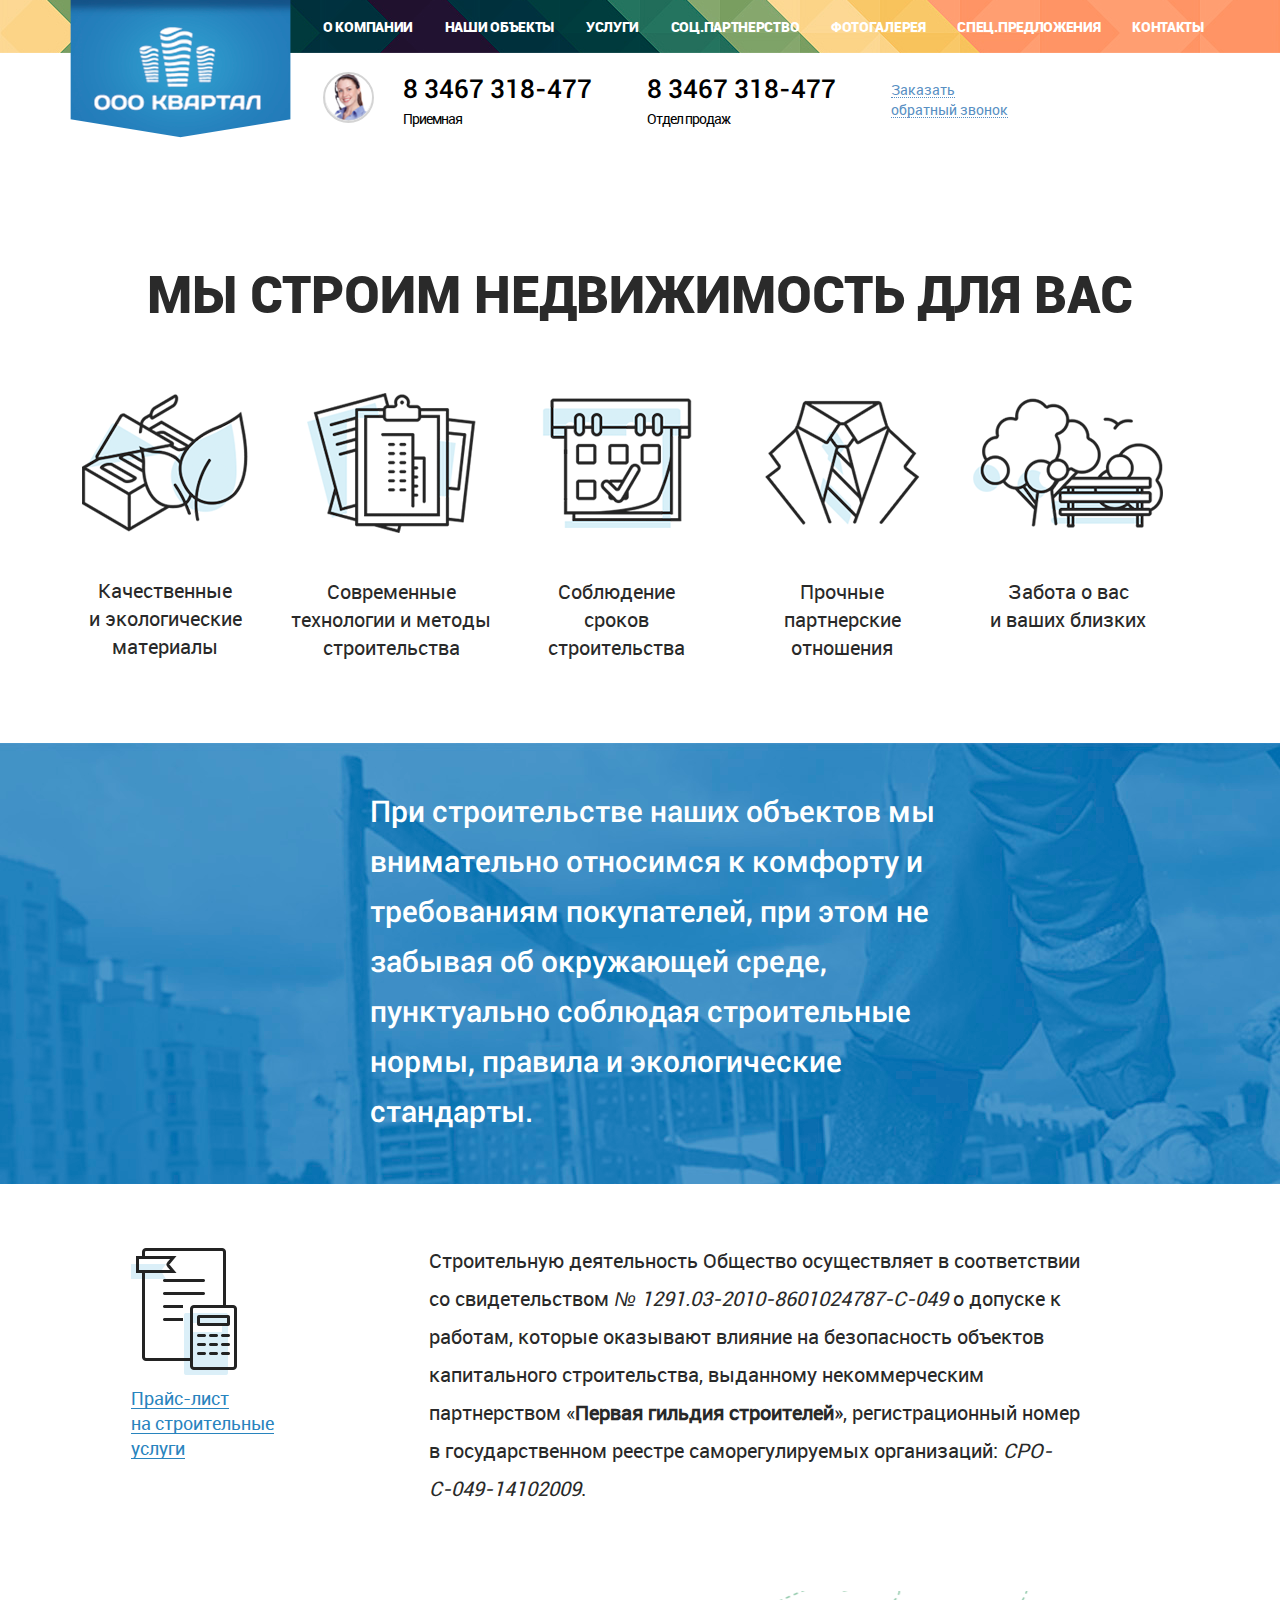
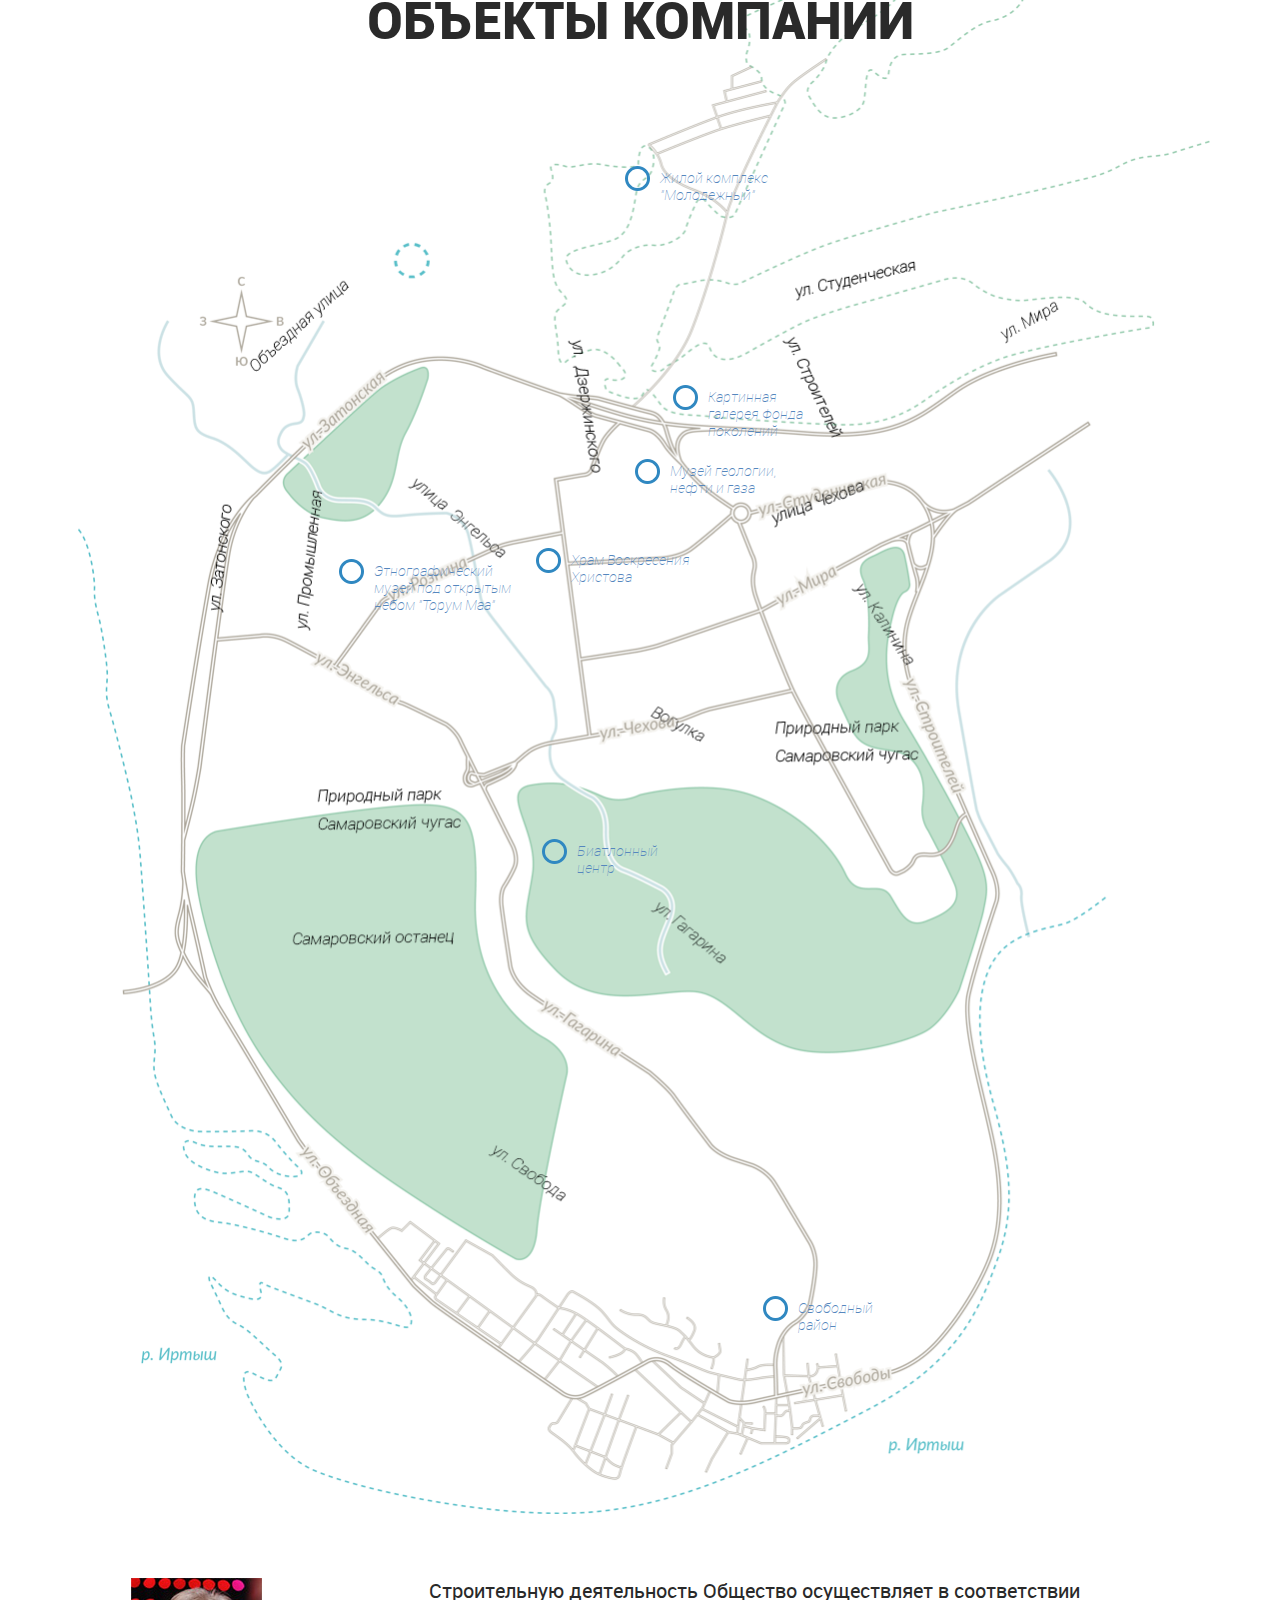
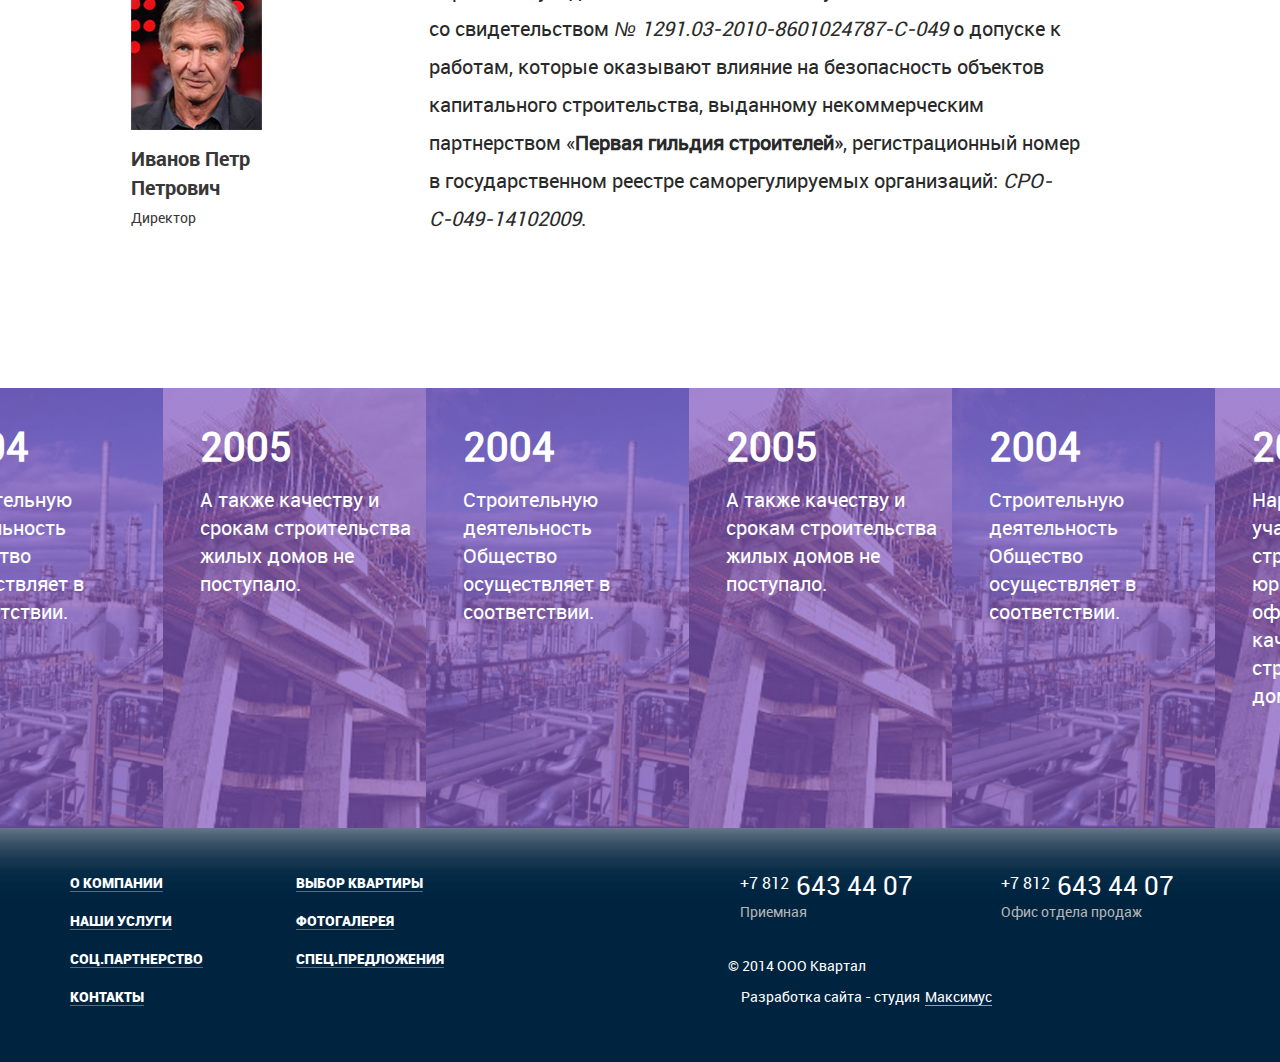
==== about.html @ 139dbbc9 "адаптив о компании от 768" ====
<!DOCTYPE html>
<html>
  <head>
    <meta charset="UTF-8">
    <meta name="viewport" content="width=device-width, initial-scale=1">
    <meta http-equiv="X-UA-Compatible" content="IE=edge">
    <meta description="">
    <meta keywords="">
    <link rel="shortcut icon" type="images/vnd.microsoft.icon" href="favicon.ico">
    <link href="css/bootstrap.min.css" rel="stylesheet" media="all">
    <link href="css/styles.css" rel="stylesheet" media="all">
    <title></title>
  </head>
  <body>
    <div class="main-wrapper">
      <header class="header">
        <div class="container"><a href="/" class="header__logo"><img src="img/logo.png" alt="Site Logo"></a><a href="#" class="header__menu-btn"></a>
          <ul class="header__menu list-inline">
            <li class="header__menu-item"><a href="#" class="header__menu-link">О компании</a></li>
            <li class="header__menu-item"><a href="#" class="header__menu-link">Наши объекты</a></li>
            <li class="header__menu-item"><a href="#" class="header__menu-link">услуги</a></li>
            <li class="header__menu-item"><a href="#" class="header__menu-link">Соц.партнерство</a></li>
            <li class="header__menu-item"><a href="#" class="header__menu-link">Фотогалерея</a></li>
            <li class="header__menu-item"><a href="#" class="header__menu-link">Спец.предложения</a></li>
            <li class="header__menu-item"><a href="#" class="header__menu-link">Контакты</a></li>
          </ul>
        </div>
      </header>
      <div class="main__content">
        <div class="main__underhead">
          <div class="container">
            <div class="row">
              <div class="phone__block _main col-lg-8 col-md-9"><img src="img/content/ava.png" alt="" class="phone__operator">
                <div class="phone__inner">
                  <p onclick="window.location.href='tel:+83467318477';" class="phone__number _black">8 3467 <span class="phone__sufix">318-477</span></p>
                  <p class="phone__text _black">Приемная</p>
                </div>
                <div class="phone__inner">
                  <p onclick="window.location.href='tel:+83467318477';" class="phone__number _black">8 3467 <span class="phone__sufix">318-477</span></p>
                  <p class="phone__text _black">Отдел продаж</p>
                </div>
                <div class="phone__call-me-block"><a href="#" class="phone__call-me"><span class="border">Заказать<br>обратный звонок</span></a></div>
              </div>
            </div>
            <div class="advantages__section">
              <h1 class="title">мы строим недвижимость для вас</h1>
              <ul class="advantages__list list-inline">
                <li class="advantages__block"><img src="img/adv_img1.png" alt="" class="advantages__img">
                  <p class="advantages__text _black">Качественные<br>и экологические<br>материалы</p>
                </li>
                <li class="advantages__block"><img src="img/adv_img2.png" alt="" class="advantages__img">
                  <p class="advantages__text _black">Современные<br>технологии и методы<br>строительства</p>
                </li>
                <li class="advantages__block"><img src="img/adv_img3.png" alt="" class="advantages__img">
                  <p class="advantages__text _black">Соблюдение<br>сроков<br>строительства</p>
                </li>
                <li class="advantages__block"><img src="img/adv_img4.png" alt="" class="advantages__img">
                  <p class="advantages__text _black">Прочные<br>партнерские<br>отношения</p>
                </li>
                <li class="advantages__block"><img src="img/adv_img5.png" alt="" class="advantages__img">
                  <p class="advantages__text _black">Забота о вас<br>и ваших близких</p>
                </li>
              </ul>
            </div>
          </div>
        </div>
        <div class="blockquote__section">
          <div class="container">
            <p class="blockquote__text col-md-offset-3 col-lg-offset-3 col-xs-offset-3 col-lg-7 col-md-7 col-xs-7">При строительстве наших объектов мы внимательно относимся к комфорту и требованиям покупателей, при этом не забывая об окружающей среде, пунктуально соблюдая строительные нормы, правила и экологические стандарты.</p>
          </div>
        </div>
        <div class="about__block _marg">
          <div class="container">
            <div class="row">
              <div class="about__price col-lg-2 col-md-2 col-xs-3 _marg"><img src="img/price.png" alt="" class="about__img"><a href="#" class="about__price-link"><span class="border">Прайс-лист<br>на строительные<br>услуги</span></a></div>
              <div class="about__center col-lg-7 col-md-7 col-xs-8">
                <p class="about__text _height">Строительную деятельность Общество осуществляет в соответствии со свидетельством <i>№ 1291.03-2010-8601024787-С-049</i> о допуске к работам, которые оказывают влияние на безопасность объектов капитального строительства, выданному некоммерческим партнерством «<strong>Первая гильдия строителей</strong>», регистрационный номер в государственном реестре саморегулируемых организаций: <i>СРО-С-049-14102009</i>.</p>
              </div>
            </div>
          </div>
        </div>
        <div id="object" class="object__block">
          <div class="container">
            <h2 class="title">Объекты компании</h2>
            <div class="object__map"><img src="img/map.png" alt="" class="objects__img"></div>
            <div class="object__point-block">
              <div class="object__point _young"><a href="#" class="object__link"><img src="img/circle.png" alt="" class="object__circle">
                  <p class="object__name">Жилой комплекс<br>"Молодежный"</p></a>
                <div class="object__inner _young"><img src="img/content/object.jpg" alt="" class="object__img">
                  <p class="object__inner-title">Жилой комплекс</p><a href="#" class="object__inner-link">«Молодежный»</a>
                </div>
              </div>
              <div class="object__point _gallery"><a href="#" class="object__link"><img src="img/circle.png" alt="" class="object__circle">
                  <p class="object__name">Картинная <br>галерея Фонда <br>поколений</p></a>
                <div class="object__inner _gallery"><img src="img/content/object2.jpg" alt="" class="object__img">
                  <p class="object__inner-title">Жилой комплекс</p><a href="#" class="object__inner-link">«Галерейный»</a>
                </div>
              </div>
              <div class="object__point _museum"><a href="#" class="object__link"><img src="img/circle.png" alt="" class="object__circle">
                  <p class="object__name">Музей геологии,<br>нефти и газа</p></a>
                <div class="object__inner _museum"><img src="img/content/object2.jpg" alt="" class="object__img">
                  <p class="object__inner-title">Кутузовский проспект и статуя рядом</p><a href="#" class="object__inner-link">«Геологический»</a>
                </div>
              </div>
              <div class="object__point _temple"><a href="#" class="object__link"><img src="img/circle.png" alt="" class="object__circle">
                  <p class="object__name">Храм Воскресения<br>Христова</p></a>
                <div class="object__inner _temple"><img src="img/content/object.jpg" alt="" class="object__img">
                  <p class="object__inner-title">Храм Воскресения Христова</p><a href="#" class="object__inner-link">«Воскресный имени патритов»</a>
                </div>
              </div>
              <div class="object__point _etnos"><a href="#" class="object__link"><img src="img/circle.png" alt="" class="object__circle">
                  <p class="object__name">Этнографический <br>музей под открытым <br>небом "Торум Маа"</p></a>
                <div class="object__inner _etnos"><img src="img/content/object.jpg" alt="" class="object__img">
                  <p class="object__inner-title">Этнографический музей </p><a href="#" class="object__inner-link">«Этнографический»</a>
                </div>
              </div>
              <div class="object__point _biatlon"><a href="#" class="object__link"><img src="img/circle.png" alt="" class="object__circle">
                  <p class="object__name">Биатлонный <br>центр</p></a>
                <div class="object__inner _biatlon"><img src="img/content/object.jpg" alt="" class="object__img">
                  <p class="object__inner-title">Биатлонный центр</p><a href="#" class="object__inner-link">«Биатлонный»</a>
                </div>
              </div>
              <div class="object__point _freedom"><a href="#" class="object__link"><img src="img/circle.png" alt="" class="object__circle">
                  <p class="object__name">Свободный<br>район</p></a>
                <div class="object__inner _freedom"><img src="img/content/object2.jpg" alt="" class="object__img">
                  <p class="object__inner-title">Жилой комплекс</p><a href="#" class="object__inner-link">«Свобода»</a>
                </div>
              </div>
            </div>
          </div>
        </div>
        <div class="about__block _marg">
          <div class="container">
            <div class="row">
              <div class="about__price col-lg-2 col-md-2 col-xs-3 _marg"><img src="img/content/ava.jpg" alt="" class="about__img">
                <p class="about__name">Иванов Петр Петрович</p>
                <p class="about__position">Директор</p>
              </div>
              <div class="about__center col-lg-7 col-md-7 col-xs-8">
                <p class="about__text _height">Строительную деятельность Общество осуществляет в соответствии со свидетельством <i>№ 1291.03-2010-8601024787-С-049</i> о допуске к работам, которые оказывают влияние на безопасность объектов капитального строительства, выданному некоммерческим партнерством «<strong>Первая гильдия строителей</strong>», регистрационный номер в государственном реестре саморегулируемых организаций: <i>СРО-С-049-14102009</i>.</p>
              </div>
            </div>
          </div>
        </div>
        <div class="history__section">
          <div class="history__wrap">
            <div class="history__block"><img src="img/content/history_img1.jpg" alt="" class="history__img-bg">
              <p class="history__year">2004</p>
              <p class="history__text">Строительную деятельность Общество осуществляет в соответствии.</p>
            </div>
            <div class="history__block"><img src="img/content/history_img2.jpg" alt="" class="history__img-bg">
              <p class="history__year">2005</p>
              <p class="history__text">А также качеству и срокам строительства жилых домов не поступало.</p>
            </div>
            <div class="history__block"><img src="img/content/history_img1.jpg" alt="" class="history__img-bg">
              <p class="history__year">2004</p>
              <p class="history__text">Строительную деятельность Общество осуществляет в соответствии.</p>
            </div>
            <div class="history__block"><img src="img/content/history_img2.jpg" alt="" class="history__img-bg">
              <p class="history__year">2005</p>
              <p class="history__text">А также качеству и срокам строительства жилых домов не поступало.</p>
            </div>
            <div class="history__block"><img src="img/content/history_img1.jpg" alt="" class="history__img-bg">
              <p class="history__year">2004</p>
              <p class="history__text">Строительную деятельность Общество осуществляет в соответствии.</p>
            </div>
            <div class="history__block"><img src="img/content/history_img2.jpg" alt="" class="history__img-bg">
              <p class="history__year">2005</p>
              <p class="history__text">Нареканий со стороны участников долевого строительства по юридическому оформлению, а также качеству и срокам строительства жилых домов не поступало.</p>
            </div>
            <div class="history__block"><img src="img/content/history_img1.jpg" alt="" class="history__img-bg">
              <p class="history__year">2010</p>
              <p class="history__text">Строительную деятельность Общество осуществляет в соответствии.</p>
            </div>
            <div class="history__block"><img src="img/content/history_img2.jpg" alt="" class="history__img-bg">
              <p class="history__year">2012</p>
              <p class="history__text">Строительство II и III очереди Жилого комплекса по ул.Промышленная начато в марте 2012 года и планируется к сдаче во втором квартале 2013 года.</p>
            </div>
            <div class="history__block"><img src="img/content/history_img1.jpg" alt="" class="history__img-bg">
              <p class="history__year">2010</p>
              <p class="history__text">Строительную деятельность Общество осуществляет в соответствии.</p>
            </div>
            <div class="history__block"><img src="img/content/history_img2.jpg" alt="" class="history__img-bg">
              <p class="history__year">2012</p>
              <p class="history__text">Строительство II и III очереди Жилого комплекса по ул.Промышленная начато в марте 2012 года и планируется к сдаче во втором квартале 2013 года.</p>
            </div>
            <div class="history__block"><img src="img/content/history_img2.jpg" alt="" class="history__img-bg">
              <p class="history__year">2012</p>
              <p class="history__text">Строительство II и III очереди Жилого комплекса по ул.Промышленная начато в марте 2012 года и планируется к сдаче во втором квартале 2013 года.</p>
            </div>
            <div class="history__block"><img src="img/content/history_img1.jpg" alt="" class="history__img-bg">
              <p class="history__year">2010</p>
              <p class="history__text">Строительную деятельность Общество осуществляет в соответствии.</p>
            </div>
            <div class="history__block"><img src="img/content/history_img2.jpg" alt="" class="history__img-bg">
              <p class="history__year">2012</p>
              <p class="history__text">Строительство II и III очереди Жилого комплекса по ул.Промышленная начато в марте 2012 года и планируется к сдаче во втором квартале 2013 года.</p>
            </div>
          </div>
        </div>
      </div>
      <div class="buffer"></div>
    </div>
    <footer class="footer">
      <div class="container">
        <div class="row">
          <ul class="footer__menu list-unstyled col-lg-5 col-md-6">
            <li class="footer__item"><a href="#" class="footer__link">О компании</a></li>
            <li class="footer__item"><a href="#" class="footer__link">Выбор квартиры</a></li>
            <li class="footer__item"><a href="#" class="footer__link">Наши услуги </a></li>
            <li class="footer__item"><a href="#" class="footer__link">Фотогалерея</a></li>
            <li class="footer__item"><a href="#" class="footer__link">Соц.партнерство </a></li>
            <li class="footer__item"><a href="#" class="footer__link">Спец.предложения</a></li>
            <li class="footer__item"><a href="#" class="footer__link">Контакты</a></li>
          </ul>
          <div class="footer__phone-block col-md-6">
            <div class="footer__phone-item">
              <div onclick="window.location.href='tel:+83467318477';" class="footer__phone">
                <p class="footer__phone-prefix">+7 812</p><span class="footer__phone-sufix">643 44 07</span>
              </div>
              <p class="footer__phone-name">Приемная</p>
            </div>
            <div class="footer__phone-item">
              <div onclick="window.location.href='tel:+83467318477';" class="footer__phone">
                <p class="footer__phone-prefix">+7 812</p><span class="footer__phone-sufix">643 44 07</span>
              </div>
              <p class="footer__phone-name">Офис отдела продаж</p>
            </div>
            <div class="footer__copyright">
              <p class="footer__copyright-text">© 2014 ООО Квартал</p>
              <p class="footer__copyright-develop">Разработка сайта - студия <a href="#" class="footer__copyright-link">Максимус</a></p>
            </div>
          </div>
        </div>
      </div>
    </footer>
    <script src="js/jquery.js"></script>
    <script src="js/plugins.js"></script>
    <!-- подключить на странцие галереи-->
    <script src="js/gallery_plugin.js"></script>
    <!-- ==============================-->
    <!-- подключить на странцие с видео на главной-->
    <script src="js/video.js"></script>
    <!-- ==============================-->
    <script src="js/script.js"></script>
    <script>
        // Once the video is ready
            _V_("example_video_1").ready(function(){
              // Store the video object
              var myPlayer = this; 
              // Make up an aspect ratio
              var aspectRatio = 9/16; 
              function resizeVideoJS(){
                var width = document.getElementById(myPlayer.id).parentElement.offsetWidth;
                myPlayer.width(width).height( width * aspectRatio );
      
              }
               // Initialize resizeVideoJS()
              resizeVideoJS();
              // Then on resize call resizeVideoJS()
              window.onresize = resizeVideoJS; 
            });
    </script>
  </body>
</html>
---- css/styles.css ----
@import url(http://fonts.googleapis.com/css?family=PT+Sans:700&subset=cyrillic,cyrillic-ext);@font-face{font-family:'Roboto Black';src:url('../fonts/roboto-black.eot');src:url('../fonts/roboto-black.eot?#iefix') format('embedded-opentype'),url('../fonts/roboto-black.woff') format('woff'),url('../fonts/roboto-black.ttf') format('truetype');font-weight:normal;font-style:normal}@font-face{font-family:'Roboto';src:url('../fonts/roboto-regular.eot');src:url('../fonts/roboto-regular.eot?#iefix') format('embedded-opentype'),url('../fonts/roboto-regular.woff') format('woff'),url('../fonts/roboto-regular.ttf') format('truetype');font-weight:normal;font-style:normal}@font-face{font-family:'Roboto Bold';src:url('../fonts/roboto-bold.eot');src:url('../fonts/roboto-bold.eot?#iefix') format('embedded-opentype'),url('../fonts/roboto-bold.woff') format('woff'),url('../fonts/roboto-bold.ttf') format('truetype');font-weight:normal;font-style:normal}@font-face{font-family:'Roboto Thin';src:url('../fonts/roboto-thin.eot');src:url('../fonts/roboto-thin.eot?#iefix') format('embedded-opentype'),url('../fonts/roboto-thin.woff') format('woff'),url('../fonts/roboto-thin.ttf') format('truetype');font-weight:normal;font-style:normal}@font-face{font-family:'Roboto Thin It';src:url('../fonts/roboto-thinitalic.eot');src:url('../fonts/roboto-thinitalic.eot?#iefix') format('embedded-opentype'),url('../fonts/roboto-thinitalic.woff') format('woff'),url('../fonts/roboto-thinitalic.ttf') format('truetype');font-weight:normal;font-style:normal}@font-face{font-family:'Roboto Light';src:url('../fonts/roboto-light.eot');src:url('../fonts/roboto-light.eot?#iefix') format('embedded-opentype'),url('../fonts/roboto-light.woff') format('woff'),url('../fonts/roboto-light.ttf') format('truetype');font-weight:normal;font-style:normal}@font-face{font-family:'Roboto Medium';src:url('../fonts/roboto-medium.eot');src:url('../fonts/roboto-medium.eot?#iefix') format('embedded-opentype'),url('../fonts/roboto-medium.woff') format('woff'),url('../fonts/roboto-medium.ttf') format('truetype');font-weight:normal;font-style:normal}@font-face{font-family:'entypo-selected';src:url('../fonts/entypo-selected.eot');src:url('../fonts/entypo-selected.eot?#iefix') format('embedded-opentype'),url('../fonts/entypo-selected.woff') format('woff'),url('../fonts/entypo-selected.ttf') format('truetype');font-weight:normal;font-style:normal}html{height:100%}body{font-family:'Roboto',sans-serif;font-weight:normal;background:#fff;height:100%;color:#000}.container{position:relative}.border{font-size:200%;line-height:normal}a{color:#2884be}a:focus{text-decoration:none}ul.list-inline{margin-left:0}label{font-weight:normal}h1,h2,h3,h4,h5{font-family:'Roboto',sans-serif}img{max-width:100%}a img{border:none}button,input,textarea{outline:none}.fancybox-image,.fancybox-inner,.fancybox-nav,.fancybox-nav span,.fancybox-outer,.fancybox-skin,.fancybox-tmp,.fancybox-wrap,.fancybox-wrap iframe,.fancybox-wrap object{padding:0;margin:0;border:0;outline:0;vertical-align:top}.fancybox-wrap{position:absolute;top:0;left:0;z-index:8020}.fancybox-skin{position:relative;background:0 0;border-radius:0;color:#444;text-shadow:none}.fancybox-opened{z-index:8030}.fancybox-inner,.fancybox-outer{position:relative}.fancybox-inner{overflow:hidden}.fancybox-type-iframe .fancybox-inner{-webkit-overflow-scrolling:touch}.fancybox-error{color:#444;font:14px/20px 'Roboto',sans-serif;margin:0;padding:15px;white-space:nowrap}.fancybox-iframe,.fancybox-image{display:block;width:100%;height:100%}.fancybox-image{max-width:100%;max-height:100%}#fancybox-loading,.fancybox-close,.fancybox-next span,.fancybox-prev span{background-image:url(../img/fancybox_sprite.png)}#fancybox-loading{position:fixed;top:50%;left:50%;margin-top:-22px;margin-left:-22px;background-position:0 -108px;opacity:.8;cursor:pointer;z-index:8060}#fancybox-loading div{width:44px;height:44px;background:url(../img/fancybox_loading.gif) center center no-repeat}.fancybox-close{position:absolute;top:8px;right:8px;width:36px;height:36px;cursor:pointer;z-index:8040}.fancybox-nav{position:absolute;top:0;width:40%;height:100%;cursor:pointer;text-decoration:none;background:url(../img/blank.gif);-webkit-tap-highlight-color:transparent;z-index:8040}.fancybox-prev{left:0}.fancybox-next{right:0}.fancybox-nav span{position:absolute;top:50%;width:36px;height:34px;margin-top:-18px;cursor:pointer;z-index:8040}.fancybox-prev span{left:10px;background-position:0 -36px}.fancybox-next span{right:10px;background-position:0 -72px}.fancybox-nav:hover span{visibility:visible}.fancybox-tmp{position:absolute;top:-99999px;left:-99999px;visibility:hidden;max-width:99999px;max-height:99999px;overflow:visible !important}.fancybox-lock{overflow:hidden}.fancybox-overlay{position:absolute;top:0;left:0;overflow:hidden;display:none;z-index:8010;background:rgba(0,0,0,0.75)}.fancybox-overlay-fixed{position:fixed;bottom:0;right:0}.fancybox-lock .fancybox-overlay{overflow:auto;overflow-y:scroll}.fancybox-title{visibility:hidden;font:400 13px/20px 'Roboto',sans-serif;position:relative;text-shadow:none;z-index:8050}.fancybox-opened .fancybox-title{visibility:visible}.fancybox-title-float-wrap{position:absolute;bottom:0;right:50%;margin-bottom:-35px;z-index:8050;text-align:center}.fancybox-title-float-wrap .child{display:inline-block;margin-right:-100%;padding:2px 20px;background:0 0;background:rgba(0,0,0,0.8);text-shadow:0 1px 2px #222;color:#fff;font-weight:700;line-height:24px;white-space:nowrap}.fancybox-title-outside-wrap{position:relative;margin-top:10px;color:#fff}.fancybox-title-inside-wrap{padding-top:10px}.fancybox-title-over-wrap{position:absolute;bottom:0;left:0;color:#fff;padding:10px;background:#000;background:rgba(0,0,0,0.8)}.bx-wrapper{position:relative;margin:0;padding:0;display:inline-block;*zoom:1}.bx-wrapper img{max-width:100%;display:block}.bx-wrapper .bx-viewport{-webkit-transform:translatez(0);-moz-transform:translatez(0);-ms-transform:translatez(0);-o-transform:translatez(0);transform:translatez(0)}.bx-wrapper .bx-pager,.bx-wrapper .bx-controls-auto{position:absolute;bottom:-30px;width:100%}.bx-wrapper .bx-loading{min-height:50px;height:100%;width:100%;position:absolute;top:0;left:0;z-index:2000}.bx-wrapper .bx-pager{text-align:center;font-size:.85em;font-family:Arial;font-weight:bold;color:#666;padding-top:20px}.bx-wrapper .bx-pager .bx-pager-item,.bx-wrapper .bx-controls-auto .bx-controls-auto-item{display:inline-block;*zoom:1;*display:inline}.bx-wrapper .bx-pager.bx-default-pager a{background:#666;text-indent:-9999px;display:block;width:10px;height:10px;margin:0 5px;outline:0;-moz-border-radius:5px;-webkit-border-radius:5px;border-radius:5px}.bx-wrapper .bx-pager.bx-default-pager a:hover,.bx-wrapper .bx-pager.bx-default-pager a.active{background:#000}.bx-wrapper .bx-prev{left:10px}.bx-wrapper .bx-next{right:10px}.bx-wrapper .bx-prev:hover{background-position:0 0}.bx-wrapper .bx-next:hover{background-position:-43px 0}.bx-wrapper .bx-controls-direction a{position:absolute;top:50%;margin-top:-16px;outline:0;width:32px;height:32px;text-indent:-9999px;z-index:9999}.bx-wrapper .bx-controls-direction a.disabled{display:none}.bx-wrapper .bx-controls-auto{text-align:center}.bx-wrapper .bx-controls-auto .bx-start{display:block;text-indent:-9999px;width:10px;height:11px;outline:0;margin:0 3px}.bx-wrapper .bx-controls-auto .bx-start:hover,.bx-wrapper .bx-controls-auto .bx-start.active{background-position:-86px 0}.bx-wrapper .bx-controls-auto .bx-stop{display:block;text-indent:-9999px;width:9px;height:11px;outline:0;margin:0 3px}.bx-wrapper .bx-controls-auto .bx-stop:hover,.bx-wrapper .bx-controls-auto .bx-stop.active{background-position:-86px -33px}.bx-wrapper .bx-controls.bx-has-controls-auto.bx-has-pager .bx-pager{text-align:left;width:80%}.bx-wrapper .bx-controls.bx-has-controls-auto.bx-has-pager .bx-controls-auto{right:0;width:35px}.bx-wrapper .bx-caption{position:absolute;bottom:0;left:0;background:#666\9;background:rgba(80,80,80,0.75);width:100%}.bx-wrapper .bx-caption span{color:#fff;font-family:Arial;display:block;font-size:.85em;padding:10px}.gamma-container{min-height:200px;margin:40px 0}.gamma-gallery{list-style-type:none;padding:0;margin:0;width:100%;position:relative}.gamma-gallery:before,.gamma-gallery:after{content:" ";display:table}.gamma-gallery:after{clear:both}.gamma-gallery li{display:block;position:relative;cursor:pointer;float:left;padding:4px}.gamma-gallery li img{max-width:100%;width:auto;width:100%;height:auto;display:block}.gamma-description{background:#fff;background:rgba(255,255,255,0.6);position:absolute;top:20px;left:20px;bottom:20px;right:20px;text-align:center;-ms-filter:"progid:DXImageTransform.Microsoft.Alpha(Opacity=0)";filter:alpha(opacity=0);opacity:0;-webkit-transition:opacity .4s ease-in-out;-moz-transition:opacity .4s ease-in-out;-ms-transition:opacity .4s ease-in-out;-o-transition:opacity .4s ease-in-out;transition:opacity .4s ease-in-out}.no-touch .gamma-gallery li:hover .gamma-description{-ms-filter:"progid:DXImageTransform.Microsoft.Alpha(Opacity=80)";filter:alpha(opacity=80);opacity:1}.gamma-description:before{content:'';height:100%}.gamma-description:before,.gamma-description h3{display:inline-block;vertical-align:middle}.gamma-description h3{width:100%;padding:0 20px;font-weight:400;text-transform:uppercase;font-size:16px;letter-spacing:2px}.gamma-buttons{position:absolute;top:10px;right:10px;z-index:10001}.gamma-buttons button{float:left;background:#333;color:#fff;display:block;width:30px;height:30px;font-size:14px;margin-left:5px;cursor:pointer;border:none;outline:none}.gamma-buttons button:before,.gamma-nav span:before{font-family:'entypo-selected';font-style:normal;font-weight:normal;speak:none;display:block;text-align:center;opacity:.7;outline:none}.no-touch .gamma-buttons button:hover{background:#666}button.gamma-btn-close:before{content:'\2715'}button.gamma-btn-ssplay:before{content:'\25b6'}button.gamma-btn-sspause:before{content:'\2389'}.gamma-single-view{position:fixed;top:0;left:0;width:100%;height:100%;z-index:10000;text-align:center;display:none}.gamma-overlay{background:#000;position:fixed;top:0;left:0;width:100%;height:100%;opacity:0;display:none;z-index:9999}.gamma-single-view img{position:absolute;cursor:pointer}.gamma-description-wrapper{background:rgba(0,0,0,0.7);position:absolute;bottom:0;left:0;right:0;z-index:10;padding:5px 0}.gamma-single-view .gamma-description{background:transparent;position:relative;bottom:auto;left:auto;right:auto;top:auto}.gamma-single-view .gamma-description h3{font-size:15px;padding:5px 0;color:#fff}.gamma-nav span{position:absolute;display:block;width:20px;height:38px;top:50%;margin-top:-19px;left:20px;cursor:pointer;text-align:center;-webkit-transition:all .3s ease;-moz-transition:all .3s ease;-ms-transition:all .3s ease;-o-transition:all .3s ease;transition:all .3s ease}.gamma-nav span.gamma-next{left:auto;right:20px}.gamma-nav span:before{color:#fff;opacity:.7;font-size:40px}.gamma-nav span:hover:before{opacity:1}.gamma-nav span:before{display:block;margin:0;width:auto}.gamma-nav span.gamma-prev:before{content:'\e75d'}.gamma-nav span.gamma-next:before{content:'\e75e'}.gamma-img-fly{position:absolute;top:0;left:0;z-index:99999}.gamma-loading{background:transparent url(../img/loader_light.gif) no-repeat center center}.gamma-single-view.gamma-loading{background:transparent url(../img/loader_dark.gif) no-repeat center center}.gamma-container img,.gamma-nav span,.gamma-buttons button,.gamma-description-wrapper,.gamma-description,.gamma-description h3{-webkit-touch-callout:none;-webkit-user-select:none;-khtml-user-select:none;-moz-user-select:none;-ms-user-select:none;user-select:none}@media screen and (max-width:750px){.gamma-description{top:10px;left:10px;bottom:10px;right:10px}.gamma-description h3{font-size:14px;padding:0 5px}}@media screen and (max-width:500px){.gamma-buttons{float:left;clear:both}}.video-js{background-color:#000;position:relative;padding:0;font-size:10px;vertical-align:middle}.video-js .vjs-tech{position:absolute;top:0;left:0;width:100%;height:100%}.video-js:-moz-full-screen{position:absolute}body.vjs-full-window{padding:0;margin:0;height:100%;overflow-y:auto}.video-js.vjs-fullscreen{position:fixed;overflow:hidden;z-index:1000;left:0;top:0;bottom:0;right:0;width:100% !important;height:100% !important;_position:absolute}.video-js:-webkit-full-screen{width:100% !important;height:100% !important}.vjs-poster{margin:0 auto;padding:0;cursor:pointer;position:relative;width:100%;max-height:100%}.video-js .vjs-text-track-display{text-align:center;position:absolute;bottom:4em;left:1em;right:1em;font-family:"Helvetica Neue",Helvetica,Arial,sans-serif}.video-js .vjs-text-track{display:none;color:#fff;font-size:1.4em;text-align:center;margin-bottom:.1em;background:#000;background:rgba(0,0,0,0.5)}.video-js .vjs-subtitles{color:#fff}.video-js .vjs-captions{color:#fc6}.vjs-tt-cue{display:block}.vjs-fade-in{visibility:visible !important;opacity:1 !important;-webkit-transition:visibility 0s linear 0s,opacity .3s linear;-moz-transition:visibility 0s linear 0s,opacity .3s linear;-ms-transition:visibility 0s linear 0s,opacity .3s linear;-o-transition:visibility 0s linear 0s,opacity .3s linear;transition:visibility 0s linear 0s,opacity .3s linear}.vjs-fade-out{visibility:hidden !important;opacity:0 !important;-webkit-transition:visibility 0s linear 1.5s,opacity 1.5s linear;-moz-transition:visibility 0s linear 1.5s,opacity 1.5s linear;-ms-transition:visibility 0s linear 1.5s,opacity 1.5s linear;-o-transition:visibility 0s linear 1.5s,opacity 1.5s linear;transition:visibility 0s linear 1.5s,opacity 1.5s linear}.vjs-default-skin .vjs-controls{position:absolute;bottom:0;left:0;right:0;margin:0;padding:0;height:2.6em;color:#fff;border-top:1px solid #404040;background:#242424;background:-moz-linear-gradient(top, #242424 50%, #1f1f1f 50%, #171717 100%);background:-webkit-gradient(linear, 0 0, 0 100%, color-stop(50%, #242424), color-stop(50%, #1f1f1f), color-stop(100%, #171717));background:-webkit-linear-gradient(top, #242424 50%, #1f1f1f 50%, #171717 100%);background:-o-linear-gradient(top, #242424 50%, #1f1f1f 50%, #171717 100%);background:-ms-linear-gradient(top, #242424 50%, #1f1f1f 50%, #171717 100%);background:linear-gradient(top, #242424 50%, #1f1f1f 50%, #171717 100%);visibility:hidden;opacity:0}.vjs-default-skin .vjs-control{position:relative;float:left;text-align:center;margin:0;padding:0;height:2.6em;width:2.6em}.vjs-default-skin .vjs-control:focus{outline:0}.vjs-default-skin .vjs-control-text{border:0;clip:rect(0 0 0 0);height:1px;margin:-1px;overflow:hidden;padding:0;position:absolute;width:1px}.vjs-default-skin .vjs-play-control{width:5em;cursor:pointer !important}.vjs-default-skin.vjs-paused .vjs-play-control div{width:15px;height:17px;margin:.5em auto 0}.vjs-default-skin.vjs-playing .vjs-play-control div{width:15px;height:17px;margin:.5em auto 0}.vjs-default-skin .vjs-rewind-control{width:5em;cursor:pointer !important}.vjs-default-skin .vjs-rewind-control div{width:19px;height:16px;margin:.5em auto 0}.vjs-default-skin .vjs-mute-control{width:3.8em;cursor:pointer !important;float:right}.vjs-default-skin .vjs-mute-control div{width:22px;height:16px;margin:.5em auto 0}.vjs-default-skin .vjs-volume-control{width:5em;float:right}.vjs-default-skin .vjs-volume-bar{position:relative;width:5em;height:.6em;margin:1em auto 0;cursor:pointer !important;-moz-border-radius:.3em;-webkit-border-radius:.3em;border-radius:.3em;background:#666;background:-moz-linear-gradient(top, #333, #666);background:-webkit-gradient(linear, 0 0, 0 100%, from(#333), to(#666));background:-webkit-linear-gradient(top, #333, #666);background:-o-linear-gradient(top, #333, #666);background:-ms-linear-gradient(top, #333, #666);background:linear-gradient(top, #333, #666)}.vjs-default-skin .vjs-volume-level{position:absolute;top:0;left:0;height:.6em;-moz-border-radius:.3em;-webkit-border-radius:.3em;border-radius:.3em;background:#fff;background:-moz-linear-gradient(top, #fff, #ccc);background:-webkit-gradient(linear, 0 0, 0 100%, from(#fff), to(#ccc));background:-webkit-linear-gradient(top, #fff, #ccc);background:-o-linear-gradient(top, #fff, #ccc);background:-ms-linear-gradient(top, #fff, #ccc);background:linear-gradient(top, #fff, #ccc)}.vjs-default-skin .vjs-volume-handle{position:absolute;top:-0.2em;width:.8em;height:.8em;background:#ccc;left:0;border:1px solid #fff;-moz-border-radius:.6em;-webkit-border-radius:.6em;border-radius:.6em}.vjs-default-skin div.vjs-progress-control{position:absolute;left:4.8em;right:4.8em;height:1em;width:auto;top:-1.3em;border-bottom:1px solid #1f1f1f;border-top:1px solid #222;background:#333;background:-moz-linear-gradient(top, #222, #333);background:-webkit-gradient(linear, 0 0, 0 100%, from(#222), to(#333));background:-webkit-linear-gradient(top, #222, #333);background:-o-linear-gradient(top, #333, #222);background:-ms-linear-gradient(top, #333, #222);background:linear-gradient(top, #333, #222)}.vjs-default-skin .vjs-progress-holder{position:relative;cursor:pointer !important;padding:0;margin:0;height:1em;-moz-border-radius:.6em;-webkit-border-radius:.6em;border-radius:.6em;background:#111;background:-moz-linear-gradient(top, #111, #262626);background:-webkit-gradient(linear, 0 0, 0 100%, from(#111), to(#262626));background:-webkit-linear-gradient(top, #111, #262626);background:-o-linear-gradient(top, #111, #262626);background:-ms-linear-gradient(top, #111, #262626);background:linear-gradient(top, #111, #262626)}.vjs-default-skin .vjs-progress-holder .vjs-play-progress,.vjs-default-skin .vjs-progress-holder .vjs-load-progress{position:absolute;display:block;height:1em;margin:0;padding:0;left:0;top:0;-moz-border-radius:.6em;-webkit-border-radius:.6em;border-radius:.6em}.vjs-default-skin .vjs-play-progress{background:#fff;background:-moz-linear-gradient(top, #fff 0, #d6d6d6 50%, #fff 100%);background:-webkit-gradient(linear, 0 0, 0 100%, color-stop(0, #fff), color-stop(50%, #d6d6d6), color-stop(100%, #fff));background:-webkit-linear-gradient(top, #fff 0, #d6d6d6 50%, #fff 100%);background:-o-linear-gradient(top, #fff 0, #d6d6d6 50%, #fff 100%);background:-ms-linear-gradient(top, #fff 0, #d6d6d6 50%, #fff 100%);background:linear-gradient(top, #fff 0, #d6d6d6 50%, #fff 100%);background:#efefef;background:-moz-linear-gradient(top, #efefef 0, #f5f5f5 50%, #dbdbdb 50%, #f1f1f1 100%);background:-webkit-gradient(linear, 0 0, 0 100%, color-stop(0, #efefef), color-stop(50%, #f5f5f5), color-stop(50%, #dbdbdb), color-stop(100%, #f1f1f1));background:-webkit-linear-gradient(top, #efefef 0, #f5f5f5 50%, #dbdbdb 50%, #f1f1f1 100%);background:-o-linear-gradient(top, #efefef 0, #f5f5f5 50%, #dbdbdb 50%, #f1f1f1 100%);background:-ms-linear-gradient(top, #efefef 0, #f5f5f5 50%, #dbdbdb 50%, #f1f1f1 100%);filter:progid:DXImageTransform.Microsoft.gradient(startColorstr='#efefef', endColorstr='#f1f1f1', GradientType=0);background:linear-gradient(top, #efefef 0, #f5f5f5 50%, #dbdbdb 50%, #f1f1f1 100%)}.vjs-default-skin .vjs-load-progress{opacity:.8;background:#666;background:-moz-linear-gradient(top, #666, #333);background:-webkit-gradient(linear, 0 0, 0 100%, from(#666), to(#333));background:-webkit-linear-gradient(top, #666, #333);background:-o-linear-gradient(top, #666, #333);background:-ms-linear-gradient(top, #666, #333);background:linear-gradient(top, #666, #333)}.vjs-default-skin div.vjs-seek-handle{position:absolute;width:16px;height:16px;margin-top:-0.3em;left:0;top:0;background:url('video-js.png') 0 -50px;-moz-border-radius:.8em;-webkit-border-radius:.8em;border-radius:.8em;-webkit-box-shadow:0 2px 4px 0 #000;-moz-box-shadow:0 2px 4px 0 #000;box-shadow:0 2px 4px 0 #000}.vjs-default-skin .vjs-time-controls{position:absolute;right:0;height:1em;width:4.8em;top:-1.3em;border-bottom:1px solid #1f1f1f;border-top:1px solid #222;background-color:#333;font-size:1em;line-height:1em;font-weight:normal;font-family:Helvetica,Arial,sans-serif;background:#333;background:-moz-linear-gradient(top, #222, #333);background:-webkit-gradient(linear, 0 0, 0 100%, from(#222), to(#333));background:-webkit-linear-gradient(top, #222, #333);background:-o-linear-gradient(top, #333, #222);background:-ms-linear-gradient(top, #333, #222);background:linear-gradient(top, #333, #222)}.vjs-default-skin .vjs-current-time{left:0}.vjs-default-skin .vjs-duration{right:0;display:none}.vjs-default-skin .vjs-remaining-time{right:0}.vjs-time-divider{display:none}.vjs-default-skin .vjs-time-control{font-size:1em;line-height:1;font-weight:normal;font-family:Helvetica,Arial,sans-serif}.vjs-default-skin .vjs-time-control span{line-height:25px}.vjs-secondary-controls{float:right}.vjs-default-skin .vjs-fullscreen-control{width:3.8em;cursor:pointer !important;float:right}.vjs-default-skin .vjs-fullscreen-control div{width:16px;height:16px;background:url('video-js.png') -50px 0;margin:.5em auto 0}.vjs-default-skin.vjs-fullscreen .vjs-fullscreen-control div{background:url('video-js.png') -75px 0}.vjs-default-skin .vjs-big-play-button{display:block;z-index:2;position:absolute;top:50%;left:50%;width:8em;height:8em;margin:-42px 0 0 -42px;text-align:center;vertical-align:center;cursor:pointer !important;border:.2em solid #fff;opacity:.95;-webkit-border-radius:25px;-moz-border-radius:25px;border-radius:25px;background:#454545;background:-moz-linear-gradient(top, #454545 0, #232323 50%, #161616 50%, #3f3f3f 100%);background:-webkit-gradient(linear, 0 0, 0 100%, color-stop(0, #454545), color-stop(50%, #232323), color-stop(50%, #161616), color-stop(100%, #3f3f3f));background:-webkit-linear-gradient(top, #454545 0, #232323 50%, #161616 50%, #3f3f3f 100%);background:-o-linear-gradient(top, #454545 0, #232323 50%, #161616 50%, #3f3f3f 100%);background:-ms-linear-gradient(top, #454545 0, #232323 50%, #161616 50%, #3f3f3f 100%);filter:progid:DXImageTransform.Microsoft.gradient(startColorstr='#454545', endColorstr='#3f3f3f', GradientType=0);background:linear-gradient(top, #454545 0, #232323 50%, #161616 50%, #3f3f3f 100%);-webkit-box-shadow:4px 4px 8px #000;-moz-box-shadow:4px 4px 8px #000;box-shadow:4px 4px 8px #000}.vjs-default-skin div.vjs-big-play-button:hover{-webkit-box-shadow:0 0 80px #fff;-moz-box-shadow:0 0 80px #fff;box-shadow:0 0 80px #fff}.vjs-default-skin div.vjs-big-play-button span{position:absolute;top:50%;left:50%;display:block;width:35px;height:42px;margin:-20px 0 0 -15px;background:url('video-js.png') -100px 0}.vjs-loading-spinner{display:none;position:absolute;top:50%;left:50%;width:55px;height:55px;margin:-28px 0 0 -28px;-webkit-animation-name:rotatethis;-webkit-animation-duration:1s;-webkit-animation-iteration-count:infinite;-webkit-animation-timing-function:linear;-moz-animation-name:rotatethis;-moz-animation-duration:1s;-moz-animation-iteration-count:infinite;-moz-animation-timing-function:linear}@-webkit-keyframes rotatethis{0%{-webkit-transform:scale(.6) rotate(0deg)}12.5%{-webkit-transform:scale(.6) rotate(0deg)}12.51%{-webkit-transform:scale(.6) rotate(45deg)}25%{-webkit-transform:scale(.6) rotate(45deg)}25.01%{-webkit-transform:scale(.6) rotate(90deg)}37.5%{-webkit-transform:scale(.6) rotate(90deg)}37.51%{-webkit-transform:scale(.6) rotate(135deg)}50%{-webkit-transform:scale(.6) rotate(135deg)}50.01%{-webkit-transform:scale(.6) rotate(180deg)}62.5%{-webkit-transform:scale(.6) rotate(180deg)}62.51%{-webkit-transform:scale(.6) rotate(225deg)}75%{-webkit-transform:scale(.6) rotate(225deg)}75.01%{-webkit-transform:scale(.6) rotate(270deg)}87.5%{-webkit-transform:scale(.6) rotate(270deg)}87.51%{-webkit-transform:scale(.6) rotate(315deg)}100%{-webkit-transform:scale(.6) rotate(315deg)}}@-moz-keyframes rotatethis{0%{-moz-transform:scale(.6) rotate(0deg)}12.5%{-moz-transform:scale(.6) rotate(0deg)}12.51%{-moz-transform:scale(.6) rotate(45deg)}25%{-moz-transform:scale(.6) rotate(45deg)}25.01%{-moz-transform:scale(.6) rotate(90deg)}37.5%{-moz-transform:scale(.6) rotate(90deg)}37.51%{-moz-transform:scale(.6) rotate(135deg)}50%{-moz-transform:scale(.6) rotate(135deg)}50.01%{-moz-transform:scale(.6) rotate(180deg)}62.5%{-moz-transform:scale(.6) rotate(180deg)}62.51%{-moz-transform:scale(.6) rotate(225deg)}75%{-moz-transform:scale(.6) rotate(225deg)}75.01%{-moz-transform:scale(.6) rotate(270deg)}87.5%{-moz-transform:scale(.6) rotate(270deg)}87.51%{-moz-transform:scale(.6) rotate(315deg)}100%{-moz-transform:scale(.6) rotate(315deg)}}div.vjs-loading-spinner .ball1{opacity:.12;position:absolute;left:20px;top:0;width:13px;height:13px;background:#fff;border-radius:13px;-webkit-border-radius:13px;-moz-border-radius:13px;border:1px solid #ccc}div.vjs-loading-spinner .ball2{opacity:.25;position:absolute;left:34px;top:6px;width:13px;height:13px;background:#fff;border-radius:13px;-webkit-border-radius:13px;-moz-border-radius:13px;border:1px solid #ccc}div.vjs-loading-spinner .ball3{opacity:.37;position:absolute;left:40px;top:20px;width:13px;height:13px;background:#fff;border-radius:13px;-webkit-border-radius:13px;-moz-border-radius:13px;border:1px solid #ccc}div.vjs-loading-spinner .ball4{opacity:.5;position:absolute;left:34px;top:34px;width:13px;height:13px;background:#fff;border-radius:10px;-webkit-border-radius:10px;-moz-border-radius:15px;border:1px solid #ccc}div.vjs-loading-spinner .ball5{opacity:.62;position:absolute;left:20px;top:40px;width:13px;height:13px;background:#fff;border-radius:13px;-webkit-border-radius:13px;-moz-border-radius:13px;border:1px solid #ccc}div.vjs-loading-spinner .ball6{opacity:.75;position:absolute;left:6px;top:34px;width:13px;height:13px;background:#fff;border-radius:13px;-webkit-border-radius:13px;-moz-border-radius:13px;border:1px solid #ccc}div.vjs-loading-spinner .ball7{opacity:.87;position:absolute;left:0;top:20px;width:13px;height:13px;background:#fff;border-radius:13px;-webkit-border-radius:13px;-moz-border-radius:13px;border:1px solid #ccc}div.vjs-loading-spinner .ball8{opacity:1;position:absolute;left:6px;top:6px;width:13px;height:13px;background:#fff;border-radius:13px;-webkit-border-radius:13px;-moz-border-radius:13px;border:1px solid #ccc}.vjs-default-skin .vjs-menu-button{float:right;margin:.2em .5em 0 0;padding:0;width:3em;height:2em;cursor:pointer !important;border:1px solid #111;-moz-border-radius:.3em;-webkit-border-radius:.3em;border-radius:.3em;background:#4d4d4d;background:-moz-linear-gradient(top, #4d4d4d 0, #3f3f3f 50%, #333 50%, #252525 100%);background:-webkit-gradient(linear, left top, left bottom, color-stop(0, #4d4d4d), color-stop(50%, #3f3f3f), color-stop(50%, #333), color-stop(100%, #252525));background:-webkit-linear-gradient(top, #4d4d4d 0, #3f3f3f 50%, #333 50%, #252525 100%);background:-o-linear-gradient(top, #4d4d4d 0, #3f3f3f 50%, #333 50%, #252525 100%);background:-ms-linear-gradient(top, #4d4d4d 0, #3f3f3f 50%, #333 50%, #252525 100%);background:linear-gradient(top, #4d4d4d 0, #3f3f3f 50%, #333 50%, #252525 100%)}.vjs-default-skin .vjs-menu-button div{width:16px;height:16px;margin:.2em auto 0;padding:0}.vjs-default-skin .vjs-menu-button ul{display:none;opacity:.8;padding:0;margin:0;position:absolute;width:10em;bottom:2em;max-height:15em;left:-3.5em;background-color:#111;border:2px solid #333;-moz-border-radius:.7em;-webkit-border-radius:1em;border-radius:.5em;-webkit-box-shadow:0 2px 4px 0 #000;-moz-box-shadow:0 2px 4px 0 #000;box-shadow:0 2px 4px 0 #000;overflow:auto}.vjs-default-skin .vjs-menu-button:focus ul,.vjs-default-skin .vjs-menu-button:hover ul{display:block;list-style:none}.vjs-default-skin .vjs-menu-button ul li{list-style:none;margin:0;padding:.3em 0 .3em 20px;line-height:1.4em;font-size:1.2em;font-family:"Helvetica Neue",Helvetica,Arial,sans-serif;text-align:left}.vjs-default-skin .vjs-menu-button ul li.vjs-selected{text-decoration:underline}.vjs-default-skin .vjs-menu-button ul li:focus,.vjs-default-skin .vjs-menu-button ul li:hover,.vjs-default-skin .vjs-menu-button ul li.vjs-selected:focus,.vjs-default-skin .vjs-menu-button ul li.vjs-selected:hover{background-color:#ccc;color:#111;outline:0}.vjs-default-skin .vjs-menu-button ul li.vjs-menu-title{text-align:center;text-transform:uppercase;font-size:1em;line-height:2em;padding:0;margin:0 0 .3em 0;color:#fff;font-weight:bold;cursor:default;background:#4d4d4d;background:-moz-linear-gradient(top, #4d4d4d 0, #3f3f3f 50%, #333 50%, #252525 100%);background:-webkit-gradient(linear, left top, left bottom, color-stop(0, #4d4d4d), color-stop(50%, #3f3f3f), color-stop(50%, #333), color-stop(100%, #252525));background:-webkit-linear-gradient(top, #4d4d4d 0, #3f3f3f 50%, #333 50%, #252525 100%);background:-o-linear-gradient(top, #4d4d4d 0, #3f3f3f 50%, #333 50%, #252525 100%);background:-ms-linear-gradient(top, #4d4d4d 0, #3f3f3f 50%, #333 50%, #252525 100%);background:linear-gradient(top, #4d4d4d 0, #3f3f3f 50%, #333 50%, #252525 100%)}.vjs-default-skin .vjs-captions-button div{background-position:-25px -75px}.vjs-default-skin .vjs-chapters-button div{background-position:-100px -75px}.vjs-default-skin .vjs-chapters-button ul{width:20em;left:-8.5em}.header{background:url(../img/header_bg.png) top no-repeat}.header__logo{position:relative;z-index:2}.header__menu-btn{background:url(../img/menu_white.svg) 0 0 no-repeat;float:right;display:none;width:45px;height:40px;margin:5px 0 0 0}.header__menu{display:inline-block;margin:12px -22px 0 11px !important;vertical-align:top;letter-spacing:-0.3px}.header__menu-item{margin-left:7px}.header__menu-link{color:#fff;text-transform:uppercase;font-family:'Roboto Black';padding:5px 6px;display:inline-block;border-radius:3px}.header__menu-link:hover{color:#fff;background:rgba(0,0,0,0.44);text-decoration:none}.main__underhead._index{position:absolute;top:0;left:0;right:0}.main__content{position:relative;margin-top:-85px}.main__content._offers{background:url(../img/confeti.png) bottom center no-repeat}.full__screen{background:url(../img/shadow.png) 0 -90px repeat-x;background-color:rgba(21,49,65,0.46)}.video__play{margin-top:-43px;z-index:-1;background:url(../img/bg.jpg);background-size:cover}.phone__block{margin:19px 0 60px 21.6%;position:relative;z-index:2}.phone__block._main{margin:19px 0 116px 21.6%}.phone__operator{max-width:51px;max-height:51px;border-radius:50%;border:2px solid #d4d4d4}.phone__inner{display:inline-block;vertical-align:top;margin:3px 26px 0 26px;letter-spacing:-1px}.phone__number{cursor:pointer;color:#fff;font-size:26px;font-family:'Roboto Light';margin:-4px 0 1px 0;letter-spacing:0}.phone__number._black{color:#000;font-family:'Roboto Medium'}.phone__sufix{font-family:'Roboto Medium'}.phone__text{margin:0;color:#fff}.phone__text._black{color:#000}.phone__call-me-block{display:inline-block;vertical-align:top;margin:8px 0 0 26px}.phone__call-me{border-bottom:1px dotted #588fc3;color:#588fc3;font-size:50%}.phone__call-me:hover{color:#7ea8d0;text-decoration:none;border-bottom:1px solid transparent}.title{font-size:52px;font-family:'Roboto Black';color:#2a2a2a;text-transform:uppercase;text-align:center;position:relative;z-index:10}.title._white{color:#fff}.title._textL{text-align:left}.title__type{font-family:'Roboto'}.advantages__block{vertical-align:top;width:19%;text-align:center}.advantages__list{margin:71px -16px !important}.advantages__img{display:block;margin:0 auto 45px auto}.advantages__text{color:#fff;line-height:28px;font-size:20px}.advantages__text._black{color:#292929}.button__down{padding-bottom:10px;display:inline-block}.object__block{position:relative;padding-top:38px}.object__map{position:relative;margin-top:-125px;margin-left:8px}.object__point{position:absolute}.object__point._young{top:207px;left:570px;z-index:20}.object__point._gallery{top:426px;left:618px;z-index:19}.object__point._museum{top:500px;left:580px;z-index:18}.object__point._temple{top:589px;left:481px;z-index:17}.object__point._etnos{top:600px;left:284px;z-index:16}.object__point._biatlon{top:880px;left:487px;z-index:15}.object__point._freedom{top:1337px;left:708px;z-index:14}.object__link:hover{text-decoration:none}.object__circle{position:absolute;-webkit-transition:all .4s ease;-moz-transition:all .4s ease;-ms-transition:all .4s ease;-o-transition:all .4s ease;transition:all .4s ease}.object__circle.active{top:-6px;left:-5px;animation:scales .5s ease-in-out;-webkit-animation:scales .5s ease-in-out}@keyframes scales{0%{-moz-transform:scale(0);-webkit-transform:scale(0);-o-transform:scale(0);-ms-transform:scale(0);transform:scale(0)}50%{-moz-transform:scale(1.2);-webkit-transform:scale(1.2);-o-transform:scale(1.2);-ms-transform:scale(1.2);transform:scale(1.2)}100%{-moz-transform:scale(1);-webkit-transform:scale(1);-o-transform:scale(1);-ms-transform:scale(1);transform:scale(1)}}@-webkit-keyframes scales{0%{-moz-transform:scale(0);-webkit-transform:scale(0);-o-transform:scale(0);-ms-transform:scale(0);transform:scale(0)}50%{-moz-transform:scale(1.2);-webkit-transform:scale(1.2);-o-transform:scale(1.2);-ms-transform:scale(1.2);transform:scale(1.2)}100%{-moz-transform:scale(1);-webkit-transform:scale(1);-o-transform:scale(1);-ms-transform:scale(1);transform:scale(1)}}.object__name{color:#5687be;font-family:"Roboto Thin It";line-height:17px;margin:3px 0 0 35px}.object__inner{display:none;background:#f5f6ed;border-radius:5px;width:223px;position:absolute}.object__inner._young{top:-19px;left:-243px}.object__inner._young:before{content:'';position:absolute;background:url(../img/triangle.png) 0 0 no-repeat;width:35px;height:37px;top:29px;right:-35px;z-index:21}.object__inner._gallery{top:-20px;left:-240px}.object__inner._gallery:before{content:'';position:absolute;background:url(../img/triangle.png) 0 0 no-repeat;width:35px;height:37px;top:29px;right:-35px;z-index:21}.object__inner._museum{top:-20px;left:-240px}.object__inner._museum:before{content:'';position:absolute;background:url(../img/triangle.png) 0 0 no-repeat;width:35px;height:37px;top:29px;right:-35px;z-index:21}.object__inner._temple{top:-20px;left:47px}.object__inner._temple:before{content:'';position:absolute;background:url(../img/triangle_down.png) 0 0 no-repeat;width:35px;height:37px;top:29px;right:223px;z-index:21;-moz-transform:rotate(90deg);-webkit-transform:rotate(90deg);-o-transform:rotate(90deg);-ms-transform:rotate(90deg);transform:rotate(90deg)}.object__inner._etnos{top:46px;left:-41px}.object__inner._etnos:before{content:'';position:absolute;background:url(../img/triangle.png) 0 0 no-repeat;width:35px;height:37px;top:-36px;right:135px;z-index:21;-moz-transform:rotate(-90deg);-webkit-transform:rotate(-90deg);-o-transform:rotate(-90deg);-ms-transform:rotate(-90deg);transform:rotate(-90deg)}.object__inner._biatlon{top:-20px;left:-240px}.object__inner._biatlon:before{content:'';position:absolute;background:url(../img/triangle.png) 0 0 no-repeat;width:35px;height:37px;top:29px;right:-35px;z-index:21}.object__inner._freedom{top:-263px;left:-11px}.object__inner._freedom:before{content:'';position:absolute;background:url(../img/triangle_down.png) 0 0 no-repeat;width:35px;height:37px;top:100%;right:166px;z-index:21}.object__img{border-radius:5px 5px 0 0}.object__inner-title{font-size:20px;margin:15px 0 -5px 21px;color:#323232;line-height:24px}.object__inner-link{font-size:20px;font-family:'Roboto Bold';line-height:20px;text-indent:-10px;display:block;padding:6px 0 13px 21px}.object__inner-link:hover{text-decoration:none}.about__block{margin:-72px 0 0 0}.about__block .title{margin-bottom:44px}.about__block._marg{margin:64px 0 -70px 0}.about__price{margin:140px 0 50px 0}.about__price._marg{margin:0 6% 0 61px}.about__news{float:right;margin:126px 0 50px 0}.about__center{margin:0 60px 83px 33px}.about__img{display:block;margin:0 0 10px 0}.about__price-link{font-size:66%;border-bottom:1px solid}.about__price-link:hover{border-bottom:1px solid transparent;text-decoration:none}.about__text{font-size:20px;line-height:30px;margin:0 0 30px 0}.about__text._height{color:#292929;line-height:38px;margin:-6px 0 0 0}.about__link{display:inline-block;line-height:16px;font-size:20px;line-height:22px;border-bottom:1px solid #2884be}.about__link:hover{border-bottom:1px solid transparent;text-decoration:none}.about__news-date{margin-bottom:8px}.about__news-link{font-size:55%;line-height:22px;border-bottom:1px solid #2884be}.about__news-link:hover{border-bottom:1px solid transparent;text-decoration:none}.about__brand{margin-bottom:42px}.about__name{margin:15px 0 6px 0;width:150px;font-size:20px;color:#373737;font-family:'Roboto Bold'}.about__position{margin:0;color:#373737}.blockquote__section{background:url(../img/blue_bg.jpg) 0 0 no-repeat;background-size:cover;padding:44px 0 47px 0}.blockquote__text{color:#fff;font-size:30px;margin-bottom:0;line-height:50px;font-family:'Roboto Medium'}.history__section{height:440px;overflow:hidden;text-align:center;margin-left:-100px;margin-top:137px}.history__wrap{width:20000px}.history__block{text-align:left;vertical-align:top;float:left;width:263px;height:440px;display:inline-block;background:#080581;box-sizing:border-box;padding:30px 12px 30px 37px;position:relative;-webkit-transition:all .4s ease;-moz-transition:all .4s ease;-ms-transition:all .4s ease;-o-transition:all .4s ease;transition:all .4s ease}.history__block:before{content:'';position:absolute;background:rgba(131,89,194,0.72);width:100%;height:100%;top:0;left:0;z-index:2;-webkit-transition:all .4s ease;-moz-transition:all .4s ease;-ms-transition:all .4s ease;-o-transition:all .4s ease;transition:all .4s ease}.history__block.hover:before{top:100%}.history__img-bg{position:absolute;width:100%;height:100%;top:0;left:0;z-index:1}.history__text{color:#fff;margin:0;position:relative;z-index:2;font-size:20px;line-height:28px}.history__year{margin:0;color:#fff;position:relative;z-index:2;font-weight:bold;font-size:40px;margin-bottom:11px}.offers__section{text-align:center;margin-bottom:50px}.offers__shadow{position:absolute;top:0;left:0;height:423px;width:100%;background:url(../img/offers_shadow.png) 0 0 repeat-x;z-index:-1}.offers__text{margin:25px 0 53px 0;font-size:20px;letter-spacing:1px}.offers__block{margin:0 3%;text-align:left;background:#f3f4e9;display:inline-block;vertical-align:top;width:26%;padding:0}.offers__block-inner{padding:13px 15px 31px 15px;box-sizing:border-box;min-height:151px}.offers__img{width:100%;max-height:167px}.offers__link{font-weight:bold;color:#2884be;font-size:20px;display:block}.offers__link:hover{text-decoration:none}.offers__inner-text{color:#2a2a2a;margin:1px 0 0 0;line-height:26px}.box__section{position:relative;margin:-208px 0 0 0}.box__img{margin:50px auto -78px auto;display:block;position:relative;z-index:-1}.box__img._confeti{position:absolute;top:0;left:0}.box__img._confeti-mini{position:absolute;top:0;left:0}.photo__list-type{padding:0;text-align:center;margin:34px 0 38px 0}.photo__item{margin:0 4px}.photo__link{color:#4d7eb8;font-size:20px;display:block;padding:7px 21px;border:2px solid #d4d4d4;border-radius:4px;-webkit-transition:all .4s ease;-moz-transition:all .4s ease;-ms-transition:all .4s ease;-o-transition:all .4s ease;transition:all .4s ease}.photo__link:hover,.photo__link.active{text-decoration:none;border:2px solid #4d7eb8;background:#4d7eb8;color:#fff}.photo__text{font-size:20px;color:#2a2a2a;line-height:29px;margin:0 0 0 0;text-align:center}.map__block{margin-top:-135px;width:100%;position:relative;height:662px}.map__shadow{-webkit-box-shadow:inset 0 75px 50px -40px rgba(255,255,255,0.73);box-shadow:inset 0 75px 50px -22px rgba(255,255,255,0.73);width:100%;height:80px;position:absolute;z-index:1;top:0}.map__inner{z-index:100;width:377px;box-sizing:border-box;padding:30px 20px 28px 63px;text-align:left;border-radius:4px;background:#eff1e3;background:-moz-linear-gradient(top, #eff1e3 0, #ebeddd 10%, #ebeddc 24%, #eceede 30%, #f4f5ec 47%, #f6f7ef 56%, #f6f7ef 100%);background:-webkit-gradient(linear, left top, left bottom, color-stop(0, #eff1e3), color-stop(10%, #ebeddd), color-stop(24%, #ebeddc), color-stop(30%, #eceede), color-stop(47%, #f4f5ec), color-stop(56%, #f6f7ef), color-stop(100%, #f6f7ef));background:-webkit-linear-gradient(top, #eff1e3 0, #ebeddd 10%, #ebeddc 24%, #eceede 30%, #f4f5ec 47%, #f6f7ef 56%, #f6f7ef 100%);background:-o-linear-gradient(top, #eff1e3 0, #ebeddd 10%, #ebeddc 24%, #eceede 30%, #f4f5ec 47%, #f6f7ef 56%, #f6f7ef 100%);background:-ms-linear-gradient(top, #eff1e3 0, #ebeddd 10%, #ebeddc 24%, #eceede 30%, #f4f5ec 47%, #f6f7ef 56%, #f6f7ef 100%);background:linear-gradient(to bottom, #eff1e3 0, #ebeddd 10%, #ebeddc 24%, #eceede 30%, #f4f5ec 47%, #f6f7ef 56%, #f6f7ef 100%);filter:progid:DXImageTransform.Microsoft.gradient(startColorstr='#eff1e3', endColorstr='#f6f7ef', GradientType=0);position:relative}.map__inner:after{content:'';position:absolute;background:url(../img/marker_bg.png) 0 0 no-repeat;width:92px;height:119px;top:0;right:0;z-index:-1}.map__inner:before{content:'';position:absolute;width:0;height:0;border-top:34px solid #f6f7ef;border-right:34px solid transparent;bottom:-33px;left:18px}.map__inner-head{text-transform:uppercase;margin:0 0 10px 0;font-size:30px;color:#323232;font-weight:bold;position:relative}.map__address,.map__city{color:#323232;font-size:20px;margin:0 0 6px 0}.map__city{position:relative}.map__city:before{content:'';position:absolute;background:url(../img/marker.png) 0 0 no-repeat;width:30px;height:40px;top:5px;left:-42px}.map__phone{font-family:'Roboto Black';color:#323232;margin:0 0 5px 0;cursor:pointer;font-size:30px}.map__email{color:#3f8dc1;display:inline-block;line-height:24px;font-size:20px;border-bottom:1px solid}.map__email:hover{border-bottom:1px solid transparent;text-decoration:none}#map{width:100%;height:100%}.person__section{margin:49px 0}.person__section .title{text-align:left;margin-bottom:60px}.person__block-inner{margin-left:118px}.person__block{padding-right:150px;margin-bottom:59px}.person__img{float:left;margin-bottom:12px}.person__name{margin:-3px 0 4px 0;letter-spacing:1px;font-size:30px;color:#323232;font-family:'Roboto Medium'}.person__position{margin:0 0 5px 0;font-size:20px;color:#323232;letter-spacing:1px}.person__email{color:#3f8dc1;font-size:20px;border-bottom:1px solid;display:inline-block;line-height:24px}.person__email:hover{border-bottom:1px solid transparent;text-decoration:none}.flat__text{text-align:center;margin:20px 0 32px 0;font-size:20px;letter-spacing:1px}.flat__objects{background:url(../img/wave.png) repeat-x;padding-bottom:80px;margin-bottom:5px}.flat__list{text-align:center}.flat__link{background:#eff1e3;background:-moz-linear-gradient(top, #eff1e3 0, #ebeddd 10%, #ebeddc 24%, #eceede 30%, #f4f5ec 47%, #f6f7ef 56%, #f6f7ef 100%);background:-webkit-gradient(linear, left top, left bottom, color-stop(0, #eff1e3), color-stop(10%, #ebeddd), color-stop(24%, #ebeddc), color-stop(30%, #eceede), color-stop(47%, #f4f5ec), color-stop(56%, #f6f7ef), color-stop(100%, #f6f7ef));background:-webkit-linear-gradient(top, #eff1e3 0, #ebeddd 10%, #ebeddc 24%, #eceede 30%, #f4f5ec 47%, #f6f7ef 56%, #f6f7ef 100%);background:-o-linear-gradient(top, #eff1e3 0, #ebeddd 10%, #ebeddc 24%, #eceede 30%, #f4f5ec 47%, #f6f7ef 56%, #f6f7ef 100%);background:-ms-linear-gradient(top, #eff1e3 0, #ebeddd 10%, #ebeddc 24%, #eceede 30%, #f4f5ec 47%, #f6f7ef 56%, #f6f7ef 100%);background:linear-gradient(to bottom, #eff1e3 0, #ebeddd 10%, #ebeddc 24%, #eceede 30%, #f4f5ec 47%, #f6f7ef 56%, #f6f7ef 100%);filter:progid:DXImageTransform.Microsoft.gradient(startColorstr='#eff1e3', endColorstr='#f6f7ef', GradientType=0);position:relative;display:block;box-sizing:border-box;padding:13px 28px;min-width:243px;vertical-align:top}.flat__link:hover{text-decoration:none}.flat__link.active{padding:10px 28px;background:#f6f7ef;border:3px solid #2884be;cursor:default}.flat__link.active:before{content:'';position:absolute;background:url(../img/object_triangle.png) 0 0 no-repeat;width:99px;height:23px;bottom:-23px;left:50%;right:0;margin-left:-48px}.flat__item{text-align:left;margin:0 12px}.flat__type{color:#323232;font-size:20px;margin:0 0 -2px 0}.flat__name{color:#2884be;margin:0 0 0 -12px;font-size:20px;font-weight:bold}#estate__map{height:363px;width:100%;margin:20px 0}.estate__slider-block{margin-bottom:40px}.estate__finish{float:right;color:#749910;font-size:16px;position:relative;padding-left:30px;margin:30px 0 0 0}.estate__finish:before{content:'';position:absolute;background:url(../img/ok.png) 0 0 no-repeat;width:23px;height:19px;top:11px;left:-3px}.estate__slider-wrap{top:-383px;position:relative;display:inline-block}.bx-pager__block{margin-left:-30px;margin-top:-383px}.bx-pager__link{display:inline-block;margin:20px 0 0 30px;float:left}.bx-pager__img{max-height:111px;max-width:162px;display:block;margin:auto}.department__section{background:url(../img/blue_bg2.jpg) 0 0 no-repeat;background-size:cover;padding:30px 0 84px 0;margin-top:10px}.department__btn{width:230px;line-height:64px;float:right;text-align:center;font-family:'PT Sans';display:block;border-radius:10px;color:#fff;text-transform:uppercase;font-size:22px;font-weight:bold;background:#8ab64a;margin:185px 0 0 0;-webkit-transition:all .4s ease;-moz-transition:all .4s ease;-ms-transition:all .4s ease;-o-transition:all .4s ease;transition:all .4s ease}.department__btn:focus,.department__btn:hover{color:#fff;text-decoration:none;background:#98bf60}.department__title{color:#fff;font-size:52px;font-family:'Roboto Medium';margin:21px 0 44px 0}.department__img{border-radius:15px;float:left;display:block;max-width:152px;max-height:152px}.department__block-inner{margin:-6px 0 0 196px}.department__person-name{color:#fff;font-family:'Roboto Medium';font-size:30px;letter-spacing:1px;margin:0 0 18px 0}.department__position{color:#fff;font-size:20px;margin:0;letter-spacing:1px}.department__phone{color:#fff;font-size:30px;margin:0;font-weight:bold;cursor:pointer}.department__email{color:#fff;font-size:20px;display:inline-block;border-bottom:1px solid;line-height:24px}.department__email:hover{color:#fff;text-decoration:none;border-bottom:1px solid transparent}.estate__subtitle{color:#323232;font-size:30px;font-family:'Roboto Medium';line-height:50px;margin:-7px 0 24px 0}.estate__description-text{font-size:20px;color:#323232;margin:0 0 48px 65px;line-height:38px;position:relative}.estate__table{width:100%;margin-bottom:44px}.estate__table tr{border-bottom:1px solid #fff}.estate__table th{color:#84898c;font-size:20px;padding:12px 66px;background:#f5f5f5;font-weight:normal}.estate__table td{font-size:20px;padding:12px 66px;background:#ececec}.estate__left-block{position:absolute;width:145px;left:-38%;top:-15px;line-height:20px}.estate__left-img{display:block;margin-bottom:13px}.estate__text-link{font-size:50%;border-bottom:1px solid;color:#2884be}.estate__text-link:hover{border-bottom:1px solid transparent;text-decoration:none}.footer{background:url(../img/footer_bg.png) 0 0 repeat-x;padding:45px 0 27px 0;position:relative;z-index:10}.footer__item{width:184px;margin:0 39px 18px 0;display:inline-block}.footer__link{text-transform:uppercase;color:#fff;font-family:'Roboto Black';display:inline-block;border-bottom:1px solid #5c697a;line-height:16px}.footer__link:hover{border-bottom:1px solid transparent;text-decoration:none;color:#fff}.footer__phone-block{float:right;margin:-3px 0 0 0}.footer__phone-item{display:inline-block;margin-left:85px}.footer__phone{display:inline-block;cursor:pointer}.footer__phone-prefix{float:left;color:#fff;font-size:16px;font-family:'Roboto';vertical-align:top;margin:0;position:relative;top:2px}.footer__phone-sufix{font-size:26px;margin:0 0 0 7px;position:relative;top:-3px;color:#fff;font-family:'Roboto'}.footer__phone-name{color:#b6b6b6;margin:-5px 0 0 0}.footer__copyright{margin:34px 0 0 73px}.footer__copyright-text{color:#fff;margin:0 0 11px 0}.footer__copyright-develop{color:#fff;margin:0 0 11px 13px}.footer__copyright-link{border-bottom:1px solid #979ca4;display:inline-block;line-height:16px;color:#fff;margin-left:2px}.footer__copyright-link:hover{color:#fff;border-bottom:1px solid transparent;text-decoration:none}@media (min-width:768px) and (max-width:992px){.header__menu{position:absolute;top:53px;background-color:rgba(0,0,0,0.8);margin:0 !important;z-index:20;right:24px;display:none}.header__menu-item{margin-left:0;padding:0 !important;display:block !important}.header__menu-link{font-size:16px;display:block;padding:11px 35px;box-sizing:border-box;border-radius:0;-webkit-transition:all .4s ease;-moz-transition:all .4s ease;-ms-transition:all .4s ease;-o-transition:all .4s ease;transition:all .4s ease}.header__menu-link:hover{color:#323232;background:#fff}.phone__block._main{margin:19px 0 26px 0;float:right}.phone__inner{margin:3px 10px 0 15px}.phone__call-me-block{display:inline-block;vertical-align:top;margin:0;position:absolute;top:-68px;left:17px}.phone__call-me{color:#fff;border-bottom:1px dotted #fff}.title{font-size:34px}.advantages__img{width:70%;min-width:98px;min-height:92px;margin:0 auto 25px auto}.advantages__text{line-height:19px;font-size:16px}.video__play video{display:none}.button__down{display:none}.object__map{margin-top:-105px;margin-left:0}.object__name{font-size:12px;line-height:13px}.object__point._young{top:114px;left:357px}.object__point._gallery{top:252px;left:388px}.object__point._museum{top:297px;left:360px}.object__point._temple{top:353px;left:301px}.object__point._etnos{top:369px;left:174px}.object__point._biatlon{top:541px;left:311px}.object__point._freedom{top:833px;left:446px}.about__price{margin:95px 0 50px 0;text-align:center}.about__img{margin:20px auto}.about__center{margin:0}.about__news{margin:50px 0;float:none}.about__brand{margin-bottom:25px}.footer{background-size:contain}.footer__item{width:184px;margin:0 39px 18px 0}.footer__copyright{margin:8px 0 0 -4px;display:inline-block;float:none}.footer__phone-item{margin-right:53px;margin-left:0}.blockquote__text{font-size:22px;line-height:35px}.about__price._marg{margin:0 6% 0 0;text-align:left;padding-left:34px}.about__text._height{margin:-6px 0 70px 0}}@media (min-width:992px) and (max-width:1199px){.header__menu-item{margin-left:0}.header__menu-link{padding:5px 3px;font-size:12px}.phone__block._main{margin:19px 0 46px 25.3%}.title{font-size:44px}.advantages__img{width:70%;min-height:114px;min-width:122px;margin:0 auto 25px auto}.advantages__text{line-height:24px}.object__map{margin-top:-116px}.object__point._young{top:157px;left:480px}.object__point._gallery{top:350px;left:518px}.object__point._museum{top:403px;left:480px}.object__point._temple{top:479px;left:401px}.object__point._etnos{top:487px;left:235px}.object__point._biatlon{top:720px;left:407px}.object__point._freedom{top:1097px;left:585px}.about__news{margin:126px 0 50px -20px}.footer__phone-item{margin-left:45px}.footer__copyright{margin:34px 0 0 33px}.blockquote__text{font-size:24px;line-height:40px}}@media (min-width:993px) and (max-width:1010px){.header__menu{display:inline-block}.header__menu-btn{display:none !important}}
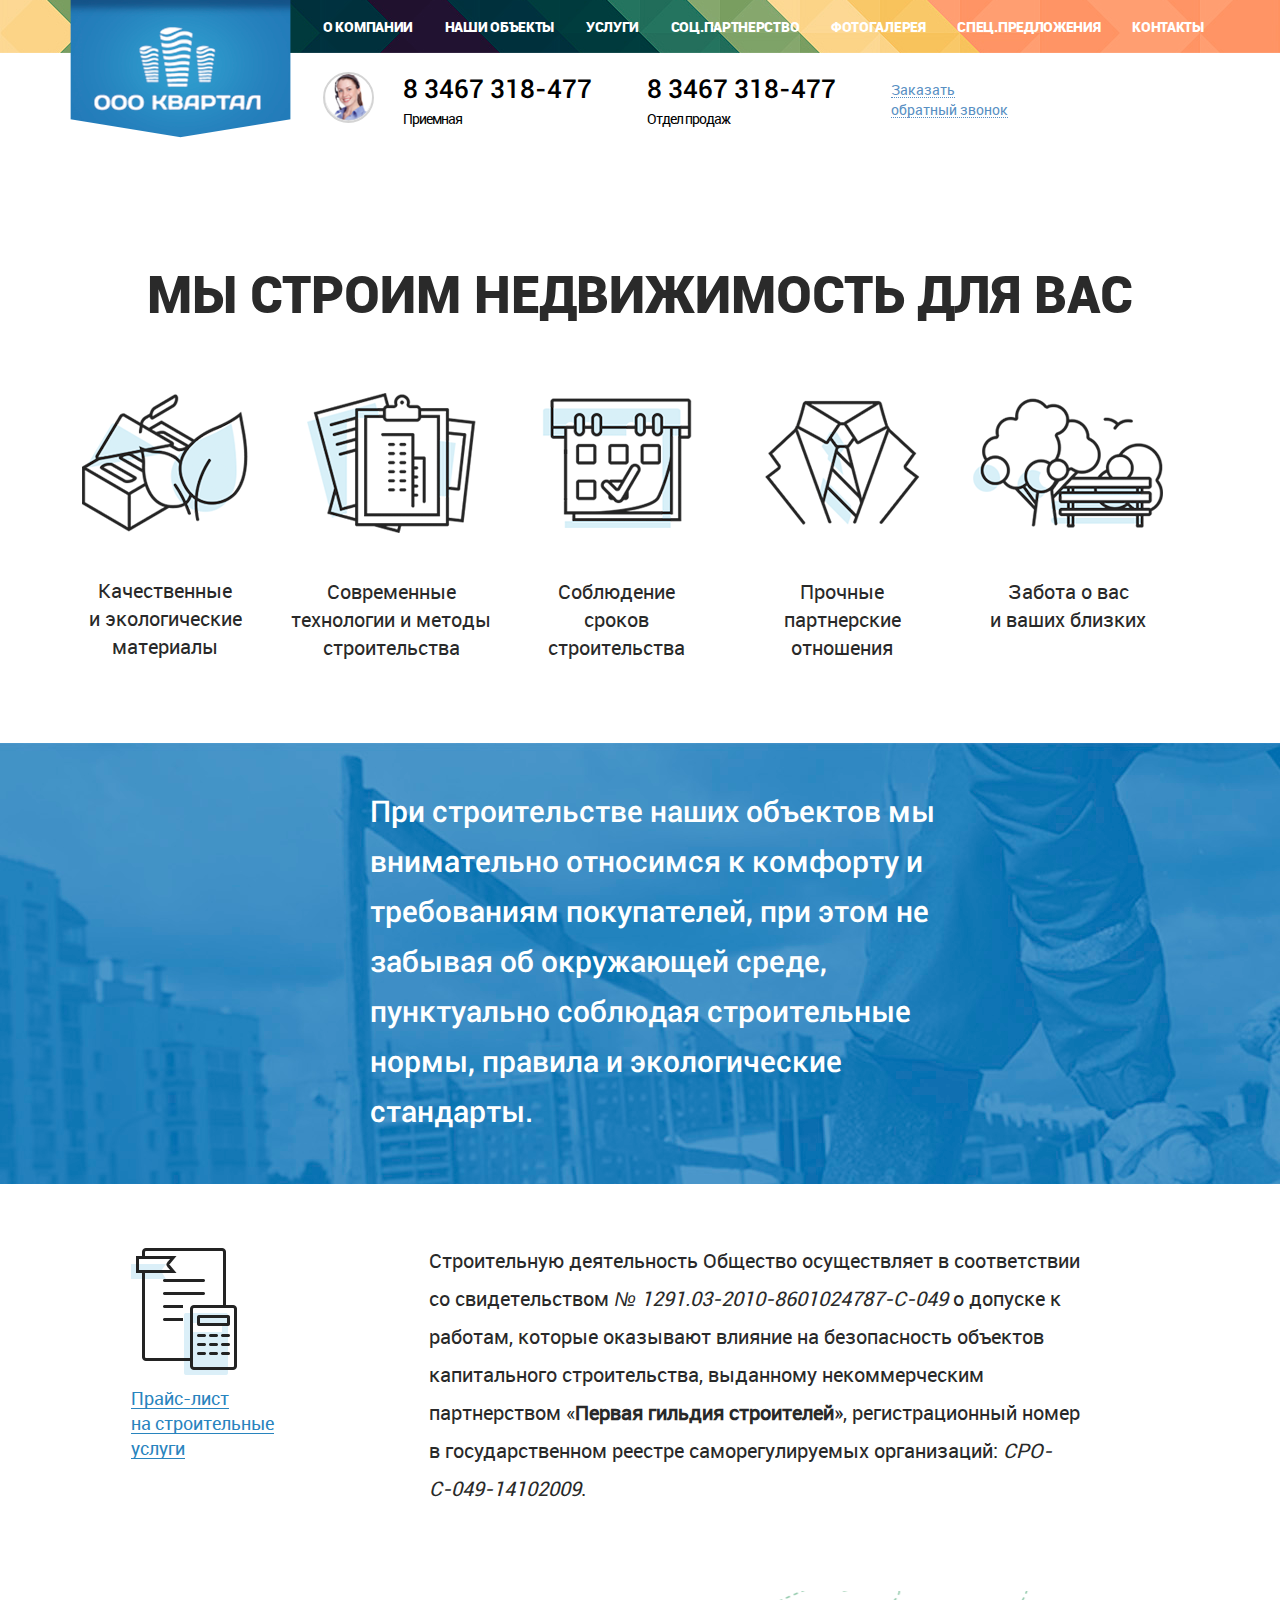
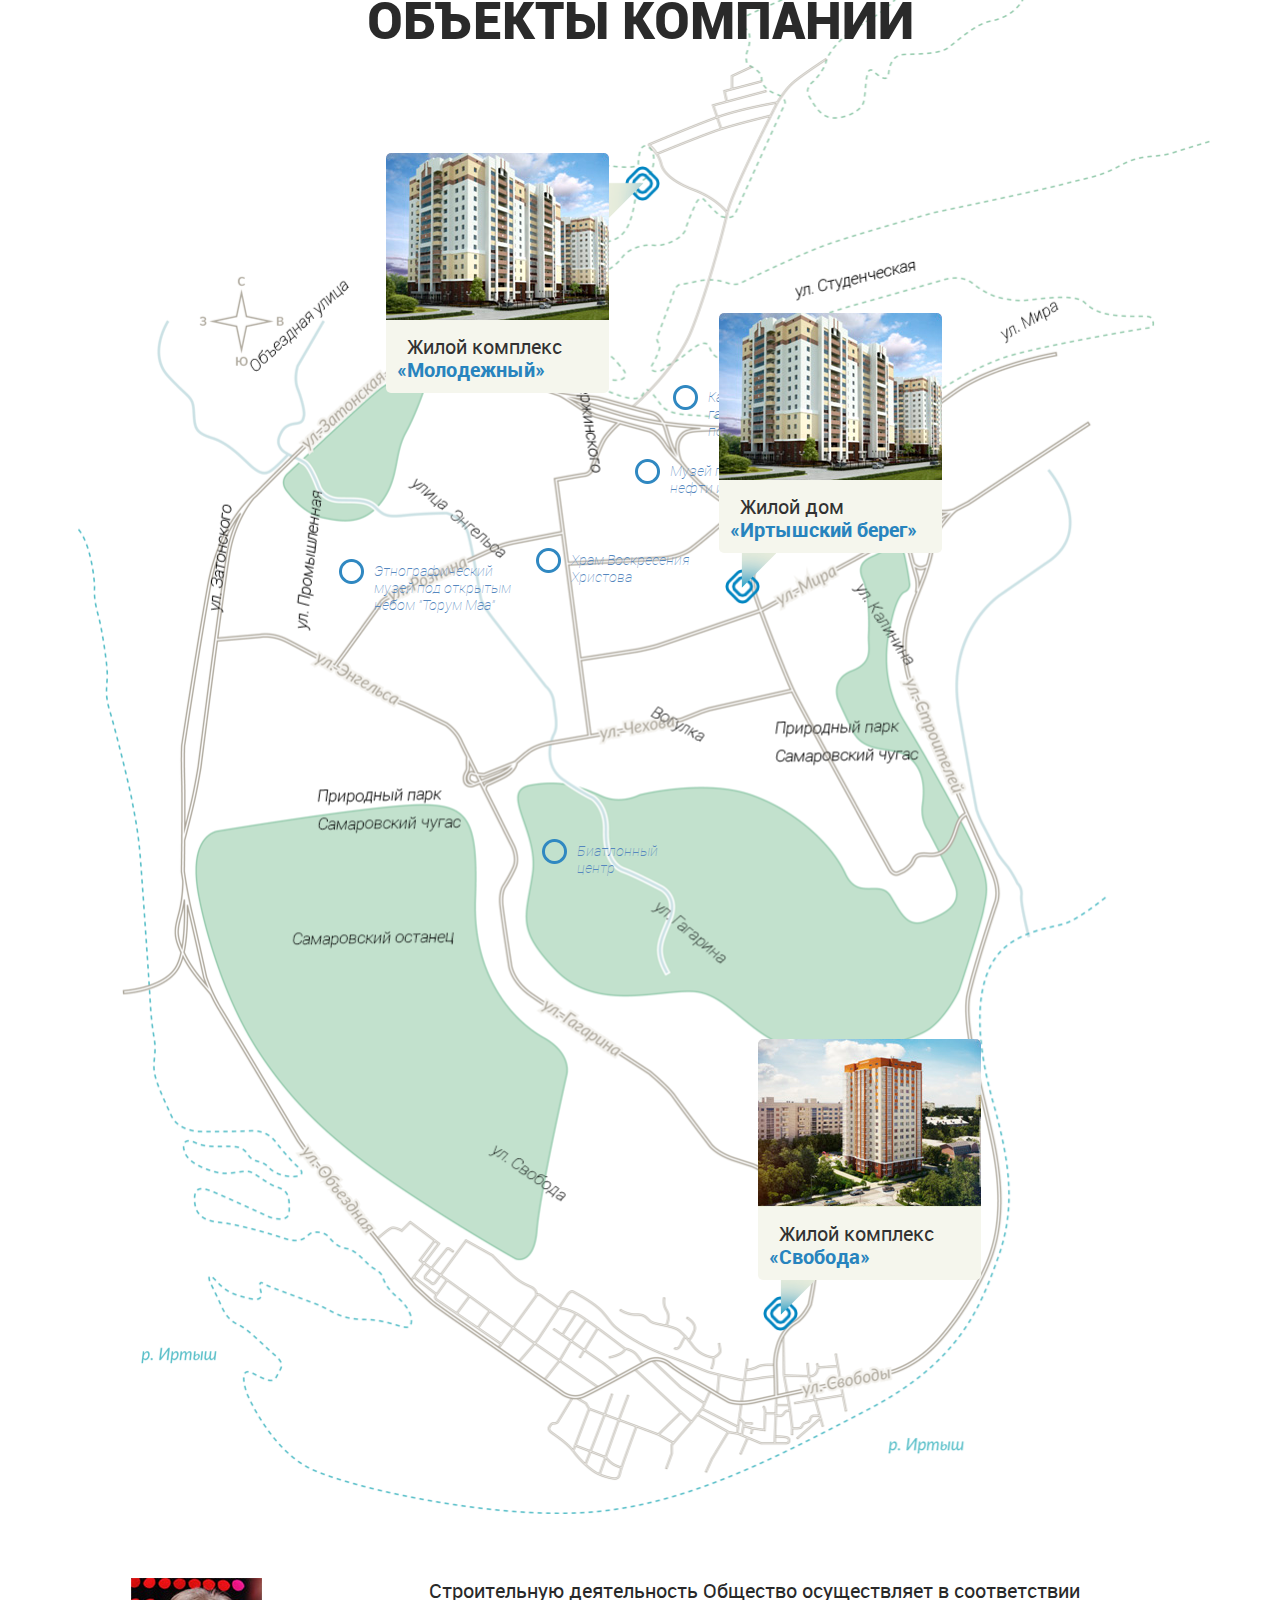
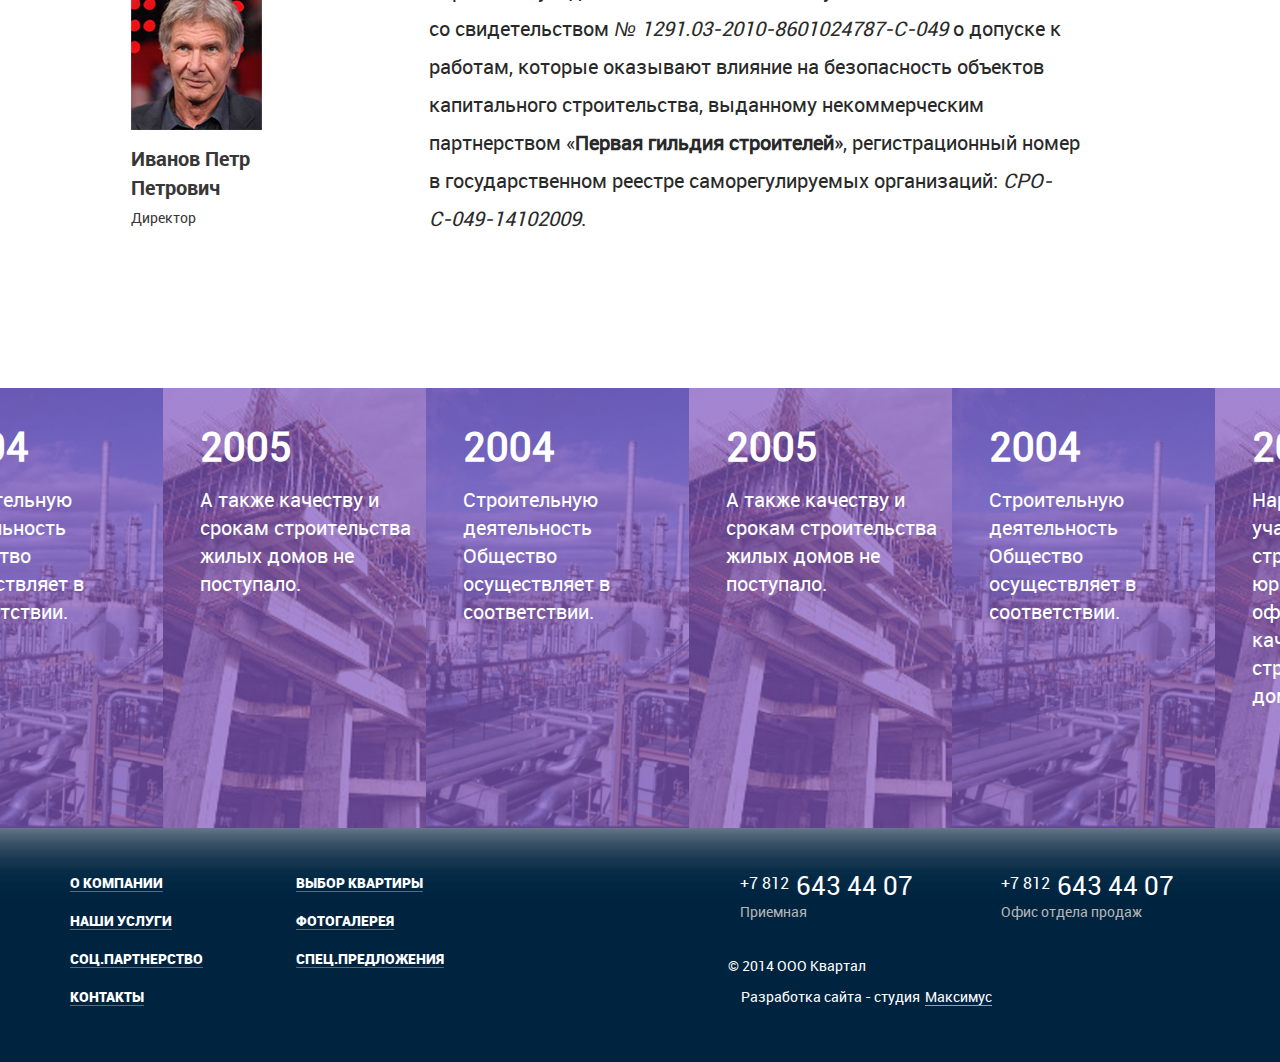
==== commit e1b25136: "рефакторинг Обькетов на карте" ====
--- a/about.html
+++ b/about.html
@@ -84,44 +84,35 @@
             <h2 class="title">Объекты компании</h2>
             <div class="object__map"><img src="img/map.png" alt="" class="objects__img"></div>
             <div class="object__point-block">
-              <div class="object__point _young"><a href="#" class="object__link"><img src="img/circle.png" alt="" class="object__circle">
-                  <p class="object__name">Жилой комплекс<br>"Молодежный"</p></a>
+              <div class="object__point _young"><img src="img/active_circle.png" alt="" class="object__circle">
+                <p class="object__name"> </p>
                 <div class="object__inner _young"><img src="img/content/object.jpg" alt="" class="object__img">
                   <p class="object__inner-title">Жилой комплекс</p><a href="#" class="object__inner-link">«Молодежный»</a>
                 </div>
               </div>
-              <div class="object__point _gallery"><a href="#" class="object__link"><img src="img/circle.png" alt="" class="object__circle">
-                  <p class="object__name">Картинная <br>галерея Фонда <br>поколений</p></a>
-                <div class="object__inner _gallery"><img src="img/content/object2.jpg" alt="" class="object__img">
-                  <p class="object__inner-title">Жилой комплекс</p><a href="#" class="object__inner-link">«Галерейный»</a>
-                </div>
-              </div>
-              <div class="object__point _museum"><a href="#" class="object__link"><img src="img/circle.png" alt="" class="object__circle">
-                  <p class="object__name">Музей геологии,<br>нефти и газа</p></a>
-                <div class="object__inner _museum"><img src="img/content/object2.jpg" alt="" class="object__img">
-                  <p class="object__inner-title">Кутузовский проспект и статуя рядом</p><a href="#" class="object__inner-link">«Геологический»</a>
-                </div>
-              </div>
-              <div class="object__point _temple"><a href="#" class="object__link"><img src="img/circle.png" alt="" class="object__circle">
-                  <p class="object__name">Храм Воскресения<br>Христова</p></a>
-                <div class="object__inner _temple"><img src="img/content/object.jpg" alt="" class="object__img">
-                  <p class="object__inner-title">Храм Воскресения Христова</p><a href="#" class="object__inner-link">«Воскресный имени патритов»</a>
-                </div>
-              </div>
-              <div class="object__point _etnos"><a href="#" class="object__link"><img src="img/circle.png" alt="" class="object__circle">
-                  <p class="object__name">Этнографический <br>музей под открытым <br>небом "Торум Маа"</p></a>
-                <div class="object__inner _etnos"><img src="img/content/object.jpg" alt="" class="object__img">
-                  <p class="object__inner-title">Этнографический музей </p><a href="#" class="object__inner-link">«Этнографический»</a>
-                </div>
-              </div>
-              <div class="object__point _biatlon"><a href="#" class="object__link"><img src="img/circle.png" alt="" class="object__circle">
-                  <p class="object__name">Биатлонный <br>центр</p></a>
-                <div class="object__inner _biatlon"><img src="img/content/object.jpg" alt="" class="object__img">
-                  <p class="object__inner-title">Биатлонный центр</p><a href="#" class="object__inner-link">«Биатлонный»</a>
-                </div>
-              </div>
-              <div class="object__point _freedom"><a href="#" class="object__link"><img src="img/circle.png" alt="" class="object__circle">
-                  <p class="object__name">Свободный<br>район</p></a>
+              <div class="object__point _gallery"><img src="img/circle.png" alt="" class="object__circle">
+                <p class="object__name">Картинная <br>галерея Фонда <br>поколений</p>
+              </div>
+              <div class="object__point _museum"><img src="img/circle.png" alt="" class="object__circle">
+                <p class="object__name">Музей геологии,<br>нефти и газа</p>
+              </div>
+              <div class="object__point _temple"><img src="img/circle.png" alt="" class="object__circle">
+                <p class="object__name">Храм Воскресения<br>Христова</p>
+              </div>
+              <div class="object__point _coast"><img src="img/active_circle.png" alt="" class="object__circle">
+                <p class="object__name"> </p>
+                <div class="object__inner _coast"><img src="img/content/object.jpg" alt="" class="object__img">
+                  <p class="object__inner-title">Жилой дом</p><a href="#" class="object__inner-link">«Иртышский берег»</a>
+                </div>
+              </div>
+              <div class="object__point _etnos"><img src="img/circle.png" alt="" class="object__circle">
+                <p class="object__name">Этнографический <br>музей под открытым <br>небом "Торум Маа"</p>
+              </div>
+              <div class="object__point _biatlon"><img src="img/circle.png" alt="" class="object__circle">
+                <p class="object__name">Биатлонный <br>центр</p>
+              </div>
+              <div class="object__point _freedom"><img src="img/active_circle.png" alt="" class="object__circle">
+                <p class="object__name"> </p>
                 <div class="object__inner _freedom"><img src="img/content/object2.jpg" alt="" class="object__img">
                   <p class="object__inner-title">Жилой комплекс</p><a href="#" class="object__inner-link">«Свобода»</a>
                 </div>
--- a/css/styles.css
+++ b/css/styles.css
@@ -1 +1 @@
-@import url(http://fonts.googleapis.com/css?family=PT+Sans:700&subset=cyrillic,cyrillic-ext);@font-face{font-family:'Roboto Black';src:url('../fonts/roboto-black.eot');src:url('../fonts/roboto-black.eot?#iefix') format('embedded-opentype'),url('../fonts/roboto-black.woff') format('woff'),url('../fonts/roboto-black.ttf') format('truetype');font-weight:normal;font-style:normal}@font-face{font-family:'Roboto';src:url('../fonts/roboto-regular.eot');src:url('../fonts/roboto-regular.eot?#iefix') format('embedded-opentype'),url('../fonts/roboto-regular.woff') format('woff'),url('../fonts/roboto-regular.ttf') format('truetype');font-weight:normal;font-style:normal}@font-face{font-family:'Roboto Bold';src:url('../fonts/roboto-bold.eot');src:url('../fonts/roboto-bold.eot?#iefix') format('embedded-opentype'),url('../fonts/roboto-bold.woff') format('woff'),url('../fonts/roboto-bold.ttf') format('truetype');font-weight:normal;font-style:normal}@font-face{font-family:'Roboto Thin';src:url('../fonts/roboto-thin.eot');src:url('../fonts/roboto-thin.eot?#iefix') format('embedded-opentype'),url('../fonts/roboto-thin.woff') format('woff'),url('../fonts/roboto-thin.ttf') format('truetype');font-weight:normal;font-style:normal}@font-face{font-family:'Roboto Thin It';src:url('../fonts/roboto-thinitalic.eot');src:url('../fonts/roboto-thinitalic.eot?#iefix') format('embedded-opentype'),url('../fonts/roboto-thinitalic.woff') format('woff'),url('../fonts/roboto-thinitalic.ttf') format('truetype');font-weight:normal;font-style:normal}@font-face{font-family:'Roboto Light';src:url('../fonts/roboto-light.eot');src:url('../fonts/roboto-light.eot?#iefix') format('embedded-opentype'),url('../fonts/roboto-light.woff') format('woff'),url('../fonts/roboto-light.ttf') format('truetype');font-weight:normal;font-style:normal}@font-face{font-family:'Roboto Medium';src:url('../fonts/roboto-medium.eot');src:url('../fonts/roboto-medium.eot?#iefix') format('embedded-opentype'),url('../fonts/roboto-medium.woff') format('woff'),url('../fonts/roboto-medium.ttf') format('truetype');font-weight:normal;font-style:normal}@font-face{font-family:'entypo-selected';src:url('../fonts/entypo-selected.eot');src:url('../fonts/entypo-selected.eot?#iefix') format('embedded-opentype'),url('../fonts/entypo-selected.woff') format('woff'),url('../fonts/entypo-selected.ttf') format('truetype');font-weight:normal;font-style:normal}html{height:100%}body{font-family:'Roboto',sans-serif;font-weight:normal;background:#fff;height:100%;color:#000}.container{position:relative}.border{font-size:200%;line-height:normal}a{color:#2884be}a:focus{text-decoration:none}ul.list-inline{margin-left:0}label{font-weight:normal}h1,h2,h3,h4,h5{font-family:'Roboto',sans-serif}img{max-width:100%}a img{border:none}button,input,textarea{outline:none}.fancybox-image,.fancybox-inner,.fancybox-nav,.fancybox-nav span,.fancybox-outer,.fancybox-skin,.fancybox-tmp,.fancybox-wrap,.fancybox-wrap iframe,.fancybox-wrap object{padding:0;margin:0;border:0;outline:0;vertical-align:top}.fancybox-wrap{position:absolute;top:0;left:0;z-index:8020}.fancybox-skin{position:relative;background:0 0;border-radius:0;color:#444;text-shadow:none}.fancybox-opened{z-index:8030}.fancybox-inner,.fancybox-outer{position:relative}.fancybox-inner{overflow:hidden}.fancybox-type-iframe .fancybox-inner{-webkit-overflow-scrolling:touch}.fancybox-error{color:#444;font:14px/20px 'Roboto',sans-serif;margin:0;padding:15px;white-space:nowrap}.fancybox-iframe,.fancybox-image{display:block;width:100%;height:100%}.fancybox-image{max-width:100%;max-height:100%}#fancybox-loading,.fancybox-close,.fancybox-next span,.fancybox-prev span{background-image:url(../img/fancybox_sprite.png)}#fancybox-loading{position:fixed;top:50%;left:50%;margin-top:-22px;margin-left:-22px;background-position:0 -108px;opacity:.8;cursor:pointer;z-index:8060}#fancybox-loading div{width:44px;height:44px;background:url(../img/fancybox_loading.gif) center center no-repeat}.fancybox-close{position:absolute;top:8px;right:8px;width:36px;height:36px;cursor:pointer;z-index:8040}.fancybox-nav{position:absolute;top:0;width:40%;height:100%;cursor:pointer;text-decoration:none;background:url(../img/blank.gif);-webkit-tap-highlight-color:transparent;z-index:8040}.fancybox-prev{left:0}.fancybox-next{right:0}.fancybox-nav span{position:absolute;top:50%;width:36px;height:34px;margin-top:-18px;cursor:pointer;z-index:8040}.fancybox-prev span{left:10px;background-position:0 -36px}.fancybox-next span{right:10px;background-position:0 -72px}.fancybox-nav:hover span{visibility:visible}.fancybox-tmp{position:absolute;top:-99999px;left:-99999px;visibility:hidden;max-width:99999px;max-height:99999px;overflow:visible !important}.fancybox-lock{overflow:hidden}.fancybox-overlay{position:absolute;top:0;left:0;overflow:hidden;display:none;z-index:8010;background:rgba(0,0,0,0.75)}.fancybox-overlay-fixed{position:fixed;bottom:0;right:0}.fancybox-lock .fancybox-overlay{overflow:auto;overflow-y:scroll}.fancybox-title{visibility:hidden;font:400 13px/20px 'Roboto',sans-serif;position:relative;text-shadow:none;z-index:8050}.fancybox-opened .fancybox-title{visibility:visible}.fancybox-title-float-wrap{position:absolute;bottom:0;right:50%;margin-bottom:-35px;z-index:8050;text-align:center}.fancybox-title-float-wrap .child{display:inline-block;margin-right:-100%;padding:2px 20px;background:0 0;background:rgba(0,0,0,0.8);text-shadow:0 1px 2px #222;color:#fff;font-weight:700;line-height:24px;white-space:nowrap}.fancybox-title-outside-wrap{position:relative;margin-top:10px;color:#fff}.fancybox-title-inside-wrap{padding-top:10px}.fancybox-title-over-wrap{position:absolute;bottom:0;left:0;color:#fff;padding:10px;background:#000;background:rgba(0,0,0,0.8)}.bx-wrapper{position:relative;margin:0;padding:0;display:inline-block;*zoom:1}.bx-wrapper img{max-width:100%;display:block}.bx-wrapper .bx-viewport{-webkit-transform:translatez(0);-moz-transform:translatez(0);-ms-transform:translatez(0);-o-transform:translatez(0);transform:translatez(0)}.bx-wrapper .bx-pager,.bx-wrapper .bx-controls-auto{position:absolute;bottom:-30px;width:100%}.bx-wrapper .bx-loading{min-height:50px;height:100%;width:100%;position:absolute;top:0;left:0;z-index:2000}.bx-wrapper .bx-pager{text-align:center;font-size:.85em;font-family:Arial;font-weight:bold;color:#666;padding-top:20px}.bx-wrapper .bx-pager .bx-pager-item,.bx-wrapper .bx-controls-auto .bx-controls-auto-item{display:inline-block;*zoom:1;*display:inline}.bx-wrapper .bx-pager.bx-default-pager a{background:#666;text-indent:-9999px;display:block;width:10px;height:10px;margin:0 5px;outline:0;-moz-border-radius:5px;-webkit-border-radius:5px;border-radius:5px}.bx-wrapper .bx-pager.bx-default-pager a:hover,.bx-wrapper .bx-pager.bx-default-pager a.active{background:#000}.bx-wrapper .bx-prev{left:10px}.bx-wrapper .bx-next{right:10px}.bx-wrapper .bx-prev:hover{background-position:0 0}.bx-wrapper .bx-next:hover{background-position:-43px 0}.bx-wrapper .bx-controls-direction a{position:absolute;top:50%;margin-top:-16px;outline:0;width:32px;height:32px;text-indent:-9999px;z-index:9999}.bx-wrapper .bx-controls-direction a.disabled{display:none}.bx-wrapper .bx-controls-auto{text-align:center}.bx-wrapper .bx-controls-auto .bx-start{display:block;text-indent:-9999px;width:10px;height:11px;outline:0;margin:0 3px}.bx-wrapper .bx-controls-auto .bx-start:hover,.bx-wrapper .bx-controls-auto .bx-start.active{background-position:-86px 0}.bx-wrapper .bx-controls-auto .bx-stop{display:block;text-indent:-9999px;width:9px;height:11px;outline:0;margin:0 3px}.bx-wrapper .bx-controls-auto .bx-stop:hover,.bx-wrapper .bx-controls-auto .bx-stop.active{background-position:-86px -33px}.bx-wrapper .bx-controls.bx-has-controls-auto.bx-has-pager .bx-pager{text-align:left;width:80%}.bx-wrapper .bx-controls.bx-has-controls-auto.bx-has-pager .bx-controls-auto{right:0;width:35px}.bx-wrapper .bx-caption{position:absolute;bottom:0;left:0;background:#666\9;background:rgba(80,80,80,0.75);width:100%}.bx-wrapper .bx-caption span{color:#fff;font-family:Arial;display:block;font-size:.85em;padding:10px}.gamma-container{min-height:200px;margin:40px 0}.gamma-gallery{list-style-type:none;padding:0;margin:0;width:100%;position:relative}.gamma-gallery:before,.gamma-gallery:after{content:" ";display:table}.gamma-gallery:after{clear:both}.gamma-gallery li{display:block;position:relative;cursor:pointer;float:left;padding:4px}.gamma-gallery li img{max-width:100%;width:auto;width:100%;height:auto;display:block}.gamma-description{background:#fff;background:rgba(255,255,255,0.6);position:absolute;top:20px;left:20px;bottom:20px;right:20px;text-align:center;-ms-filter:"progid:DXImageTransform.Microsoft.Alpha(Opacity=0)";filter:alpha(opacity=0);opacity:0;-webkit-transition:opacity .4s ease-in-out;-moz-transition:opacity .4s ease-in-out;-ms-transition:opacity .4s ease-in-out;-o-transition:opacity .4s ease-in-out;transition:opacity .4s ease-in-out}.no-touch .gamma-gallery li:hover .gamma-description{-ms-filter:"progid:DXImageTransform.Microsoft.Alpha(Opacity=80)";filter:alpha(opacity=80);opacity:1}.gamma-description:before{content:'';height:100%}.gamma-description:before,.gamma-description h3{display:inline-block;vertical-align:middle}.gamma-description h3{width:100%;padding:0 20px;font-weight:400;text-transform:uppercase;font-size:16px;letter-spacing:2px}.gamma-buttons{position:absolute;top:10px;right:10px;z-index:10001}.gamma-buttons button{float:left;background:#333;color:#fff;display:block;width:30px;height:30px;font-size:14px;margin-left:5px;cursor:pointer;border:none;outline:none}.gamma-buttons button:before,.gamma-nav span:before{font-family:'entypo-selected';font-style:normal;font-weight:normal;speak:none;display:block;text-align:center;opacity:.7;outline:none}.no-touch .gamma-buttons button:hover{background:#666}button.gamma-btn-close:before{content:'\2715'}button.gamma-btn-ssplay:before{content:'\25b6'}button.gamma-btn-sspause:before{content:'\2389'}.gamma-single-view{position:fixed;top:0;left:0;width:100%;height:100%;z-index:10000;text-align:center;display:none}.gamma-overlay{background:#000;position:fixed;top:0;left:0;width:100%;height:100%;opacity:0;display:none;z-index:9999}.gamma-single-view img{position:absolute;cursor:pointer}.gamma-description-wrapper{background:rgba(0,0,0,0.7);position:absolute;bottom:0;left:0;right:0;z-index:10;padding:5px 0}.gamma-single-view .gamma-description{background:transparent;position:relative;bottom:auto;left:auto;right:auto;top:auto}.gamma-single-view .gamma-description h3{font-size:15px;padding:5px 0;color:#fff}.gamma-nav span{position:absolute;display:block;width:20px;height:38px;top:50%;margin-top:-19px;left:20px;cursor:pointer;text-align:center;-webkit-transition:all .3s ease;-moz-transition:all .3s ease;-ms-transition:all .3s ease;-o-transition:all .3s ease;transition:all .3s ease}.gamma-nav span.gamma-next{left:auto;right:20px}.gamma-nav span:before{color:#fff;opacity:.7;font-size:40px}.gamma-nav span:hover:before{opacity:1}.gamma-nav span:before{display:block;margin:0;width:auto}.gamma-nav span.gamma-prev:before{content:'\e75d'}.gamma-nav span.gamma-next:before{content:'\e75e'}.gamma-img-fly{position:absolute;top:0;left:0;z-index:99999}.gamma-loading{background:transparent url(../img/loader_light.gif) no-repeat center center}.gamma-single-view.gamma-loading{background:transparent url(../img/loader_dark.gif) no-repeat center center}.gamma-container img,.gamma-nav span,.gamma-buttons button,.gamma-description-wrapper,.gamma-description,.gamma-description h3{-webkit-touch-callout:none;-webkit-user-select:none;-khtml-user-select:none;-moz-user-select:none;-ms-user-select:none;user-select:none}@media screen and (max-width:750px){.gamma-description{top:10px;left:10px;bottom:10px;right:10px}.gamma-description h3{font-size:14px;padding:0 5px}}@media screen and (max-width:500px){.gamma-buttons{float:left;clear:both}}.video-js{background-color:#000;position:relative;padding:0;font-size:10px;vertical-align:middle}.video-js .vjs-tech{position:absolute;top:0;left:0;width:100%;height:100%}.video-js:-moz-full-screen{position:absolute}body.vjs-full-window{padding:0;margin:0;height:100%;overflow-y:auto}.video-js.vjs-fullscreen{position:fixed;overflow:hidden;z-index:1000;left:0;top:0;bottom:0;right:0;width:100% !important;height:100% !important;_position:absolute}.video-js:-webkit-full-screen{width:100% !important;height:100% !important}.vjs-poster{margin:0 auto;padding:0;cursor:pointer;position:relative;width:100%;max-height:100%}.video-js .vjs-text-track-display{text-align:center;position:absolute;bottom:4em;left:1em;right:1em;font-family:"Helvetica Neue",Helvetica,Arial,sans-serif}.video-js .vjs-text-track{display:none;color:#fff;font-size:1.4em;text-align:center;margin-bottom:.1em;background:#000;background:rgba(0,0,0,0.5)}.video-js .vjs-subtitles{color:#fff}.video-js .vjs-captions{color:#fc6}.vjs-tt-cue{display:block}.vjs-fade-in{visibility:visible !important;opacity:1 !important;-webkit-transition:visibility 0s linear 0s,opacity .3s linear;-moz-transition:visibility 0s linear 0s,opacity .3s linear;-ms-transition:visibility 0s linear 0s,opacity .3s linear;-o-transition:visibility 0s linear 0s,opacity .3s linear;transition:visibility 0s linear 0s,opacity .3s linear}.vjs-fade-out{visibility:hidden !important;opacity:0 !important;-webkit-transition:visibility 0s linear 1.5s,opacity 1.5s linear;-moz-transition:visibility 0s linear 1.5s,opacity 1.5s linear;-ms-transition:visibility 0s linear 1.5s,opacity 1.5s linear;-o-transition:visibility 0s linear 1.5s,opacity 1.5s linear;transition:visibility 0s linear 1.5s,opacity 1.5s linear}.vjs-default-skin .vjs-controls{position:absolute;bottom:0;left:0;right:0;margin:0;padding:0;height:2.6em;color:#fff;border-top:1px solid #404040;background:#242424;background:-moz-linear-gradient(top, #242424 50%, #1f1f1f 50%, #171717 100%);background:-webkit-gradient(linear, 0 0, 0 100%, color-stop(50%, #242424), color-stop(50%, #1f1f1f), color-stop(100%, #171717));background:-webkit-linear-gradient(top, #242424 50%, #1f1f1f 50%, #171717 100%);background:-o-linear-gradient(top, #242424 50%, #1f1f1f 50%, #171717 100%);background:-ms-linear-gradient(top, #242424 50%, #1f1f1f 50%, #171717 100%);background:linear-gradient(top, #242424 50%, #1f1f1f 50%, #171717 100%);visibility:hidden;opacity:0}.vjs-default-skin .vjs-control{position:relative;float:left;text-align:center;margin:0;padding:0;height:2.6em;width:2.6em}.vjs-default-skin .vjs-control:focus{outline:0}.vjs-default-skin .vjs-control-text{border:0;clip:rect(0 0 0 0);height:1px;margin:-1px;overflow:hidden;padding:0;position:absolute;width:1px}.vjs-default-skin .vjs-play-control{width:5em;cursor:pointer !important}.vjs-default-skin.vjs-paused .vjs-play-control div{width:15px;height:17px;margin:.5em auto 0}.vjs-default-skin.vjs-playing .vjs-play-control div{width:15px;height:17px;margin:.5em auto 0}.vjs-default-skin .vjs-rewind-control{width:5em;cursor:pointer !important}.vjs-default-skin .vjs-rewind-control div{width:19px;height:16px;margin:.5em auto 0}.vjs-default-skin .vjs-mute-control{width:3.8em;cursor:pointer !important;float:right}.vjs-default-skin .vjs-mute-control div{width:22px;height:16px;margin:.5em auto 0}.vjs-default-skin .vjs-volume-control{width:5em;float:right}.vjs-default-skin .vjs-volume-bar{position:relative;width:5em;height:.6em;margin:1em auto 0;cursor:pointer !important;-moz-border-radius:.3em;-webkit-border-radius:.3em;border-radius:.3em;background:#666;background:-moz-linear-gradient(top, #333, #666);background:-webkit-gradient(linear, 0 0, 0 100%, from(#333), to(#666));background:-webkit-linear-gradient(top, #333, #666);background:-o-linear-gradient(top, #333, #666);background:-ms-linear-gradient(top, #333, #666);background:linear-gradient(top, #333, #666)}.vjs-default-skin .vjs-volume-level{position:absolute;top:0;left:0;height:.6em;-moz-border-radius:.3em;-webkit-border-radius:.3em;border-radius:.3em;background:#fff;background:-moz-linear-gradient(top, #fff, #ccc);background:-webkit-gradient(linear, 0 0, 0 100%, from(#fff), to(#ccc));background:-webkit-linear-gradient(top, #fff, #ccc);background:-o-linear-gradient(top, #fff, #ccc);background:-ms-linear-gradient(top, #fff, #ccc);background:linear-gradient(top, #fff, #ccc)}.vjs-default-skin .vjs-volume-handle{position:absolute;top:-0.2em;width:.8em;height:.8em;background:#ccc;left:0;border:1px solid #fff;-moz-border-radius:.6em;-webkit-border-radius:.6em;border-radius:.6em}.vjs-default-skin div.vjs-progress-control{position:absolute;left:4.8em;right:4.8em;height:1em;width:auto;top:-1.3em;border-bottom:1px solid #1f1f1f;border-top:1px solid #222;background:#333;background:-moz-linear-gradient(top, #222, #333);background:-webkit-gradient(linear, 0 0, 0 100%, from(#222), to(#333));background:-webkit-linear-gradient(top, #222, #333);background:-o-linear-gradient(top, #333, #222);background:-ms-linear-gradient(top, #333, #222);background:linear-gradient(top, #333, #222)}.vjs-default-skin .vjs-progress-holder{position:relative;cursor:pointer !important;padding:0;margin:0;height:1em;-moz-border-radius:.6em;-webkit-border-radius:.6em;border-radius:.6em;background:#111;background:-moz-linear-gradient(top, #111, #262626);background:-webkit-gradient(linear, 0 0, 0 100%, from(#111), to(#262626));background:-webkit-linear-gradient(top, #111, #262626);background:-o-linear-gradient(top, #111, #262626);background:-ms-linear-gradient(top, #111, #262626);background:linear-gradient(top, #111, #262626)}.vjs-default-skin .vjs-progress-holder .vjs-play-progress,.vjs-default-skin .vjs-progress-holder .vjs-load-progress{position:absolute;display:block;height:1em;margin:0;padding:0;left:0;top:0;-moz-border-radius:.6em;-webkit-border-radius:.6em;border-radius:.6em}.vjs-default-skin .vjs-play-progress{background:#fff;background:-moz-linear-gradient(top, #fff 0, #d6d6d6 50%, #fff 100%);background:-webkit-gradient(linear, 0 0, 0 100%, color-stop(0, #fff), color-stop(50%, #d6d6d6), color-stop(100%, #fff));background:-webkit-linear-gradient(top, #fff 0, #d6d6d6 50%, #fff 100%);background:-o-linear-gradient(top, #fff 0, #d6d6d6 50%, #fff 100%);background:-ms-linear-gradient(top, #fff 0, #d6d6d6 50%, #fff 100%);background:linear-gradient(top, #fff 0, #d6d6d6 50%, #fff 100%);background:#efefef;background:-moz-linear-gradient(top, #efefef 0, #f5f5f5 50%, #dbdbdb 50%, #f1f1f1 100%);background:-webkit-gradient(linear, 0 0, 0 100%, color-stop(0, #efefef), color-stop(50%, #f5f5f5), color-stop(50%, #dbdbdb), color-stop(100%, #f1f1f1));background:-webkit-linear-gradient(top, #efefef 0, #f5f5f5 50%, #dbdbdb 50%, #f1f1f1 100%);background:-o-linear-gradient(top, #efefef 0, #f5f5f5 50%, #dbdbdb 50%, #f1f1f1 100%);background:-ms-linear-gradient(top, #efefef 0, #f5f5f5 50%, #dbdbdb 50%, #f1f1f1 100%);filter:progid:DXImageTransform.Microsoft.gradient(startColorstr='#efefef', endColorstr='#f1f1f1', GradientType=0);background:linear-gradient(top, #efefef 0, #f5f5f5 50%, #dbdbdb 50%, #f1f1f1 100%)}.vjs-default-skin .vjs-load-progress{opacity:.8;background:#666;background:-moz-linear-gradient(top, #666, #333);background:-webkit-gradient(linear, 0 0, 0 100%, from(#666), to(#333));background:-webkit-linear-gradient(top, #666, #333);background:-o-linear-gradient(top, #666, #333);background:-ms-linear-gradient(top, #666, #333);background:linear-gradient(top, #666, #333)}.vjs-default-skin div.vjs-seek-handle{position:absolute;width:16px;height:16px;margin-top:-0.3em;left:0;top:0;background:url('video-js.png') 0 -50px;-moz-border-radius:.8em;-webkit-border-radius:.8em;border-radius:.8em;-webkit-box-shadow:0 2px 4px 0 #000;-moz-box-shadow:0 2px 4px 0 #000;box-shadow:0 2px 4px 0 #000}.vjs-default-skin .vjs-time-controls{position:absolute;right:0;height:1em;width:4.8em;top:-1.3em;border-bottom:1px solid #1f1f1f;border-top:1px solid #222;background-color:#333;font-size:1em;line-height:1em;font-weight:normal;font-family:Helvetica,Arial,sans-serif;background:#333;background:-moz-linear-gradient(top, #222, #333);background:-webkit-gradient(linear, 0 0, 0 100%, from(#222), to(#333));background:-webkit-linear-gradient(top, #222, #333);background:-o-linear-gradient(top, #333, #222);background:-ms-linear-gradient(top, #333, #222);background:linear-gradient(top, #333, #222)}.vjs-default-skin .vjs-current-time{left:0}.vjs-default-skin .vjs-duration{right:0;display:none}.vjs-default-skin .vjs-remaining-time{right:0}.vjs-time-divider{display:none}.vjs-default-skin .vjs-time-control{font-size:1em;line-height:1;font-weight:normal;font-family:Helvetica,Arial,sans-serif}.vjs-default-skin .vjs-time-control span{line-height:25px}.vjs-secondary-controls{float:right}.vjs-default-skin .vjs-fullscreen-control{width:3.8em;cursor:pointer !important;float:right}.vjs-default-skin .vjs-fullscreen-control div{width:16px;height:16px;background:url('video-js.png') -50px 0;margin:.5em auto 0}.vjs-default-skin.vjs-fullscreen .vjs-fullscreen-control div{background:url('video-js.png') -75px 0}.vjs-default-skin .vjs-big-play-button{display:block;z-index:2;position:absolute;top:50%;left:50%;width:8em;height:8em;margin:-42px 0 0 -42px;text-align:center;vertical-align:center;cursor:pointer !important;border:.2em solid #fff;opacity:.95;-webkit-border-radius:25px;-moz-border-radius:25px;border-radius:25px;background:#454545;background:-moz-linear-gradient(top, #454545 0, #232323 50%, #161616 50%, #3f3f3f 100%);background:-webkit-gradient(linear, 0 0, 0 100%, color-stop(0, #454545), color-stop(50%, #232323), color-stop(50%, #161616), color-stop(100%, #3f3f3f));background:-webkit-linear-gradient(top, #454545 0, #232323 50%, #161616 50%, #3f3f3f 100%);background:-o-linear-gradient(top, #454545 0, #232323 50%, #161616 50%, #3f3f3f 100%);background:-ms-linear-gradient(top, #454545 0, #232323 50%, #161616 50%, #3f3f3f 100%);filter:progid:DXImageTransform.Microsoft.gradient(startColorstr='#454545', endColorstr='#3f3f3f', GradientType=0);background:linear-gradient(top, #454545 0, #232323 50%, #161616 50%, #3f3f3f 100%);-webkit-box-shadow:4px 4px 8px #000;-moz-box-shadow:4px 4px 8px #000;box-shadow:4px 4px 8px #000}.vjs-default-skin div.vjs-big-play-button:hover{-webkit-box-shadow:0 0 80px #fff;-moz-box-shadow:0 0 80px #fff;box-shadow:0 0 80px #fff}.vjs-default-skin div.vjs-big-play-button span{position:absolute;top:50%;left:50%;display:block;width:35px;height:42px;margin:-20px 0 0 -15px;background:url('video-js.png') -100px 0}.vjs-loading-spinner{display:none;position:absolute;top:50%;left:50%;width:55px;height:55px;margin:-28px 0 0 -28px;-webkit-animation-name:rotatethis;-webkit-animation-duration:1s;-webkit-animation-iteration-count:infinite;-webkit-animation-timing-function:linear;-moz-animation-name:rotatethis;-moz-animation-duration:1s;-moz-animation-iteration-count:infinite;-moz-animation-timing-function:linear}@-webkit-keyframes rotatethis{0%{-webkit-transform:scale(.6) rotate(0deg)}12.5%{-webkit-transform:scale(.6) rotate(0deg)}12.51%{-webkit-transform:scale(.6) rotate(45deg)}25%{-webkit-transform:scale(.6) rotate(45deg)}25.01%{-webkit-transform:scale(.6) rotate(90deg)}37.5%{-webkit-transform:scale(.6) rotate(90deg)}37.51%{-webkit-transform:scale(.6) rotate(135deg)}50%{-webkit-transform:scale(.6) rotate(135deg)}50.01%{-webkit-transform:scale(.6) rotate(180deg)}62.5%{-webkit-transform:scale(.6) rotate(180deg)}62.51%{-webkit-transform:scale(.6) rotate(225deg)}75%{-webkit-transform:scale(.6) rotate(225deg)}75.01%{-webkit-transform:scale(.6) rotate(270deg)}87.5%{-webkit-transform:scale(.6) rotate(270deg)}87.51%{-webkit-transform:scale(.6) rotate(315deg)}100%{-webkit-transform:scale(.6) rotate(315deg)}}@-moz-keyframes rotatethis{0%{-moz-transform:scale(.6) rotate(0deg)}12.5%{-moz-transform:scale(.6) rotate(0deg)}12.51%{-moz-transform:scale(.6) rotate(45deg)}25%{-moz-transform:scale(.6) rotate(45deg)}25.01%{-moz-transform:scale(.6) rotate(90deg)}37.5%{-moz-transform:scale(.6) rotate(90deg)}37.51%{-moz-transform:scale(.6) rotate(135deg)}50%{-moz-transform:scale(.6) rotate(135deg)}50.01%{-moz-transform:scale(.6) rotate(180deg)}62.5%{-moz-transform:scale(.6) rotate(180deg)}62.51%{-moz-transform:scale(.6) rotate(225deg)}75%{-moz-transform:scale(.6) rotate(225deg)}75.01%{-moz-transform:scale(.6) rotate(270deg)}87.5%{-moz-transform:scale(.6) rotate(270deg)}87.51%{-moz-transform:scale(.6) rotate(315deg)}100%{-moz-transform:scale(.6) rotate(315deg)}}div.vjs-loading-spinner .ball1{opacity:.12;position:absolute;left:20px;top:0;width:13px;height:13px;background:#fff;border-radius:13px;-webkit-border-radius:13px;-moz-border-radius:13px;border:1px solid #ccc}div.vjs-loading-spinner .ball2{opacity:.25;position:absolute;left:34px;top:6px;width:13px;height:13px;background:#fff;border-radius:13px;-webkit-border-radius:13px;-moz-border-radius:13px;border:1px solid #ccc}div.vjs-loading-spinner .ball3{opacity:.37;position:absolute;left:40px;top:20px;width:13px;height:13px;background:#fff;border-radius:13px;-webkit-border-radius:13px;-moz-border-radius:13px;border:1px solid #ccc}div.vjs-loading-spinner .ball4{opacity:.5;position:absolute;left:34px;top:34px;width:13px;height:13px;background:#fff;border-radius:10px;-webkit-border-radius:10px;-moz-border-radius:15px;border:1px solid #ccc}div.vjs-loading-spinner .ball5{opacity:.62;position:absolute;left:20px;top:40px;width:13px;height:13px;background:#fff;border-radius:13px;-webkit-border-radius:13px;-moz-border-radius:13px;border:1px solid #ccc}div.vjs-loading-spinner .ball6{opacity:.75;position:absolute;left:6px;top:34px;width:13px;height:13px;background:#fff;border-radius:13px;-webkit-border-radius:13px;-moz-border-radius:13px;border:1px solid #ccc}div.vjs-loading-spinner .ball7{opacity:.87;position:absolute;left:0;top:20px;width:13px;height:13px;background:#fff;border-radius:13px;-webkit-border-radius:13px;-moz-border-radius:13px;border:1px solid #ccc}div.vjs-loading-spinner .ball8{opacity:1;position:absolute;left:6px;top:6px;width:13px;height:13px;background:#fff;border-radius:13px;-webkit-border-radius:13px;-moz-border-radius:13px;border:1px solid #ccc}.vjs-default-skin .vjs-menu-button{float:right;margin:.2em .5em 0 0;padding:0;width:3em;height:2em;cursor:pointer !important;border:1px solid #111;-moz-border-radius:.3em;-webkit-border-radius:.3em;border-radius:.3em;background:#4d4d4d;background:-moz-linear-gradient(top, #4d4d4d 0, #3f3f3f 50%, #333 50%, #252525 100%);background:-webkit-gradient(linear, left top, left bottom, color-stop(0, #4d4d4d), color-stop(50%, #3f3f3f), color-stop(50%, #333), color-stop(100%, #252525));background:-webkit-linear-gradient(top, #4d4d4d 0, #3f3f3f 50%, #333 50%, #252525 100%);background:-o-linear-gradient(top, #4d4d4d 0, #3f3f3f 50%, #333 50%, #252525 100%);background:-ms-linear-gradient(top, #4d4d4d 0, #3f3f3f 50%, #333 50%, #252525 100%);background:linear-gradient(top, #4d4d4d 0, #3f3f3f 50%, #333 50%, #252525 100%)}.vjs-default-skin .vjs-menu-button div{width:16px;height:16px;margin:.2em auto 0;padding:0}.vjs-default-skin .vjs-menu-button ul{display:none;opacity:.8;padding:0;margin:0;position:absolute;width:10em;bottom:2em;max-height:15em;left:-3.5em;background-color:#111;border:2px solid #333;-moz-border-radius:.7em;-webkit-border-radius:1em;border-radius:.5em;-webkit-box-shadow:0 2px 4px 0 #000;-moz-box-shadow:0 2px 4px 0 #000;box-shadow:0 2px 4px 0 #000;overflow:auto}.vjs-default-skin .vjs-menu-button:focus ul,.vjs-default-skin .vjs-menu-button:hover ul{display:block;list-style:none}.vjs-default-skin .vjs-menu-button ul li{list-style:none;margin:0;padding:.3em 0 .3em 20px;line-height:1.4em;font-size:1.2em;font-family:"Helvetica Neue",Helvetica,Arial,sans-serif;text-align:left}.vjs-default-skin .vjs-menu-button ul li.vjs-selected{text-decoration:underline}.vjs-default-skin .vjs-menu-button ul li:focus,.vjs-default-skin .vjs-menu-button ul li:hover,.vjs-default-skin .vjs-menu-button ul li.vjs-selected:focus,.vjs-default-skin .vjs-menu-button ul li.vjs-selected:hover{background-color:#ccc;color:#111;outline:0}.vjs-default-skin .vjs-menu-button ul li.vjs-menu-title{text-align:center;text-transform:uppercase;font-size:1em;line-height:2em;padding:0;margin:0 0 .3em 0;color:#fff;font-weight:bold;cursor:default;background:#4d4d4d;background:-moz-linear-gradient(top, #4d4d4d 0, #3f3f3f 50%, #333 50%, #252525 100%);background:-webkit-gradient(linear, left top, left bottom, color-stop(0, #4d4d4d), color-stop(50%, #3f3f3f), color-stop(50%, #333), color-stop(100%, #252525));background:-webkit-linear-gradient(top, #4d4d4d 0, #3f3f3f 50%, #333 50%, #252525 100%);background:-o-linear-gradient(top, #4d4d4d 0, #3f3f3f 50%, #333 50%, #252525 100%);background:-ms-linear-gradient(top, #4d4d4d 0, #3f3f3f 50%, #333 50%, #252525 100%);background:linear-gradient(top, #4d4d4d 0, #3f3f3f 50%, #333 50%, #252525 100%)}.vjs-default-skin .vjs-captions-button div{background-position:-25px -75px}.vjs-default-skin .vjs-chapters-button div{background-position:-100px -75px}.vjs-default-skin .vjs-chapters-button ul{width:20em;left:-8.5em}.header{background:url(../img/header_bg.png) top no-repeat}.header__logo{position:relative;z-index:2}.header__menu-btn{background:url(../img/menu_white.svg) 0 0 no-repeat;float:right;display:none;width:45px;height:40px;margin:5px 0 0 0}.header__menu{display:inline-block;margin:12px -22px 0 11px !important;vertical-align:top;letter-spacing:-0.3px}.header__menu-item{margin-left:7px}.header__menu-link{color:#fff;text-transform:uppercase;font-family:'Roboto Black';padding:5px 6px;display:inline-block;border-radius:3px}.header__menu-link:hover{color:#fff;background:rgba(0,0,0,0.44);text-decoration:none}.main__underhead._index{position:absolute;top:0;left:0;right:0}.main__content{position:relative;margin-top:-85px}.main__content._offers{background:url(../img/confeti.png) bottom center no-repeat}.full__screen{background:url(../img/shadow.png) 0 -90px repeat-x;background-color:rgba(21,49,65,0.46)}.video__play{margin-top:-43px;z-index:-1;background:url(../img/bg.jpg);background-size:cover}.phone__block{margin:19px 0 60px 21.6%;position:relative;z-index:2}.phone__block._main{margin:19px 0 116px 21.6%}.phone__operator{max-width:51px;max-height:51px;border-radius:50%;border:2px solid #d4d4d4}.phone__inner{display:inline-block;vertical-align:top;margin:3px 26px 0 26px;letter-spacing:-1px}.phone__number{cursor:pointer;color:#fff;font-size:26px;font-family:'Roboto Light';margin:-4px 0 1px 0;letter-spacing:0}.phone__number._black{color:#000;font-family:'Roboto Medium'}.phone__sufix{font-family:'Roboto Medium'}.phone__text{margin:0;color:#fff}.phone__text._black{color:#000}.phone__call-me-block{display:inline-block;vertical-align:top;margin:8px 0 0 26px}.phone__call-me{border-bottom:1px dotted #588fc3;color:#588fc3;font-size:50%}.phone__call-me:hover{color:#7ea8d0;text-decoration:none;border-bottom:1px solid transparent}.title{font-size:52px;font-family:'Roboto Black';color:#2a2a2a;text-transform:uppercase;text-align:center;position:relative;z-index:10}.title._white{color:#fff}.title._textL{text-align:left}.title__type{font-family:'Roboto'}.advantages__block{vertical-align:top;width:19%;text-align:center}.advantages__list{margin:71px -16px !important}.advantages__img{display:block;margin:0 auto 45px auto}.advantages__text{color:#fff;line-height:28px;font-size:20px}.advantages__text._black{color:#292929}.button__down{padding-bottom:10px;display:inline-block}.object__block{position:relative;padding-top:38px}.object__map{position:relative;margin-top:-125px;margin-left:8px}.object__point{position:absolute}.object__point._young{top:207px;left:570px;z-index:20}.object__point._gallery{top:426px;left:618px;z-index:19}.object__point._museum{top:500px;left:580px;z-index:18}.object__point._temple{top:589px;left:481px;z-index:17}.object__point._etnos{top:600px;left:284px;z-index:16}.object__point._biatlon{top:880px;left:487px;z-index:15}.object__point._freedom{top:1337px;left:708px;z-index:14}.object__link:hover{text-decoration:none}.object__circle{position:absolute;-webkit-transition:all .4s ease;-moz-transition:all .4s ease;-ms-transition:all .4s ease;-o-transition:all .4s ease;transition:all .4s ease}.object__circle.active{top:-6px;left:-5px;animation:scales .5s ease-in-out;-webkit-animation:scales .5s ease-in-out}@keyframes scales{0%{-moz-transform:scale(0);-webkit-transform:scale(0);-o-transform:scale(0);-ms-transform:scale(0);transform:scale(0)}50%{-moz-transform:scale(1.2);-webkit-transform:scale(1.2);-o-transform:scale(1.2);-ms-transform:scale(1.2);transform:scale(1.2)}100%{-moz-transform:scale(1);-webkit-transform:scale(1);-o-transform:scale(1);-ms-transform:scale(1);transform:scale(1)}}@-webkit-keyframes scales{0%{-moz-transform:scale(0);-webkit-transform:scale(0);-o-transform:scale(0);-ms-transform:scale(0);transform:scale(0)}50%{-moz-transform:scale(1.2);-webkit-transform:scale(1.2);-o-transform:scale(1.2);-ms-transform:scale(1.2);transform:scale(1.2)}100%{-moz-transform:scale(1);-webkit-transform:scale(1);-o-transform:scale(1);-ms-transform:scale(1);transform:scale(1)}}.object__name{color:#5687be;font-family:"Roboto Thin It";line-height:17px;margin:3px 0 0 35px}.object__inner{display:none;background:#f5f6ed;border-radius:5px;width:223px;position:absolute}.object__inner._young{top:-19px;left:-243px}.object__inner._young:before{content:'';position:absolute;background:url(../img/triangle.png) 0 0 no-repeat;width:35px;height:37px;top:29px;right:-35px;z-index:21}.object__inner._gallery{top:-20px;left:-240px}.object__inner._gallery:before{content:'';position:absolute;background:url(../img/triangle.png) 0 0 no-repeat;width:35px;height:37px;top:29px;right:-35px;z-index:21}.object__inner._museum{top:-20px;left:-240px}.object__inner._museum:before{content:'';position:absolute;background:url(../img/triangle.png) 0 0 no-repeat;width:35px;height:37px;top:29px;right:-35px;z-index:21}.object__inner._temple{top:-20px;left:47px}.object__inner._temple:before{content:'';position:absolute;background:url(../img/triangle_down.png) 0 0 no-repeat;width:35px;height:37px;top:29px;right:223px;z-index:21;-moz-transform:rotate(90deg);-webkit-transform:rotate(90deg);-o-transform:rotate(90deg);-ms-transform:rotate(90deg);transform:rotate(90deg)}.object__inner._etnos{top:46px;left:-41px}.object__inner._etnos:before{content:'';position:absolute;background:url(../img/triangle.png) 0 0 no-repeat;width:35px;height:37px;top:-36px;right:135px;z-index:21;-moz-transform:rotate(-90deg);-webkit-transform:rotate(-90deg);-o-transform:rotate(-90deg);-ms-transform:rotate(-90deg);transform:rotate(-90deg)}.object__inner._biatlon{top:-20px;left:-240px}.object__inner._biatlon:before{content:'';position:absolute;background:url(../img/triangle.png) 0 0 no-repeat;width:35px;height:37px;top:29px;right:-35px;z-index:21}.object__inner._freedom{top:-263px;left:-11px}.object__inner._freedom:before{content:'';position:absolute;background:url(../img/triangle_down.png) 0 0 no-repeat;width:35px;height:37px;top:100%;right:166px;z-index:21}.object__img{border-radius:5px 5px 0 0}.object__inner-title{font-size:20px;margin:15px 0 -5px 21px;color:#323232;line-height:24px}.object__inner-link{font-size:20px;font-family:'Roboto Bold';line-height:20px;text-indent:-10px;display:block;padding:6px 0 13px 21px}.object__inner-link:hover{text-decoration:none}.about__block{margin:-72px 0 0 0}.about__block .title{margin-bottom:44px}.about__block._marg{margin:64px 0 -70px 0}.about__price{margin:140px 0 50px 0}.about__price._marg{margin:0 6% 0 61px}.about__news{float:right;margin:126px 0 50px 0}.about__center{margin:0 60px 83px 33px}.about__img{display:block;margin:0 0 10px 0}.about__price-link{font-size:66%;border-bottom:1px solid}.about__price-link:hover{border-bottom:1px solid transparent;text-decoration:none}.about__text{font-size:20px;line-height:30px;margin:0 0 30px 0}.about__text._height{color:#292929;line-height:38px;margin:-6px 0 0 0}.about__link{display:inline-block;line-height:16px;font-size:20px;line-height:22px;border-bottom:1px solid #2884be}.about__link:hover{border-bottom:1px solid transparent;text-decoration:none}.about__news-date{margin-bottom:8px}.about__news-link{font-size:55%;line-height:22px;border-bottom:1px solid #2884be}.about__news-link:hover{border-bottom:1px solid transparent;text-decoration:none}.about__brand{margin-bottom:42px}.about__name{margin:15px 0 6px 0;width:150px;font-size:20px;color:#373737;font-family:'Roboto Bold'}.about__position{margin:0;color:#373737}.blockquote__section{background:url(../img/blue_bg.jpg) 0 0 no-repeat;background-size:cover;padding:44px 0 47px 0}.blockquote__text{color:#fff;font-size:30px;margin-bottom:0;line-height:50px;font-family:'Roboto Medium'}.history__section{height:440px;overflow:hidden;text-align:center;margin-left:-100px;margin-top:137px}.history__wrap{width:20000px}.history__block{text-align:left;vertical-align:top;float:left;width:263px;height:440px;display:inline-block;background:#080581;box-sizing:border-box;padding:30px 12px 30px 37px;position:relative;-webkit-transition:all .4s ease;-moz-transition:all .4s ease;-ms-transition:all .4s ease;-o-transition:all .4s ease;transition:all .4s ease}.history__block:before{content:'';position:absolute;background:rgba(131,89,194,0.72);width:100%;height:100%;top:0;left:0;z-index:2;-webkit-transition:all .4s ease;-moz-transition:all .4s ease;-ms-transition:all .4s ease;-o-transition:all .4s ease;transition:all .4s ease}.history__block.hover:before{top:100%}.history__img-bg{position:absolute;width:100%;height:100%;top:0;left:0;z-index:1}.history__text{color:#fff;margin:0;position:relative;z-index:2;font-size:20px;line-height:28px}.history__year{margin:0;color:#fff;position:relative;z-index:2;font-weight:bold;font-size:40px;margin-bottom:11px}.offers__section{text-align:center;margin-bottom:50px}.offers__shadow{position:absolute;top:0;left:0;height:423px;width:100%;background:url(../img/offers_shadow.png) 0 0 repeat-x;z-index:-1}.offers__text{margin:25px 0 53px 0;font-size:20px;letter-spacing:1px}.offers__block{margin:0 3%;text-align:left;background:#f3f4e9;display:inline-block;vertical-align:top;width:26%;padding:0}.offers__block-inner{padding:13px 15px 31px 15px;box-sizing:border-box;min-height:151px}.offers__img{width:100%;max-height:167px}.offers__link{font-weight:bold;color:#2884be;font-size:20px;display:block}.offers__link:hover{text-decoration:none}.offers__inner-text{color:#2a2a2a;margin:1px 0 0 0;line-height:26px}.box__section{position:relative;margin:-208px 0 0 0}.box__img{margin:50px auto -78px auto;display:block;position:relative;z-index:-1}.box__img._confeti{position:absolute;top:0;left:0}.box__img._confeti-mini{position:absolute;top:0;left:0}.photo__list-type{padding:0;text-align:center;margin:34px 0 38px 0}.photo__item{margin:0 4px}.photo__link{color:#4d7eb8;font-size:20px;display:block;padding:7px 21px;border:2px solid #d4d4d4;border-radius:4px;-webkit-transition:all .4s ease;-moz-transition:all .4s ease;-ms-transition:all .4s ease;-o-transition:all .4s ease;transition:all .4s ease}.photo__link:hover,.photo__link.active{text-decoration:none;border:2px solid #4d7eb8;background:#4d7eb8;color:#fff}.photo__text{font-size:20px;color:#2a2a2a;line-height:29px;margin:0 0 0 0;text-align:center}.map__block{margin-top:-135px;width:100%;position:relative;height:662px}.map__shadow{-webkit-box-shadow:inset 0 75px 50px -40px rgba(255,255,255,0.73);box-shadow:inset 0 75px 50px -22px rgba(255,255,255,0.73);width:100%;height:80px;position:absolute;z-index:1;top:0}.map__inner{z-index:100;width:377px;box-sizing:border-box;padding:30px 20px 28px 63px;text-align:left;border-radius:4px;background:#eff1e3;background:-moz-linear-gradient(top, #eff1e3 0, #ebeddd 10%, #ebeddc 24%, #eceede 30%, #f4f5ec 47%, #f6f7ef 56%, #f6f7ef 100%);background:-webkit-gradient(linear, left top, left bottom, color-stop(0, #eff1e3), color-stop(10%, #ebeddd), color-stop(24%, #ebeddc), color-stop(30%, #eceede), color-stop(47%, #f4f5ec), color-stop(56%, #f6f7ef), color-stop(100%, #f6f7ef));background:-webkit-linear-gradient(top, #eff1e3 0, #ebeddd 10%, #ebeddc 24%, #eceede 30%, #f4f5ec 47%, #f6f7ef 56%, #f6f7ef 100%);background:-o-linear-gradient(top, #eff1e3 0, #ebeddd 10%, #ebeddc 24%, #eceede 30%, #f4f5ec 47%, #f6f7ef 56%, #f6f7ef 100%);background:-ms-linear-gradient(top, #eff1e3 0, #ebeddd 10%, #ebeddc 24%, #eceede 30%, #f4f5ec 47%, #f6f7ef 56%, #f6f7ef 100%);background:linear-gradient(to bottom, #eff1e3 0, #ebeddd 10%, #ebeddc 24%, #eceede 30%, #f4f5ec 47%, #f6f7ef 56%, #f6f7ef 100%);filter:progid:DXImageTransform.Microsoft.gradient(startColorstr='#eff1e3', endColorstr='#f6f7ef', GradientType=0);position:relative}.map__inner:after{content:'';position:absolute;background:url(../img/marker_bg.png) 0 0 no-repeat;width:92px;height:119px;top:0;right:0;z-index:-1}.map__inner:before{content:'';position:absolute;width:0;height:0;border-top:34px solid #f6f7ef;border-right:34px solid transparent;bottom:-33px;left:18px}.map__inner-head{text-transform:uppercase;margin:0 0 10px 0;font-size:30px;color:#323232;font-weight:bold;position:relative}.map__address,.map__city{color:#323232;font-size:20px;margin:0 0 6px 0}.map__city{position:relative}.map__city:before{content:'';position:absolute;background:url(../img/marker.png) 0 0 no-repeat;width:30px;height:40px;top:5px;left:-42px}.map__phone{font-family:'Roboto Black';color:#323232;margin:0 0 5px 0;cursor:pointer;font-size:30px}.map__email{color:#3f8dc1;display:inline-block;line-height:24px;font-size:20px;border-bottom:1px solid}.map__email:hover{border-bottom:1px solid transparent;text-decoration:none}#map{width:100%;height:100%}.person__section{margin:49px 0}.person__section .title{text-align:left;margin-bottom:60px}.person__block-inner{margin-left:118px}.person__block{padding-right:150px;margin-bottom:59px}.person__img{float:left;margin-bottom:12px}.person__name{margin:-3px 0 4px 0;letter-spacing:1px;font-size:30px;color:#323232;font-family:'Roboto Medium'}.person__position{margin:0 0 5px 0;font-size:20px;color:#323232;letter-spacing:1px}.person__email{color:#3f8dc1;font-size:20px;border-bottom:1px solid;display:inline-block;line-height:24px}.person__email:hover{border-bottom:1px solid transparent;text-decoration:none}.flat__text{text-align:center;margin:20px 0 32px 0;font-size:20px;letter-spacing:1px}.flat__objects{background:url(../img/wave.png) repeat-x;padding-bottom:80px;margin-bottom:5px}.flat__list{text-align:center}.flat__link{background:#eff1e3;background:-moz-linear-gradient(top, #eff1e3 0, #ebeddd 10%, #ebeddc 24%, #eceede 30%, #f4f5ec 47%, #f6f7ef 56%, #f6f7ef 100%);background:-webkit-gradient(linear, left top, left bottom, color-stop(0, #eff1e3), color-stop(10%, #ebeddd), color-stop(24%, #ebeddc), color-stop(30%, #eceede), color-stop(47%, #f4f5ec), color-stop(56%, #f6f7ef), color-stop(100%, #f6f7ef));background:-webkit-linear-gradient(top, #eff1e3 0, #ebeddd 10%, #ebeddc 24%, #eceede 30%, #f4f5ec 47%, #f6f7ef 56%, #f6f7ef 100%);background:-o-linear-gradient(top, #eff1e3 0, #ebeddd 10%, #ebeddc 24%, #eceede 30%, #f4f5ec 47%, #f6f7ef 56%, #f6f7ef 100%);background:-ms-linear-gradient(top, #eff1e3 0, #ebeddd 10%, #ebeddc 24%, #eceede 30%, #f4f5ec 47%, #f6f7ef 56%, #f6f7ef 100%);background:linear-gradient(to bottom, #eff1e3 0, #ebeddd 10%, #ebeddc 24%, #eceede 30%, #f4f5ec 47%, #f6f7ef 56%, #f6f7ef 100%);filter:progid:DXImageTransform.Microsoft.gradient(startColorstr='#eff1e3', endColorstr='#f6f7ef', GradientType=0);position:relative;display:block;box-sizing:border-box;padding:13px 28px;min-width:243px;vertical-align:top}.flat__link:hover{text-decoration:none}.flat__link.active{padding:10px 28px;background:#f6f7ef;border:3px solid #2884be;cursor:default}.flat__link.active:before{content:'';position:absolute;background:url(../img/object_triangle.png) 0 0 no-repeat;width:99px;height:23px;bottom:-23px;left:50%;right:0;margin-left:-48px}.flat__item{text-align:left;margin:0 12px}.flat__type{color:#323232;font-size:20px;margin:0 0 -2px 0}.flat__name{color:#2884be;margin:0 0 0 -12px;font-size:20px;font-weight:bold}#estate__map{height:363px;width:100%;margin:20px 0}.estate__slider-block{margin-bottom:40px}.estate__finish{float:right;color:#749910;font-size:16px;position:relative;padding-left:30px;margin:30px 0 0 0}.estate__finish:before{content:'';position:absolute;background:url(../img/ok.png) 0 0 no-repeat;width:23px;height:19px;top:11px;left:-3px}.estate__slider-wrap{top:-383px;position:relative;display:inline-block}.bx-pager__block{margin-left:-30px;margin-top:-383px}.bx-pager__link{display:inline-block;margin:20px 0 0 30px;float:left}.bx-pager__img{max-height:111px;max-width:162px;display:block;margin:auto}.department__section{background:url(../img/blue_bg2.jpg) 0 0 no-repeat;background-size:cover;padding:30px 0 84px 0;margin-top:10px}.department__btn{width:230px;line-height:64px;float:right;text-align:center;font-family:'PT Sans';display:block;border-radius:10px;color:#fff;text-transform:uppercase;font-size:22px;font-weight:bold;background:#8ab64a;margin:185px 0 0 0;-webkit-transition:all .4s ease;-moz-transition:all .4s ease;-ms-transition:all .4s ease;-o-transition:all .4s ease;transition:all .4s ease}.department__btn:focus,.department__btn:hover{color:#fff;text-decoration:none;background:#98bf60}.department__title{color:#fff;font-size:52px;font-family:'Roboto Medium';margin:21px 0 44px 0}.department__img{border-radius:15px;float:left;display:block;max-width:152px;max-height:152px}.department__block-inner{margin:-6px 0 0 196px}.department__person-name{color:#fff;font-family:'Roboto Medium';font-size:30px;letter-spacing:1px;margin:0 0 18px 0}.department__position{color:#fff;font-size:20px;margin:0;letter-spacing:1px}.department__phone{color:#fff;font-size:30px;margin:0;font-weight:bold;cursor:pointer}.department__email{color:#fff;font-size:20px;display:inline-block;border-bottom:1px solid;line-height:24px}.department__email:hover{color:#fff;text-decoration:none;border-bottom:1px solid transparent}.estate__subtitle{color:#323232;font-size:30px;font-family:'Roboto Medium';line-height:50px;margin:-7px 0 24px 0}.estate__description-text{font-size:20px;color:#323232;margin:0 0 48px 65px;line-height:38px;position:relative}.estate__table{width:100%;margin-bottom:44px}.estate__table tr{border-bottom:1px solid #fff}.estate__table th{color:#84898c;font-size:20px;padding:12px 66px;background:#f5f5f5;font-weight:normal}.estate__table td{font-size:20px;padding:12px 66px;background:#ececec}.estate__left-block{position:absolute;width:145px;left:-38%;top:-15px;line-height:20px}.estate__left-img{display:block;margin-bottom:13px}.estate__text-link{font-size:50%;border-bottom:1px solid;color:#2884be}.estate__text-link:hover{border-bottom:1px solid transparent;text-decoration:none}.footer{background:url(../img/footer_bg.png) 0 0 repeat-x;padding:45px 0 27px 0;position:relative;z-index:10}.footer__item{width:184px;margin:0 39px 18px 0;display:inline-block}.footer__link{text-transform:uppercase;color:#fff;font-family:'Roboto Black';display:inline-block;border-bottom:1px solid #5c697a;line-height:16px}.footer__link:hover{border-bottom:1px solid transparent;text-decoration:none;color:#fff}.footer__phone-block{float:right;margin:-3px 0 0 0}.footer__phone-item{display:inline-block;margin-left:85px}.footer__phone{display:inline-block;cursor:pointer}.footer__phone-prefix{float:left;color:#fff;font-size:16px;font-family:'Roboto';vertical-align:top;margin:0;position:relative;top:2px}.footer__phone-sufix{font-size:26px;margin:0 0 0 7px;position:relative;top:-3px;color:#fff;font-family:'Roboto'}.footer__phone-name{color:#b6b6b6;margin:-5px 0 0 0}.footer__copyright{margin:34px 0 0 73px}.footer__copyright-text{color:#fff;margin:0 0 11px 0}.footer__copyright-develop{color:#fff;margin:0 0 11px 13px}.footer__copyright-link{border-bottom:1px solid #979ca4;display:inline-block;line-height:16px;color:#fff;margin-left:2px}.footer__copyright-link:hover{color:#fff;border-bottom:1px solid transparent;text-decoration:none}@media (min-width:768px) and (max-width:992px){.header__menu{position:absolute;top:53px;background-color:rgba(0,0,0,0.8);margin:0 !important;z-index:20;right:24px;display:none}.header__menu-item{margin-left:0;padding:0 !important;display:block !important}.header__menu-link{font-size:16px;display:block;padding:11px 35px;box-sizing:border-box;border-radius:0;-webkit-transition:all .4s ease;-moz-transition:all .4s ease;-ms-transition:all .4s ease;-o-transition:all .4s ease;transition:all .4s ease}.header__menu-link:hover{color:#323232;background:#fff}.phone__block._main{margin:19px 0 26px 0;float:right}.phone__inner{margin:3px 10px 0 15px}.phone__call-me-block{display:inline-block;vertical-align:top;margin:0;position:absolute;top:-68px;left:17px}.phone__call-me{color:#fff;border-bottom:1px dotted #fff}.title{font-size:34px}.advantages__img{width:70%;min-width:98px;min-height:92px;margin:0 auto 25px auto}.advantages__text{line-height:19px;font-size:16px}.video__play video{display:none}.button__down{display:none}.object__map{margin-top:-105px;margin-left:0}.object__name{font-size:12px;line-height:13px}.object__point._young{top:114px;left:357px}.object__point._gallery{top:252px;left:388px}.object__point._museum{top:297px;left:360px}.object__point._temple{top:353px;left:301px}.object__point._etnos{top:369px;left:174px}.object__point._biatlon{top:541px;left:311px}.object__point._freedom{top:833px;left:446px}.about__price{margin:95px 0 50px 0;text-align:center}.about__img{margin:20px auto}.about__center{margin:0}.about__news{margin:50px 0;float:none}.about__brand{margin-bottom:25px}.footer{background-size:contain}.footer__item{width:184px;margin:0 39px 18px 0}.footer__copyright{margin:8px 0 0 -4px;display:inline-block;float:none}.footer__phone-item{margin-right:53px;margin-left:0}.blockquote__text{font-size:22px;line-height:35px}.about__price._marg{margin:0 6% 0 0;text-align:left;padding-left:34px}.about__text._height{margin:-6px 0 70px 0}}@media (min-width:992px) and (max-width:1199px){.header__menu-item{margin-left:0}.header__menu-link{padding:5px 3px;font-size:12px}.phone__block._main{margin:19px 0 46px 25.3%}.title{font-size:44px}.advantages__img{width:70%;min-height:114px;min-width:122px;margin:0 auto 25px auto}.advantages__text{line-height:24px}.object__map{margin-top:-116px}.object__point._young{top:157px;left:480px}.object__point._gallery{top:350px;left:518px}.object__point._museum{top:403px;left:480px}.object__point._temple{top:479px;left:401px}.object__point._etnos{top:487px;left:235px}.object__point._biatlon{top:720px;left:407px}.object__point._freedom{top:1097px;left:585px}.about__news{margin:126px 0 50px -20px}.footer__phone-item{margin-left:45px}.footer__copyright{margin:34px 0 0 33px}.blockquote__text{font-size:24px;line-height:40px}}@media (min-width:993px) and (max-width:1010px){.header__menu{display:inline-block}.header__menu-btn{display:none !important}}+@import url(http://fonts.googleapis.com/css?family=PT+Sans:700&subset=cyrillic,cyrillic-ext);@font-face{font-family:'Roboto Black';src:url('../fonts/roboto-black.eot');src:url('../fonts/roboto-black.eot?#iefix') format('embedded-opentype'),url('../fonts/roboto-black.woff') format('woff'),url('../fonts/roboto-black.ttf') format('truetype');font-weight:normal;font-style:normal}@font-face{font-family:'Roboto';src:url('../fonts/roboto-regular.eot');src:url('../fonts/roboto-regular.eot?#iefix') format('embedded-opentype'),url('../fonts/roboto-regular.woff') format('woff'),url('../fonts/roboto-regular.ttf') format('truetype');font-weight:normal;font-style:normal}@font-face{font-family:'Roboto Bold';src:url('../fonts/roboto-bold.eot');src:url('../fonts/roboto-bold.eot?#iefix') format('embedded-opentype'),url('../fonts/roboto-bold.woff') format('woff'),url('../fonts/roboto-bold.ttf') format('truetype');font-weight:normal;font-style:normal}@font-face{font-family:'Roboto Thin';src:url('../fonts/roboto-thin.eot');src:url('../fonts/roboto-thin.eot?#iefix') format('embedded-opentype'),url('../fonts/roboto-thin.woff') format('woff'),url('../fonts/roboto-thin.ttf') format('truetype');font-weight:normal;font-style:normal}@font-face{font-family:'Roboto Thin It';src:url('../fonts/roboto-thinitalic.eot');src:url('../fonts/roboto-thinitalic.eot?#iefix') format('embedded-opentype'),url('../fonts/roboto-thinitalic.woff') format('woff'),url('../fonts/roboto-thinitalic.ttf') format('truetype');font-weight:normal;font-style:normal}@font-face{font-family:'Roboto Light';src:url('../fonts/roboto-light.eot');src:url('../fonts/roboto-light.eot?#iefix') format('embedded-opentype'),url('../fonts/roboto-light.woff') format('woff'),url('../fonts/roboto-light.ttf') format('truetype');font-weight:normal;font-style:normal}@font-face{font-family:'Roboto Medium';src:url('../fonts/roboto-medium.eot');src:url('../fonts/roboto-medium.eot?#iefix') format('embedded-opentype'),url('../fonts/roboto-medium.woff') format('woff'),url('../fonts/roboto-medium.ttf') format('truetype');font-weight:normal;font-style:normal}@font-face{font-family:'entypo-selected';src:url('../fonts/entypo-selected.eot');src:url('../fonts/entypo-selected.eot?#iefix') format('embedded-opentype'),url('../fonts/entypo-selected.woff') format('woff'),url('../fonts/entypo-selected.ttf') format('truetype');font-weight:normal;font-style:normal}html{height:100%}body{font-family:'Roboto',sans-serif;font-weight:normal;background:#fff;height:100%;color:#000}.container{position:relative}.border{font-size:200%;line-height:normal}a{color:#2884be}a:focus{text-decoration:none}ul.list-inline{margin-left:0}label{font-weight:normal}h1,h2,h3,h4,h5{font-family:'Roboto',sans-serif}img{max-width:100%}a img{border:none}button,input,textarea{outline:none}.fancybox-image,.fancybox-inner,.fancybox-nav,.fancybox-nav span,.fancybox-outer,.fancybox-skin,.fancybox-tmp,.fancybox-wrap,.fancybox-wrap iframe,.fancybox-wrap object{padding:0;margin:0;border:0;outline:0;vertical-align:top}.fancybox-wrap{position:absolute;top:0;left:0;z-index:8020}.fancybox-skin{position:relative;background:0 0;border-radius:0;color:#444;text-shadow:none}.fancybox-opened{z-index:8030}.fancybox-inner,.fancybox-outer{position:relative}.fancybox-inner{overflow:hidden}.fancybox-type-iframe .fancybox-inner{-webkit-overflow-scrolling:touch}.fancybox-error{color:#444;font:14px/20px 'Roboto',sans-serif;margin:0;padding:15px;white-space:nowrap}.fancybox-iframe,.fancybox-image{display:block;width:100%;height:100%}.fancybox-image{max-width:100%;max-height:100%}#fancybox-loading,.fancybox-close,.fancybox-next span,.fancybox-prev span{background-image:url(../img/fancybox_sprite.png)}#fancybox-loading{position:fixed;top:50%;left:50%;margin-top:-22px;margin-left:-22px;background-position:0 -108px;opacity:.8;cursor:pointer;z-index:8060}#fancybox-loading div{width:44px;height:44px;background:url(../img/fancybox_loading.gif) center center no-repeat}.fancybox-close{position:absolute;top:8px;right:8px;width:36px;height:36px;cursor:pointer;z-index:8040}.fancybox-nav{position:absolute;top:0;width:40%;height:100%;cursor:pointer;text-decoration:none;background:url(../img/blank.gif);-webkit-tap-highlight-color:transparent;z-index:8040}.fancybox-prev{left:0}.fancybox-next{right:0}.fancybox-nav span{position:absolute;top:50%;width:36px;height:34px;margin-top:-18px;cursor:pointer;z-index:8040}.fancybox-prev span{left:10px;background-position:0 -36px}.fancybox-next span{right:10px;background-position:0 -72px}.fancybox-nav:hover span{visibility:visible}.fancybox-tmp{position:absolute;top:-99999px;left:-99999px;visibility:hidden;max-width:99999px;max-height:99999px;overflow:visible !important}.fancybox-lock{overflow:hidden}.fancybox-overlay{position:absolute;top:0;left:0;overflow:hidden;display:none;z-index:8010;background:rgba(0,0,0,0.75)}.fancybox-overlay-fixed{position:fixed;bottom:0;right:0}.fancybox-lock .fancybox-overlay{overflow:auto;overflow-y:scroll}.fancybox-title{visibility:hidden;font:400 13px/20px 'Roboto',sans-serif;position:relative;text-shadow:none;z-index:8050}.fancybox-opened .fancybox-title{visibility:visible}.fancybox-title-float-wrap{position:absolute;bottom:0;right:50%;margin-bottom:-35px;z-index:8050;text-align:center}.fancybox-title-float-wrap .child{display:inline-block;margin-right:-100%;padding:2px 20px;background:0 0;background:rgba(0,0,0,0.8);text-shadow:0 1px 2px #222;color:#fff;font-weight:700;line-height:24px;white-space:nowrap}.fancybox-title-outside-wrap{position:relative;margin-top:10px;color:#fff}.fancybox-title-inside-wrap{padding-top:10px}.fancybox-title-over-wrap{position:absolute;bottom:0;left:0;color:#fff;padding:10px;background:#000;background:rgba(0,0,0,0.8)}.bx-wrapper{position:relative;margin:0;padding:0;display:inline-block;*zoom:1}.bx-wrapper img{max-width:100%;display:block}.bx-wrapper .bx-viewport{-webkit-transform:translatez(0);-moz-transform:translatez(0);-ms-transform:translatez(0);-o-transform:translatez(0);transform:translatez(0)}.bx-wrapper .bx-pager,.bx-wrapper .bx-controls-auto{position:absolute;bottom:-30px;width:100%}.bx-wrapper .bx-loading{min-height:50px;height:100%;width:100%;position:absolute;top:0;left:0;z-index:2000}.bx-wrapper .bx-pager{text-align:center;font-size:.85em;font-family:Arial;font-weight:bold;color:#666;padding-top:20px}.bx-wrapper .bx-pager .bx-pager-item,.bx-wrapper .bx-controls-auto .bx-controls-auto-item{display:inline-block;*zoom:1;*display:inline}.bx-wrapper .bx-pager.bx-default-pager a{background:#666;text-indent:-9999px;display:block;width:10px;height:10px;margin:0 5px;outline:0;-moz-border-radius:5px;-webkit-border-radius:5px;border-radius:5px}.bx-wrapper .bx-pager.bx-default-pager a:hover,.bx-wrapper .bx-pager.bx-default-pager a.active{background:#000}.bx-wrapper .bx-prev{left:10px}.bx-wrapper .bx-next{right:10px}.bx-wrapper .bx-prev:hover{background-position:0 0}.bx-wrapper .bx-next:hover{background-position:-43px 0}.bx-wrapper .bx-controls-direction a{position:absolute;top:50%;margin-top:-16px;outline:0;width:32px;height:32px;text-indent:-9999px;z-index:9999}.bx-wrapper .bx-controls-direction a.disabled{display:none}.bx-wrapper .bx-controls-auto{text-align:center}.bx-wrapper .bx-controls-auto .bx-start{display:block;text-indent:-9999px;width:10px;height:11px;outline:0;margin:0 3px}.bx-wrapper .bx-controls-auto .bx-start:hover,.bx-wrapper .bx-controls-auto .bx-start.active{background-position:-86px 0}.bx-wrapper .bx-controls-auto .bx-stop{display:block;text-indent:-9999px;width:9px;height:11px;outline:0;margin:0 3px}.bx-wrapper .bx-controls-auto .bx-stop:hover,.bx-wrapper .bx-controls-auto .bx-stop.active{background-position:-86px -33px}.bx-wrapper .bx-controls.bx-has-controls-auto.bx-has-pager .bx-pager{text-align:left;width:80%}.bx-wrapper .bx-controls.bx-has-controls-auto.bx-has-pager .bx-controls-auto{right:0;width:35px}.bx-wrapper .bx-caption{position:absolute;bottom:0;left:0;background:#666\9;background:rgba(80,80,80,0.75);width:100%}.bx-wrapper .bx-caption span{color:#fff;font-family:Arial;display:block;font-size:.85em;padding:10px}.gamma-container{min-height:200px;margin:40px 0}.gamma-gallery{list-style-type:none;padding:0;margin:0;width:100%;position:relative}.gamma-gallery:before,.gamma-gallery:after{content:" ";display:table}.gamma-gallery:after{clear:both}.gamma-gallery li{display:block;position:relative;cursor:pointer;float:left;padding:4px}.gamma-gallery li img{max-width:100%;width:auto;width:100%;height:auto;display:block}.gamma-description{background:#fff;background:rgba(255,255,255,0.6);position:absolute;top:20px;left:20px;bottom:20px;right:20px;text-align:center;-ms-filter:"progid:DXImageTransform.Microsoft.Alpha(Opacity=0)";filter:alpha(opacity=0);opacity:0;-webkit-transition:opacity .4s ease-in-out;-moz-transition:opacity .4s ease-in-out;-ms-transition:opacity .4s ease-in-out;-o-transition:opacity .4s ease-in-out;transition:opacity .4s ease-in-out}.no-touch .gamma-gallery li:hover .gamma-description{-ms-filter:"progid:DXImageTransform.Microsoft.Alpha(Opacity=80)";filter:alpha(opacity=80);opacity:1}.gamma-description:before{content:'';height:100%}.gamma-description:before,.gamma-description h3{display:inline-block;vertical-align:middle}.gamma-description h3{width:100%;padding:0 20px;font-weight:400;text-transform:uppercase;font-size:16px;letter-spacing:2px}.gamma-buttons{position:absolute;top:10px;right:10px;z-index:10001}.gamma-buttons button{float:left;background:#333;color:#fff;display:block;width:30px;height:30px;font-size:14px;margin-left:5px;cursor:pointer;border:none;outline:none}.gamma-buttons button:before,.gamma-nav span:before{font-family:'entypo-selected';font-style:normal;font-weight:normal;speak:none;display:block;text-align:center;opacity:.7;outline:none}.no-touch .gamma-buttons button:hover{background:#666}button.gamma-btn-close:before{content:'\2715'}button.gamma-btn-ssplay:before{content:'\25b6'}button.gamma-btn-sspause:before{content:'\2389'}.gamma-single-view{position:fixed;top:0;left:0;width:100%;height:100%;z-index:10000;text-align:center;display:none}.gamma-overlay{background:#000;position:fixed;top:0;left:0;width:100%;height:100%;opacity:0;display:none;z-index:9999}.gamma-single-view img{position:absolute;cursor:pointer}.gamma-description-wrapper{background:rgba(0,0,0,0.7);position:absolute;bottom:0;left:0;right:0;z-index:10;padding:5px 0}.gamma-single-view .gamma-description{background:transparent;position:relative;bottom:auto;left:auto;right:auto;top:auto}.gamma-single-view .gamma-description h3{font-size:15px;padding:5px 0;color:#fff}.gamma-nav span{position:absolute;display:block;width:20px;height:38px;top:50%;margin-top:-19px;left:20px;cursor:pointer;text-align:center;-webkit-transition:all .3s ease;-moz-transition:all .3s ease;-ms-transition:all .3s ease;-o-transition:all .3s ease;transition:all .3s ease}.gamma-nav span.gamma-next{left:auto;right:20px}.gamma-nav span:before{color:#fff;opacity:.7;font-size:40px}.gamma-nav span:hover:before{opacity:1}.gamma-nav span:before{display:block;margin:0;width:auto}.gamma-nav span.gamma-prev:before{content:'\e75d'}.gamma-nav span.gamma-next:before{content:'\e75e'}.gamma-img-fly{position:absolute;top:0;left:0;z-index:99999}.gamma-loading{background:transparent url(../img/loader_light.gif) no-repeat center center}.gamma-single-view.gamma-loading{background:transparent url(../img/loader_dark.gif) no-repeat center center}.gamma-container img,.gamma-nav span,.gamma-buttons button,.gamma-description-wrapper,.gamma-description,.gamma-description h3{-webkit-touch-callout:none;-webkit-user-select:none;-khtml-user-select:none;-moz-user-select:none;-ms-user-select:none;user-select:none}@media screen and (max-width:750px){.gamma-description{top:10px;left:10px;bottom:10px;right:10px}.gamma-description h3{font-size:14px;padding:0 5px}}@media screen and (max-width:500px){.gamma-buttons{float:left;clear:both}}.video-js{background-color:#000;position:relative;padding:0;font-size:10px;vertical-align:middle}.video-js .vjs-tech{position:absolute;top:0;left:0;width:100%;height:100%}.video-js:-moz-full-screen{position:absolute}body.vjs-full-window{padding:0;margin:0;height:100%;overflow-y:auto}.video-js.vjs-fullscreen{position:fixed;overflow:hidden;z-index:1000;left:0;top:0;bottom:0;right:0;width:100% !important;height:100% !important;_position:absolute}.video-js:-webkit-full-screen{width:100% !important;height:100% !important}.vjs-poster{margin:0 auto;padding:0;cursor:pointer;position:relative;width:100%;max-height:100%}.video-js .vjs-text-track-display{text-align:center;position:absolute;bottom:4em;left:1em;right:1em;font-family:"Helvetica Neue",Helvetica,Arial,sans-serif}.video-js .vjs-text-track{display:none;color:#fff;font-size:1.4em;text-align:center;margin-bottom:.1em;background:#000;background:rgba(0,0,0,0.5)}.video-js .vjs-subtitles{color:#fff}.video-js .vjs-captions{color:#fc6}.vjs-tt-cue{display:block}.vjs-fade-in{visibility:visible !important;opacity:1 !important;-webkit-transition:visibility 0s linear 0s,opacity .3s linear;-moz-transition:visibility 0s linear 0s,opacity .3s linear;-ms-transition:visibility 0s linear 0s,opacity .3s linear;-o-transition:visibility 0s linear 0s,opacity .3s linear;transition:visibility 0s linear 0s,opacity .3s linear}.vjs-fade-out{visibility:hidden !important;opacity:0 !important;-webkit-transition:visibility 0s linear 1.5s,opacity 1.5s linear;-moz-transition:visibility 0s linear 1.5s,opacity 1.5s linear;-ms-transition:visibility 0s linear 1.5s,opacity 1.5s linear;-o-transition:visibility 0s linear 1.5s,opacity 1.5s linear;transition:visibility 0s linear 1.5s,opacity 1.5s linear}.vjs-default-skin .vjs-controls{position:absolute;bottom:0;left:0;right:0;margin:0;padding:0;height:2.6em;color:#fff;border-top:1px solid #404040;background:#242424;background:-moz-linear-gradient(top, #242424 50%, #1f1f1f 50%, #171717 100%);background:-webkit-gradient(linear, 0 0, 0 100%, color-stop(50%, #242424), color-stop(50%, #1f1f1f), color-stop(100%, #171717));background:-webkit-linear-gradient(top, #242424 50%, #1f1f1f 50%, #171717 100%);background:-o-linear-gradient(top, #242424 50%, #1f1f1f 50%, #171717 100%);background:-ms-linear-gradient(top, #242424 50%, #1f1f1f 50%, #171717 100%);background:linear-gradient(top, #242424 50%, #1f1f1f 50%, #171717 100%);visibility:hidden;opacity:0}.vjs-default-skin .vjs-control{position:relative;float:left;text-align:center;margin:0;padding:0;height:2.6em;width:2.6em}.vjs-default-skin .vjs-control:focus{outline:0}.vjs-default-skin .vjs-control-text{border:0;clip:rect(0 0 0 0);height:1px;margin:-1px;overflow:hidden;padding:0;position:absolute;width:1px}.vjs-default-skin .vjs-play-control{width:5em;cursor:pointer !important}.vjs-default-skin.vjs-paused .vjs-play-control div{width:15px;height:17px;margin:.5em auto 0}.vjs-default-skin.vjs-playing .vjs-play-control div{width:15px;height:17px;margin:.5em auto 0}.vjs-default-skin .vjs-rewind-control{width:5em;cursor:pointer !important}.vjs-default-skin .vjs-rewind-control div{width:19px;height:16px;margin:.5em auto 0}.vjs-default-skin .vjs-mute-control{width:3.8em;cursor:pointer !important;float:right}.vjs-default-skin .vjs-mute-control div{width:22px;height:16px;margin:.5em auto 0}.vjs-default-skin .vjs-volume-control{width:5em;float:right}.vjs-default-skin .vjs-volume-bar{position:relative;width:5em;height:.6em;margin:1em auto 0;cursor:pointer !important;-moz-border-radius:.3em;-webkit-border-radius:.3em;border-radius:.3em;background:#666;background:-moz-linear-gradient(top, #333, #666);background:-webkit-gradient(linear, 0 0, 0 100%, from(#333), to(#666));background:-webkit-linear-gradient(top, #333, #666);background:-o-linear-gradient(top, #333, #666);background:-ms-linear-gradient(top, #333, #666);background:linear-gradient(top, #333, #666)}.vjs-default-skin .vjs-volume-level{position:absolute;top:0;left:0;height:.6em;-moz-border-radius:.3em;-webkit-border-radius:.3em;border-radius:.3em;background:#fff;background:-moz-linear-gradient(top, #fff, #ccc);background:-webkit-gradient(linear, 0 0, 0 100%, from(#fff), to(#ccc));background:-webkit-linear-gradient(top, #fff, #ccc);background:-o-linear-gradient(top, #fff, #ccc);background:-ms-linear-gradient(top, #fff, #ccc);background:linear-gradient(top, #fff, #ccc)}.vjs-default-skin .vjs-volume-handle{position:absolute;top:-0.2em;width:.8em;height:.8em;background:#ccc;left:0;border:1px solid #fff;-moz-border-radius:.6em;-webkit-border-radius:.6em;border-radius:.6em}.vjs-default-skin div.vjs-progress-control{position:absolute;left:4.8em;right:4.8em;height:1em;width:auto;top:-1.3em;border-bottom:1px solid #1f1f1f;border-top:1px solid #222;background:#333;background:-moz-linear-gradient(top, #222, #333);background:-webkit-gradient(linear, 0 0, 0 100%, from(#222), to(#333));background:-webkit-linear-gradient(top, #222, #333);background:-o-linear-gradient(top, #333, #222);background:-ms-linear-gradient(top, #333, #222);background:linear-gradient(top, #333, #222)}.vjs-default-skin .vjs-progress-holder{position:relative;cursor:pointer !important;padding:0;margin:0;height:1em;-moz-border-radius:.6em;-webkit-border-radius:.6em;border-radius:.6em;background:#111;background:-moz-linear-gradient(top, #111, #262626);background:-webkit-gradient(linear, 0 0, 0 100%, from(#111), to(#262626));background:-webkit-linear-gradient(top, #111, #262626);background:-o-linear-gradient(top, #111, #262626);background:-ms-linear-gradient(top, #111, #262626);background:linear-gradient(top, #111, #262626)}.vjs-default-skin .vjs-progress-holder .vjs-play-progress,.vjs-default-skin .vjs-progress-holder .vjs-load-progress{position:absolute;display:block;height:1em;margin:0;padding:0;left:0;top:0;-moz-border-radius:.6em;-webkit-border-radius:.6em;border-radius:.6em}.vjs-default-skin .vjs-play-progress{background:#fff;background:-moz-linear-gradient(top, #fff 0, #d6d6d6 50%, #fff 100%);background:-webkit-gradient(linear, 0 0, 0 100%, color-stop(0, #fff), color-stop(50%, #d6d6d6), color-stop(100%, #fff));background:-webkit-linear-gradient(top, #fff 0, #d6d6d6 50%, #fff 100%);background:-o-linear-gradient(top, #fff 0, #d6d6d6 50%, #fff 100%);background:-ms-linear-gradient(top, #fff 0, #d6d6d6 50%, #fff 100%);background:linear-gradient(top, #fff 0, #d6d6d6 50%, #fff 100%);background:#efefef;background:-moz-linear-gradient(top, #efefef 0, #f5f5f5 50%, #dbdbdb 50%, #f1f1f1 100%);background:-webkit-gradient(linear, 0 0, 0 100%, color-stop(0, #efefef), color-stop(50%, #f5f5f5), color-stop(50%, #dbdbdb), color-stop(100%, #f1f1f1));background:-webkit-linear-gradient(top, #efefef 0, #f5f5f5 50%, #dbdbdb 50%, #f1f1f1 100%);background:-o-linear-gradient(top, #efefef 0, #f5f5f5 50%, #dbdbdb 50%, #f1f1f1 100%);background:-ms-linear-gradient(top, #efefef 0, #f5f5f5 50%, #dbdbdb 50%, #f1f1f1 100%);filter:progid:DXImageTransform.Microsoft.gradient(startColorstr='#efefef', endColorstr='#f1f1f1', GradientType=0);background:linear-gradient(top, #efefef 0, #f5f5f5 50%, #dbdbdb 50%, #f1f1f1 100%)}.vjs-default-skin .vjs-load-progress{opacity:.8;background:#666;background:-moz-linear-gradient(top, #666, #333);background:-webkit-gradient(linear, 0 0, 0 100%, from(#666), to(#333));background:-webkit-linear-gradient(top, #666, #333);background:-o-linear-gradient(top, #666, #333);background:-ms-linear-gradient(top, #666, #333);background:linear-gradient(top, #666, #333)}.vjs-default-skin div.vjs-seek-handle{position:absolute;width:16px;height:16px;margin-top:-0.3em;left:0;top:0;background:url('video-js.png') 0 -50px;-moz-border-radius:.8em;-webkit-border-radius:.8em;border-radius:.8em;-webkit-box-shadow:0 2px 4px 0 #000;-moz-box-shadow:0 2px 4px 0 #000;box-shadow:0 2px 4px 0 #000}.vjs-default-skin .vjs-time-controls{position:absolute;right:0;height:1em;width:4.8em;top:-1.3em;border-bottom:1px solid #1f1f1f;border-top:1px solid #222;background-color:#333;font-size:1em;line-height:1em;font-weight:normal;font-family:Helvetica,Arial,sans-serif;background:#333;background:-moz-linear-gradient(top, #222, #333);background:-webkit-gradient(linear, 0 0, 0 100%, from(#222), to(#333));background:-webkit-linear-gradient(top, #222, #333);background:-o-linear-gradient(top, #333, #222);background:-ms-linear-gradient(top, #333, #222);background:linear-gradient(top, #333, #222)}.vjs-default-skin .vjs-current-time{left:0}.vjs-default-skin .vjs-duration{right:0;display:none}.vjs-default-skin .vjs-remaining-time{right:0}.vjs-time-divider{display:none}.vjs-default-skin .vjs-time-control{font-size:1em;line-height:1;font-weight:normal;font-family:Helvetica,Arial,sans-serif}.vjs-default-skin .vjs-time-control span{line-height:25px}.vjs-secondary-controls{float:right}.vjs-default-skin .vjs-fullscreen-control{width:3.8em;cursor:pointer !important;float:right}.vjs-default-skin .vjs-fullscreen-control div{width:16px;height:16px;background:url('video-js.png') -50px 0;margin:.5em auto 0}.vjs-default-skin.vjs-fullscreen .vjs-fullscreen-control div{background:url('video-js.png') -75px 0}.vjs-default-skin .vjs-big-play-button{display:block;z-index:2;position:absolute;top:50%;left:50%;width:8em;height:8em;margin:-42px 0 0 -42px;text-align:center;vertical-align:center;cursor:pointer !important;border:.2em solid #fff;opacity:.95;-webkit-border-radius:25px;-moz-border-radius:25px;border-radius:25px;background:#454545;background:-moz-linear-gradient(top, #454545 0, #232323 50%, #161616 50%, #3f3f3f 100%);background:-webkit-gradient(linear, 0 0, 0 100%, color-stop(0, #454545), color-stop(50%, #232323), color-stop(50%, #161616), color-stop(100%, #3f3f3f));background:-webkit-linear-gradient(top, #454545 0, #232323 50%, #161616 50%, #3f3f3f 100%);background:-o-linear-gradient(top, #454545 0, #232323 50%, #161616 50%, #3f3f3f 100%);background:-ms-linear-gradient(top, #454545 0, #232323 50%, #161616 50%, #3f3f3f 100%);filter:progid:DXImageTransform.Microsoft.gradient(startColorstr='#454545', endColorstr='#3f3f3f', GradientType=0);background:linear-gradient(top, #454545 0, #232323 50%, #161616 50%, #3f3f3f 100%);-webkit-box-shadow:4px 4px 8px #000;-moz-box-shadow:4px 4px 8px #000;box-shadow:4px 4px 8px #000}.vjs-default-skin div.vjs-big-play-button:hover{-webkit-box-shadow:0 0 80px #fff;-moz-box-shadow:0 0 80px #fff;box-shadow:0 0 80px #fff}.vjs-default-skin div.vjs-big-play-button span{position:absolute;top:50%;left:50%;display:block;width:35px;height:42px;margin:-20px 0 0 -15px;background:url('video-js.png') -100px 0}.vjs-loading-spinner{display:none;position:absolute;top:50%;left:50%;width:55px;height:55px;margin:-28px 0 0 -28px;-webkit-animation-name:rotatethis;-webkit-animation-duration:1s;-webkit-animation-iteration-count:infinite;-webkit-animation-timing-function:linear;-moz-animation-name:rotatethis;-moz-animation-duration:1s;-moz-animation-iteration-count:infinite;-moz-animation-timing-function:linear}@-webkit-keyframes rotatethis{0%{-webkit-transform:scale(.6) rotate(0deg)}12.5%{-webkit-transform:scale(.6) rotate(0deg)}12.51%{-webkit-transform:scale(.6) rotate(45deg)}25%{-webkit-transform:scale(.6) rotate(45deg)}25.01%{-webkit-transform:scale(.6) rotate(90deg)}37.5%{-webkit-transform:scale(.6) rotate(90deg)}37.51%{-webkit-transform:scale(.6) rotate(135deg)}50%{-webkit-transform:scale(.6) rotate(135deg)}50.01%{-webkit-transform:scale(.6) rotate(180deg)}62.5%{-webkit-transform:scale(.6) rotate(180deg)}62.51%{-webkit-transform:scale(.6) rotate(225deg)}75%{-webkit-transform:scale(.6) rotate(225deg)}75.01%{-webkit-transform:scale(.6) rotate(270deg)}87.5%{-webkit-transform:scale(.6) rotate(270deg)}87.51%{-webkit-transform:scale(.6) rotate(315deg)}100%{-webkit-transform:scale(.6) rotate(315deg)}}@-moz-keyframes rotatethis{0%{-moz-transform:scale(.6) rotate(0deg)}12.5%{-moz-transform:scale(.6) rotate(0deg)}12.51%{-moz-transform:scale(.6) rotate(45deg)}25%{-moz-transform:scale(.6) rotate(45deg)}25.01%{-moz-transform:scale(.6) rotate(90deg)}37.5%{-moz-transform:scale(.6) rotate(90deg)}37.51%{-moz-transform:scale(.6) rotate(135deg)}50%{-moz-transform:scale(.6) rotate(135deg)}50.01%{-moz-transform:scale(.6) rotate(180deg)}62.5%{-moz-transform:scale(.6) rotate(180deg)}62.51%{-moz-transform:scale(.6) rotate(225deg)}75%{-moz-transform:scale(.6) rotate(225deg)}75.01%{-moz-transform:scale(.6) rotate(270deg)}87.5%{-moz-transform:scale(.6) rotate(270deg)}87.51%{-moz-transform:scale(.6) rotate(315deg)}100%{-moz-transform:scale(.6) rotate(315deg)}}div.vjs-loading-spinner .ball1{opacity:.12;position:absolute;left:20px;top:0;width:13px;height:13px;background:#fff;border-radius:13px;-webkit-border-radius:13px;-moz-border-radius:13px;border:1px solid #ccc}div.vjs-loading-spinner .ball2{opacity:.25;position:absolute;left:34px;top:6px;width:13px;height:13px;background:#fff;border-radius:13px;-webkit-border-radius:13px;-moz-border-radius:13px;border:1px solid #ccc}div.vjs-loading-spinner .ball3{opacity:.37;position:absolute;left:40px;top:20px;width:13px;height:13px;background:#fff;border-radius:13px;-webkit-border-radius:13px;-moz-border-radius:13px;border:1px solid #ccc}div.vjs-loading-spinner .ball4{opacity:.5;position:absolute;left:34px;top:34px;width:13px;height:13px;background:#fff;border-radius:10px;-webkit-border-radius:10px;-moz-border-radius:15px;border:1px solid #ccc}div.vjs-loading-spinner .ball5{opacity:.62;position:absolute;left:20px;top:40px;width:13px;height:13px;background:#fff;border-radius:13px;-webkit-border-radius:13px;-moz-border-radius:13px;border:1px solid #ccc}div.vjs-loading-spinner .ball6{opacity:.75;position:absolute;left:6px;top:34px;width:13px;height:13px;background:#fff;border-radius:13px;-webkit-border-radius:13px;-moz-border-radius:13px;border:1px solid #ccc}div.vjs-loading-spinner .ball7{opacity:.87;position:absolute;left:0;top:20px;width:13px;height:13px;background:#fff;border-radius:13px;-webkit-border-radius:13px;-moz-border-radius:13px;border:1px solid #ccc}div.vjs-loading-spinner .ball8{opacity:1;position:absolute;left:6px;top:6px;width:13px;height:13px;background:#fff;border-radius:13px;-webkit-border-radius:13px;-moz-border-radius:13px;border:1px solid #ccc}.vjs-default-skin .vjs-menu-button{float:right;margin:.2em .5em 0 0;padding:0;width:3em;height:2em;cursor:pointer !important;border:1px solid #111;-moz-border-radius:.3em;-webkit-border-radius:.3em;border-radius:.3em;background:#4d4d4d;background:-moz-linear-gradient(top, #4d4d4d 0, #3f3f3f 50%, #333 50%, #252525 100%);background:-webkit-gradient(linear, left top, left bottom, color-stop(0, #4d4d4d), color-stop(50%, #3f3f3f), color-stop(50%, #333), color-stop(100%, #252525));background:-webkit-linear-gradient(top, #4d4d4d 0, #3f3f3f 50%, #333 50%, #252525 100%);background:-o-linear-gradient(top, #4d4d4d 0, #3f3f3f 50%, #333 50%, #252525 100%);background:-ms-linear-gradient(top, #4d4d4d 0, #3f3f3f 50%, #333 50%, #252525 100%);background:linear-gradient(top, #4d4d4d 0, #3f3f3f 50%, #333 50%, #252525 100%)}.vjs-default-skin .vjs-menu-button div{width:16px;height:16px;margin:.2em auto 0;padding:0}.vjs-default-skin .vjs-menu-button ul{display:none;opacity:.8;padding:0;margin:0;position:absolute;width:10em;bottom:2em;max-height:15em;left:-3.5em;background-color:#111;border:2px solid #333;-moz-border-radius:.7em;-webkit-border-radius:1em;border-radius:.5em;-webkit-box-shadow:0 2px 4px 0 #000;-moz-box-shadow:0 2px 4px 0 #000;box-shadow:0 2px 4px 0 #000;overflow:auto}.vjs-default-skin .vjs-menu-button:focus ul,.vjs-default-skin .vjs-menu-button:hover ul{display:block;list-style:none}.vjs-default-skin .vjs-menu-button ul li{list-style:none;margin:0;padding:.3em 0 .3em 20px;line-height:1.4em;font-size:1.2em;font-family:"Helvetica Neue",Helvetica,Arial,sans-serif;text-align:left}.vjs-default-skin .vjs-menu-button ul li.vjs-selected{text-decoration:underline}.vjs-default-skin .vjs-menu-button ul li:focus,.vjs-default-skin .vjs-menu-button ul li:hover,.vjs-default-skin .vjs-menu-button ul li.vjs-selected:focus,.vjs-default-skin .vjs-menu-button ul li.vjs-selected:hover{background-color:#ccc;color:#111;outline:0}.vjs-default-skin .vjs-menu-button ul li.vjs-menu-title{text-align:center;text-transform:uppercase;font-size:1em;line-height:2em;padding:0;margin:0 0 .3em 0;color:#fff;font-weight:bold;cursor:default;background:#4d4d4d;background:-moz-linear-gradient(top, #4d4d4d 0, #3f3f3f 50%, #333 50%, #252525 100%);background:-webkit-gradient(linear, left top, left bottom, color-stop(0, #4d4d4d), color-stop(50%, #3f3f3f), color-stop(50%, #333), color-stop(100%, #252525));background:-webkit-linear-gradient(top, #4d4d4d 0, #3f3f3f 50%, #333 50%, #252525 100%);background:-o-linear-gradient(top, #4d4d4d 0, #3f3f3f 50%, #333 50%, #252525 100%);background:-ms-linear-gradient(top, #4d4d4d 0, #3f3f3f 50%, #333 50%, #252525 100%);background:linear-gradient(top, #4d4d4d 0, #3f3f3f 50%, #333 50%, #252525 100%)}.vjs-default-skin .vjs-captions-button div{background-position:-25px -75px}.vjs-default-skin .vjs-chapters-button div{background-position:-100px -75px}.vjs-default-skin .vjs-chapters-button ul{width:20em;left:-8.5em}.header{background:url(../img/header_bg.png) top no-repeat}.header__logo{position:relative;z-index:2}.header__menu-btn{background:url(../img/menu_white.svg) 0 0 no-repeat;float:right;display:none;width:45px;height:40px;margin:5px 0 0 0}.header__menu{display:inline-block;margin:12px -22px 0 11px !important;vertical-align:top;letter-spacing:-0.3px}.header__menu-item{margin-left:7px}.header__menu-link{color:#fff;text-transform:uppercase;font-family:'Roboto Black';padding:5px 6px;display:inline-block;border-radius:3px}.header__menu-link:hover{color:#fff;background:rgba(0,0,0,0.44);text-decoration:none}.main__underhead._index{position:absolute;top:0;left:0;right:0}.main__content{position:relative;margin-top:-85px}.main__content._offers{background:url(../img/confeti.png) bottom center no-repeat}.full__screen{background:url(../img/shadow.png) 0 -90px repeat-x;background-color:rgba(21,49,65,0.46)}.video__play{margin-top:-43px;z-index:-1;background:url(../img/bg.jpg);background-size:cover}.phone__block{margin:19px 0 60px 21.6%;position:relative;z-index:2}.phone__block._main{margin:19px 0 116px 21.6%}.phone__operator{max-width:51px;max-height:51px;border-radius:50%;border:2px solid #d4d4d4}.phone__inner{display:inline-block;vertical-align:top;margin:3px 26px 0 26px;letter-spacing:-1px}.phone__number{cursor:pointer;color:#fff;font-size:26px;font-family:'Roboto Light';margin:-4px 0 1px 0;letter-spacing:0}.phone__number._black{color:#000;font-family:'Roboto Medium'}.phone__sufix{font-family:'Roboto Medium'}.phone__text{margin:0;color:#fff}.phone__text._black{color:#000}.phone__call-me-block{display:inline-block;vertical-align:top;margin:8px 0 0 26px}.phone__call-me{border-bottom:1px dotted #588fc3;color:#588fc3;font-size:50%}.phone__call-me:hover{color:#7ea8d0;text-decoration:none;border-bottom:1px solid transparent}.title{font-size:52px;font-family:'Roboto Black';color:#2a2a2a;text-transform:uppercase;text-align:center;position:relative;z-index:10}.title._white{color:#fff}.title._textL{text-align:left}.title__type{font-family:'Roboto'}.advantages__block{vertical-align:top;width:19%;text-align:center}.advantages__list{margin:71px -16px !important}.advantages__img{display:block;margin:0 auto 45px auto}.advantages__text{color:#fff;line-height:28px;font-size:20px}.advantages__text._black{color:#292929}.button__down{padding-bottom:10px;display:inline-block}.object__block{position:relative;padding-top:38px}.object__map{position:relative;margin-top:-125px;margin-left:8px}.object__point{position:absolute}.object__point._young{top:207px;left:570px;z-index:20}.object__point._gallery{top:426px;left:618px}.object__point._museum{top:500px;left:580px}.object__point._temple{top:589px;left:481px}.object__point._etnos{top:600px;left:284px}.object__point._biatlon{top:880px;left:487px}.object__point._freedom{top:1337px;left:708px;z-index:20}.object__point._coast{top:610px;left:670px;z-index:20}.object__link:hover{text-decoration:none}.object__circle{position:absolute;-webkit-transition:all .4s ease;-moz-transition:all .4s ease;-ms-transition:all .4s ease;-o-transition:all .4s ease;transition:all .4s ease}.object__circle.active{top:-6px;left:-5px;animation:scales .5s ease-in-out;-webkit-animation:scales .5s ease-in-out}@keyframes scales{0%{-moz-transform:scale(0);-webkit-transform:scale(0);-o-transform:scale(0);-ms-transform:scale(0);transform:scale(0)}50%{-moz-transform:scale(1.2);-webkit-transform:scale(1.2);-o-transform:scale(1.2);-ms-transform:scale(1.2);transform:scale(1.2)}100%{-moz-transform:scale(1);-webkit-transform:scale(1);-o-transform:scale(1);-ms-transform:scale(1);transform:scale(1)}}@-webkit-keyframes scales{0%{-moz-transform:scale(0);-webkit-transform:scale(0);-o-transform:scale(0);-ms-transform:scale(0);transform:scale(0)}50%{-moz-transform:scale(1.2);-webkit-transform:scale(1.2);-o-transform:scale(1.2);-ms-transform:scale(1.2);transform:scale(1.2)}100%{-moz-transform:scale(1);-webkit-transform:scale(1);-o-transform:scale(1);-ms-transform:scale(1);transform:scale(1)}}.object__name{color:#5687be;font-family:"Roboto Thin It";line-height:17px;margin:3px 0 0 35px}.object__inner{background:#f5f6ed;border-radius:5px;width:223px;position:absolute}.object__inner._young{top:-13px;left:-239px}.object__inner._young:before{content:'';position:absolute;background:url(../img/triangle.png) 0 0 no-repeat;width:35px;height:37px;top:29px;right:-35px;z-index:21}.object__inner._freedom{top:-257px;left:-5px}.object__inner._freedom:before{content:'';position:absolute;background:url(../img/triangle_down.png) 0 0 no-repeat;width:35px;height:37px;top:100%;right:166px;z-index:21}.object__inner._coast{top:-256px;left:-6px;z-index:14}.object__inner._coast:before{content:'';position:absolute;background:url(../img/triangle_down.png) 0 0 no-repeat;width:35px;height:37px;top:100%;right:166px;z-index:21}.object__img{border-radius:5px 5px 0 0}.object__inner-title{font-size:20px;margin:15px 0 -5px 21px;color:#323232;line-height:24px}.object__inner-link{font-size:20px;font-family:'Roboto Bold';line-height:20px;text-indent:-10px;display:block;padding:6px 0 13px 21px}.object__inner-link:hover{text-decoration:none}.about__block{margin:-72px 0 0 0}.about__block .title{margin-bottom:44px}.about__block._marg{margin:64px 0 -70px 0}.about__price{margin:140px 0 50px 0}.about__price._marg{margin:0 6% 0 61px}.about__news{float:right;margin:126px 0 50px 0}.about__center{margin:0 60px 83px 33px}.about__img{display:block;margin:0 0 10px 0}.about__price-link{font-size:66%;border-bottom:1px solid}.about__price-link:hover{border-bottom:1px solid transparent;text-decoration:none}.about__text{font-size:20px;line-height:30px;margin:0 0 30px 0}.about__text._height{color:#292929;line-height:38px;margin:-6px 0 0 0}.about__link{display:inline-block;line-height:16px;font-size:20px;line-height:22px;border-bottom:1px solid #2884be}.about__link:hover{border-bottom:1px solid transparent;text-decoration:none}.about__news-date{margin-bottom:8px}.about__news-link{font-size:55%;line-height:22px;border-bottom:1px solid #2884be}.about__news-link:hover{border-bottom:1px solid transparent;text-decoration:none}.about__brand{margin-bottom:42px}.about__name{margin:15px 0 6px 0;width:150px;font-size:20px;color:#373737;font-family:'Roboto Bold'}.about__position{margin:0;color:#373737}.blockquote__section{background:url(../img/blue_bg.jpg) 0 0 no-repeat;background-size:cover;padding:44px 0 47px 0}.blockquote__text{color:#fff;font-size:30px;margin-bottom:0;line-height:50px;font-family:'Roboto Medium'}.history__section{height:440px;overflow:hidden;text-align:center;margin-left:-100px;margin-top:137px}.history__wrap{width:20000px}.history__block{text-align:left;vertical-align:top;float:left;width:263px;height:440px;display:inline-block;background:#080581;box-sizing:border-box;padding:30px 12px 30px 37px;position:relative;-webkit-transition:all .4s ease;-moz-transition:all .4s ease;-ms-transition:all .4s ease;-o-transition:all .4s ease;transition:all .4s ease}.history__block:before{content:'';position:absolute;background:rgba(131,89,194,0.72);width:100%;height:100%;top:0;left:0;z-index:2;-webkit-transition:all .4s ease;-moz-transition:all .4s ease;-ms-transition:all .4s ease;-o-transition:all .4s ease;transition:all .4s ease}.history__block.hover:before{top:100%}.history__img-bg{position:absolute;width:100%;height:100%;top:0;left:0;z-index:1}.history__text{color:#fff;margin:0;position:relative;z-index:2;font-size:20px;line-height:28px}.history__year{margin:0;color:#fff;position:relative;z-index:2;font-weight:bold;font-size:40px;margin-bottom:11px}.offers__section{text-align:center;margin-bottom:50px}.offers__shadow{position:absolute;top:0;left:0;height:423px;width:100%;background:url(../img/offers_shadow.png) 0 0 repeat-x;z-index:-1}.offers__text{margin:25px 0 53px 0;font-size:20px;letter-spacing:1px}.offers__block{margin:0 3%;text-align:left;background:#f3f4e9;display:inline-block;vertical-align:top;width:26%;padding:0}.offers__block-inner{padding:13px 15px 31px 15px;box-sizing:border-box;min-height:151px}.offers__img{width:100%;max-height:167px}.offers__link{font-weight:bold;color:#2884be;font-size:20px;display:block;position:relative;z-index:10}.offers__link:hover{text-decoration:none}.offers__inner-text{color:#2a2a2a;margin:1px 0 0 0;line-height:26px}.box__section{position:relative;margin:-208px 0 0 0}.box__img{margin:50px auto -78px auto;display:block;position:relative;z-index:-1}.box__img._confeti{position:absolute;top:0;left:0}.box__img._confeti-mini{position:absolute;top:0;left:0}.photo__list-type{padding:0;text-align:center;margin:34px 0 38px 0}.photo__item{margin:0 4px}.photo__link{color:#4d7eb8;font-size:20px;display:block;padding:7px 21px;border:2px solid #d4d4d4;border-radius:4px;-webkit-transition:all .4s ease;-moz-transition:all .4s ease;-ms-transition:all .4s ease;-o-transition:all .4s ease;transition:all .4s ease}.photo__link:hover,.photo__link.active{text-decoration:none;border:2px solid #4d7eb8;background:#4d7eb8;color:#fff}.photo__text{font-size:20px;color:#2a2a2a;line-height:29px;margin:0 0 0 0;text-align:center}.map__block{margin-top:-135px;width:100%;position:relative;height:662px}.map__shadow{-webkit-box-shadow:inset 0 75px 50px -40px rgba(255,255,255,0.73);box-shadow:inset 0 75px 50px -22px rgba(255,255,255,0.73);width:100%;height:80px;position:absolute;z-index:1;top:0}.map__inner{z-index:100;width:377px;box-sizing:border-box;padding:30px 20px 28px 63px;text-align:left;border-radius:4px;background:#eff1e3;background:-moz-linear-gradient(top, #eff1e3 0, #ebeddd 10%, #ebeddc 24%, #eceede 30%, #f4f5ec 47%, #f6f7ef 56%, #f6f7ef 100%);background:-webkit-gradient(linear, left top, left bottom, color-stop(0, #eff1e3), color-stop(10%, #ebeddd), color-stop(24%, #ebeddc), color-stop(30%, #eceede), color-stop(47%, #f4f5ec), color-stop(56%, #f6f7ef), color-stop(100%, #f6f7ef));background:-webkit-linear-gradient(top, #eff1e3 0, #ebeddd 10%, #ebeddc 24%, #eceede 30%, #f4f5ec 47%, #f6f7ef 56%, #f6f7ef 100%);background:-o-linear-gradient(top, #eff1e3 0, #ebeddd 10%, #ebeddc 24%, #eceede 30%, #f4f5ec 47%, #f6f7ef 56%, #f6f7ef 100%);background:-ms-linear-gradient(top, #eff1e3 0, #ebeddd 10%, #ebeddc 24%, #eceede 30%, #f4f5ec 47%, #f6f7ef 56%, #f6f7ef 100%);background:linear-gradient(to bottom, #eff1e3 0, #ebeddd 10%, #ebeddc 24%, #eceede 30%, #f4f5ec 47%, #f6f7ef 56%, #f6f7ef 100%);filter:progid:DXImageTransform.Microsoft.gradient(startColorstr='#eff1e3', endColorstr='#f6f7ef', GradientType=0);position:relative}.map__inner:after{content:'';position:absolute;background:url(../img/marker_bg.png) 0 0 no-repeat;width:92px;height:119px;top:0;right:0;z-index:-1}.map__inner:before{content:'';position:absolute;width:0;height:0;border-top:34px solid #f6f7ef;border-right:34px solid transparent;bottom:-33px;left:18px}.map__inner-head{text-transform:uppercase;margin:0 0 10px 0;font-size:30px;color:#323232;font-weight:bold;position:relative}.map__address,.map__city{color:#323232;font-size:20px;margin:0 0 6px 0}.map__city{position:relative}.map__city:before{content:'';position:absolute;background:url(../img/marker.png) 0 0 no-repeat;width:30px;height:40px;top:5px;left:-42px}.map__phone{font-family:'Roboto Black';color:#323232;margin:0 0 5px 0;cursor:pointer;font-size:30px}.map__email{color:#3f8dc1;display:inline-block;line-height:24px;font-size:20px;border-bottom:1px solid}.map__email:hover{border-bottom:1px solid transparent;text-decoration:none}#map{width:100%;height:100%}.person__section{margin:49px 0}.person__section .title{text-align:left;margin-bottom:60px}.person__block-inner{margin-left:118px}.person__block{padding-right:150px;margin-bottom:59px}.person__img{float:left;margin-bottom:12px}.person__name{margin:-3px 0 4px 0;letter-spacing:1px;font-size:30px;color:#323232;font-family:'Roboto Medium'}.person__position{margin:0 0 5px 0;font-size:20px;color:#323232;letter-spacing:1px}.person__email{color:#3f8dc1;font-size:20px;border-bottom:1px solid;display:inline-block;line-height:24px}.person__email:hover{border-bottom:1px solid transparent;text-decoration:none}.flat__text{text-align:center;margin:20px 0 32px 0;font-size:20px;letter-spacing:1px}.flat__objects{background:url(../img/wave.png) repeat-x;padding-bottom:80px;margin-bottom:5px}.flat__list{text-align:center}.flat__link{background:#eff1e3;background:-moz-linear-gradient(top, #eff1e3 0, #ebeddd 10%, #ebeddc 24%, #eceede 30%, #f4f5ec 47%, #f6f7ef 56%, #f6f7ef 100%);background:-webkit-gradient(linear, left top, left bottom, color-stop(0, #eff1e3), color-stop(10%, #ebeddd), color-stop(24%, #ebeddc), color-stop(30%, #eceede), color-stop(47%, #f4f5ec), color-stop(56%, #f6f7ef), color-stop(100%, #f6f7ef));background:-webkit-linear-gradient(top, #eff1e3 0, #ebeddd 10%, #ebeddc 24%, #eceede 30%, #f4f5ec 47%, #f6f7ef 56%, #f6f7ef 100%);background:-o-linear-gradient(top, #eff1e3 0, #ebeddd 10%, #ebeddc 24%, #eceede 30%, #f4f5ec 47%, #f6f7ef 56%, #f6f7ef 100%);background:-ms-linear-gradient(top, #eff1e3 0, #ebeddd 10%, #ebeddc 24%, #eceede 30%, #f4f5ec 47%, #f6f7ef 56%, #f6f7ef 100%);background:linear-gradient(to bottom, #eff1e3 0, #ebeddd 10%, #ebeddc 24%, #eceede 30%, #f4f5ec 47%, #f6f7ef 56%, #f6f7ef 100%);filter:progid:DXImageTransform.Microsoft.gradient(startColorstr='#eff1e3', endColorstr='#f6f7ef', GradientType=0);position:relative;display:block;box-sizing:border-box;padding:13px 28px;min-width:243px;vertical-align:top}.flat__link:hover{text-decoration:none}.flat__link.active{padding:10px 28px;background:#f6f7ef;border:3px solid #2884be;cursor:default}.flat__link.active:before{content:'';position:absolute;background:url(../img/object_triangle.png) 0 0 no-repeat;width:99px;height:23px;bottom:-23px;left:50%;right:0;margin-left:-48px}.flat__item{text-align:left;margin:0 12px}.flat__type{color:#323232;font-size:20px;margin:0 0 -2px 0}.flat__name{color:#2884be;margin:0 0 0 -12px;font-size:20px;font-weight:bold}#estate__map{height:363px;width:100%;margin:20px 0}.estate__slider-block{margin-bottom:40px}.estate__finish{float:right;color:#749910;font-size:16px;position:relative;padding-left:30px;margin:30px 0 0 0}.estate__finish:before{content:'';position:absolute;background:url(../img/ok.png) 0 0 no-repeat;width:23px;height:19px;top:11px;left:-3px}.estate__slider-wrap{top:-383px;position:relative;display:inline-block}.bx-pager__block{margin-left:-30px;margin-top:-383px}.bx-pager__link{display:inline-block;margin:20px 0 0 30px;float:left;opacity:.6;-webkit-transition:all .4s ease;-moz-transition:all .4s ease;-ms-transition:all .4s ease;-o-transition:all .4s ease;transition:all .4s ease}.bx-pager__link:hover{opacity:1}.bx-pager__img{max-height:111px;max-width:162px;display:block;margin:auto}.department__section{background:url(../img/blue_bg2.jpg) 0 0 no-repeat;background-size:cover;padding:30px 0 84px 0;margin-top:10px}.department__btn{width:230px;line-height:64px;float:right;text-align:center;font-family:'PT Sans';display:block;border-radius:10px;color:#fff;text-transform:uppercase;font-size:22px;font-weight:bold;background:#8ab64a;margin-top:-92px;z-index:2;position:relative;-webkit-transition:all .4s ease;-moz-transition:all .4s ease;-ms-transition:all .4s ease;-o-transition:all .4s ease;transition:all .4s ease}.department__btn:focus,.department__btn:hover{color:#fff;text-decoration:none;background:#98bf60}.department__title{color:#fff;font-size:52px;font-family:'Roboto Medium';margin:21px 0 44px 0}.department__img{border-radius:15px;float:left;display:block;max-width:152px;max-height:152px}.department__block-inner{margin:-6px 0 0 196px}.department__person-name{color:#fff;font-family:'Roboto Medium';font-size:30px;letter-spacing:1px;margin:0 0 18px 0}.department__position{color:#fff;font-size:20px;margin:0;letter-spacing:1px}.department__phone{color:#fff;font-size:30px;margin:0;font-weight:bold;cursor:pointer}.department__email{color:#fff;font-size:20px;display:inline-block;border-bottom:1px solid;line-height:24px}.department__email:hover{color:#fff;text-decoration:none;border-bottom:1px solid transparent}.estate__subtitle{color:#323232;font-size:30px;font-family:'Roboto Medium';line-height:50px;margin:-7px 0 24px 0}.estate__description-text{font-size:20px;color:#323232;margin:0 0 48px 65px;line-height:38px;position:relative}.estate__table{width:100%;margin-bottom:44px}.estate__table tr{border-bottom:1px solid #fff}.estate__table th{color:#84898c;font-size:20px;padding:12px 66px;background:#f5f5f5;font-weight:normal}.estate__table td{font-size:20px;padding:12px 66px;background:#ececec}.estate__left-block{position:absolute;width:145px;left:-38%;top:-15px;line-height:20px}.estate__left-img{display:block;margin-bottom:13px}.estate__text-link{font-size:50%;border-bottom:1px solid;color:#2884be}.estate__text-link:hover{border-bottom:1px solid transparent;text-decoration:none}.footer{background:url(../img/footer_bg.png) 0 0 repeat-x;padding:45px 0 27px 0;position:relative;z-index:10}.footer__item{width:184px;margin:0 39px 18px 0;display:inline-block}.footer__link{text-transform:uppercase;color:#fff;font-family:'Roboto Black';display:inline-block;border-bottom:1px solid #5c697a;line-height:16px}.footer__link:hover{border-bottom:1px solid transparent;text-decoration:none;color:#fff}.footer__phone-block{float:right;margin:-3px 0 0 0}.footer__phone-item{display:inline-block;margin-left:85px}.footer__phone{display:inline-block;cursor:pointer}.footer__phone-prefix{float:left;color:#fff;font-size:16px;font-family:'Roboto';vertical-align:top;margin:0;position:relative;top:2px}.footer__phone-sufix{font-size:26px;margin:0 0 0 7px;position:relative;top:-3px;color:#fff;font-family:'Roboto'}.footer__phone-name{color:#b6b6b6;margin:-5px 0 0 0}.footer__copyright{margin:34px 0 0 73px}.footer__copyright-text{color:#fff;margin:0 0 11px 0}.footer__copyright-develop{color:#fff;margin:0 0 11px 13px}.footer__copyright-link{border-bottom:1px solid #979ca4;display:inline-block;line-height:16px;color:#fff;margin-left:2px}.footer__copyright-link:hover{color:#fff;border-bottom:1px solid transparent;text-decoration:none}@media (min-width:768px) and (max-width:992px){.header__menu{position:absolute;top:53px;background-color:rgba(0,0,0,0.8);margin:0 !important;z-index:20;right:24px;display:none}.header__menu-item{margin-left:0;padding:0 !important;display:block !important}.header__menu-link{font-size:16px;display:block;padding:11px 35px;box-sizing:border-box;border-radius:0;-webkit-transition:all .4s ease;-moz-transition:all .4s ease;-ms-transition:all .4s ease;-o-transition:all .4s ease;transition:all .4s ease}.header__menu-link:hover{color:#323232;background:#fff}.phone__block._main{margin:19px 0 26px 0;float:right}.phone__inner{margin:3px 10px 0 15px}.phone__call-me-block{display:inline-block;vertical-align:top;margin:0;position:absolute;top:-68px;left:17px}.phone__call-me{color:#fff;border-bottom:1px dotted #fff}.title{font-size:34px}.advantages__img{width:70%;min-width:98px;min-height:92px;margin:0 auto 25px auto}.advantages__text{line-height:19px;font-size:16px}.video__play video{display:none}.button__down{display:none}.object__map{margin-top:-105px;margin-left:0}.object__name{font-size:12px;line-height:13px}.object__point._young{top:114px;left:357px}.object__point._gallery{top:252px;left:388px}.object__point._museum{top:297px;left:360px}.object__point._temple{top:353px;left:301px}.object__point._etnos{top:369px;left:174px}.object__point._biatlon{top:541px;left:311px}.object__point._freedom{top:833px;left:446px}.object__point._coast{top:370px;left:416px}.about__price{margin:95px 0 50px 0;text-align:center}.about__img{margin:20px auto}.about__center{margin:0}.about__news{margin:50px 0;float:none}.about__brand{margin-bottom:25px}.footer{background-size:contain}.footer__item{width:184px;margin:0 39px 18px 0}.footer__copyright{margin:8px 0 0 -4px;display:inline-block;float:none}.footer__phone-item{margin-right:53px;margin-left:0}.blockquote__text{font-size:22px;line-height:35px}.about__price._marg{margin:0 6% 0 0;text-align:left;padding-left:34px}.about__text._height{margin:-6px 0 70px 0}.map__block{margin-top:-102px;height:400px}.flat__item{margin:0 12px 40px 12px}.flat__objects{padding-bottom:20px}.estate__finish{margin:17px 0 0 0}.estate__slider-wrap{top:-249px}.estate__subtitle{font-size:26px;line-height:42px}.estate__left-block{left:-48%}.estate__table th,.estate__table td{font-size:16px;padding:12px 20px}.bx-pager__img{max-height:69px;max-width:142px}.bx-pager__link{margin:20px 0 0 20px}.bx-pager__block{margin-left:-20px;margin-top:-245px}.bx-wrapper{max-width:405px !important}#estate__map{height:229px}.department__btn{margin-top:40px;float:none}.offers__img{max-height:110px}.offers__block-inner{min-height:212px}.offers__link{font-size:16px}.offers__inner-text{line-height:22px}.photo__link{font-size:16px;padding:7px 15px}}@media (min-width:992px) and (max-width:1199px){.header__menu-item{margin-left:0}.header__menu-link{padding:5px 3px;font-size:12px}.phone__block._main{margin:19px 0 46px 25.3%}.title{font-size:44px}.advantages__img{width:70%;min-height:114px;min-width:122px;margin:0 auto 25px auto}.advantages__text{line-height:24px}.object__map{margin-top:-116px}.object__point._young{top:157px;left:480px}.object__point._gallery{top:350px;left:518px}.object__point._museum{top:403px;left:480px}.object__point._temple{top:479px;left:401px}.object__point._etnos{top:487px;left:235px}.object__point._biatlon{top:720px;left:407px}.object__point._freedom{top:1097px;left:585px}.object__point._coast{top:492px;left:552px}.about__news{margin:126px 0 50px -20px}.footer__phone-item{margin-left:45px}.footer__copyright{margin:34px 0 0 33px}.blockquote__text{font-size:24px;line-height:40px}.person__img{margin-bottom:75px}.map__block{margin-top:-123px;height:440px}.flat__item{margin:0 4px}.flat__link{padding:13px 28px;min-width:200px}.flat__name,.flat__type{font-size:17px}.flat__objects{background-size:contain}.bx-wrapper{max-width:570px !important}#estate__map{height:322px}.estate__slider-wrap{top:-342px}.estate__table th,.estate__table td{font-size:17px;padding:12px 37px}.bx-pager__block{margin-top:-343px}.bx-pager__img{max-height:111px;max-width:130px}.department__btn{margin-right:22px}.offers__img{max-height:138px}.offers__block-inner{min-height:207px}}@media (min-width:993px) and (max-width:1010px){.header__menu{display:inline-block}.header__menu-btn{display:none !important}}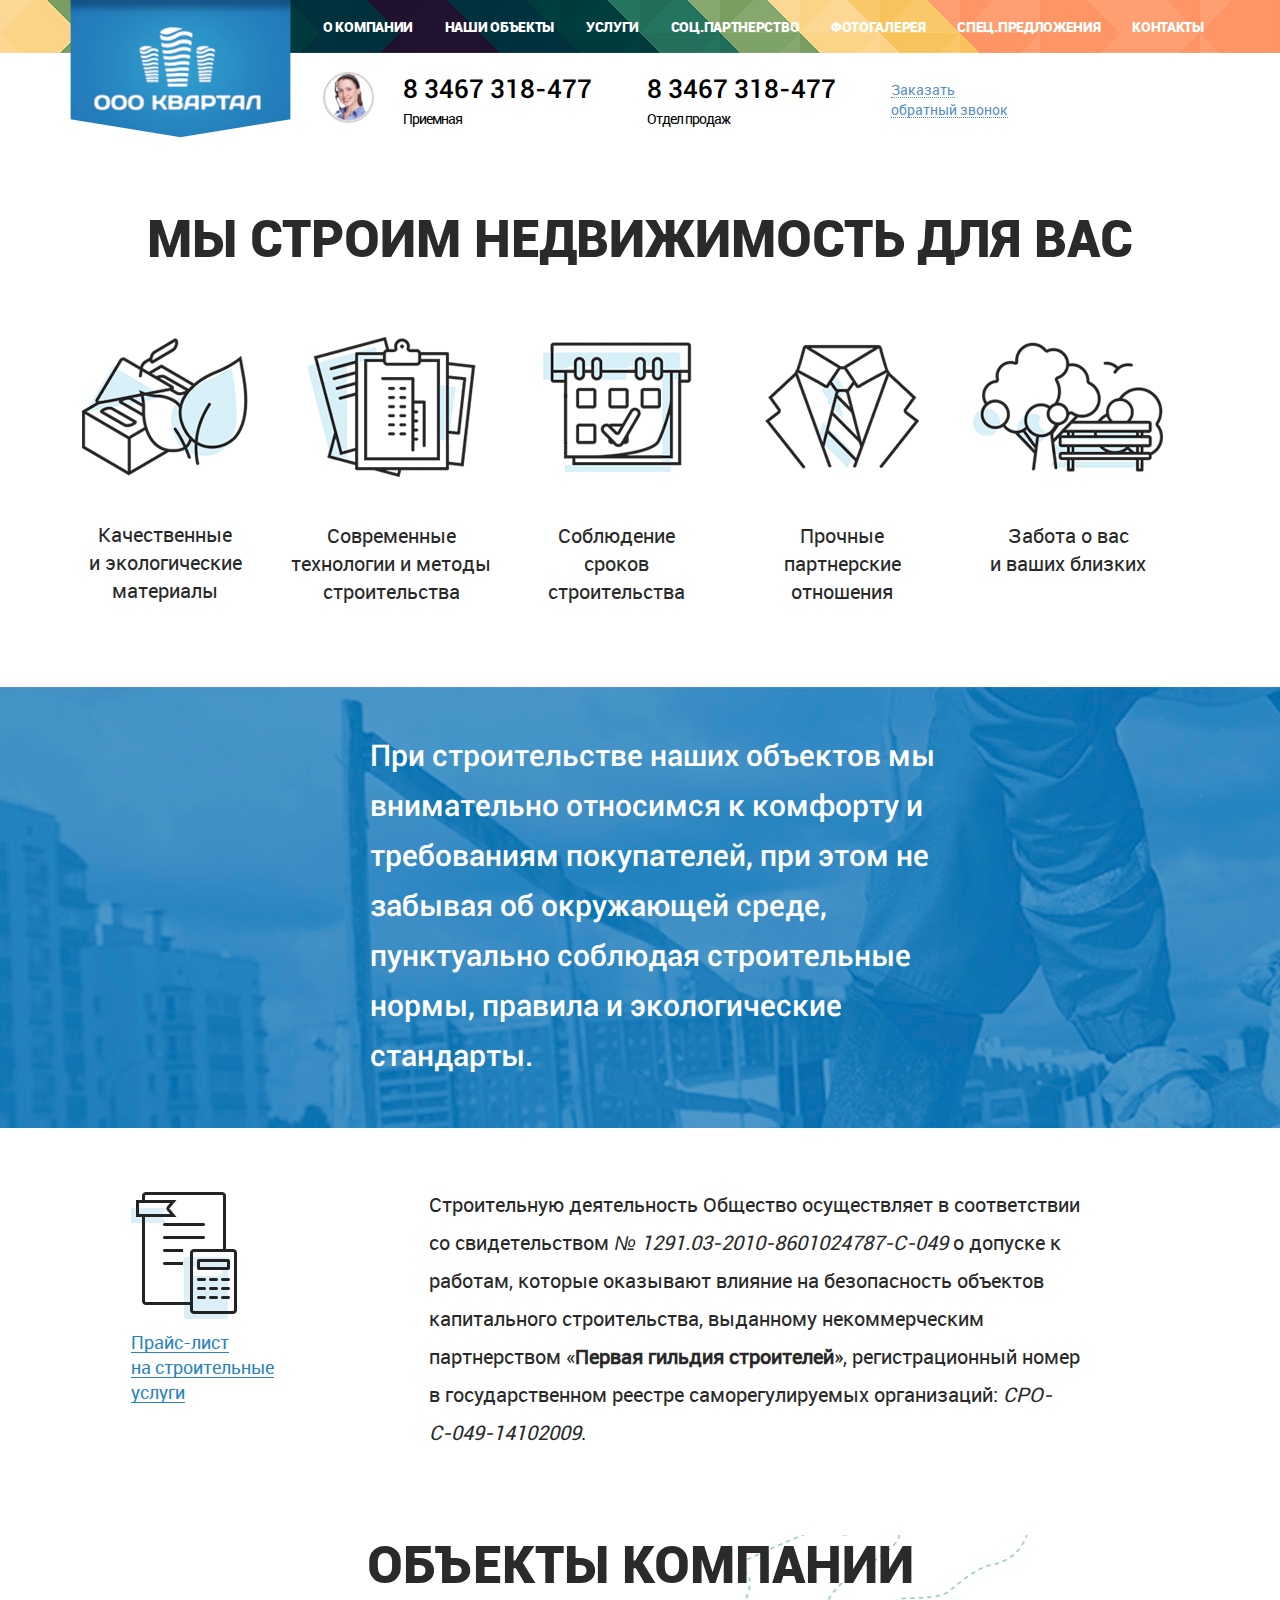
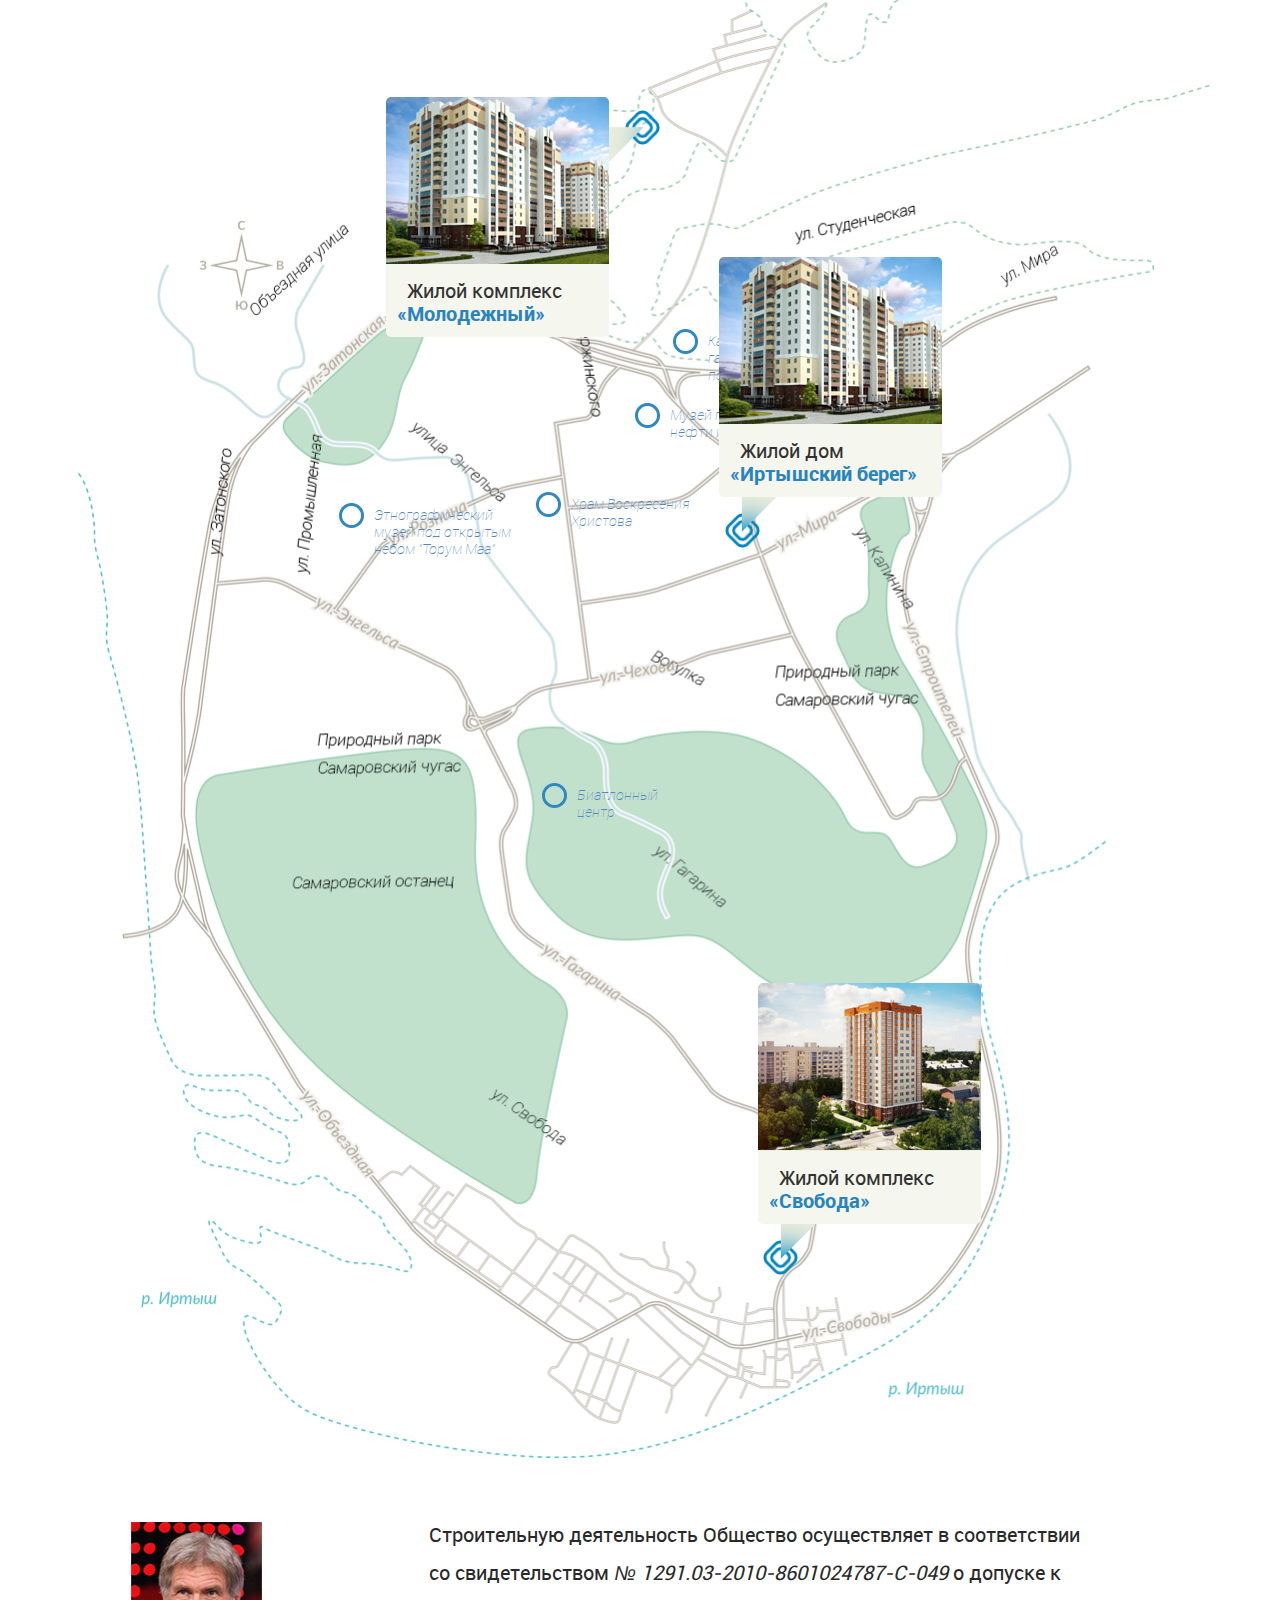
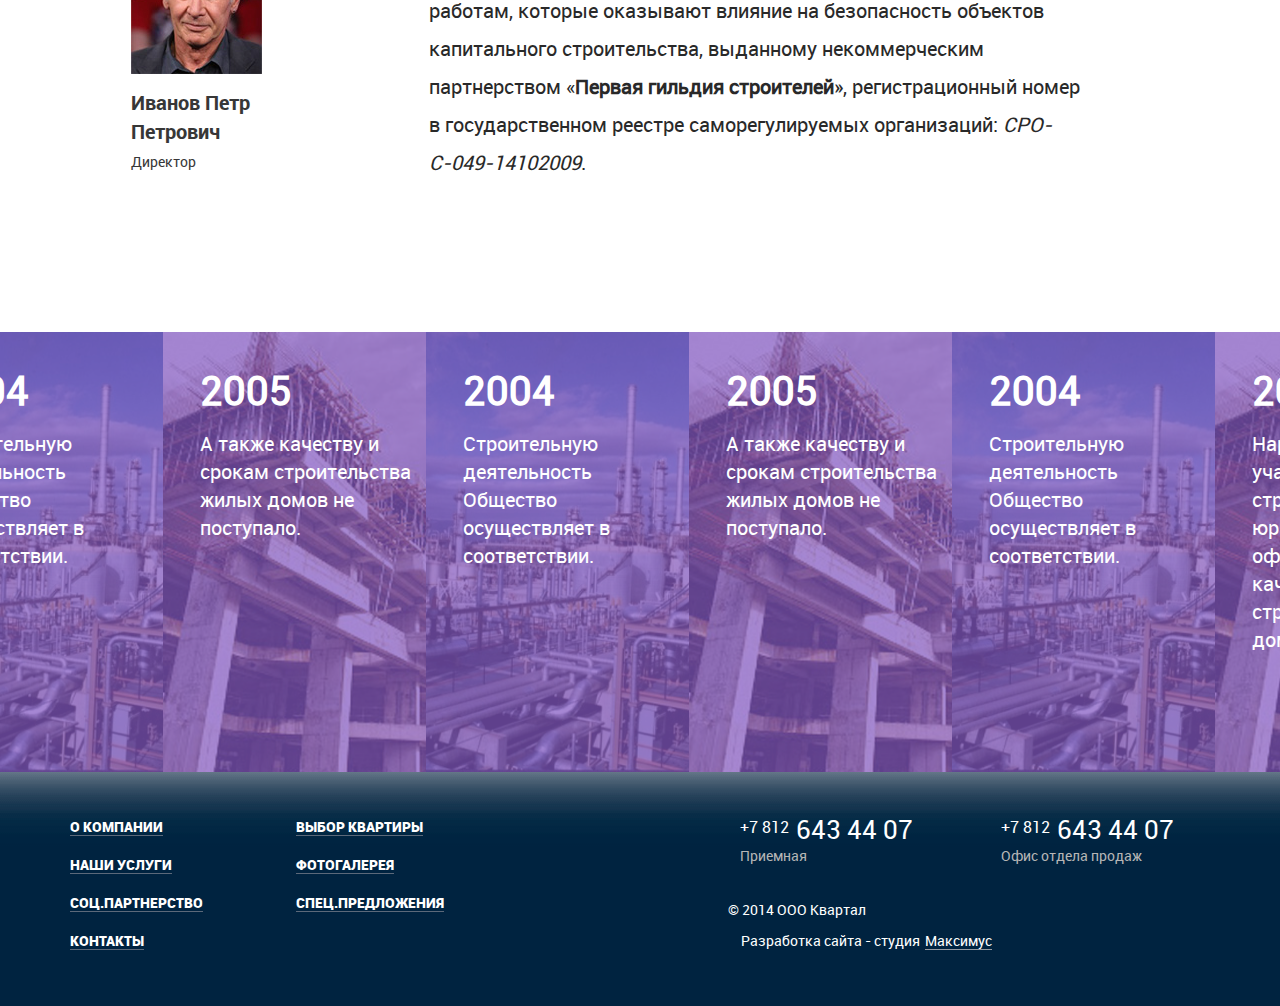
==== commit c6528d75: "добавлено окно звонка и сделаны мелкие правки в типовых" ====
--- a/about.html
+++ b/about.html
@@ -30,7 +30,7 @@
         <div class="main__underhead">
           <div class="container">
             <div class="row">
-              <div class="phone__block _main col-lg-8 col-md-9"><img src="img/content/ava.png" alt="" class="phone__operator">
+              <div class="phone__block col-lg-8 col-md-9"><img src="img/content/ava.png" alt="" class="phone__operator">
                 <div class="phone__inner">
                   <p onclick="window.location.href='tel:+83467318477';" class="phone__number _black">8 3467 <span class="phone__sufix">318-477</span></p>
                   <p class="phone__text _black">Приемная</p>
@@ -39,7 +39,15 @@
                   <p onclick="window.location.href='tel:+83467318477';" class="phone__number _black">8 3467 <span class="phone__sufix">318-477</span></p>
                   <p class="phone__text _black">Отдел продаж</p>
                 </div>
-                <div class="phone__call-me-block"><a href="#" class="phone__call-me"><span class="border">Заказать<br>обратный звонок</span></a></div>
+                <div class="phone__call-me-block"><a href="#" class="phone__call-me"><span class="border">Заказать<br>обратный звонок</span></a>
+                  <div class="phone__window-call">
+                    <form action="#" method="post" class="phone__form">
+                      <input type="text" required placeholder="Номер телефона" class="phone__input mask">
+                      <p class="phone__window-call-text">Наш менеджер перезвонит вам в ближайшее время и мы сможем обсудить интересующие вас детали.</p>
+                      <button type="submit" class="phone__submit">Отправить</button>
+                    </form>
+                  </div>
+                </div>
               </div>
             </div>
             <div class="advantages__section">
--- a/css/styles.css
+++ b/css/styles.css
@@ -1 +1 @@
-@import url(http://fonts.googleapis.com/css?family=PT+Sans:700&subset=cyrillic,cyrillic-ext);@font-face{font-family:'Roboto Black';src:url('../fonts/roboto-black.eot');src:url('../fonts/roboto-black.eot?#iefix') format('embedded-opentype'),url('../fonts/roboto-black.woff') format('woff'),url('../fonts/roboto-black.ttf') format('truetype');font-weight:normal;font-style:normal}@font-face{font-family:'Roboto';src:url('../fonts/roboto-regular.eot');src:url('../fonts/roboto-regular.eot?#iefix') format('embedded-opentype'),url('../fonts/roboto-regular.woff') format('woff'),url('../fonts/roboto-regular.ttf') format('truetype');font-weight:normal;font-style:normal}@font-face{font-family:'Roboto Bold';src:url('../fonts/roboto-bold.eot');src:url('../fonts/roboto-bold.eot?#iefix') format('embedded-opentype'),url('../fonts/roboto-bold.woff') format('woff'),url('../fonts/roboto-bold.ttf') format('truetype');font-weight:normal;font-style:normal}@font-face{font-family:'Roboto Thin';src:url('../fonts/roboto-thin.eot');src:url('../fonts/roboto-thin.eot?#iefix') format('embedded-opentype'),url('../fonts/roboto-thin.woff') format('woff'),url('../fonts/roboto-thin.ttf') format('truetype');font-weight:normal;font-style:normal}@font-face{font-family:'Roboto Thin It';src:url('../fonts/roboto-thinitalic.eot');src:url('../fonts/roboto-thinitalic.eot?#iefix') format('embedded-opentype'),url('../fonts/roboto-thinitalic.woff') format('woff'),url('../fonts/roboto-thinitalic.ttf') format('truetype');font-weight:normal;font-style:normal}@font-face{font-family:'Roboto Light';src:url('../fonts/roboto-light.eot');src:url('../fonts/roboto-light.eot?#iefix') format('embedded-opentype'),url('../fonts/roboto-light.woff') format('woff'),url('../fonts/roboto-light.ttf') format('truetype');font-weight:normal;font-style:normal}@font-face{font-family:'Roboto Medium';src:url('../fonts/roboto-medium.eot');src:url('../fonts/roboto-medium.eot?#iefix') format('embedded-opentype'),url('../fonts/roboto-medium.woff') format('woff'),url('../fonts/roboto-medium.ttf') format('truetype');font-weight:normal;font-style:normal}@font-face{font-family:'entypo-selected';src:url('../fonts/entypo-selected.eot');src:url('../fonts/entypo-selected.eot?#iefix') format('embedded-opentype'),url('../fonts/entypo-selected.woff') format('woff'),url('../fonts/entypo-selected.ttf') format('truetype');font-weight:normal;font-style:normal}html{height:100%}body{font-family:'Roboto',sans-serif;font-weight:normal;background:#fff;height:100%;color:#000}.container{position:relative}.border{font-size:200%;line-height:normal}a{color:#2884be}a:focus{text-decoration:none}ul.list-inline{margin-left:0}label{font-weight:normal}h1,h2,h3,h4,h5{font-family:'Roboto',sans-serif}img{max-width:100%}a img{border:none}button,input,textarea{outline:none}.fancybox-image,.fancybox-inner,.fancybox-nav,.fancybox-nav span,.fancybox-outer,.fancybox-skin,.fancybox-tmp,.fancybox-wrap,.fancybox-wrap iframe,.fancybox-wrap object{padding:0;margin:0;border:0;outline:0;vertical-align:top}.fancybox-wrap{position:absolute;top:0;left:0;z-index:8020}.fancybox-skin{position:relative;background:0 0;border-radius:0;color:#444;text-shadow:none}.fancybox-opened{z-index:8030}.fancybox-inner,.fancybox-outer{position:relative}.fancybox-inner{overflow:hidden}.fancybox-type-iframe .fancybox-inner{-webkit-overflow-scrolling:touch}.fancybox-error{color:#444;font:14px/20px 'Roboto',sans-serif;margin:0;padding:15px;white-space:nowrap}.fancybox-iframe,.fancybox-image{display:block;width:100%;height:100%}.fancybox-image{max-width:100%;max-height:100%}#fancybox-loading,.fancybox-close,.fancybox-next span,.fancybox-prev span{background-image:url(../img/fancybox_sprite.png)}#fancybox-loading{position:fixed;top:50%;left:50%;margin-top:-22px;margin-left:-22px;background-position:0 -108px;opacity:.8;cursor:pointer;z-index:8060}#fancybox-loading div{width:44px;height:44px;background:url(../img/fancybox_loading.gif) center center no-repeat}.fancybox-close{position:absolute;top:8px;right:8px;width:36px;height:36px;cursor:pointer;z-index:8040}.fancybox-nav{position:absolute;top:0;width:40%;height:100%;cursor:pointer;text-decoration:none;background:url(../img/blank.gif);-webkit-tap-highlight-color:transparent;z-index:8040}.fancybox-prev{left:0}.fancybox-next{right:0}.fancybox-nav span{position:absolute;top:50%;width:36px;height:34px;margin-top:-18px;cursor:pointer;z-index:8040}.fancybox-prev span{left:10px;background-position:0 -36px}.fancybox-next span{right:10px;background-position:0 -72px}.fancybox-nav:hover span{visibility:visible}.fancybox-tmp{position:absolute;top:-99999px;left:-99999px;visibility:hidden;max-width:99999px;max-height:99999px;overflow:visible !important}.fancybox-lock{overflow:hidden}.fancybox-overlay{position:absolute;top:0;left:0;overflow:hidden;display:none;z-index:8010;background:rgba(0,0,0,0.75)}.fancybox-overlay-fixed{position:fixed;bottom:0;right:0}.fancybox-lock .fancybox-overlay{overflow:auto;overflow-y:scroll}.fancybox-title{visibility:hidden;font:400 13px/20px 'Roboto',sans-serif;position:relative;text-shadow:none;z-index:8050}.fancybox-opened .fancybox-title{visibility:visible}.fancybox-title-float-wrap{position:absolute;bottom:0;right:50%;margin-bottom:-35px;z-index:8050;text-align:center}.fancybox-title-float-wrap .child{display:inline-block;margin-right:-100%;padding:2px 20px;background:0 0;background:rgba(0,0,0,0.8);text-shadow:0 1px 2px #222;color:#fff;font-weight:700;line-height:24px;white-space:nowrap}.fancybox-title-outside-wrap{position:relative;margin-top:10px;color:#fff}.fancybox-title-inside-wrap{padding-top:10px}.fancybox-title-over-wrap{position:absolute;bottom:0;left:0;color:#fff;padding:10px;background:#000;background:rgba(0,0,0,0.8)}.bx-wrapper{position:relative;margin:0;padding:0;display:inline-block;*zoom:1}.bx-wrapper img{max-width:100%;display:block}.bx-wrapper .bx-viewport{-webkit-transform:translatez(0);-moz-transform:translatez(0);-ms-transform:translatez(0);-o-transform:translatez(0);transform:translatez(0)}.bx-wrapper .bx-pager,.bx-wrapper .bx-controls-auto{position:absolute;bottom:-30px;width:100%}.bx-wrapper .bx-loading{min-height:50px;height:100%;width:100%;position:absolute;top:0;left:0;z-index:2000}.bx-wrapper .bx-pager{text-align:center;font-size:.85em;font-family:Arial;font-weight:bold;color:#666;padding-top:20px}.bx-wrapper .bx-pager .bx-pager-item,.bx-wrapper .bx-controls-auto .bx-controls-auto-item{display:inline-block;*zoom:1;*display:inline}.bx-wrapper .bx-pager.bx-default-pager a{background:#666;text-indent:-9999px;display:block;width:10px;height:10px;margin:0 5px;outline:0;-moz-border-radius:5px;-webkit-border-radius:5px;border-radius:5px}.bx-wrapper .bx-pager.bx-default-pager a:hover,.bx-wrapper .bx-pager.bx-default-pager a.active{background:#000}.bx-wrapper .bx-prev{left:10px}.bx-wrapper .bx-next{right:10px}.bx-wrapper .bx-prev:hover{background-position:0 0}.bx-wrapper .bx-next:hover{background-position:-43px 0}.bx-wrapper .bx-controls-direction a{position:absolute;top:50%;margin-top:-16px;outline:0;width:32px;height:32px;text-indent:-9999px;z-index:9999}.bx-wrapper .bx-controls-direction a.disabled{display:none}.bx-wrapper .bx-controls-auto{text-align:center}.bx-wrapper .bx-controls-auto .bx-start{display:block;text-indent:-9999px;width:10px;height:11px;outline:0;margin:0 3px}.bx-wrapper .bx-controls-auto .bx-start:hover,.bx-wrapper .bx-controls-auto .bx-start.active{background-position:-86px 0}.bx-wrapper .bx-controls-auto .bx-stop{display:block;text-indent:-9999px;width:9px;height:11px;outline:0;margin:0 3px}.bx-wrapper .bx-controls-auto .bx-stop:hover,.bx-wrapper .bx-controls-auto .bx-stop.active{background-position:-86px -33px}.bx-wrapper .bx-controls.bx-has-controls-auto.bx-has-pager .bx-pager{text-align:left;width:80%}.bx-wrapper .bx-controls.bx-has-controls-auto.bx-has-pager .bx-controls-auto{right:0;width:35px}.bx-wrapper .bx-caption{position:absolute;bottom:0;left:0;background:#666\9;background:rgba(80,80,80,0.75);width:100%}.bx-wrapper .bx-caption span{color:#fff;font-family:Arial;display:block;font-size:.85em;padding:10px}.gamma-container{min-height:200px;margin:40px 0}.gamma-gallery{list-style-type:none;padding:0;margin:0;width:100%;position:relative}.gamma-gallery:before,.gamma-gallery:after{content:" ";display:table}.gamma-gallery:after{clear:both}.gamma-gallery li{display:block;position:relative;cursor:pointer;float:left;padding:4px}.gamma-gallery li img{max-width:100%;width:auto;width:100%;height:auto;display:block}.gamma-description{background:#fff;background:rgba(255,255,255,0.6);position:absolute;top:20px;left:20px;bottom:20px;right:20px;text-align:center;-ms-filter:"progid:DXImageTransform.Microsoft.Alpha(Opacity=0)";filter:alpha(opacity=0);opacity:0;-webkit-transition:opacity .4s ease-in-out;-moz-transition:opacity .4s ease-in-out;-ms-transition:opacity .4s ease-in-out;-o-transition:opacity .4s ease-in-out;transition:opacity .4s ease-in-out}.no-touch .gamma-gallery li:hover .gamma-description{-ms-filter:"progid:DXImageTransform.Microsoft.Alpha(Opacity=80)";filter:alpha(opacity=80);opacity:1}.gamma-description:before{content:'';height:100%}.gamma-description:before,.gamma-description h3{display:inline-block;vertical-align:middle}.gamma-description h3{width:100%;padding:0 20px;font-weight:400;text-transform:uppercase;font-size:16px;letter-spacing:2px}.gamma-buttons{position:absolute;top:10px;right:10px;z-index:10001}.gamma-buttons button{float:left;background:#333;color:#fff;display:block;width:30px;height:30px;font-size:14px;margin-left:5px;cursor:pointer;border:none;outline:none}.gamma-buttons button:before,.gamma-nav span:before{font-family:'entypo-selected';font-style:normal;font-weight:normal;speak:none;display:block;text-align:center;opacity:.7;outline:none}.no-touch .gamma-buttons button:hover{background:#666}button.gamma-btn-close:before{content:'\2715'}button.gamma-btn-ssplay:before{content:'\25b6'}button.gamma-btn-sspause:before{content:'\2389'}.gamma-single-view{position:fixed;top:0;left:0;width:100%;height:100%;z-index:10000;text-align:center;display:none}.gamma-overlay{background:#000;position:fixed;top:0;left:0;width:100%;height:100%;opacity:0;display:none;z-index:9999}.gamma-single-view img{position:absolute;cursor:pointer}.gamma-description-wrapper{background:rgba(0,0,0,0.7);position:absolute;bottom:0;left:0;right:0;z-index:10;padding:5px 0}.gamma-single-view .gamma-description{background:transparent;position:relative;bottom:auto;left:auto;right:auto;top:auto}.gamma-single-view .gamma-description h3{font-size:15px;padding:5px 0;color:#fff}.gamma-nav span{position:absolute;display:block;width:20px;height:38px;top:50%;margin-top:-19px;left:20px;cursor:pointer;text-align:center;-webkit-transition:all .3s ease;-moz-transition:all .3s ease;-ms-transition:all .3s ease;-o-transition:all .3s ease;transition:all .3s ease}.gamma-nav span.gamma-next{left:auto;right:20px}.gamma-nav span:before{color:#fff;opacity:.7;font-size:40px}.gamma-nav span:hover:before{opacity:1}.gamma-nav span:before{display:block;margin:0;width:auto}.gamma-nav span.gamma-prev:before{content:'\e75d'}.gamma-nav span.gamma-next:before{content:'\e75e'}.gamma-img-fly{position:absolute;top:0;left:0;z-index:99999}.gamma-loading{background:transparent url(../img/loader_light.gif) no-repeat center center}.gamma-single-view.gamma-loading{background:transparent url(../img/loader_dark.gif) no-repeat center center}.gamma-container img,.gamma-nav span,.gamma-buttons button,.gamma-description-wrapper,.gamma-description,.gamma-description h3{-webkit-touch-callout:none;-webkit-user-select:none;-khtml-user-select:none;-moz-user-select:none;-ms-user-select:none;user-select:none}@media screen and (max-width:750px){.gamma-description{top:10px;left:10px;bottom:10px;right:10px}.gamma-description h3{font-size:14px;padding:0 5px}}@media screen and (max-width:500px){.gamma-buttons{float:left;clear:both}}.video-js{background-color:#000;position:relative;padding:0;font-size:10px;vertical-align:middle}.video-js .vjs-tech{position:absolute;top:0;left:0;width:100%;height:100%}.video-js:-moz-full-screen{position:absolute}body.vjs-full-window{padding:0;margin:0;height:100%;overflow-y:auto}.video-js.vjs-fullscreen{position:fixed;overflow:hidden;z-index:1000;left:0;top:0;bottom:0;right:0;width:100% !important;height:100% !important;_position:absolute}.video-js:-webkit-full-screen{width:100% !important;height:100% !important}.vjs-poster{margin:0 auto;padding:0;cursor:pointer;position:relative;width:100%;max-height:100%}.video-js .vjs-text-track-display{text-align:center;position:absolute;bottom:4em;left:1em;right:1em;font-family:"Helvetica Neue",Helvetica,Arial,sans-serif}.video-js .vjs-text-track{display:none;color:#fff;font-size:1.4em;text-align:center;margin-bottom:.1em;background:#000;background:rgba(0,0,0,0.5)}.video-js .vjs-subtitles{color:#fff}.video-js .vjs-captions{color:#fc6}.vjs-tt-cue{display:block}.vjs-fade-in{visibility:visible !important;opacity:1 !important;-webkit-transition:visibility 0s linear 0s,opacity .3s linear;-moz-transition:visibility 0s linear 0s,opacity .3s linear;-ms-transition:visibility 0s linear 0s,opacity .3s linear;-o-transition:visibility 0s linear 0s,opacity .3s linear;transition:visibility 0s linear 0s,opacity .3s linear}.vjs-fade-out{visibility:hidden !important;opacity:0 !important;-webkit-transition:visibility 0s linear 1.5s,opacity 1.5s linear;-moz-transition:visibility 0s linear 1.5s,opacity 1.5s linear;-ms-transition:visibility 0s linear 1.5s,opacity 1.5s linear;-o-transition:visibility 0s linear 1.5s,opacity 1.5s linear;transition:visibility 0s linear 1.5s,opacity 1.5s linear}.vjs-default-skin .vjs-controls{position:absolute;bottom:0;left:0;right:0;margin:0;padding:0;height:2.6em;color:#fff;border-top:1px solid #404040;background:#242424;background:-moz-linear-gradient(top, #242424 50%, #1f1f1f 50%, #171717 100%);background:-webkit-gradient(linear, 0 0, 0 100%, color-stop(50%, #242424), color-stop(50%, #1f1f1f), color-stop(100%, #171717));background:-webkit-linear-gradient(top, #242424 50%, #1f1f1f 50%, #171717 100%);background:-o-linear-gradient(top, #242424 50%, #1f1f1f 50%, #171717 100%);background:-ms-linear-gradient(top, #242424 50%, #1f1f1f 50%, #171717 100%);background:linear-gradient(top, #242424 50%, #1f1f1f 50%, #171717 100%);visibility:hidden;opacity:0}.vjs-default-skin .vjs-control{position:relative;float:left;text-align:center;margin:0;padding:0;height:2.6em;width:2.6em}.vjs-default-skin .vjs-control:focus{outline:0}.vjs-default-skin .vjs-control-text{border:0;clip:rect(0 0 0 0);height:1px;margin:-1px;overflow:hidden;padding:0;position:absolute;width:1px}.vjs-default-skin .vjs-play-control{width:5em;cursor:pointer !important}.vjs-default-skin.vjs-paused .vjs-play-control div{width:15px;height:17px;margin:.5em auto 0}.vjs-default-skin.vjs-playing .vjs-play-control div{width:15px;height:17px;margin:.5em auto 0}.vjs-default-skin .vjs-rewind-control{width:5em;cursor:pointer !important}.vjs-default-skin .vjs-rewind-control div{width:19px;height:16px;margin:.5em auto 0}.vjs-default-skin .vjs-mute-control{width:3.8em;cursor:pointer !important;float:right}.vjs-default-skin .vjs-mute-control div{width:22px;height:16px;margin:.5em auto 0}.vjs-default-skin .vjs-volume-control{width:5em;float:right}.vjs-default-skin .vjs-volume-bar{position:relative;width:5em;height:.6em;margin:1em auto 0;cursor:pointer !important;-moz-border-radius:.3em;-webkit-border-radius:.3em;border-radius:.3em;background:#666;background:-moz-linear-gradient(top, #333, #666);background:-webkit-gradient(linear, 0 0, 0 100%, from(#333), to(#666));background:-webkit-linear-gradient(top, #333, #666);background:-o-linear-gradient(top, #333, #666);background:-ms-linear-gradient(top, #333, #666);background:linear-gradient(top, #333, #666)}.vjs-default-skin .vjs-volume-level{position:absolute;top:0;left:0;height:.6em;-moz-border-radius:.3em;-webkit-border-radius:.3em;border-radius:.3em;background:#fff;background:-moz-linear-gradient(top, #fff, #ccc);background:-webkit-gradient(linear, 0 0, 0 100%, from(#fff), to(#ccc));background:-webkit-linear-gradient(top, #fff, #ccc);background:-o-linear-gradient(top, #fff, #ccc);background:-ms-linear-gradient(top, #fff, #ccc);background:linear-gradient(top, #fff, #ccc)}.vjs-default-skin .vjs-volume-handle{position:absolute;top:-0.2em;width:.8em;height:.8em;background:#ccc;left:0;border:1px solid #fff;-moz-border-radius:.6em;-webkit-border-radius:.6em;border-radius:.6em}.vjs-default-skin div.vjs-progress-control{position:absolute;left:4.8em;right:4.8em;height:1em;width:auto;top:-1.3em;border-bottom:1px solid #1f1f1f;border-top:1px solid #222;background:#333;background:-moz-linear-gradient(top, #222, #333);background:-webkit-gradient(linear, 0 0, 0 100%, from(#222), to(#333));background:-webkit-linear-gradient(top, #222, #333);background:-o-linear-gradient(top, #333, #222);background:-ms-linear-gradient(top, #333, #222);background:linear-gradient(top, #333, #222)}.vjs-default-skin .vjs-progress-holder{position:relative;cursor:pointer !important;padding:0;margin:0;height:1em;-moz-border-radius:.6em;-webkit-border-radius:.6em;border-radius:.6em;background:#111;background:-moz-linear-gradient(top, #111, #262626);background:-webkit-gradient(linear, 0 0, 0 100%, from(#111), to(#262626));background:-webkit-linear-gradient(top, #111, #262626);background:-o-linear-gradient(top, #111, #262626);background:-ms-linear-gradient(top, #111, #262626);background:linear-gradient(top, #111, #262626)}.vjs-default-skin .vjs-progress-holder .vjs-play-progress,.vjs-default-skin .vjs-progress-holder .vjs-load-progress{position:absolute;display:block;height:1em;margin:0;padding:0;left:0;top:0;-moz-border-radius:.6em;-webkit-border-radius:.6em;border-radius:.6em}.vjs-default-skin .vjs-play-progress{background:#fff;background:-moz-linear-gradient(top, #fff 0, #d6d6d6 50%, #fff 100%);background:-webkit-gradient(linear, 0 0, 0 100%, color-stop(0, #fff), color-stop(50%, #d6d6d6), color-stop(100%, #fff));background:-webkit-linear-gradient(top, #fff 0, #d6d6d6 50%, #fff 100%);background:-o-linear-gradient(top, #fff 0, #d6d6d6 50%, #fff 100%);background:-ms-linear-gradient(top, #fff 0, #d6d6d6 50%, #fff 100%);background:linear-gradient(top, #fff 0, #d6d6d6 50%, #fff 100%);background:#efefef;background:-moz-linear-gradient(top, #efefef 0, #f5f5f5 50%, #dbdbdb 50%, #f1f1f1 100%);background:-webkit-gradient(linear, 0 0, 0 100%, color-stop(0, #efefef), color-stop(50%, #f5f5f5), color-stop(50%, #dbdbdb), color-stop(100%, #f1f1f1));background:-webkit-linear-gradient(top, #efefef 0, #f5f5f5 50%, #dbdbdb 50%, #f1f1f1 100%);background:-o-linear-gradient(top, #efefef 0, #f5f5f5 50%, #dbdbdb 50%, #f1f1f1 100%);background:-ms-linear-gradient(top, #efefef 0, #f5f5f5 50%, #dbdbdb 50%, #f1f1f1 100%);filter:progid:DXImageTransform.Microsoft.gradient(startColorstr='#efefef', endColorstr='#f1f1f1', GradientType=0);background:linear-gradient(top, #efefef 0, #f5f5f5 50%, #dbdbdb 50%, #f1f1f1 100%)}.vjs-default-skin .vjs-load-progress{opacity:.8;background:#666;background:-moz-linear-gradient(top, #666, #333);background:-webkit-gradient(linear, 0 0, 0 100%, from(#666), to(#333));background:-webkit-linear-gradient(top, #666, #333);background:-o-linear-gradient(top, #666, #333);background:-ms-linear-gradient(top, #666, #333);background:linear-gradient(top, #666, #333)}.vjs-default-skin div.vjs-seek-handle{position:absolute;width:16px;height:16px;margin-top:-0.3em;left:0;top:0;background:url('video-js.png') 0 -50px;-moz-border-radius:.8em;-webkit-border-radius:.8em;border-radius:.8em;-webkit-box-shadow:0 2px 4px 0 #000;-moz-box-shadow:0 2px 4px 0 #000;box-shadow:0 2px 4px 0 #000}.vjs-default-skin .vjs-time-controls{position:absolute;right:0;height:1em;width:4.8em;top:-1.3em;border-bottom:1px solid #1f1f1f;border-top:1px solid #222;background-color:#333;font-size:1em;line-height:1em;font-weight:normal;font-family:Helvetica,Arial,sans-serif;background:#333;background:-moz-linear-gradient(top, #222, #333);background:-webkit-gradient(linear, 0 0, 0 100%, from(#222), to(#333));background:-webkit-linear-gradient(top, #222, #333);background:-o-linear-gradient(top, #333, #222);background:-ms-linear-gradient(top, #333, #222);background:linear-gradient(top, #333, #222)}.vjs-default-skin .vjs-current-time{left:0}.vjs-default-skin .vjs-duration{right:0;display:none}.vjs-default-skin .vjs-remaining-time{right:0}.vjs-time-divider{display:none}.vjs-default-skin .vjs-time-control{font-size:1em;line-height:1;font-weight:normal;font-family:Helvetica,Arial,sans-serif}.vjs-default-skin .vjs-time-control span{line-height:25px}.vjs-secondary-controls{float:right}.vjs-default-skin .vjs-fullscreen-control{width:3.8em;cursor:pointer !important;float:right}.vjs-default-skin .vjs-fullscreen-control div{width:16px;height:16px;background:url('video-js.png') -50px 0;margin:.5em auto 0}.vjs-default-skin.vjs-fullscreen .vjs-fullscreen-control div{background:url('video-js.png') -75px 0}.vjs-default-skin .vjs-big-play-button{display:block;z-index:2;position:absolute;top:50%;left:50%;width:8em;height:8em;margin:-42px 0 0 -42px;text-align:center;vertical-align:center;cursor:pointer !important;border:.2em solid #fff;opacity:.95;-webkit-border-radius:25px;-moz-border-radius:25px;border-radius:25px;background:#454545;background:-moz-linear-gradient(top, #454545 0, #232323 50%, #161616 50%, #3f3f3f 100%);background:-webkit-gradient(linear, 0 0, 0 100%, color-stop(0, #454545), color-stop(50%, #232323), color-stop(50%, #161616), color-stop(100%, #3f3f3f));background:-webkit-linear-gradient(top, #454545 0, #232323 50%, #161616 50%, #3f3f3f 100%);background:-o-linear-gradient(top, #454545 0, #232323 50%, #161616 50%, #3f3f3f 100%);background:-ms-linear-gradient(top, #454545 0, #232323 50%, #161616 50%, #3f3f3f 100%);filter:progid:DXImageTransform.Microsoft.gradient(startColorstr='#454545', endColorstr='#3f3f3f', GradientType=0);background:linear-gradient(top, #454545 0, #232323 50%, #161616 50%, #3f3f3f 100%);-webkit-box-shadow:4px 4px 8px #000;-moz-box-shadow:4px 4px 8px #000;box-shadow:4px 4px 8px #000}.vjs-default-skin div.vjs-big-play-button:hover{-webkit-box-shadow:0 0 80px #fff;-moz-box-shadow:0 0 80px #fff;box-shadow:0 0 80px #fff}.vjs-default-skin div.vjs-big-play-button span{position:absolute;top:50%;left:50%;display:block;width:35px;height:42px;margin:-20px 0 0 -15px;background:url('video-js.png') -100px 0}.vjs-loading-spinner{display:none;position:absolute;top:50%;left:50%;width:55px;height:55px;margin:-28px 0 0 -28px;-webkit-animation-name:rotatethis;-webkit-animation-duration:1s;-webkit-animation-iteration-count:infinite;-webkit-animation-timing-function:linear;-moz-animation-name:rotatethis;-moz-animation-duration:1s;-moz-animation-iteration-count:infinite;-moz-animation-timing-function:linear}@-webkit-keyframes rotatethis{0%{-webkit-transform:scale(.6) rotate(0deg)}12.5%{-webkit-transform:scale(.6) rotate(0deg)}12.51%{-webkit-transform:scale(.6) rotate(45deg)}25%{-webkit-transform:scale(.6) rotate(45deg)}25.01%{-webkit-transform:scale(.6) rotate(90deg)}37.5%{-webkit-transform:scale(.6) rotate(90deg)}37.51%{-webkit-transform:scale(.6) rotate(135deg)}50%{-webkit-transform:scale(.6) rotate(135deg)}50.01%{-webkit-transform:scale(.6) rotate(180deg)}62.5%{-webkit-transform:scale(.6) rotate(180deg)}62.51%{-webkit-transform:scale(.6) rotate(225deg)}75%{-webkit-transform:scale(.6) rotate(225deg)}75.01%{-webkit-transform:scale(.6) rotate(270deg)}87.5%{-webkit-transform:scale(.6) rotate(270deg)}87.51%{-webkit-transform:scale(.6) rotate(315deg)}100%{-webkit-transform:scale(.6) rotate(315deg)}}@-moz-keyframes rotatethis{0%{-moz-transform:scale(.6) rotate(0deg)}12.5%{-moz-transform:scale(.6) rotate(0deg)}12.51%{-moz-transform:scale(.6) rotate(45deg)}25%{-moz-transform:scale(.6) rotate(45deg)}25.01%{-moz-transform:scale(.6) rotate(90deg)}37.5%{-moz-transform:scale(.6) rotate(90deg)}37.51%{-moz-transform:scale(.6) rotate(135deg)}50%{-moz-transform:scale(.6) rotate(135deg)}50.01%{-moz-transform:scale(.6) rotate(180deg)}62.5%{-moz-transform:scale(.6) rotate(180deg)}62.51%{-moz-transform:scale(.6) rotate(225deg)}75%{-moz-transform:scale(.6) rotate(225deg)}75.01%{-moz-transform:scale(.6) rotate(270deg)}87.5%{-moz-transform:scale(.6) rotate(270deg)}87.51%{-moz-transform:scale(.6) rotate(315deg)}100%{-moz-transform:scale(.6) rotate(315deg)}}div.vjs-loading-spinner .ball1{opacity:.12;position:absolute;left:20px;top:0;width:13px;height:13px;background:#fff;border-radius:13px;-webkit-border-radius:13px;-moz-border-radius:13px;border:1px solid #ccc}div.vjs-loading-spinner .ball2{opacity:.25;position:absolute;left:34px;top:6px;width:13px;height:13px;background:#fff;border-radius:13px;-webkit-border-radius:13px;-moz-border-radius:13px;border:1px solid #ccc}div.vjs-loading-spinner .ball3{opacity:.37;position:absolute;left:40px;top:20px;width:13px;height:13px;background:#fff;border-radius:13px;-webkit-border-radius:13px;-moz-border-radius:13px;border:1px solid #ccc}div.vjs-loading-spinner .ball4{opacity:.5;position:absolute;left:34px;top:34px;width:13px;height:13px;background:#fff;border-radius:10px;-webkit-border-radius:10px;-moz-border-radius:15px;border:1px solid #ccc}div.vjs-loading-spinner .ball5{opacity:.62;position:absolute;left:20px;top:40px;width:13px;height:13px;background:#fff;border-radius:13px;-webkit-border-radius:13px;-moz-border-radius:13px;border:1px solid #ccc}div.vjs-loading-spinner .ball6{opacity:.75;position:absolute;left:6px;top:34px;width:13px;height:13px;background:#fff;border-radius:13px;-webkit-border-radius:13px;-moz-border-radius:13px;border:1px solid #ccc}div.vjs-loading-spinner .ball7{opacity:.87;position:absolute;left:0;top:20px;width:13px;height:13px;background:#fff;border-radius:13px;-webkit-border-radius:13px;-moz-border-radius:13px;border:1px solid #ccc}div.vjs-loading-spinner .ball8{opacity:1;position:absolute;left:6px;top:6px;width:13px;height:13px;background:#fff;border-radius:13px;-webkit-border-radius:13px;-moz-border-radius:13px;border:1px solid #ccc}.vjs-default-skin .vjs-menu-button{float:right;margin:.2em .5em 0 0;padding:0;width:3em;height:2em;cursor:pointer !important;border:1px solid #111;-moz-border-radius:.3em;-webkit-border-radius:.3em;border-radius:.3em;background:#4d4d4d;background:-moz-linear-gradient(top, #4d4d4d 0, #3f3f3f 50%, #333 50%, #252525 100%);background:-webkit-gradient(linear, left top, left bottom, color-stop(0, #4d4d4d), color-stop(50%, #3f3f3f), color-stop(50%, #333), color-stop(100%, #252525));background:-webkit-linear-gradient(top, #4d4d4d 0, #3f3f3f 50%, #333 50%, #252525 100%);background:-o-linear-gradient(top, #4d4d4d 0, #3f3f3f 50%, #333 50%, #252525 100%);background:-ms-linear-gradient(top, #4d4d4d 0, #3f3f3f 50%, #333 50%, #252525 100%);background:linear-gradient(top, #4d4d4d 0, #3f3f3f 50%, #333 50%, #252525 100%)}.vjs-default-skin .vjs-menu-button div{width:16px;height:16px;margin:.2em auto 0;padding:0}.vjs-default-skin .vjs-menu-button ul{display:none;opacity:.8;padding:0;margin:0;position:absolute;width:10em;bottom:2em;max-height:15em;left:-3.5em;background-color:#111;border:2px solid #333;-moz-border-radius:.7em;-webkit-border-radius:1em;border-radius:.5em;-webkit-box-shadow:0 2px 4px 0 #000;-moz-box-shadow:0 2px 4px 0 #000;box-shadow:0 2px 4px 0 #000;overflow:auto}.vjs-default-skin .vjs-menu-button:focus ul,.vjs-default-skin .vjs-menu-button:hover ul{display:block;list-style:none}.vjs-default-skin .vjs-menu-button ul li{list-style:none;margin:0;padding:.3em 0 .3em 20px;line-height:1.4em;font-size:1.2em;font-family:"Helvetica Neue",Helvetica,Arial,sans-serif;text-align:left}.vjs-default-skin .vjs-menu-button ul li.vjs-selected{text-decoration:underline}.vjs-default-skin .vjs-menu-button ul li:focus,.vjs-default-skin .vjs-menu-button ul li:hover,.vjs-default-skin .vjs-menu-button ul li.vjs-selected:focus,.vjs-default-skin .vjs-menu-button ul li.vjs-selected:hover{background-color:#ccc;color:#111;outline:0}.vjs-default-skin .vjs-menu-button ul li.vjs-menu-title{text-align:center;text-transform:uppercase;font-size:1em;line-height:2em;padding:0;margin:0 0 .3em 0;color:#fff;font-weight:bold;cursor:default;background:#4d4d4d;background:-moz-linear-gradient(top, #4d4d4d 0, #3f3f3f 50%, #333 50%, #252525 100%);background:-webkit-gradient(linear, left top, left bottom, color-stop(0, #4d4d4d), color-stop(50%, #3f3f3f), color-stop(50%, #333), color-stop(100%, #252525));background:-webkit-linear-gradient(top, #4d4d4d 0, #3f3f3f 50%, #333 50%, #252525 100%);background:-o-linear-gradient(top, #4d4d4d 0, #3f3f3f 50%, #333 50%, #252525 100%);background:-ms-linear-gradient(top, #4d4d4d 0, #3f3f3f 50%, #333 50%, #252525 100%);background:linear-gradient(top, #4d4d4d 0, #3f3f3f 50%, #333 50%, #252525 100%)}.vjs-default-skin .vjs-captions-button div{background-position:-25px -75px}.vjs-default-skin .vjs-chapters-button div{background-position:-100px -75px}.vjs-default-skin .vjs-chapters-button ul{width:20em;left:-8.5em}.header{background:url(../img/header_bg.png) top no-repeat}.header__logo{position:relative;z-index:2}.header__menu-btn{background:url(../img/menu_white.svg) 0 0 no-repeat;float:right;display:none;width:45px;height:40px;margin:5px 0 0 0}.header__menu{display:inline-block;margin:12px -22px 0 11px !important;vertical-align:top;letter-spacing:-0.3px}.header__menu-item{margin-left:7px}.header__menu-link{color:#fff;text-transform:uppercase;font-family:'Roboto Black';padding:5px 6px;display:inline-block;border-radius:3px}.header__menu-link:hover{color:#fff;background:rgba(0,0,0,0.44);text-decoration:none}.main__underhead._index{position:absolute;top:0;left:0;right:0}.main__content{position:relative;margin-top:-85px}.main__content._offers{background:url(../img/confeti.png) bottom center no-repeat}.full__screen{background:url(../img/shadow.png) 0 -90px repeat-x;background-color:rgba(21,49,65,0.46)}.video__play{margin-top:-43px;z-index:-1;background:url(../img/bg.jpg);background-size:cover}.phone__block{margin:19px 0 60px 21.6%;position:relative;z-index:2}.phone__block._main{margin:19px 0 116px 21.6%}.phone__operator{max-width:51px;max-height:51px;border-radius:50%;border:2px solid #d4d4d4}.phone__inner{display:inline-block;vertical-align:top;margin:3px 26px 0 26px;letter-spacing:-1px}.phone__number{cursor:pointer;color:#fff;font-size:26px;font-family:'Roboto Light';margin:-4px 0 1px 0;letter-spacing:0}.phone__number._black{color:#000;font-family:'Roboto Medium'}.phone__sufix{font-family:'Roboto Medium'}.phone__text{margin:0;color:#fff}.phone__text._black{color:#000}.phone__call-me-block{display:inline-block;vertical-align:top;margin:8px 0 0 26px}.phone__call-me{border-bottom:1px dotted #588fc3;color:#588fc3;font-size:50%}.phone__call-me:hover{color:#7ea8d0;text-decoration:none;border-bottom:1px solid transparent}.title{font-size:52px;font-family:'Roboto Black';color:#2a2a2a;text-transform:uppercase;text-align:center;position:relative;z-index:10}.title._white{color:#fff}.title._textL{text-align:left}.title__type{font-family:'Roboto'}.advantages__block{vertical-align:top;width:19%;text-align:center}.advantages__list{margin:71px -16px !important}.advantages__img{display:block;margin:0 auto 45px auto}.advantages__text{color:#fff;line-height:28px;font-size:20px}.advantages__text._black{color:#292929}.button__down{padding-bottom:10px;display:inline-block}.object__block{position:relative;padding-top:38px}.object__map{position:relative;margin-top:-125px;margin-left:8px}.object__point{position:absolute}.object__point._young{top:207px;left:570px;z-index:20}.object__point._gallery{top:426px;left:618px}.object__point._museum{top:500px;left:580px}.object__point._temple{top:589px;left:481px}.object__point._etnos{top:600px;left:284px}.object__point._biatlon{top:880px;left:487px}.object__point._freedom{top:1337px;left:708px;z-index:20}.object__point._coast{top:610px;left:670px;z-index:20}.object__link:hover{text-decoration:none}.object__circle{position:absolute;-webkit-transition:all .4s ease;-moz-transition:all .4s ease;-ms-transition:all .4s ease;-o-transition:all .4s ease;transition:all .4s ease}.object__circle.active{top:-6px;left:-5px;animation:scales .5s ease-in-out;-webkit-animation:scales .5s ease-in-out}@keyframes scales{0%{-moz-transform:scale(0);-webkit-transform:scale(0);-o-transform:scale(0);-ms-transform:scale(0);transform:scale(0)}50%{-moz-transform:scale(1.2);-webkit-transform:scale(1.2);-o-transform:scale(1.2);-ms-transform:scale(1.2);transform:scale(1.2)}100%{-moz-transform:scale(1);-webkit-transform:scale(1);-o-transform:scale(1);-ms-transform:scale(1);transform:scale(1)}}@-webkit-keyframes scales{0%{-moz-transform:scale(0);-webkit-transform:scale(0);-o-transform:scale(0);-ms-transform:scale(0);transform:scale(0)}50%{-moz-transform:scale(1.2);-webkit-transform:scale(1.2);-o-transform:scale(1.2);-ms-transform:scale(1.2);transform:scale(1.2)}100%{-moz-transform:scale(1);-webkit-transform:scale(1);-o-transform:scale(1);-ms-transform:scale(1);transform:scale(1)}}.object__name{color:#5687be;font-family:"Roboto Thin It";line-height:17px;margin:3px 0 0 35px}.object__inner{background:#f5f6ed;border-radius:5px;width:223px;position:absolute}.object__inner._young{top:-13px;left:-239px}.object__inner._young:before{content:'';position:absolute;background:url(../img/triangle.png) 0 0 no-repeat;width:35px;height:37px;top:29px;right:-35px;z-index:21}.object__inner._freedom{top:-257px;left:-5px}.object__inner._freedom:before{content:'';position:absolute;background:url(../img/triangle_down.png) 0 0 no-repeat;width:35px;height:37px;top:100%;right:166px;z-index:21}.object__inner._coast{top:-256px;left:-6px;z-index:14}.object__inner._coast:before{content:'';position:absolute;background:url(../img/triangle_down.png) 0 0 no-repeat;width:35px;height:37px;top:100%;right:166px;z-index:21}.object__img{border-radius:5px 5px 0 0}.object__inner-title{font-size:20px;margin:15px 0 -5px 21px;color:#323232;line-height:24px}.object__inner-link{font-size:20px;font-family:'Roboto Bold';line-height:20px;text-indent:-10px;display:block;padding:6px 0 13px 21px}.object__inner-link:hover{text-decoration:none}.about__block{margin:-72px 0 0 0}.about__block .title{margin-bottom:44px}.about__block._marg{margin:64px 0 -70px 0}.about__price{margin:140px 0 50px 0}.about__price._marg{margin:0 6% 0 61px}.about__news{float:right;margin:126px 0 50px 0}.about__center{margin:0 60px 83px 33px}.about__img{display:block;margin:0 0 10px 0}.about__price-link{font-size:66%;border-bottom:1px solid}.about__price-link:hover{border-bottom:1px solid transparent;text-decoration:none}.about__text{font-size:20px;line-height:30px;margin:0 0 30px 0}.about__text._height{color:#292929;line-height:38px;margin:-6px 0 0 0}.about__link{display:inline-block;line-height:16px;font-size:20px;line-height:22px;border-bottom:1px solid #2884be}.about__link:hover{border-bottom:1px solid transparent;text-decoration:none}.about__news-date{margin-bottom:8px}.about__news-link{font-size:55%;line-height:22px;border-bottom:1px solid #2884be}.about__news-link:hover{border-bottom:1px solid transparent;text-decoration:none}.about__brand{margin-bottom:42px}.about__name{margin:15px 0 6px 0;width:150px;font-size:20px;color:#373737;font-family:'Roboto Bold'}.about__position{margin:0;color:#373737}.blockquote__section{background:url(../img/blue_bg.jpg) 0 0 no-repeat;background-size:cover;padding:44px 0 47px 0}.blockquote__text{color:#fff;font-size:30px;margin-bottom:0;line-height:50px;font-family:'Roboto Medium'}.history__section{height:440px;overflow:hidden;text-align:center;margin-left:-100px;margin-top:137px}.history__wrap{width:20000px}.history__block{text-align:left;vertical-align:top;float:left;width:263px;height:440px;display:inline-block;background:#080581;box-sizing:border-box;padding:30px 12px 30px 37px;position:relative;-webkit-transition:all .4s ease;-moz-transition:all .4s ease;-ms-transition:all .4s ease;-o-transition:all .4s ease;transition:all .4s ease}.history__block:before{content:'';position:absolute;background:rgba(131,89,194,0.72);width:100%;height:100%;top:0;left:0;z-index:2;-webkit-transition:all .4s ease;-moz-transition:all .4s ease;-ms-transition:all .4s ease;-o-transition:all .4s ease;transition:all .4s ease}.history__block.hover:before{top:100%}.history__img-bg{position:absolute;width:100%;height:100%;top:0;left:0;z-index:1}.history__text{color:#fff;margin:0;position:relative;z-index:2;font-size:20px;line-height:28px}.history__year{margin:0;color:#fff;position:relative;z-index:2;font-weight:bold;font-size:40px;margin-bottom:11px}.offers__section{text-align:center;margin-bottom:50px}.offers__shadow{position:absolute;top:0;left:0;height:423px;width:100%;background:url(../img/offers_shadow.png) 0 0 repeat-x;z-index:-1}.offers__text{margin:25px 0 53px 0;font-size:20px;letter-spacing:1px}.offers__block{margin:0 3%;text-align:left;background:#f3f4e9;display:inline-block;vertical-align:top;width:26%;padding:0}.offers__block-inner{padding:13px 15px 31px 15px;box-sizing:border-box;min-height:151px}.offers__img{width:100%;max-height:167px}.offers__link{font-weight:bold;color:#2884be;font-size:20px;display:block;position:relative;z-index:10}.offers__link:hover{text-decoration:none}.offers__inner-text{color:#2a2a2a;margin:1px 0 0 0;line-height:26px}.box__section{position:relative;margin:-208px 0 0 0}.box__img{margin:50px auto -78px auto;display:block;position:relative;z-index:-1}.box__img._confeti{position:absolute;top:0;left:0}.box__img._confeti-mini{position:absolute;top:0;left:0}.photo__list-type{padding:0;text-align:center;margin:34px 0 38px 0}.photo__item{margin:0 4px}.photo__link{color:#4d7eb8;font-size:20px;display:block;padding:7px 21px;border:2px solid #d4d4d4;border-radius:4px;-webkit-transition:all .4s ease;-moz-transition:all .4s ease;-ms-transition:all .4s ease;-o-transition:all .4s ease;transition:all .4s ease}.photo__link:hover,.photo__link.active{text-decoration:none;border:2px solid #4d7eb8;background:#4d7eb8;color:#fff}.photo__text{font-size:20px;color:#2a2a2a;line-height:29px;margin:0 0 0 0;text-align:center}.map__block{margin-top:-135px;width:100%;position:relative;height:662px}.map__shadow{-webkit-box-shadow:inset 0 75px 50px -40px rgba(255,255,255,0.73);box-shadow:inset 0 75px 50px -22px rgba(255,255,255,0.73);width:100%;height:80px;position:absolute;z-index:1;top:0}.map__inner{z-index:100;width:377px;box-sizing:border-box;padding:30px 20px 28px 63px;text-align:left;border-radius:4px;background:#eff1e3;background:-moz-linear-gradient(top, #eff1e3 0, #ebeddd 10%, #ebeddc 24%, #eceede 30%, #f4f5ec 47%, #f6f7ef 56%, #f6f7ef 100%);background:-webkit-gradient(linear, left top, left bottom, color-stop(0, #eff1e3), color-stop(10%, #ebeddd), color-stop(24%, #ebeddc), color-stop(30%, #eceede), color-stop(47%, #f4f5ec), color-stop(56%, #f6f7ef), color-stop(100%, #f6f7ef));background:-webkit-linear-gradient(top, #eff1e3 0, #ebeddd 10%, #ebeddc 24%, #eceede 30%, #f4f5ec 47%, #f6f7ef 56%, #f6f7ef 100%);background:-o-linear-gradient(top, #eff1e3 0, #ebeddd 10%, #ebeddc 24%, #eceede 30%, #f4f5ec 47%, #f6f7ef 56%, #f6f7ef 100%);background:-ms-linear-gradient(top, #eff1e3 0, #ebeddd 10%, #ebeddc 24%, #eceede 30%, #f4f5ec 47%, #f6f7ef 56%, #f6f7ef 100%);background:linear-gradient(to bottom, #eff1e3 0, #ebeddd 10%, #ebeddc 24%, #eceede 30%, #f4f5ec 47%, #f6f7ef 56%, #f6f7ef 100%);filter:progid:DXImageTransform.Microsoft.gradient(startColorstr='#eff1e3', endColorstr='#f6f7ef', GradientType=0);position:relative}.map__inner:after{content:'';position:absolute;background:url(../img/marker_bg.png) 0 0 no-repeat;width:92px;height:119px;top:0;right:0;z-index:-1}.map__inner:before{content:'';position:absolute;width:0;height:0;border-top:34px solid #f6f7ef;border-right:34px solid transparent;bottom:-33px;left:18px}.map__inner-head{text-transform:uppercase;margin:0 0 10px 0;font-size:30px;color:#323232;font-weight:bold;position:relative}.map__address,.map__city{color:#323232;font-size:20px;margin:0 0 6px 0}.map__city{position:relative}.map__city:before{content:'';position:absolute;background:url(../img/marker.png) 0 0 no-repeat;width:30px;height:40px;top:5px;left:-42px}.map__phone{font-family:'Roboto Black';color:#323232;margin:0 0 5px 0;cursor:pointer;font-size:30px}.map__email{color:#3f8dc1;display:inline-block;line-height:24px;font-size:20px;border-bottom:1px solid}.map__email:hover{border-bottom:1px solid transparent;text-decoration:none}#map{width:100%;height:100%}.person__section{margin:49px 0}.person__section .title{text-align:left;margin-bottom:60px}.person__block-inner{margin-left:118px}.person__block{padding-right:150px;margin-bottom:59px}.person__img{float:left;margin-bottom:12px}.person__name{margin:-3px 0 4px 0;letter-spacing:1px;font-size:30px;color:#323232;font-family:'Roboto Medium'}.person__position{margin:0 0 5px 0;font-size:20px;color:#323232;letter-spacing:1px}.person__email{color:#3f8dc1;font-size:20px;border-bottom:1px solid;display:inline-block;line-height:24px}.person__email:hover{border-bottom:1px solid transparent;text-decoration:none}.flat__text{text-align:center;margin:20px 0 32px 0;font-size:20px;letter-spacing:1px}.flat__objects{background:url(../img/wave.png) repeat-x;padding-bottom:80px;margin-bottom:5px}.flat__list{text-align:center}.flat__link{background:#eff1e3;background:-moz-linear-gradient(top, #eff1e3 0, #ebeddd 10%, #ebeddc 24%, #eceede 30%, #f4f5ec 47%, #f6f7ef 56%, #f6f7ef 100%);background:-webkit-gradient(linear, left top, left bottom, color-stop(0, #eff1e3), color-stop(10%, #ebeddd), color-stop(24%, #ebeddc), color-stop(30%, #eceede), color-stop(47%, #f4f5ec), color-stop(56%, #f6f7ef), color-stop(100%, #f6f7ef));background:-webkit-linear-gradient(top, #eff1e3 0, #ebeddd 10%, #ebeddc 24%, #eceede 30%, #f4f5ec 47%, #f6f7ef 56%, #f6f7ef 100%);background:-o-linear-gradient(top, #eff1e3 0, #ebeddd 10%, #ebeddc 24%, #eceede 30%, #f4f5ec 47%, #f6f7ef 56%, #f6f7ef 100%);background:-ms-linear-gradient(top, #eff1e3 0, #ebeddd 10%, #ebeddc 24%, #eceede 30%, #f4f5ec 47%, #f6f7ef 56%, #f6f7ef 100%);background:linear-gradient(to bottom, #eff1e3 0, #ebeddd 10%, #ebeddc 24%, #eceede 30%, #f4f5ec 47%, #f6f7ef 56%, #f6f7ef 100%);filter:progid:DXImageTransform.Microsoft.gradient(startColorstr='#eff1e3', endColorstr='#f6f7ef', GradientType=0);position:relative;display:block;box-sizing:border-box;padding:13px 28px;min-width:243px;vertical-align:top}.flat__link:hover{text-decoration:none}.flat__link.active{padding:10px 28px;background:#f6f7ef;border:3px solid #2884be;cursor:default}.flat__link.active:before{content:'';position:absolute;background:url(../img/object_triangle.png) 0 0 no-repeat;width:99px;height:23px;bottom:-23px;left:50%;right:0;margin-left:-48px}.flat__item{text-align:left;margin:0 12px}.flat__type{color:#323232;font-size:20px;margin:0 0 -2px 0}.flat__name{color:#2884be;margin:0 0 0 -12px;font-size:20px;font-weight:bold}#estate__map{height:363px;width:100%;margin:20px 0}.estate__slider-block{margin-bottom:40px}.estate__finish{float:right;color:#749910;font-size:16px;position:relative;padding-left:30px;margin:30px 0 0 0}.estate__finish:before{content:'';position:absolute;background:url(../img/ok.png) 0 0 no-repeat;width:23px;height:19px;top:11px;left:-3px}.estate__slider-wrap{top:-383px;position:relative;display:inline-block}.bx-pager__block{margin-left:-30px;margin-top:-383px}.bx-pager__link{display:inline-block;margin:20px 0 0 30px;float:left;opacity:.6;-webkit-transition:all .4s ease;-moz-transition:all .4s ease;-ms-transition:all .4s ease;-o-transition:all .4s ease;transition:all .4s ease}.bx-pager__link:hover{opacity:1}.bx-pager__img{max-height:111px;max-width:162px;display:block;margin:auto}.department__section{background:url(../img/blue_bg2.jpg) 0 0 no-repeat;background-size:cover;padding:30px 0 84px 0;margin-top:10px}.department__btn{width:230px;line-height:64px;float:right;text-align:center;font-family:'PT Sans';display:block;border-radius:10px;color:#fff;text-transform:uppercase;font-size:22px;font-weight:bold;background:#8ab64a;margin-top:-92px;z-index:2;position:relative;-webkit-transition:all .4s ease;-moz-transition:all .4s ease;-ms-transition:all .4s ease;-o-transition:all .4s ease;transition:all .4s ease}.department__btn:focus,.department__btn:hover{color:#fff;text-decoration:none;background:#98bf60}.department__title{color:#fff;font-size:52px;font-family:'Roboto Medium';margin:21px 0 44px 0}.department__img{border-radius:15px;float:left;display:block;max-width:152px;max-height:152px}.department__block-inner{margin:-6px 0 0 196px}.department__person-name{color:#fff;font-family:'Roboto Medium';font-size:30px;letter-spacing:1px;margin:0 0 18px 0}.department__position{color:#fff;font-size:20px;margin:0;letter-spacing:1px}.department__phone{color:#fff;font-size:30px;margin:0;font-weight:bold;cursor:pointer}.department__email{color:#fff;font-size:20px;display:inline-block;border-bottom:1px solid;line-height:24px}.department__email:hover{color:#fff;text-decoration:none;border-bottom:1px solid transparent}.estate__subtitle{color:#323232;font-size:30px;font-family:'Roboto Medium';line-height:50px;margin:-7px 0 24px 0}.estate__description-text{font-size:20px;color:#323232;margin:0 0 48px 65px;line-height:38px;position:relative}.estate__table{width:100%;margin-bottom:44px}.estate__table tr{border-bottom:1px solid #fff}.estate__table th{color:#84898c;font-size:20px;padding:12px 66px;background:#f5f5f5;font-weight:normal}.estate__table td{font-size:20px;padding:12px 66px;background:#ececec}.estate__left-block{position:absolute;width:145px;left:-38%;top:-15px;line-height:20px}.estate__left-img{display:block;margin-bottom:13px}.estate__text-link{font-size:50%;border-bottom:1px solid;color:#2884be}.estate__text-link:hover{border-bottom:1px solid transparent;text-decoration:none}.footer{background:url(../img/footer_bg.png) 0 0 repeat-x;padding:45px 0 27px 0;position:relative;z-index:10}.footer__item{width:184px;margin:0 39px 18px 0;display:inline-block}.footer__link{text-transform:uppercase;color:#fff;font-family:'Roboto Black';display:inline-block;border-bottom:1px solid #5c697a;line-height:16px}.footer__link:hover{border-bottom:1px solid transparent;text-decoration:none;color:#fff}.footer__phone-block{float:right;margin:-3px 0 0 0}.footer__phone-item{display:inline-block;margin-left:85px}.footer__phone{display:inline-block;cursor:pointer}.footer__phone-prefix{float:left;color:#fff;font-size:16px;font-family:'Roboto';vertical-align:top;margin:0;position:relative;top:2px}.footer__phone-sufix{font-size:26px;margin:0 0 0 7px;position:relative;top:-3px;color:#fff;font-family:'Roboto'}.footer__phone-name{color:#b6b6b6;margin:-5px 0 0 0}.footer__copyright{margin:34px 0 0 73px}.footer__copyright-text{color:#fff;margin:0 0 11px 0}.footer__copyright-develop{color:#fff;margin:0 0 11px 13px}.footer__copyright-link{border-bottom:1px solid #979ca4;display:inline-block;line-height:16px;color:#fff;margin-left:2px}.footer__copyright-link:hover{color:#fff;border-bottom:1px solid transparent;text-decoration:none}@media (min-width:768px) and (max-width:992px){.header__menu{position:absolute;top:53px;background-color:rgba(0,0,0,0.8);margin:0 !important;z-index:20;right:24px;display:none}.header__menu-item{margin-left:0;padding:0 !important;display:block !important}.header__menu-link{font-size:16px;display:block;padding:11px 35px;box-sizing:border-box;border-radius:0;-webkit-transition:all .4s ease;-moz-transition:all .4s ease;-ms-transition:all .4s ease;-o-transition:all .4s ease;transition:all .4s ease}.header__menu-link:hover{color:#323232;background:#fff}.phone__block._main{margin:19px 0 26px 0;float:right}.phone__inner{margin:3px 10px 0 15px}.phone__call-me-block{display:inline-block;vertical-align:top;margin:0;position:absolute;top:-68px;left:17px}.phone__call-me{color:#fff;border-bottom:1px dotted #fff}.title{font-size:34px}.advantages__img{width:70%;min-width:98px;min-height:92px;margin:0 auto 25px auto}.advantages__text{line-height:19px;font-size:16px}.video__play video{display:none}.button__down{display:none}.object__map{margin-top:-105px;margin-left:0}.object__name{font-size:12px;line-height:13px}.object__point._young{top:114px;left:357px}.object__point._gallery{top:252px;left:388px}.object__point._museum{top:297px;left:360px}.object__point._temple{top:353px;left:301px}.object__point._etnos{top:369px;left:174px}.object__point._biatlon{top:541px;left:311px}.object__point._freedom{top:833px;left:446px}.object__point._coast{top:370px;left:416px}.about__price{margin:95px 0 50px 0;text-align:center}.about__img{margin:20px auto}.about__center{margin:0}.about__news{margin:50px 0;float:none}.about__brand{margin-bottom:25px}.footer{background-size:contain}.footer__item{width:184px;margin:0 39px 18px 0}.footer__copyright{margin:8px 0 0 -4px;display:inline-block;float:none}.footer__phone-item{margin-right:53px;margin-left:0}.blockquote__text{font-size:22px;line-height:35px}.about__price._marg{margin:0 6% 0 0;text-align:left;padding-left:34px}.about__text._height{margin:-6px 0 70px 0}.map__block{margin-top:-102px;height:400px}.flat__item{margin:0 12px 40px 12px}.flat__objects{padding-bottom:20px}.estate__finish{margin:17px 0 0 0}.estate__slider-wrap{top:-249px}.estate__subtitle{font-size:26px;line-height:42px}.estate__left-block{left:-48%}.estate__table th,.estate__table td{font-size:16px;padding:12px 20px}.bx-pager__img{max-height:69px;max-width:142px}.bx-pager__link{margin:20px 0 0 20px}.bx-pager__block{margin-left:-20px;margin-top:-245px}.bx-wrapper{max-width:405px !important}#estate__map{height:229px}.department__btn{margin-top:40px;float:none}.offers__img{max-height:110px}.offers__block-inner{min-height:212px}.offers__link{font-size:16px}.offers__inner-text{line-height:22px}.photo__link{font-size:16px;padding:7px 15px}}@media (min-width:992px) and (max-width:1199px){.header__menu-item{margin-left:0}.header__menu-link{padding:5px 3px;font-size:12px}.phone__block._main{margin:19px 0 46px 25.3%}.title{font-size:44px}.advantages__img{width:70%;min-height:114px;min-width:122px;margin:0 auto 25px auto}.advantages__text{line-height:24px}.object__map{margin-top:-116px}.object__point._young{top:157px;left:480px}.object__point._gallery{top:350px;left:518px}.object__point._museum{top:403px;left:480px}.object__point._temple{top:479px;left:401px}.object__point._etnos{top:487px;left:235px}.object__point._biatlon{top:720px;left:407px}.object__point._freedom{top:1097px;left:585px}.object__point._coast{top:492px;left:552px}.about__news{margin:126px 0 50px -20px}.footer__phone-item{margin-left:45px}.footer__copyright{margin:34px 0 0 33px}.blockquote__text{font-size:24px;line-height:40px}.person__img{margin-bottom:75px}.map__block{margin-top:-123px;height:440px}.flat__item{margin:0 4px}.flat__link{padding:13px 28px;min-width:200px}.flat__name,.flat__type{font-size:17px}.flat__objects{background-size:contain}.bx-wrapper{max-width:570px !important}#estate__map{height:322px}.estate__slider-wrap{top:-342px}.estate__table th,.estate__table td{font-size:17px;padding:12px 37px}.bx-pager__block{margin-top:-343px}.bx-pager__img{max-height:111px;max-width:130px}.department__btn{margin-right:22px}.offers__img{max-height:138px}.offers__block-inner{min-height:207px}}@media (min-width:993px) and (max-width:1010px){.header__menu{display:inline-block}.header__menu-btn{display:none !important}}+@import url(http://fonts.googleapis.com/css?family=PT+Sans:700&subset=cyrillic,cyrillic-ext);@font-face{font-family:'Roboto Black';src:url('../fonts/roboto-black.eot');src:url('../fonts/roboto-black.eot?#iefix') format('embedded-opentype'),url('../fonts/roboto-black.woff') format('woff'),url('../fonts/roboto-black.ttf') format('truetype');font-weight:normal;font-style:normal}@font-face{font-family:'Roboto';src:url('../fonts/roboto-regular.eot');src:url('../fonts/roboto-regular.eot?#iefix') format('embedded-opentype'),url('../fonts/roboto-regular.woff') format('woff'),url('../fonts/roboto-regular.ttf') format('truetype');font-weight:normal;font-style:normal}@font-face{font-family:'Roboto Bold';src:url('../fonts/roboto-bold.eot');src:url('../fonts/roboto-bold.eot?#iefix') format('embedded-opentype'),url('../fonts/roboto-bold.woff') format('woff'),url('../fonts/roboto-bold.ttf') format('truetype');font-weight:normal;font-style:normal}@font-face{font-family:'Roboto Thin';src:url('../fonts/roboto-thin.eot');src:url('../fonts/roboto-thin.eot?#iefix') format('embedded-opentype'),url('../fonts/roboto-thin.woff') format('woff'),url('../fonts/roboto-thin.ttf') format('truetype');font-weight:normal;font-style:normal}@font-face{font-family:'Roboto Thin It';src:url('../fonts/roboto-thinitalic.eot');src:url('../fonts/roboto-thinitalic.eot?#iefix') format('embedded-opentype'),url('../fonts/roboto-thinitalic.woff') format('woff'),url('../fonts/roboto-thinitalic.ttf') format('truetype');font-weight:normal;font-style:normal}@font-face{font-family:'Roboto Light';src:url('../fonts/roboto-light.eot');src:url('../fonts/roboto-light.eot?#iefix') format('embedded-opentype'),url('../fonts/roboto-light.woff') format('woff'),url('../fonts/roboto-light.ttf') format('truetype');font-weight:normal;font-style:normal}@font-face{font-family:'Roboto Medium';src:url('../fonts/roboto-medium.eot');src:url('../fonts/roboto-medium.eot?#iefix') format('embedded-opentype'),url('../fonts/roboto-medium.woff') format('woff'),url('../fonts/roboto-medium.ttf') format('truetype');font-weight:normal;font-style:normal}@font-face{font-family:'entypo-selected';src:url('../fonts/entypo-selected.eot');src:url('../fonts/entypo-selected.eot?#iefix') format('embedded-opentype'),url('../fonts/entypo-selected.woff') format('woff'),url('../fonts/entypo-selected.ttf') format('truetype');font-weight:normal;font-style:normal}html{height:100%}body{font-family:'Roboto',sans-serif;font-weight:normal;background:#fff;height:100%;color:#000}.container{position:relative}.border{font-size:200%;line-height:normal}a{color:#2884be}a:focus{text-decoration:none}ul.list-inline{margin-left:0}label{font-weight:normal}h1,h2,h3,h4,h5{font-family:'Roboto',sans-serif}img{max-width:100%}a img{border:none}button,input,textarea{outline:none}.fancybox-image,.fancybox-inner,.fancybox-nav,.fancybox-nav span,.fancybox-outer,.fancybox-skin,.fancybox-tmp,.fancybox-wrap,.fancybox-wrap iframe,.fancybox-wrap object{padding:0;margin:0;border:0;outline:0;vertical-align:top}.fancybox-wrap{position:absolute;top:0;left:0;z-index:8020}.fancybox-skin{position:relative;background:0 0;border-radius:0;color:#444;text-shadow:none}.fancybox-opened{z-index:8030}.fancybox-inner,.fancybox-outer{position:relative}.fancybox-inner{overflow:hidden}.fancybox-type-iframe .fancybox-inner{-webkit-overflow-scrolling:touch}.fancybox-error{color:#444;font:14px/20px 'Roboto',sans-serif;margin:0;padding:15px;white-space:nowrap}.fancybox-iframe,.fancybox-image{display:block;width:100%;height:100%}.fancybox-image{max-width:100%;max-height:100%}#fancybox-loading,.fancybox-close,.fancybox-next span,.fancybox-prev span{background-image:url(../img/fancybox_sprite.png)}#fancybox-loading{position:fixed;top:50%;left:50%;margin-top:-22px;margin-left:-22px;background-position:0 -108px;opacity:.8;cursor:pointer;z-index:8060}#fancybox-loading div{width:44px;height:44px;background:url(../img/fancybox_loading.gif) center center no-repeat}.fancybox-close{position:absolute;top:8px;right:8px;width:36px;height:36px;cursor:pointer;z-index:8040}.fancybox-nav{position:absolute;top:0;width:40%;height:100%;cursor:pointer;text-decoration:none;background:url(../img/blank.gif);-webkit-tap-highlight-color:transparent;z-index:8040}.fancybox-prev{left:0}.fancybox-next{right:0}.fancybox-nav span{position:absolute;top:50%;width:36px;height:34px;margin-top:-18px;cursor:pointer;z-index:8040}.fancybox-prev span{left:10px;background-position:0 -36px}.fancybox-next span{right:10px;background-position:0 -72px}.fancybox-nav:hover span{visibility:visible}.fancybox-tmp{position:absolute;top:-99999px;left:-99999px;visibility:hidden;max-width:99999px;max-height:99999px;overflow:visible !important}.fancybox-lock{overflow:hidden}.fancybox-overlay{position:absolute;top:0;left:0;overflow:hidden;display:none;z-index:8010;background:rgba(0,0,0,0.75)}.fancybox-overlay-fixed{position:fixed;bottom:0;right:0}.fancybox-lock .fancybox-overlay{overflow:auto;overflow-y:scroll}.fancybox-title{visibility:hidden;font:400 13px/20px 'Roboto',sans-serif;position:relative;text-shadow:none;z-index:8050}.fancybox-opened .fancybox-title{visibility:visible}.fancybox-title-float-wrap{position:absolute;bottom:0;right:50%;margin-bottom:-35px;z-index:8050;text-align:center}.fancybox-title-float-wrap .child{display:inline-block;margin-right:-100%;padding:2px 20px;background:0 0;background:rgba(0,0,0,0.8);text-shadow:0 1px 2px #222;color:#fff;font-weight:700;line-height:24px;white-space:nowrap}.fancybox-title-outside-wrap{position:relative;margin-top:10px;color:#fff}.fancybox-title-inside-wrap{padding-top:10px}.fancybox-title-over-wrap{position:absolute;bottom:0;left:0;color:#fff;padding:10px;background:#000;background:rgba(0,0,0,0.8)}.bx-wrapper{position:relative;margin:0;padding:0;display:inline-block;*zoom:1}.bx-wrapper img{max-width:100%;display:block}.bx-wrapper .bx-viewport{-webkit-transform:translatez(0);-moz-transform:translatez(0);-ms-transform:translatez(0);-o-transform:translatez(0);transform:translatez(0)}.bx-wrapper .bx-pager,.bx-wrapper .bx-controls-auto{position:absolute;bottom:-30px;width:100%}.bx-wrapper .bx-loading{min-height:50px;height:100%;width:100%;position:absolute;top:0;left:0;z-index:2000}.bx-wrapper .bx-pager{text-align:center;font-size:.85em;font-family:Arial;font-weight:bold;color:#666;padding-top:20px}.bx-wrapper .bx-pager .bx-pager-item,.bx-wrapper .bx-controls-auto .bx-controls-auto-item{display:inline-block;*zoom:1;*display:inline}.bx-wrapper .bx-pager.bx-default-pager a{background:#666;text-indent:-9999px;display:block;width:10px;height:10px;margin:0 5px;outline:0;-moz-border-radius:5px;-webkit-border-radius:5px;border-radius:5px}.bx-wrapper .bx-pager.bx-default-pager a:hover,.bx-wrapper .bx-pager.bx-default-pager a.active{background:#000}.bx-wrapper .bx-prev{left:10px}.bx-wrapper .bx-next{right:10px}.bx-wrapper .bx-prev:hover{background-position:0 0}.bx-wrapper .bx-next:hover{background-position:-43px 0}.bx-wrapper .bx-controls-direction a{position:absolute;top:50%;margin-top:-16px;outline:0;width:32px;height:32px;text-indent:-9999px;z-index:9999}.bx-wrapper .bx-controls-direction a.disabled{display:none}.bx-wrapper .bx-controls-auto{text-align:center}.bx-wrapper .bx-controls-auto .bx-start{display:block;text-indent:-9999px;width:10px;height:11px;outline:0;margin:0 3px}.bx-wrapper .bx-controls-auto .bx-start:hover,.bx-wrapper .bx-controls-auto .bx-start.active{background-position:-86px 0}.bx-wrapper .bx-controls-auto .bx-stop{display:block;text-indent:-9999px;width:9px;height:11px;outline:0;margin:0 3px}.bx-wrapper .bx-controls-auto .bx-stop:hover,.bx-wrapper .bx-controls-auto .bx-stop.active{background-position:-86px -33px}.bx-wrapper .bx-controls.bx-has-controls-auto.bx-has-pager .bx-pager{text-align:left;width:80%}.bx-wrapper .bx-controls.bx-has-controls-auto.bx-has-pager .bx-controls-auto{right:0;width:35px}.bx-wrapper .bx-caption{position:absolute;bottom:0;left:0;background:#666\9;background:rgba(80,80,80,0.75);width:100%}.bx-wrapper .bx-caption span{color:#fff;font-family:Arial;display:block;font-size:.85em;padding:10px}.gamma-container{min-height:200px;margin:40px 0}.gamma-gallery{list-style-type:none;padding:0;margin:0;width:100%;position:relative}.gamma-gallery:before,.gamma-gallery:after{content:" ";display:table}.gamma-gallery:after{clear:both}.gamma-gallery li{display:block;position:relative;cursor:pointer;float:left;padding:4px}.gamma-gallery li img{max-width:100%;width:auto;width:100%;height:auto;display:block}.gamma-description{background:#fff;background:rgba(255,255,255,0.6);position:absolute;top:20px;left:20px;bottom:20px;right:20px;text-align:center;-ms-filter:"progid:DXImageTransform.Microsoft.Alpha(Opacity=0)";filter:alpha(opacity=0);opacity:0;-webkit-transition:opacity .4s ease-in-out;-moz-transition:opacity .4s ease-in-out;-ms-transition:opacity .4s ease-in-out;-o-transition:opacity .4s ease-in-out;transition:opacity .4s ease-in-out}.no-touch .gamma-gallery li:hover .gamma-description{-ms-filter:"progid:DXImageTransform.Microsoft.Alpha(Opacity=80)";filter:alpha(opacity=80);opacity:1}.gamma-description:before{content:'';height:100%}.gamma-description:before,.gamma-description h3{display:inline-block;vertical-align:middle}.gamma-description h3{width:100%;padding:0 20px;font-weight:400;text-transform:uppercase;font-size:16px;letter-spacing:2px}.gamma-buttons{position:absolute;top:10px;right:10px;z-index:10001}.gamma-buttons button{float:left;background:#333;color:#fff;display:block;width:30px;height:30px;font-size:14px;margin-left:5px;cursor:pointer;border:none;outline:none}.gamma-buttons button:before,.gamma-nav span:before{font-family:'entypo-selected';font-style:normal;font-weight:normal;speak:none;display:block;text-align:center;opacity:.7;outline:none}.no-touch .gamma-buttons button:hover{background:#666}button.gamma-btn-close:before{content:'\2715'}button.gamma-btn-ssplay:before{content:'\25b6'}button.gamma-btn-sspause:before{content:'\2389'}.gamma-single-view{position:fixed;top:0;left:0;width:100%;height:100%;z-index:10000;text-align:center;display:none}.gamma-overlay{background:#000;position:fixed;top:0;left:0;width:100%;height:100%;opacity:0;display:none;z-index:9999}.gamma-single-view img{position:absolute;cursor:pointer}.gamma-description-wrapper{background:rgba(0,0,0,0.7);position:absolute;bottom:0;left:0;right:0;z-index:10;padding:5px 0}.gamma-single-view .gamma-description{background:transparent;position:relative;bottom:auto;left:auto;right:auto;top:auto}.gamma-single-view .gamma-description h3{font-size:15px;padding:5px 0;color:#fff}.gamma-nav span{position:absolute;display:block;width:20px;height:38px;top:50%;margin-top:-19px;left:20px;cursor:pointer;text-align:center;-webkit-transition:all .3s ease;-moz-transition:all .3s ease;-ms-transition:all .3s ease;-o-transition:all .3s ease;transition:all .3s ease}.gamma-nav span.gamma-next{left:auto;right:20px}.gamma-nav span:before{color:#fff;opacity:.7;font-size:40px}.gamma-nav span:hover:before{opacity:1}.gamma-nav span:before{display:block;margin:0;width:auto}.gamma-nav span.gamma-prev:before{content:'\e75d'}.gamma-nav span.gamma-next:before{content:'\e75e'}.gamma-img-fly{position:absolute;top:0;left:0;z-index:99999}.gamma-loading{background:transparent url(../img/loader_light.gif) no-repeat center center}.gamma-single-view.gamma-loading{background:transparent url(../img/loader_dark.gif) no-repeat center center}.gamma-container img,.gamma-nav span,.gamma-buttons button,.gamma-description-wrapper,.gamma-description,.gamma-description h3{-webkit-touch-callout:none;-webkit-user-select:none;-khtml-user-select:none;-moz-user-select:none;-ms-user-select:none;user-select:none}@media screen and (max-width:750px){.gamma-description{top:10px;left:10px;bottom:10px;right:10px}.gamma-description h3{font-size:14px;padding:0 5px}}@media screen and (max-width:500px){.gamma-buttons{float:left;clear:both}}.video-js{background-color:#000;position:relative;padding:0;font-size:10px;vertical-align:middle}.video-js .vjs-tech{position:absolute;top:0;left:0;width:100%;height:100%}.video-js:-moz-full-screen{position:absolute}body.vjs-full-window{padding:0;margin:0;height:100%;overflow-y:auto}.video-js.vjs-fullscreen{position:fixed;overflow:hidden;z-index:1000;left:0;top:0;bottom:0;right:0;width:100% !important;height:100% !important;_position:absolute}.video-js:-webkit-full-screen{width:100% !important;height:100% !important}.vjs-poster{margin:0 auto;padding:0;cursor:pointer;position:relative;width:100%;max-height:100%}.video-js .vjs-text-track-display{text-align:center;position:absolute;bottom:4em;left:1em;right:1em;font-family:"Helvetica Neue",Helvetica,Arial,sans-serif}.video-js .vjs-text-track{display:none;color:#fff;font-size:1.4em;text-align:center;margin-bottom:.1em;background:#000;background:rgba(0,0,0,0.5)}.video-js .vjs-subtitles{color:#fff}.video-js .vjs-captions{color:#fc6}.vjs-tt-cue{display:block}.vjs-fade-in{visibility:visible !important;opacity:1 !important;-webkit-transition:visibility 0s linear 0s,opacity .3s linear;-moz-transition:visibility 0s linear 0s,opacity .3s linear;-ms-transition:visibility 0s linear 0s,opacity .3s linear;-o-transition:visibility 0s linear 0s,opacity .3s linear;transition:visibility 0s linear 0s,opacity .3s linear}.vjs-fade-out{visibility:hidden !important;opacity:0 !important;-webkit-transition:visibility 0s linear 1.5s,opacity 1.5s linear;-moz-transition:visibility 0s linear 1.5s,opacity 1.5s linear;-ms-transition:visibility 0s linear 1.5s,opacity 1.5s linear;-o-transition:visibility 0s linear 1.5s,opacity 1.5s linear;transition:visibility 0s linear 1.5s,opacity 1.5s linear}.vjs-default-skin .vjs-controls{position:absolute;bottom:0;left:0;right:0;margin:0;padding:0;height:2.6em;color:#fff;border-top:1px solid #404040;background:#242424;background:-moz-linear-gradient(top, #242424 50%, #1f1f1f 50%, #171717 100%);background:-webkit-gradient(linear, 0 0, 0 100%, color-stop(50%, #242424), color-stop(50%, #1f1f1f), color-stop(100%, #171717));background:-webkit-linear-gradient(top, #242424 50%, #1f1f1f 50%, #171717 100%);background:-o-linear-gradient(top, #242424 50%, #1f1f1f 50%, #171717 100%);background:-ms-linear-gradient(top, #242424 50%, #1f1f1f 50%, #171717 100%);background:linear-gradient(top, #242424 50%, #1f1f1f 50%, #171717 100%);visibility:hidden;opacity:0}.vjs-default-skin .vjs-control{position:relative;float:left;text-align:center;margin:0;padding:0;height:2.6em;width:2.6em}.vjs-default-skin .vjs-control:focus{outline:0}.vjs-default-skin .vjs-control-text{border:0;clip:rect(0 0 0 0);height:1px;margin:-1px;overflow:hidden;padding:0;position:absolute;width:1px}.vjs-default-skin .vjs-play-control{width:5em;cursor:pointer !important}.vjs-default-skin.vjs-paused .vjs-play-control div{width:15px;height:17px;margin:.5em auto 0}.vjs-default-skin.vjs-playing .vjs-play-control div{width:15px;height:17px;margin:.5em auto 0}.vjs-default-skin .vjs-rewind-control{width:5em;cursor:pointer !important}.vjs-default-skin .vjs-rewind-control div{width:19px;height:16px;margin:.5em auto 0}.vjs-default-skin .vjs-mute-control{width:3.8em;cursor:pointer !important;float:right}.vjs-default-skin .vjs-mute-control div{width:22px;height:16px;margin:.5em auto 0}.vjs-default-skin .vjs-volume-control{width:5em;float:right}.vjs-default-skin .vjs-volume-bar{position:relative;width:5em;height:.6em;margin:1em auto 0;cursor:pointer !important;-moz-border-radius:.3em;-webkit-border-radius:.3em;border-radius:.3em;background:#666;background:-moz-linear-gradient(top, #333, #666);background:-webkit-gradient(linear, 0 0, 0 100%, from(#333), to(#666));background:-webkit-linear-gradient(top, #333, #666);background:-o-linear-gradient(top, #333, #666);background:-ms-linear-gradient(top, #333, #666);background:linear-gradient(top, #333, #666)}.vjs-default-skin .vjs-volume-level{position:absolute;top:0;left:0;height:.6em;-moz-border-radius:.3em;-webkit-border-radius:.3em;border-radius:.3em;background:#fff;background:-moz-linear-gradient(top, #fff, #ccc);background:-webkit-gradient(linear, 0 0, 0 100%, from(#fff), to(#ccc));background:-webkit-linear-gradient(top, #fff, #ccc);background:-o-linear-gradient(top, #fff, #ccc);background:-ms-linear-gradient(top, #fff, #ccc);background:linear-gradient(top, #fff, #ccc)}.vjs-default-skin .vjs-volume-handle{position:absolute;top:-0.2em;width:.8em;height:.8em;background:#ccc;left:0;border:1px solid #fff;-moz-border-radius:.6em;-webkit-border-radius:.6em;border-radius:.6em}.vjs-default-skin div.vjs-progress-control{position:absolute;left:4.8em;right:4.8em;height:1em;width:auto;top:-1.3em;border-bottom:1px solid #1f1f1f;border-top:1px solid #222;background:#333;background:-moz-linear-gradient(top, #222, #333);background:-webkit-gradient(linear, 0 0, 0 100%, from(#222), to(#333));background:-webkit-linear-gradient(top, #222, #333);background:-o-linear-gradient(top, #333, #222);background:-ms-linear-gradient(top, #333, #222);background:linear-gradient(top, #333, #222)}.vjs-default-skin .vjs-progress-holder{position:relative;cursor:pointer !important;padding:0;margin:0;height:1em;-moz-border-radius:.6em;-webkit-border-radius:.6em;border-radius:.6em;background:#111;background:-moz-linear-gradient(top, #111, #262626);background:-webkit-gradient(linear, 0 0, 0 100%, from(#111), to(#262626));background:-webkit-linear-gradient(top, #111, #262626);background:-o-linear-gradient(top, #111, #262626);background:-ms-linear-gradient(top, #111, #262626);background:linear-gradient(top, #111, #262626)}.vjs-default-skin .vjs-progress-holder .vjs-play-progress,.vjs-default-skin .vjs-progress-holder .vjs-load-progress{position:absolute;display:block;height:1em;margin:0;padding:0;left:0;top:0;-moz-border-radius:.6em;-webkit-border-radius:.6em;border-radius:.6em}.vjs-default-skin .vjs-play-progress{background:#fff;background:-moz-linear-gradient(top, #fff 0, #d6d6d6 50%, #fff 100%);background:-webkit-gradient(linear, 0 0, 0 100%, color-stop(0, #fff), color-stop(50%, #d6d6d6), color-stop(100%, #fff));background:-webkit-linear-gradient(top, #fff 0, #d6d6d6 50%, #fff 100%);background:-o-linear-gradient(top, #fff 0, #d6d6d6 50%, #fff 100%);background:-ms-linear-gradient(top, #fff 0, #d6d6d6 50%, #fff 100%);background:linear-gradient(top, #fff 0, #d6d6d6 50%, #fff 100%);background:#efefef;background:-moz-linear-gradient(top, #efefef 0, #f5f5f5 50%, #dbdbdb 50%, #f1f1f1 100%);background:-webkit-gradient(linear, 0 0, 0 100%, color-stop(0, #efefef), color-stop(50%, #f5f5f5), color-stop(50%, #dbdbdb), color-stop(100%, #f1f1f1));background:-webkit-linear-gradient(top, #efefef 0, #f5f5f5 50%, #dbdbdb 50%, #f1f1f1 100%);background:-o-linear-gradient(top, #efefef 0, #f5f5f5 50%, #dbdbdb 50%, #f1f1f1 100%);background:-ms-linear-gradient(top, #efefef 0, #f5f5f5 50%, #dbdbdb 50%, #f1f1f1 100%);filter:progid:DXImageTransform.Microsoft.gradient(startColorstr='#efefef', endColorstr='#f1f1f1', GradientType=0);background:linear-gradient(top, #efefef 0, #f5f5f5 50%, #dbdbdb 50%, #f1f1f1 100%)}.vjs-default-skin .vjs-load-progress{opacity:.8;background:#666;background:-moz-linear-gradient(top, #666, #333);background:-webkit-gradient(linear, 0 0, 0 100%, from(#666), to(#333));background:-webkit-linear-gradient(top, #666, #333);background:-o-linear-gradient(top, #666, #333);background:-ms-linear-gradient(top, #666, #333);background:linear-gradient(top, #666, #333)}.vjs-default-skin div.vjs-seek-handle{position:absolute;width:16px;height:16px;margin-top:-0.3em;left:0;top:0;background:url('video-js.png') 0 -50px;-moz-border-radius:.8em;-webkit-border-radius:.8em;border-radius:.8em;-webkit-box-shadow:0 2px 4px 0 #000;-moz-box-shadow:0 2px 4px 0 #000;box-shadow:0 2px 4px 0 #000}.vjs-default-skin .vjs-time-controls{position:absolute;right:0;height:1em;width:4.8em;top:-1.3em;border-bottom:1px solid #1f1f1f;border-top:1px solid #222;background-color:#333;font-size:1em;line-height:1em;font-weight:normal;font-family:Helvetica,Arial,sans-serif;background:#333;background:-moz-linear-gradient(top, #222, #333);background:-webkit-gradient(linear, 0 0, 0 100%, from(#222), to(#333));background:-webkit-linear-gradient(top, #222, #333);background:-o-linear-gradient(top, #333, #222);background:-ms-linear-gradient(top, #333, #222);background:linear-gradient(top, #333, #222)}.vjs-default-skin .vjs-current-time{left:0}.vjs-default-skin .vjs-duration{right:0;display:none}.vjs-default-skin .vjs-remaining-time{right:0}.vjs-time-divider{display:none}.vjs-default-skin .vjs-time-control{font-size:1em;line-height:1;font-weight:normal;font-family:Helvetica,Arial,sans-serif}.vjs-default-skin .vjs-time-control span{line-height:25px}.vjs-secondary-controls{float:right}.vjs-default-skin .vjs-fullscreen-control{width:3.8em;cursor:pointer !important;float:right}.vjs-default-skin .vjs-fullscreen-control div{width:16px;height:16px;background:url('video-js.png') -50px 0;margin:.5em auto 0}.vjs-default-skin.vjs-fullscreen .vjs-fullscreen-control div{background:url('video-js.png') -75px 0}.vjs-default-skin .vjs-big-play-button{display:block;z-index:2;position:absolute;top:50%;left:50%;width:8em;height:8em;margin:-42px 0 0 -42px;text-align:center;vertical-align:center;cursor:pointer !important;border:.2em solid #fff;opacity:.95;-webkit-border-radius:25px;-moz-border-radius:25px;border-radius:25px;background:#454545;background:-moz-linear-gradient(top, #454545 0, #232323 50%, #161616 50%, #3f3f3f 100%);background:-webkit-gradient(linear, 0 0, 0 100%, color-stop(0, #454545), color-stop(50%, #232323), color-stop(50%, #161616), color-stop(100%, #3f3f3f));background:-webkit-linear-gradient(top, #454545 0, #232323 50%, #161616 50%, #3f3f3f 100%);background:-o-linear-gradient(top, #454545 0, #232323 50%, #161616 50%, #3f3f3f 100%);background:-ms-linear-gradient(top, #454545 0, #232323 50%, #161616 50%, #3f3f3f 100%);filter:progid:DXImageTransform.Microsoft.gradient(startColorstr='#454545', endColorstr='#3f3f3f', GradientType=0);background:linear-gradient(top, #454545 0, #232323 50%, #161616 50%, #3f3f3f 100%);-webkit-box-shadow:4px 4px 8px #000;-moz-box-shadow:4px 4px 8px #000;box-shadow:4px 4px 8px #000}.vjs-default-skin div.vjs-big-play-button:hover{-webkit-box-shadow:0 0 80px #fff;-moz-box-shadow:0 0 80px #fff;box-shadow:0 0 80px #fff}.vjs-default-skin div.vjs-big-play-button span{position:absolute;top:50%;left:50%;display:block;width:35px;height:42px;margin:-20px 0 0 -15px;background:url('video-js.png') -100px 0}.vjs-loading-spinner{display:none;position:absolute;top:50%;left:50%;width:55px;height:55px;margin:-28px 0 0 -28px;-webkit-animation-name:rotatethis;-webkit-animation-duration:1s;-webkit-animation-iteration-count:infinite;-webkit-animation-timing-function:linear;-moz-animation-name:rotatethis;-moz-animation-duration:1s;-moz-animation-iteration-count:infinite;-moz-animation-timing-function:linear}@-webkit-keyframes rotatethis{0%{-webkit-transform:scale(.6) rotate(0deg)}12.5%{-webkit-transform:scale(.6) rotate(0deg)}12.51%{-webkit-transform:scale(.6) rotate(45deg)}25%{-webkit-transform:scale(.6) rotate(45deg)}25.01%{-webkit-transform:scale(.6) rotate(90deg)}37.5%{-webkit-transform:scale(.6) rotate(90deg)}37.51%{-webkit-transform:scale(.6) rotate(135deg)}50%{-webkit-transform:scale(.6) rotate(135deg)}50.01%{-webkit-transform:scale(.6) rotate(180deg)}62.5%{-webkit-transform:scale(.6) rotate(180deg)}62.51%{-webkit-transform:scale(.6) rotate(225deg)}75%{-webkit-transform:scale(.6) rotate(225deg)}75.01%{-webkit-transform:scale(.6) rotate(270deg)}87.5%{-webkit-transform:scale(.6) rotate(270deg)}87.51%{-webkit-transform:scale(.6) rotate(315deg)}100%{-webkit-transform:scale(.6) rotate(315deg)}}@-moz-keyframes rotatethis{0%{-moz-transform:scale(.6) rotate(0deg)}12.5%{-moz-transform:scale(.6) rotate(0deg)}12.51%{-moz-transform:scale(.6) rotate(45deg)}25%{-moz-transform:scale(.6) rotate(45deg)}25.01%{-moz-transform:scale(.6) rotate(90deg)}37.5%{-moz-transform:scale(.6) rotate(90deg)}37.51%{-moz-transform:scale(.6) rotate(135deg)}50%{-moz-transform:scale(.6) rotate(135deg)}50.01%{-moz-transform:scale(.6) rotate(180deg)}62.5%{-moz-transform:scale(.6) rotate(180deg)}62.51%{-moz-transform:scale(.6) rotate(225deg)}75%{-moz-transform:scale(.6) rotate(225deg)}75.01%{-moz-transform:scale(.6) rotate(270deg)}87.5%{-moz-transform:scale(.6) rotate(270deg)}87.51%{-moz-transform:scale(.6) rotate(315deg)}100%{-moz-transform:scale(.6) rotate(315deg)}}div.vjs-loading-spinner .ball1{opacity:.12;position:absolute;left:20px;top:0;width:13px;height:13px;background:#fff;border-radius:13px;-webkit-border-radius:13px;-moz-border-radius:13px;border:1px solid #ccc}div.vjs-loading-spinner .ball2{opacity:.25;position:absolute;left:34px;top:6px;width:13px;height:13px;background:#fff;border-radius:13px;-webkit-border-radius:13px;-moz-border-radius:13px;border:1px solid #ccc}div.vjs-loading-spinner .ball3{opacity:.37;position:absolute;left:40px;top:20px;width:13px;height:13px;background:#fff;border-radius:13px;-webkit-border-radius:13px;-moz-border-radius:13px;border:1px solid #ccc}div.vjs-loading-spinner .ball4{opacity:.5;position:absolute;left:34px;top:34px;width:13px;height:13px;background:#fff;border-radius:10px;-webkit-border-radius:10px;-moz-border-radius:15px;border:1px solid #ccc}div.vjs-loading-spinner .ball5{opacity:.62;position:absolute;left:20px;top:40px;width:13px;height:13px;background:#fff;border-radius:13px;-webkit-border-radius:13px;-moz-border-radius:13px;border:1px solid #ccc}div.vjs-loading-spinner .ball6{opacity:.75;position:absolute;left:6px;top:34px;width:13px;height:13px;background:#fff;border-radius:13px;-webkit-border-radius:13px;-moz-border-radius:13px;border:1px solid #ccc}div.vjs-loading-spinner .ball7{opacity:.87;position:absolute;left:0;top:20px;width:13px;height:13px;background:#fff;border-radius:13px;-webkit-border-radius:13px;-moz-border-radius:13px;border:1px solid #ccc}div.vjs-loading-spinner .ball8{opacity:1;position:absolute;left:6px;top:6px;width:13px;height:13px;background:#fff;border-radius:13px;-webkit-border-radius:13px;-moz-border-radius:13px;border:1px solid #ccc}.vjs-default-skin .vjs-menu-button{float:right;margin:.2em .5em 0 0;padding:0;width:3em;height:2em;cursor:pointer !important;border:1px solid #111;-moz-border-radius:.3em;-webkit-border-radius:.3em;border-radius:.3em;background:#4d4d4d;background:-moz-linear-gradient(top, #4d4d4d 0, #3f3f3f 50%, #333 50%, #252525 100%);background:-webkit-gradient(linear, left top, left bottom, color-stop(0, #4d4d4d), color-stop(50%, #3f3f3f), color-stop(50%, #333), color-stop(100%, #252525));background:-webkit-linear-gradient(top, #4d4d4d 0, #3f3f3f 50%, #333 50%, #252525 100%);background:-o-linear-gradient(top, #4d4d4d 0, #3f3f3f 50%, #333 50%, #252525 100%);background:-ms-linear-gradient(top, #4d4d4d 0, #3f3f3f 50%, #333 50%, #252525 100%);background:linear-gradient(top, #4d4d4d 0, #3f3f3f 50%, #333 50%, #252525 100%)}.vjs-default-skin .vjs-menu-button div{width:16px;height:16px;margin:.2em auto 0;padding:0}.vjs-default-skin .vjs-menu-button ul{display:none;opacity:.8;padding:0;margin:0;position:absolute;width:10em;bottom:2em;max-height:15em;left:-3.5em;background-color:#111;border:2px solid #333;-moz-border-radius:.7em;-webkit-border-radius:1em;border-radius:.5em;-webkit-box-shadow:0 2px 4px 0 #000;-moz-box-shadow:0 2px 4px 0 #000;box-shadow:0 2px 4px 0 #000;overflow:auto}.vjs-default-skin .vjs-menu-button:focus ul,.vjs-default-skin .vjs-menu-button:hover ul{display:block;list-style:none}.vjs-default-skin .vjs-menu-button ul li{list-style:none;margin:0;padding:.3em 0 .3em 20px;line-height:1.4em;font-size:1.2em;font-family:"Helvetica Neue",Helvetica,Arial,sans-serif;text-align:left}.vjs-default-skin .vjs-menu-button ul li.vjs-selected{text-decoration:underline}.vjs-default-skin .vjs-menu-button ul li:focus,.vjs-default-skin .vjs-menu-button ul li:hover,.vjs-default-skin .vjs-menu-button ul li.vjs-selected:focus,.vjs-default-skin .vjs-menu-button ul li.vjs-selected:hover{background-color:#ccc;color:#111;outline:0}.vjs-default-skin .vjs-menu-button ul li.vjs-menu-title{text-align:center;text-transform:uppercase;font-size:1em;line-height:2em;padding:0;margin:0 0 .3em 0;color:#fff;font-weight:bold;cursor:default;background:#4d4d4d;background:-moz-linear-gradient(top, #4d4d4d 0, #3f3f3f 50%, #333 50%, #252525 100%);background:-webkit-gradient(linear, left top, left bottom, color-stop(0, #4d4d4d), color-stop(50%, #3f3f3f), color-stop(50%, #333), color-stop(100%, #252525));background:-webkit-linear-gradient(top, #4d4d4d 0, #3f3f3f 50%, #333 50%, #252525 100%);background:-o-linear-gradient(top, #4d4d4d 0, #3f3f3f 50%, #333 50%, #252525 100%);background:-ms-linear-gradient(top, #4d4d4d 0, #3f3f3f 50%, #333 50%, #252525 100%);background:linear-gradient(top, #4d4d4d 0, #3f3f3f 50%, #333 50%, #252525 100%)}.vjs-default-skin .vjs-captions-button div{background-position:-25px -75px}.vjs-default-skin .vjs-chapters-button div{background-position:-100px -75px}.vjs-default-skin .vjs-chapters-button ul{width:20em;left:-8.5em}.header{background:url(../img/header_bg.png) top no-repeat}.header__logo{position:relative;z-index:2}.header__menu-btn{background:url(../img/menu_white.svg) 0 0 no-repeat;float:right;display:none;width:45px;height:40px;margin:5px 0 0 0}.header__menu{display:inline-block;margin:12px -22px 0 11px !important;vertical-align:top;letter-spacing:-0.3px}.header__menu-item{margin-left:7px}.header__menu-link{color:#fff;text-transform:uppercase;font-family:'Roboto Black';padding:5px 6px;display:inline-block;border-radius:3px}.header__menu-link:hover{color:#fff;background:rgba(0,0,0,0.44);text-decoration:none}.main__underhead._index{position:absolute;top:0;left:0;right:0}.main__content{position:relative;margin-top:-85px}.main__content._offers{background:url(../img/confeti.png) bottom center no-repeat}.full__screen{background:url(../img/shadow.png) 0 -90px repeat-x;background-color:rgba(21,49,65,0.46)}.video__play{margin-top:-43px;z-index:-1;background:url(../img/bg.jpg);background-size:cover}.phone__block{margin:19px 0 60px 21.6%;position:relative;z-index:2}.phone__block._main{margin:19px 0 116px 21.6%}.phone__operator{max-width:51px;max-height:51px;border-radius:50%;border:2px solid #d4d4d4}.phone__inner{display:inline-block;vertical-align:top;margin:3px 26px 0 26px;letter-spacing:-1px}.phone__number{cursor:pointer;color:#fff;font-size:26px;font-family:'Roboto Light';margin:-4px 0 1px 0;letter-spacing:0}.phone__number._black{color:#000;font-family:'Roboto Medium'}.phone__sufix{font-family:'Roboto Medium'}.phone__text{margin:0;color:#fff}.phone__text._black{color:#000}.phone__call-me-block{display:inline-block;vertical-align:top;margin:8px 0 0 26px;position:relative}.phone__call-me{border-bottom:1px dotted #588fc3;color:#588fc3;font-size:50%}.phone__call-me:active,.phone__call-me:focus,.phone__call-me:hover{color:#7ea8d0;text-decoration:none;border-bottom:1px solid transparent}.phone__window-call{position:absolute;display:none;border-radius:4px;width:290px;padding:20px;box-sizing:border-box;z-index:10;top:60px;left:-70px;background:#f6f7ef url(../img/phone.png) 20px 25px no-repeat}.phone__window-call:before{content:'';position:absolute;width:0;height:0;border-left:10px solid transparent;border-right:10px solid transparent;border-bottom:15px solid #f6f7ef;top:-14px;left:137px}.phone__input{width:215px;height:37px;border:1px solid #bdbdbd;box-shadow:inset 0 0 0 #999;font-size:16px;color:#2e2e2e;box-sizing:border-box;padding:0 10px;float:right;margin-right:5px;margin-bottom:15px}.phone__window-call-text{font-size:16px;margin:0 0 15px;line-height:23px}.phone__window-call-text:before{content:'';display:block;clear:both}.phone__submit{background:#5687be;border:none;border-radius:6px;border-bottom:3px solid #275180;position:relative;color:#fff;text-shadow:0 1px #446b96;font-size:18px;font-weight:bold;text-align:center;width:152px;line-height:44px;-webkit-transition:background .4s ease;-moz-transition:background .4s ease;-ms-transition:background .4s ease;-o-transition:background .4s ease;transition:background .4s ease}.phone__submit:hover{background:#467ab5}.phone__submit:active{top:3px;border-bottom:3px solid transparent}.title{font-size:52px;font-family:'Roboto Black';color:#2a2a2a;text-transform:uppercase;text-align:center;position:relative;z-index:1}.title._white{color:#fff}.title._textL{text-align:left}.title__type{font-family:'Roboto'}.advantages__block{vertical-align:top;width:19%;text-align:center}.advantages__list{margin:71px -16px !important}.advantages__img{display:block;margin:0 auto 45px auto}.advantages__text{color:#fff;line-height:28px;font-size:20px}.advantages__text._black{color:#292929}.button__down{padding-bottom:10px;display:inline-block}.object__block{position:relative;padding-top:38px}.object__map{position:relative;margin-top:-125px;margin-left:8px}.object__point{position:absolute}.object__point._young{top:207px;left:570px;z-index:20}.object__point._gallery{top:426px;left:618px}.object__point._museum{top:500px;left:580px}.object__point._temple{top:589px;left:481px}.object__point._etnos{top:600px;left:284px}.object__point._biatlon{top:880px;left:487px}.object__point._freedom{top:1337px;left:708px;z-index:20}.object__point._coast{top:610px;left:670px;z-index:20}.object__link:hover{text-decoration:none}.object__circle{position:absolute;-webkit-transition:all .4s ease;-moz-transition:all .4s ease;-ms-transition:all .4s ease;-o-transition:all .4s ease;transition:all .4s ease}.object__circle.active{top:-6px;left:-5px;animation:scales .5s ease-in-out;-webkit-animation:scales .5s ease-in-out}@keyframes scales{0%{-moz-transform:scale(0);-webkit-transform:scale(0);-o-transform:scale(0);-ms-transform:scale(0);transform:scale(0)}50%{-moz-transform:scale(1.2);-webkit-transform:scale(1.2);-o-transform:scale(1.2);-ms-transform:scale(1.2);transform:scale(1.2)}100%{-moz-transform:scale(1);-webkit-transform:scale(1);-o-transform:scale(1);-ms-transform:scale(1);transform:scale(1)}}@-webkit-keyframes scales{0%{-moz-transform:scale(0);-webkit-transform:scale(0);-o-transform:scale(0);-ms-transform:scale(0);transform:scale(0)}50%{-moz-transform:scale(1.2);-webkit-transform:scale(1.2);-o-transform:scale(1.2);-ms-transform:scale(1.2);transform:scale(1.2)}100%{-moz-transform:scale(1);-webkit-transform:scale(1);-o-transform:scale(1);-ms-transform:scale(1);transform:scale(1)}}.object__name{color:#5687be;font-family:"Roboto Thin It";line-height:17px;margin:3px 0 0 35px}.object__inner{background:#f5f6ed;border-radius:5px;width:223px;position:absolute}.object__inner._young{top:-13px;left:-239px}.object__inner._young:before{content:'';position:absolute;background:url(../img/triangle.png) 0 0 no-repeat;width:35px;height:37px;top:29px;right:-35px;z-index:21}.object__inner._freedom{top:-257px;left:-5px}.object__inner._freedom:before{content:'';position:absolute;background:url(../img/triangle_down.png) 0 0 no-repeat;width:35px;height:37px;top:100%;right:166px;z-index:21}.object__inner._coast{top:-256px;left:-6px;z-index:14}.object__inner._coast:before{content:'';position:absolute;background:url(../img/triangle_down.png) 0 0 no-repeat;width:35px;height:37px;top:100%;right:166px;z-index:21}.object__img{border-radius:5px 5px 0 0}.object__inner-title{font-size:20px;margin:15px 0 -5px 21px;color:#323232;line-height:24px}.object__inner-link{font-size:20px;font-family:'Roboto Bold';line-height:20px;text-indent:-10px;display:block;padding:6px 0 13px 21px}.object__inner-link:hover{text-decoration:none}.about__block{margin:-72px 0 0 0}.about__block .title{margin-bottom:44px}.about__block._marg{margin:64px 0 -70px 0}.about__price{margin:140px 0 50px 0}.about__price._marg{margin:0 6% 0 61px}.about__news{float:right;margin:126px 0 50px 0}.about__center{margin:0 60px 83px 33px}.about__img{display:block;margin:0 0 10px 0}.about__price-link{font-size:66%;border-bottom:1px solid}.about__price-link:hover{border-bottom:1px solid transparent;text-decoration:none}.about__text{font-size:20px;line-height:30px;margin:0 0 30px 0}.about__text._height{color:#292929;line-height:38px;margin:-6px 0 0 0}.about__link{display:inline-block;line-height:16px;font-size:20px;line-height:22px;border-bottom:1px solid #2884be}.about__link:hover{border-bottom:1px solid transparent;text-decoration:none}.about__news-date{margin-bottom:8px}.about__news-link{font-size:55%;line-height:22px;border-bottom:1px solid #2884be}.about__news-link:hover{border-bottom:1px solid transparent;text-decoration:none}.about__brand{margin-bottom:42px}.about__name{margin:15px 0 6px 0;width:150px;font-size:20px;color:#373737;font-family:'Roboto Bold'}.about__position{margin:0;color:#373737}.blockquote__section{background:url(../img/blue_bg.jpg) 0 0 no-repeat;background-size:cover;padding:44px 0 47px 0}.blockquote__text{color:#fff;font-size:30px;margin-bottom:0;line-height:50px;font-family:'Roboto Medium'}.history__section{height:440px;overflow:hidden;text-align:center;margin-left:-100px;margin-top:137px}.history__wrap{width:20000px}.history__block{text-align:left;vertical-align:top;float:left;width:263px;height:440px;display:inline-block;background:#080581;box-sizing:border-box;padding:30px 12px 30px 37px;position:relative;-webkit-transition:all .4s ease;-moz-transition:all .4s ease;-ms-transition:all .4s ease;-o-transition:all .4s ease;transition:all .4s ease}.history__block:before{content:'';position:absolute;background:rgba(131,89,194,0.72);width:100%;height:100%;top:0;left:0;z-index:2;-webkit-transition:all .4s ease;-moz-transition:all .4s ease;-ms-transition:all .4s ease;-o-transition:all .4s ease;transition:all .4s ease}.history__block.hover:before{top:100%}.history__img-bg{position:absolute;width:100%;height:100%;top:0;left:0;z-index:1}.history__text{color:#fff;margin:0;position:relative;z-index:2;font-size:20px;line-height:28px}.history__year{margin:0;color:#fff;position:relative;z-index:2;font-weight:bold;font-size:40px;margin-bottom:11px}.offers__section{text-align:center;margin-bottom:50px}.offers__shadow{position:absolute;top:0;left:0;height:423px;width:100%;background:url(../img/offers_shadow.png) 0 0 repeat-x;z-index:-1}.offers__text{margin:25px 0 53px 0;font-size:20px;letter-spacing:1px}.offers__block{margin:0 3%;text-align:left;background:#f3f4e9;display:inline-block;vertical-align:top;width:26%;padding:0}.offers__block-inner{padding:13px 15px 31px 15px;box-sizing:border-box;min-height:151px}.offers__img{width:100%;max-height:167px}.offers__link{font-weight:bold;color:#2884be;font-size:20px;display:block;position:relative;z-index:10}.offers__link:hover{text-decoration:none}.offers__inner-text{color:#2a2a2a;margin:1px 0 0 0;line-height:26px}.box__section{position:relative;margin:-208px 0 0 0}.box__img{margin:50px auto -78px auto;display:block;position:relative;z-index:-1}.box__img._confeti{position:absolute;top:0;left:0}.box__img._confeti-mini{position:absolute;top:0;left:0}.photo__list-type{padding:0;text-align:center;margin:34px 0 38px 0}.photo__item{margin:0 4px}.photo__link{color:#4d7eb8;font-size:20px;display:block;padding:7px 21px;border:2px solid #d4d4d4;border-radius:4px;-webkit-transition:all .4s ease;-moz-transition:all .4s ease;-ms-transition:all .4s ease;-o-transition:all .4s ease;transition:all .4s ease}.photo__link:hover,.photo__link.active{text-decoration:none;border:2px solid #4d7eb8;background:#4d7eb8;color:#fff}.photo__text{font-size:20px;color:#2a2a2a;line-height:29px;margin:0 0 0 0;text-align:center}.map__block{margin-top:-135px;width:100%;position:relative;height:662px}.map__shadow{-webkit-box-shadow:inset 0 75px 50px -40px rgba(255,255,255,0.73);box-shadow:inset 0 75px 50px -22px rgba(255,255,255,0.73);width:100%;height:80px;position:absolute;z-index:1;top:0}.map__inner{z-index:100;width:377px;box-sizing:border-box;padding:30px 20px 28px 63px;text-align:left;border-radius:4px;background:#eff1e3;background:-moz-linear-gradient(top, #eff1e3 0, #ebeddd 10%, #ebeddc 24%, #eceede 30%, #f4f5ec 47%, #f6f7ef 56%, #f6f7ef 100%);background:-webkit-gradient(linear, left top, left bottom, color-stop(0, #eff1e3), color-stop(10%, #ebeddd), color-stop(24%, #ebeddc), color-stop(30%, #eceede), color-stop(47%, #f4f5ec), color-stop(56%, #f6f7ef), color-stop(100%, #f6f7ef));background:-webkit-linear-gradient(top, #eff1e3 0, #ebeddd 10%, #ebeddc 24%, #eceede 30%, #f4f5ec 47%, #f6f7ef 56%, #f6f7ef 100%);background:-o-linear-gradient(top, #eff1e3 0, #ebeddd 10%, #ebeddc 24%, #eceede 30%, #f4f5ec 47%, #f6f7ef 56%, #f6f7ef 100%);background:-ms-linear-gradient(top, #eff1e3 0, #ebeddd 10%, #ebeddc 24%, #eceede 30%, #f4f5ec 47%, #f6f7ef 56%, #f6f7ef 100%);background:linear-gradient(to bottom, #eff1e3 0, #ebeddd 10%, #ebeddc 24%, #eceede 30%, #f4f5ec 47%, #f6f7ef 56%, #f6f7ef 100%);filter:progid:DXImageTransform.Microsoft.gradient(startColorstr='#eff1e3', endColorstr='#f6f7ef', GradientType=0);position:relative}.map__inner:after{content:'';position:absolute;background:url(../img/marker_bg.png) 0 0 no-repeat;width:92px;height:119px;top:0;right:0;z-index:-1}.map__inner:before{content:'';position:absolute;width:0;height:0;border-top:34px solid #f6f7ef;border-right:34px solid transparent;bottom:-33px;left:18px}.map__inner-head{text-transform:uppercase;margin:0 0 10px 0;font-size:30px;color:#323232;font-weight:bold;position:relative}.map__address,.map__city{color:#323232;font-size:20px;margin:0 0 6px 0}.map__city{position:relative}.map__city:before{content:'';position:absolute;background:url(../img/marker.png) 0 0 no-repeat;width:30px;height:40px;top:5px;left:-42px}.map__phone{font-family:'Roboto Black';color:#323232;margin:0 0 5px 0;cursor:pointer;font-size:30px}.map__email{color:#3f8dc1;display:inline-block;line-height:24px;font-size:20px;border-bottom:1px solid}.map__email:hover{border-bottom:1px solid transparent;text-decoration:none}#map{width:100%;height:100%}.person__section{margin:49px 0}.person__section .title{text-align:left;margin-bottom:60px}.person__block-inner{margin-left:118px}.person__block{padding-right:150px;margin-bottom:59px}.person__img{float:left;margin-bottom:12px}.person__name{margin:-3px 0 4px 0;letter-spacing:1px;font-size:30px;color:#323232;font-family:'Roboto Medium'}.person__position{margin:0 0 5px 0;font-size:20px;color:#323232;letter-spacing:1px}.person__email{color:#3f8dc1;font-size:20px;border-bottom:1px solid;display:inline-block;line-height:24px}.person__email:hover{border-bottom:1px solid transparent;text-decoration:none}.flat__text{text-align:center;margin:20px 0 32px 0;font-size:20px;letter-spacing:1px}.flat__objects{background:url(../img/wave.png) repeat-x;padding-bottom:80px;margin-bottom:5px}.flat__list{text-align:center}.flat__link{background:#eff1e3;background:-moz-linear-gradient(top, #eff1e3 0, #ebeddd 10%, #ebeddc 24%, #eceede 30%, #f4f5ec 47%, #f6f7ef 56%, #f6f7ef 100%);background:-webkit-gradient(linear, left top, left bottom, color-stop(0, #eff1e3), color-stop(10%, #ebeddd), color-stop(24%, #ebeddc), color-stop(30%, #eceede), color-stop(47%, #f4f5ec), color-stop(56%, #f6f7ef), color-stop(100%, #f6f7ef));background:-webkit-linear-gradient(top, #eff1e3 0, #ebeddd 10%, #ebeddc 24%, #eceede 30%, #f4f5ec 47%, #f6f7ef 56%, #f6f7ef 100%);background:-o-linear-gradient(top, #eff1e3 0, #ebeddd 10%, #ebeddc 24%, #eceede 30%, #f4f5ec 47%, #f6f7ef 56%, #f6f7ef 100%);background:-ms-linear-gradient(top, #eff1e3 0, #ebeddd 10%, #ebeddc 24%, #eceede 30%, #f4f5ec 47%, #f6f7ef 56%, #f6f7ef 100%);background:linear-gradient(to bottom, #eff1e3 0, #ebeddd 10%, #ebeddc 24%, #eceede 30%, #f4f5ec 47%, #f6f7ef 56%, #f6f7ef 100%);filter:progid:DXImageTransform.Microsoft.gradient(startColorstr='#eff1e3', endColorstr='#f6f7ef', GradientType=0);position:relative;display:block;box-sizing:border-box;padding:13px 28px;min-width:243px;vertical-align:top}.flat__link:hover{text-decoration:none}.flat__link.active{padding:10px 28px;background:#f6f7ef;border:3px solid #2884be;cursor:default}.flat__link.active:before{content:'';position:absolute;background:url(../img/object_triangle.png) 0 0 no-repeat;width:99px;height:23px;bottom:-23px;left:50%;right:0;margin-left:-48px}.flat__item{text-align:left;margin:0 12px}.flat__type{color:#323232;font-size:20px;margin:0 0 -2px 0}.flat__name{color:#2884be;margin:0 0 0 -12px;font-size:20px;font-weight:bold}#estate__map{height:363px;width:100%;margin:20px 0}.estate__slider-block{margin-bottom:40px}.estate__finish{float:right;color:#749910;font-size:16px;position:relative;padding-left:30px;margin:30px 0 0 0}.estate__finish:before{content:'';position:absolute;background:url(../img/ok.png) 0 0 no-repeat;width:23px;height:19px;top:11px;left:-3px}.estate__slider-wrap{top:-383px;position:relative;display:inline-block}.bx-pager__block{margin-left:-30px;margin-top:-383px}.bx-pager__link{display:inline-block;margin:20px 0 0 30px;float:left;opacity:.6;-webkit-transition:all .4s ease;-moz-transition:all .4s ease;-ms-transition:all .4s ease;-o-transition:all .4s ease;transition:all .4s ease}.bx-pager__link:hover{opacity:1}.bx-pager__img{max-height:111px;max-width:162px;display:block;margin:auto}.department__section{background:url(../img/blue_bg2.jpg) 0 0 no-repeat;background-size:cover;padding:30px 0 84px 0;margin-top:10px}.department__btn{width:230px;line-height:64px;float:right;text-align:center;font-family:'PT Sans';display:block;border-radius:10px;color:#fff;text-transform:uppercase;font-size:22px;font-weight:bold;background:#8ab64a;margin-top:-92px;z-index:2;position:relative;-webkit-transition:all .4s ease;-moz-transition:all .4s ease;-ms-transition:all .4s ease;-o-transition:all .4s ease;transition:all .4s ease}.department__btn:focus,.department__btn:hover{color:#fff;text-decoration:none;background:#98bf60}.department__title{color:#fff;font-size:52px;font-family:'Roboto Medium';margin:21px 0 44px 0}.department__img{border-radius:15px;float:left;display:block;max-width:152px;max-height:152px}.department__block-inner{margin:-6px 0 0 196px}.department__person-name{color:#fff;font-family:'Roboto Medium';font-size:30px;letter-spacing:1px;margin:0 0 18px 0}.department__position{color:#fff;font-size:20px;margin:0;letter-spacing:1px}.department__phone{color:#fff;font-size:30px;margin:0;font-weight:bold;cursor:pointer}.department__email{color:#fff;font-size:20px;display:inline-block;border-bottom:1px solid;line-height:24px}.department__email:hover{color:#fff;text-decoration:none;border-bottom:1px solid transparent}.estate__subtitle{color:#323232;font-size:30px;font-family:'Roboto Medium';line-height:50px;margin:-7px 0 24px 0}.estate__description-text{font-size:20px;color:#323232;margin:0 0 48px 65px;line-height:38px;position:relative}.estate__table{width:100%;margin-bottom:44px}.estate__table tr{border-bottom:1px solid #fff}.estate__table th{color:#84898c;font-size:20px;padding:12px 66px;background:#f5f5f5;font-weight:normal}.estate__table td{font-size:20px;padding:12px 66px;background:#ececec}.estate__left-block{position:absolute;width:145px;left:-38%;top:-15px;line-height:20px}.estate__left-img{display:block;margin-bottom:13px}.estate__text-link{font-size:50%;border-bottom:1px solid;color:#2884be}.estate__text-link:hover{border-bottom:1px solid transparent;text-decoration:none}.footer{background:url(../img/footer_bg.png) 0 0 repeat-x;padding:45px 0 27px 0;position:relative;z-index:10}.footer__item{width:184px;margin:0 39px 18px 0;display:inline-block}.footer__link{text-transform:uppercase;color:#fff;font-family:'Roboto Black';display:inline-block;border-bottom:1px solid #5c697a;line-height:16px}.footer__link:hover{border-bottom:1px solid transparent;text-decoration:none;color:#fff}.footer__phone-block{float:right;margin:-3px 0 0 0}.footer__phone-item{display:inline-block;margin-left:85px}.footer__phone{display:inline-block;cursor:pointer}.footer__phone-prefix{float:left;color:#fff;font-size:16px;font-family:'Roboto';vertical-align:top;margin:0;position:relative;top:2px}.footer__phone-sufix{font-size:26px;margin:0 0 0 7px;position:relative;top:-3px;color:#fff;font-family:'Roboto'}.footer__phone-name{color:#b6b6b6;margin:-5px 0 0 0}.footer__copyright{margin:34px 0 0 73px}.footer__copyright-text{color:#fff;margin:0 0 11px 0}.footer__copyright-develop{color:#fff;margin:0 0 11px 13px}.footer__copyright-link{border-bottom:1px solid #979ca4;display:inline-block;line-height:16px;color:#fff;margin-left:2px}.footer__copyright-link:hover{color:#fff;border-bottom:1px solid transparent;text-decoration:none}@media (min-width:768px) and (max-width:992px){.header__menu{position:absolute;top:53px;background-color:rgba(0,0,0,0.8);margin:0 !important;z-index:20;right:24px;display:none}.header__menu-item{margin-left:0;padding:0 !important;display:block !important}.header__menu-link{font-size:16px;display:block;padding:11px 35px;box-sizing:border-box;border-radius:0;-webkit-transition:all .4s ease;-moz-transition:all .4s ease;-ms-transition:all .4s ease;-o-transition:all .4s ease;transition:all .4s ease}.header__menu-link:hover{color:#323232;background:#fff}.phone__block._main{margin:19px 0 26px 0;float:right}.phone__inner{margin:3px 10px 0 15px}.phone__call-me-block{display:inline-block;vertical-align:top;margin:0;position:absolute;top:-68px;left:17px}.phone__call-me{color:#fff;border-bottom:1px dotted #fff}.title{font-size:34px}.advantages__img{width:70%;min-width:98px;min-height:92px;margin:0 auto 25px auto}.advantages__text{line-height:19px;font-size:16px}.video__play video{display:none}.button__down{display:none}.object__map{margin-top:-105px;margin-left:0}.object__name{font-size:12px;line-height:13px}.object__point._young{top:114px;left:357px}.object__point._gallery{top:252px;left:388px}.object__point._museum{top:297px;left:360px}.object__point._temple{top:353px;left:301px}.object__point._etnos{top:369px;left:174px}.object__point._biatlon{top:541px;left:311px}.object__point._freedom{top:833px;left:446px}.object__point._coast{top:370px;left:416px}.about__price{margin:95px 0 50px 0;text-align:center}.about__img{margin:20px auto}.about__center{margin:0}.about__news{margin:50px 0;float:none}.about__brand{margin-bottom:25px}.footer{background-size:contain}.footer__item{width:184px;margin:0 39px 18px 0}.footer__copyright{margin:8px 0 0 -4px;display:inline-block;float:none}.footer__phone-item{margin-right:53px;margin-left:0}.blockquote__text{font-size:22px;line-height:35px}.about__price._marg{margin:0 6% 0 0;text-align:left;padding-left:34px}.about__text._height{margin:-6px 0 70px 0}.map__block{margin-top:-102px;height:400px}.flat__item{margin:0 12px 40px 12px}.flat__objects{padding-bottom:20px}.estate__finish{margin:17px 0 0 0}.estate__slider-wrap{top:-249px}.estate__subtitle{font-size:26px;line-height:42px}.estate__left-block{left:-48%}.estate__table th,.estate__table td{font-size:16px;padding:12px 20px}.bx-pager__img{max-height:69px;max-width:142px}.bx-pager__link{margin:20px 0 0 20px}.bx-pager__block{margin-left:-20px;margin-top:-245px}.bx-wrapper{max-width:405px !important}#estate__map{height:229px}.department__btn{margin-top:40px;float:none}.offers__img{max-height:110px}.offers__block-inner{min-height:212px}.offers__link{font-size:16px}.offers__inner-text{line-height:22px}.photo__link{font-size:16px;padding:7px 15px}}@media (min-width:992px) and (max-width:1199px){.header__menu-item{margin-left:0}.header__menu-link{padding:5px 3px;font-size:12px}.phone__block._main{margin:19px 0 46px 25.3%}.title{font-size:44px}.advantages__img{width:70%;min-height:114px;min-width:122px;margin:0 auto 25px auto}.advantages__text{line-height:24px}.object__map{margin-top:-116px}.object__point._young{top:157px;left:480px}.object__point._gallery{top:350px;left:518px}.object__point._museum{top:403px;left:480px}.object__point._temple{top:479px;left:401px}.object__point._etnos{top:487px;left:235px}.object__point._biatlon{top:720px;left:407px}.object__point._freedom{top:1097px;left:585px}.object__point._coast{top:492px;left:552px}.about__news{margin:126px 0 50px -20px}.footer__phone-item{margin-left:45px}.footer__copyright{margin:34px 0 0 33px}.blockquote__text{font-size:24px;line-height:40px}.person__img{margin-bottom:75px}.map__block{margin-top:-123px;height:440px}.flat__item{margin:0 4px}.flat__link{padding:13px 28px;min-width:200px}.flat__name,.flat__type{font-size:17px}.flat__objects{background-size:contain}.bx-wrapper{max-width:570px !important}#estate__map{height:322px}.estate__slider-wrap{top:-342px}.estate__table th,.estate__table td{font-size:17px;padding:12px 37px}.bx-pager__block{margin-top:-343px}.bx-pager__img{max-height:111px;max-width:130px}.department__btn{margin-right:22px}.offers__img{max-height:138px}.offers__block-inner{min-height:207px}}@media (min-width:993px) and (max-width:1010px){.header__menu{display:inline-block}.header__menu-btn{display:none !important}}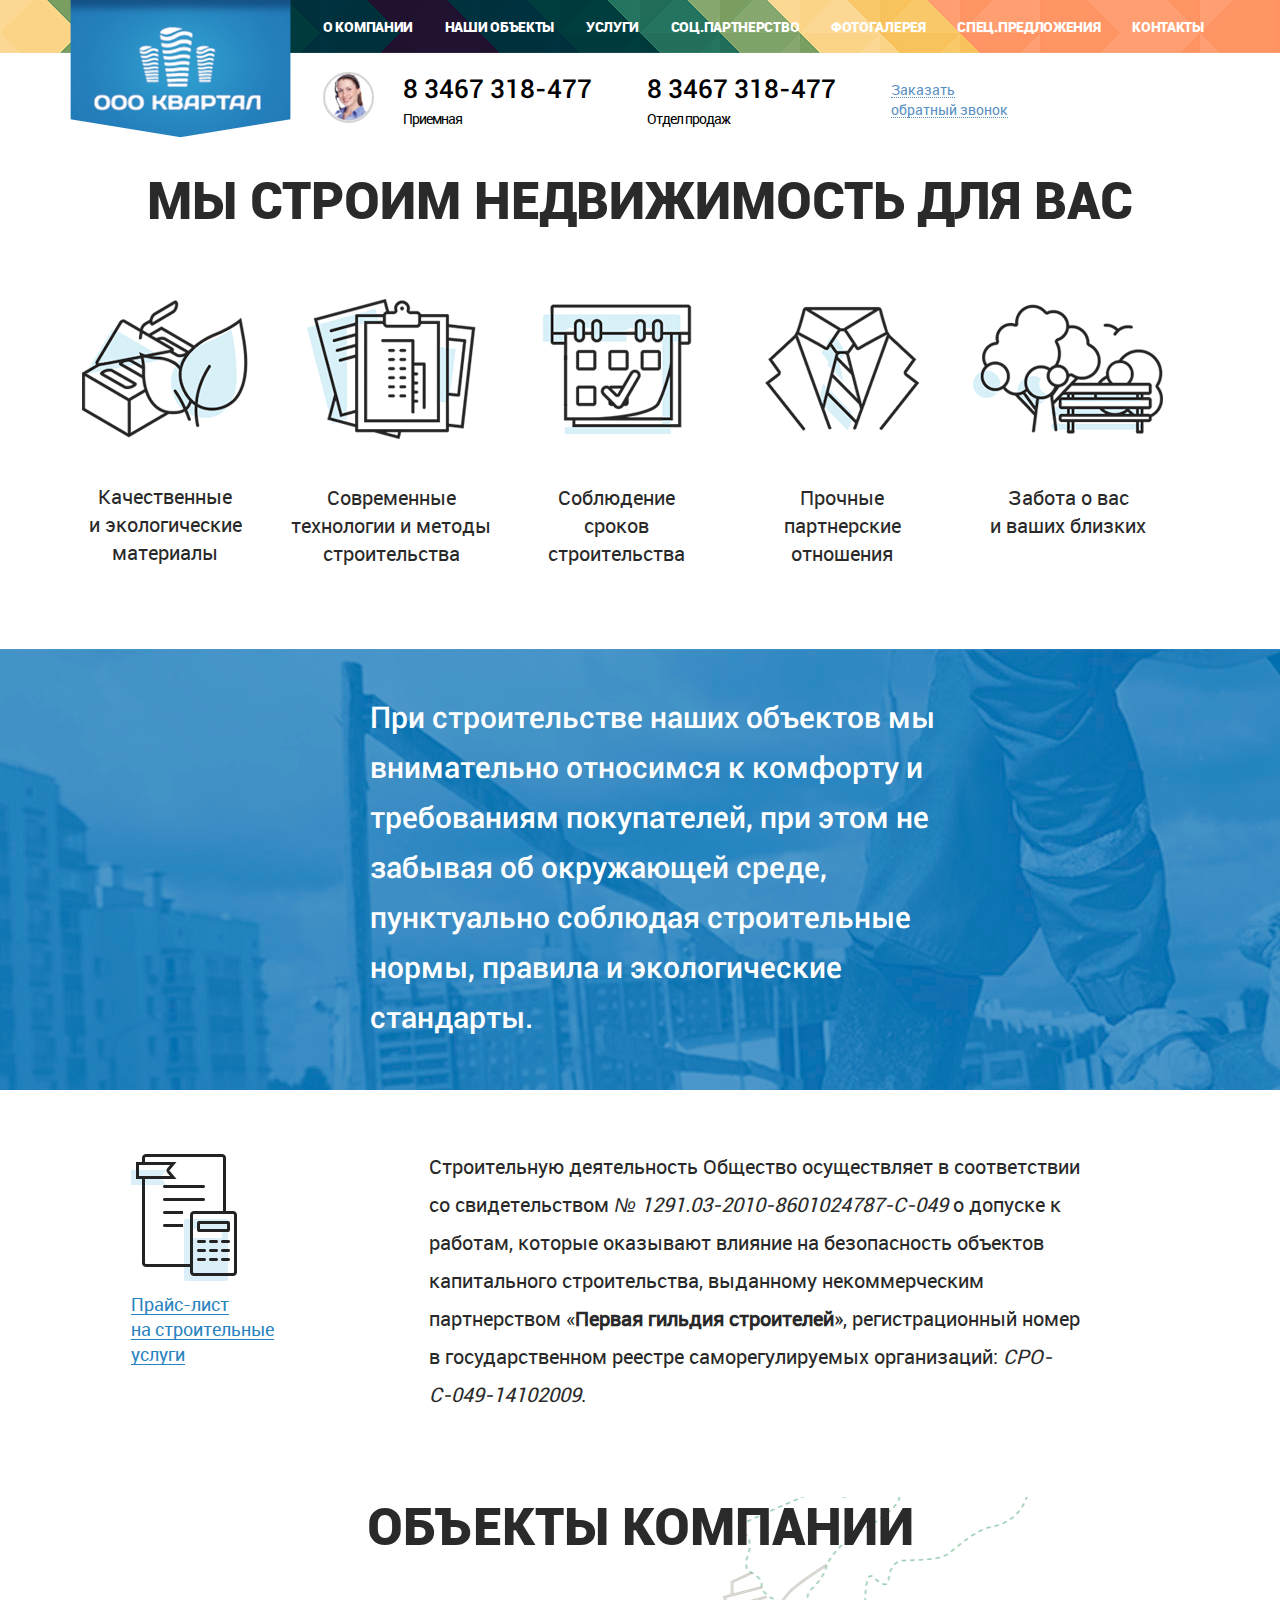
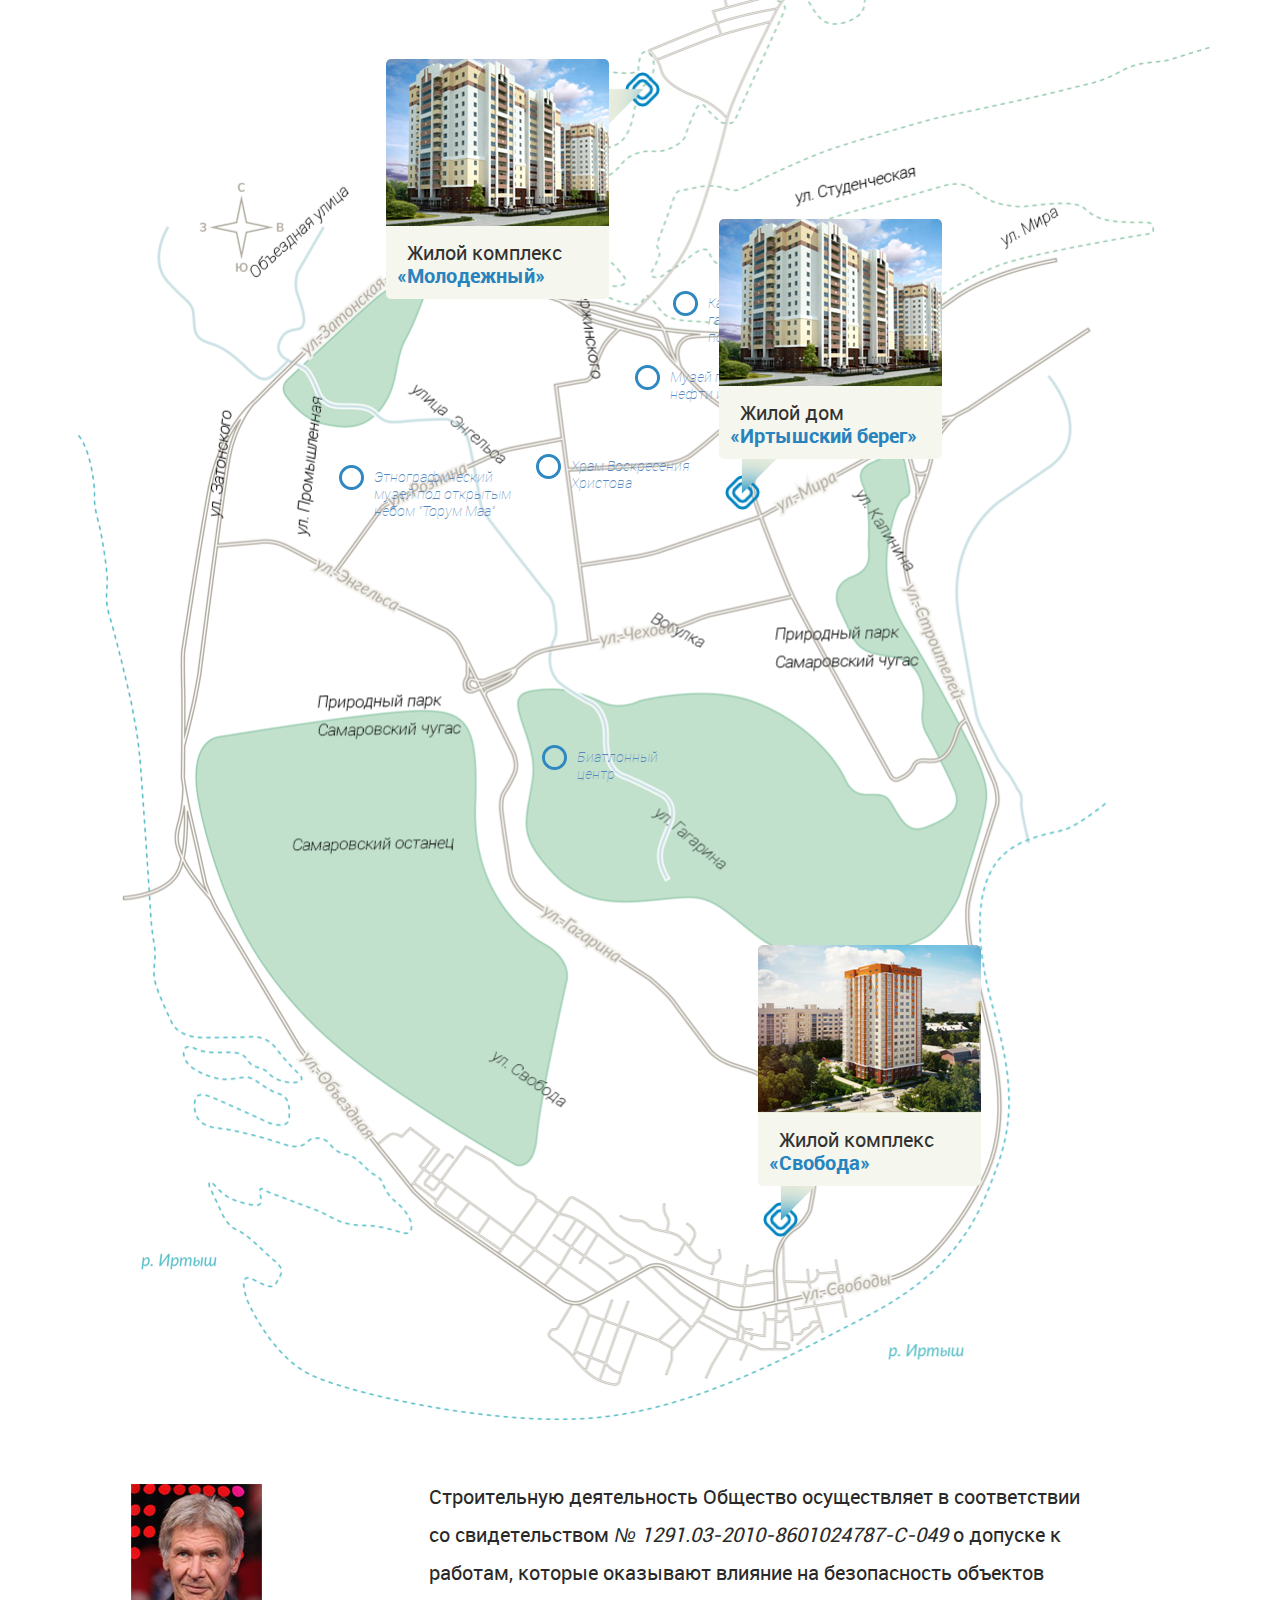
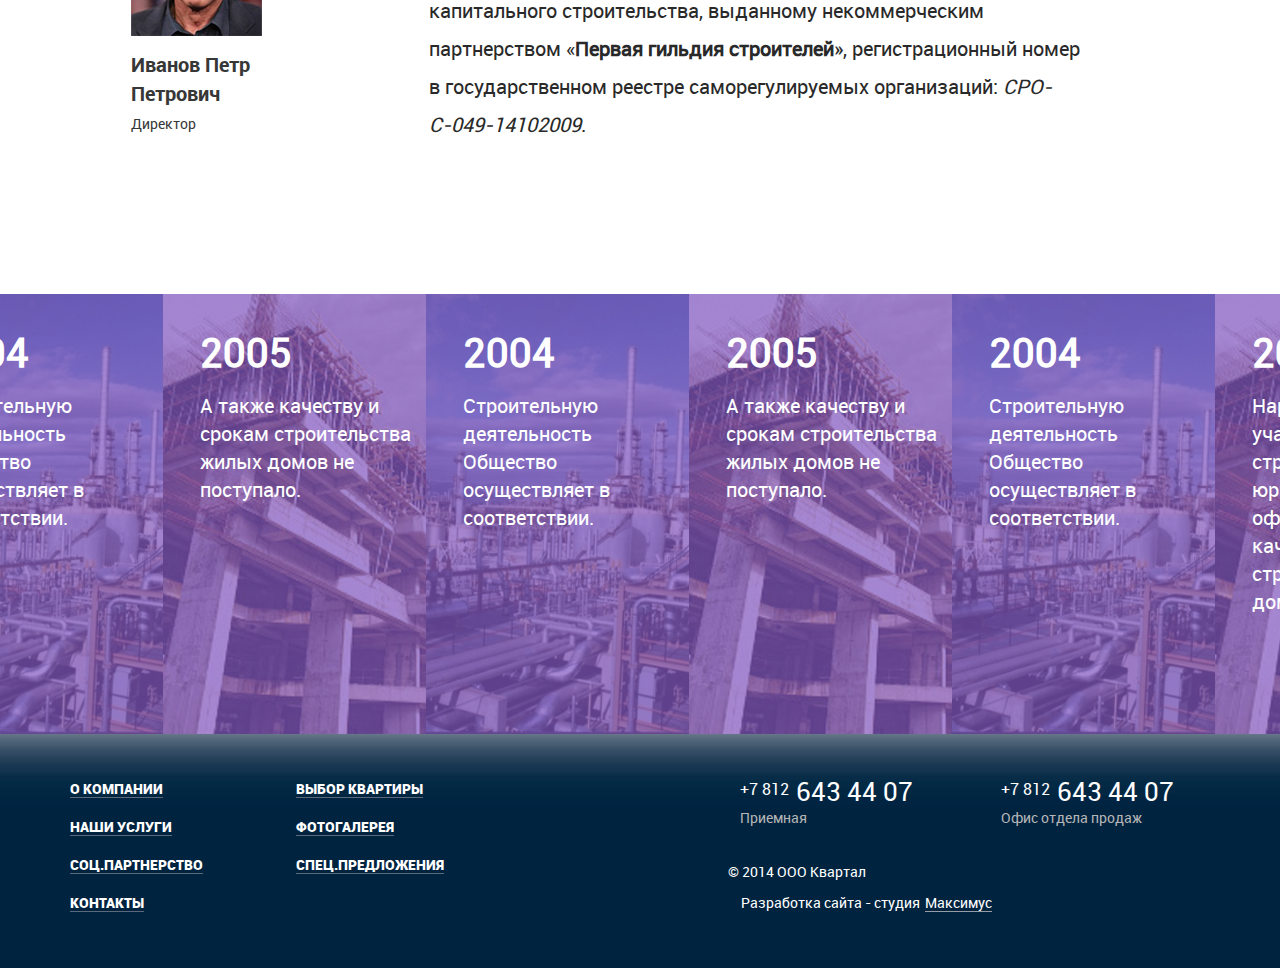
==== commit f8ca45dc: "добавление мобильного меню" ====
--- a/about.html
+++ b/about.html
@@ -15,6 +15,15 @@
     <div class="main-wrapper">
       <header class="header">
         <div class="container"><a href="/" class="header__logo"><img src="img/logo.png" alt="Site Logo"></a><a href="#" class="header__menu-btn"></a>
+          <ul class="mobile__menu list-inline">
+            <li class="mobile__menu-item"><a href="#" class="mobile__menu-link">О компании</a></li>
+            <li class="mobile__menu-item"><a href="#" class="mobile__menu-link">Наши объекты</a></li>
+            <li class="mobile__menu-item"><a href="#" class="mobile__menu-link">услуги</a></li>
+            <li class="mobile__menu-item"><a href="#" class="mobile__menu-link">Соц.партнерство</a></li>
+            <li class="mobile__menu-item"><a href="#" class="mobile__menu-link">Фотогалерея</a></li>
+            <li class="mobile__menu-item"><a href="#" class="mobile__menu-link">Спец.предложения</a></li>
+            <li class="mobile__menu-item"><a href="#" class="mobile__menu-link">Контакты</a></li>
+          </ul>
           <ul class="header__menu list-inline">
             <li class="header__menu-item"><a href="#" class="header__menu-link">О компании</a></li>
             <li class="header__menu-item"><a href="#" class="header__menu-link">Наши объекты</a></li>
--- a/css/styles.css
+++ b/css/styles.css
@@ -1 +1 @@
-@import url(http://fonts.googleapis.com/css?family=PT+Sans:700&subset=cyrillic,cyrillic-ext);@font-face{font-family:'Roboto Black';src:url('../fonts/roboto-black.eot');src:url('../fonts/roboto-black.eot?#iefix') format('embedded-opentype'),url('../fonts/roboto-black.woff') format('woff'),url('../fonts/roboto-black.ttf') format('truetype');font-weight:normal;font-style:normal}@font-face{font-family:'Roboto';src:url('../fonts/roboto-regular.eot');src:url('../fonts/roboto-regular.eot?#iefix') format('embedded-opentype'),url('../fonts/roboto-regular.woff') format('woff'),url('../fonts/roboto-regular.ttf') format('truetype');font-weight:normal;font-style:normal}@font-face{font-family:'Roboto Bold';src:url('../fonts/roboto-bold.eot');src:url('../fonts/roboto-bold.eot?#iefix') format('embedded-opentype'),url('../fonts/roboto-bold.woff') format('woff'),url('../fonts/roboto-bold.ttf') format('truetype');font-weight:normal;font-style:normal}@font-face{font-family:'Roboto Thin';src:url('../fonts/roboto-thin.eot');src:url('../fonts/roboto-thin.eot?#iefix') format('embedded-opentype'),url('../fonts/roboto-thin.woff') format('woff'),url('../fonts/roboto-thin.ttf') format('truetype');font-weight:normal;font-style:normal}@font-face{font-family:'Roboto Thin It';src:url('../fonts/roboto-thinitalic.eot');src:url('../fonts/roboto-thinitalic.eot?#iefix') format('embedded-opentype'),url('../fonts/roboto-thinitalic.woff') format('woff'),url('../fonts/roboto-thinitalic.ttf') format('truetype');font-weight:normal;font-style:normal}@font-face{font-family:'Roboto Light';src:url('../fonts/roboto-light.eot');src:url('../fonts/roboto-light.eot?#iefix') format('embedded-opentype'),url('../fonts/roboto-light.woff') format('woff'),url('../fonts/roboto-light.ttf') format('truetype');font-weight:normal;font-style:normal}@font-face{font-family:'Roboto Medium';src:url('../fonts/roboto-medium.eot');src:url('../fonts/roboto-medium.eot?#iefix') format('embedded-opentype'),url('../fonts/roboto-medium.woff') format('woff'),url('../fonts/roboto-medium.ttf') format('truetype');font-weight:normal;font-style:normal}@font-face{font-family:'entypo-selected';src:url('../fonts/entypo-selected.eot');src:url('../fonts/entypo-selected.eot?#iefix') format('embedded-opentype'),url('../fonts/entypo-selected.woff') format('woff'),url('../fonts/entypo-selected.ttf') format('truetype');font-weight:normal;font-style:normal}html{height:100%}body{font-family:'Roboto',sans-serif;font-weight:normal;background:#fff;height:100%;color:#000}.container{position:relative}.border{font-size:200%;line-height:normal}a{color:#2884be}a:focus{text-decoration:none}ul.list-inline{margin-left:0}label{font-weight:normal}h1,h2,h3,h4,h5{font-family:'Roboto',sans-serif}img{max-width:100%}a img{border:none}button,input,textarea{outline:none}.fancybox-image,.fancybox-inner,.fancybox-nav,.fancybox-nav span,.fancybox-outer,.fancybox-skin,.fancybox-tmp,.fancybox-wrap,.fancybox-wrap iframe,.fancybox-wrap object{padding:0;margin:0;border:0;outline:0;vertical-align:top}.fancybox-wrap{position:absolute;top:0;left:0;z-index:8020}.fancybox-skin{position:relative;background:0 0;border-radius:0;color:#444;text-shadow:none}.fancybox-opened{z-index:8030}.fancybox-inner,.fancybox-outer{position:relative}.fancybox-inner{overflow:hidden}.fancybox-type-iframe .fancybox-inner{-webkit-overflow-scrolling:touch}.fancybox-error{color:#444;font:14px/20px 'Roboto',sans-serif;margin:0;padding:15px;white-space:nowrap}.fancybox-iframe,.fancybox-image{display:block;width:100%;height:100%}.fancybox-image{max-width:100%;max-height:100%}#fancybox-loading,.fancybox-close,.fancybox-next span,.fancybox-prev span{background-image:url(../img/fancybox_sprite.png)}#fancybox-loading{position:fixed;top:50%;left:50%;margin-top:-22px;margin-left:-22px;background-position:0 -108px;opacity:.8;cursor:pointer;z-index:8060}#fancybox-loading div{width:44px;height:44px;background:url(../img/fancybox_loading.gif) center center no-repeat}.fancybox-close{position:absolute;top:8px;right:8px;width:36px;height:36px;cursor:pointer;z-index:8040}.fancybox-nav{position:absolute;top:0;width:40%;height:100%;cursor:pointer;text-decoration:none;background:url(../img/blank.gif);-webkit-tap-highlight-color:transparent;z-index:8040}.fancybox-prev{left:0}.fancybox-next{right:0}.fancybox-nav span{position:absolute;top:50%;width:36px;height:34px;margin-top:-18px;cursor:pointer;z-index:8040}.fancybox-prev span{left:10px;background-position:0 -36px}.fancybox-next span{right:10px;background-position:0 -72px}.fancybox-nav:hover span{visibility:visible}.fancybox-tmp{position:absolute;top:-99999px;left:-99999px;visibility:hidden;max-width:99999px;max-height:99999px;overflow:visible !important}.fancybox-lock{overflow:hidden}.fancybox-overlay{position:absolute;top:0;left:0;overflow:hidden;display:none;z-index:8010;background:rgba(0,0,0,0.75)}.fancybox-overlay-fixed{position:fixed;bottom:0;right:0}.fancybox-lock .fancybox-overlay{overflow:auto;overflow-y:scroll}.fancybox-title{visibility:hidden;font:400 13px/20px 'Roboto',sans-serif;position:relative;text-shadow:none;z-index:8050}.fancybox-opened .fancybox-title{visibility:visible}.fancybox-title-float-wrap{position:absolute;bottom:0;right:50%;margin-bottom:-35px;z-index:8050;text-align:center}.fancybox-title-float-wrap .child{display:inline-block;margin-right:-100%;padding:2px 20px;background:0 0;background:rgba(0,0,0,0.8);text-shadow:0 1px 2px #222;color:#fff;font-weight:700;line-height:24px;white-space:nowrap}.fancybox-title-outside-wrap{position:relative;margin-top:10px;color:#fff}.fancybox-title-inside-wrap{padding-top:10px}.fancybox-title-over-wrap{position:absolute;bottom:0;left:0;color:#fff;padding:10px;background:#000;background:rgba(0,0,0,0.8)}.bx-wrapper{position:relative;margin:0;padding:0;display:inline-block;*zoom:1}.bx-wrapper img{max-width:100%;display:block}.bx-wrapper .bx-viewport{-webkit-transform:translatez(0);-moz-transform:translatez(0);-ms-transform:translatez(0);-o-transform:translatez(0);transform:translatez(0)}.bx-wrapper .bx-pager,.bx-wrapper .bx-controls-auto{position:absolute;bottom:-30px;width:100%}.bx-wrapper .bx-loading{min-height:50px;height:100%;width:100%;position:absolute;top:0;left:0;z-index:2000}.bx-wrapper .bx-pager{text-align:center;font-size:.85em;font-family:Arial;font-weight:bold;color:#666;padding-top:20px}.bx-wrapper .bx-pager .bx-pager-item,.bx-wrapper .bx-controls-auto .bx-controls-auto-item{display:inline-block;*zoom:1;*display:inline}.bx-wrapper .bx-pager.bx-default-pager a{background:#666;text-indent:-9999px;display:block;width:10px;height:10px;margin:0 5px;outline:0;-moz-border-radius:5px;-webkit-border-radius:5px;border-radius:5px}.bx-wrapper .bx-pager.bx-default-pager a:hover,.bx-wrapper .bx-pager.bx-default-pager a.active{background:#000}.bx-wrapper .bx-prev{left:10px}.bx-wrapper .bx-next{right:10px}.bx-wrapper .bx-prev:hover{background-position:0 0}.bx-wrapper .bx-next:hover{background-position:-43px 0}.bx-wrapper .bx-controls-direction a{position:absolute;top:50%;margin-top:-16px;outline:0;width:32px;height:32px;text-indent:-9999px;z-index:9999}.bx-wrapper .bx-controls-direction a.disabled{display:none}.bx-wrapper .bx-controls-auto{text-align:center}.bx-wrapper .bx-controls-auto .bx-start{display:block;text-indent:-9999px;width:10px;height:11px;outline:0;margin:0 3px}.bx-wrapper .bx-controls-auto .bx-start:hover,.bx-wrapper .bx-controls-auto .bx-start.active{background-position:-86px 0}.bx-wrapper .bx-controls-auto .bx-stop{display:block;text-indent:-9999px;width:9px;height:11px;outline:0;margin:0 3px}.bx-wrapper .bx-controls-auto .bx-stop:hover,.bx-wrapper .bx-controls-auto .bx-stop.active{background-position:-86px -33px}.bx-wrapper .bx-controls.bx-has-controls-auto.bx-has-pager .bx-pager{text-align:left;width:80%}.bx-wrapper .bx-controls.bx-has-controls-auto.bx-has-pager .bx-controls-auto{right:0;width:35px}.bx-wrapper .bx-caption{position:absolute;bottom:0;left:0;background:#666\9;background:rgba(80,80,80,0.75);width:100%}.bx-wrapper .bx-caption span{color:#fff;font-family:Arial;display:block;font-size:.85em;padding:10px}.gamma-container{min-height:200px;margin:40px 0}.gamma-gallery{list-style-type:none;padding:0;margin:0;width:100%;position:relative}.gamma-gallery:before,.gamma-gallery:after{content:" ";display:table}.gamma-gallery:after{clear:both}.gamma-gallery li{display:block;position:relative;cursor:pointer;float:left;padding:4px}.gamma-gallery li img{max-width:100%;width:auto;width:100%;height:auto;display:block}.gamma-description{background:#fff;background:rgba(255,255,255,0.6);position:absolute;top:20px;left:20px;bottom:20px;right:20px;text-align:center;-ms-filter:"progid:DXImageTransform.Microsoft.Alpha(Opacity=0)";filter:alpha(opacity=0);opacity:0;-webkit-transition:opacity .4s ease-in-out;-moz-transition:opacity .4s ease-in-out;-ms-transition:opacity .4s ease-in-out;-o-transition:opacity .4s ease-in-out;transition:opacity .4s ease-in-out}.no-touch .gamma-gallery li:hover .gamma-description{-ms-filter:"progid:DXImageTransform.Microsoft.Alpha(Opacity=80)";filter:alpha(opacity=80);opacity:1}.gamma-description:before{content:'';height:100%}.gamma-description:before,.gamma-description h3{display:inline-block;vertical-align:middle}.gamma-description h3{width:100%;padding:0 20px;font-weight:400;text-transform:uppercase;font-size:16px;letter-spacing:2px}.gamma-buttons{position:absolute;top:10px;right:10px;z-index:10001}.gamma-buttons button{float:left;background:#333;color:#fff;display:block;width:30px;height:30px;font-size:14px;margin-left:5px;cursor:pointer;border:none;outline:none}.gamma-buttons button:before,.gamma-nav span:before{font-family:'entypo-selected';font-style:normal;font-weight:normal;speak:none;display:block;text-align:center;opacity:.7;outline:none}.no-touch .gamma-buttons button:hover{background:#666}button.gamma-btn-close:before{content:'\2715'}button.gamma-btn-ssplay:before{content:'\25b6'}button.gamma-btn-sspause:before{content:'\2389'}.gamma-single-view{position:fixed;top:0;left:0;width:100%;height:100%;z-index:10000;text-align:center;display:none}.gamma-overlay{background:#000;position:fixed;top:0;left:0;width:100%;height:100%;opacity:0;display:none;z-index:9999}.gamma-single-view img{position:absolute;cursor:pointer}.gamma-description-wrapper{background:rgba(0,0,0,0.7);position:absolute;bottom:0;left:0;right:0;z-index:10;padding:5px 0}.gamma-single-view .gamma-description{background:transparent;position:relative;bottom:auto;left:auto;right:auto;top:auto}.gamma-single-view .gamma-description h3{font-size:15px;padding:5px 0;color:#fff}.gamma-nav span{position:absolute;display:block;width:20px;height:38px;top:50%;margin-top:-19px;left:20px;cursor:pointer;text-align:center;-webkit-transition:all .3s ease;-moz-transition:all .3s ease;-ms-transition:all .3s ease;-o-transition:all .3s ease;transition:all .3s ease}.gamma-nav span.gamma-next{left:auto;right:20px}.gamma-nav span:before{color:#fff;opacity:.7;font-size:40px}.gamma-nav span:hover:before{opacity:1}.gamma-nav span:before{display:block;margin:0;width:auto}.gamma-nav span.gamma-prev:before{content:'\e75d'}.gamma-nav span.gamma-next:before{content:'\e75e'}.gamma-img-fly{position:absolute;top:0;left:0;z-index:99999}.gamma-loading{background:transparent url(../img/loader_light.gif) no-repeat center center}.gamma-single-view.gamma-loading{background:transparent url(../img/loader_dark.gif) no-repeat center center}.gamma-container img,.gamma-nav span,.gamma-buttons button,.gamma-description-wrapper,.gamma-description,.gamma-description h3{-webkit-touch-callout:none;-webkit-user-select:none;-khtml-user-select:none;-moz-user-select:none;-ms-user-select:none;user-select:none}@media screen and (max-width:750px){.gamma-description{top:10px;left:10px;bottom:10px;right:10px}.gamma-description h3{font-size:14px;padding:0 5px}}@media screen and (max-width:500px){.gamma-buttons{float:left;clear:both}}.video-js{background-color:#000;position:relative;padding:0;font-size:10px;vertical-align:middle}.video-js .vjs-tech{position:absolute;top:0;left:0;width:100%;height:100%}.video-js:-moz-full-screen{position:absolute}body.vjs-full-window{padding:0;margin:0;height:100%;overflow-y:auto}.video-js.vjs-fullscreen{position:fixed;overflow:hidden;z-index:1000;left:0;top:0;bottom:0;right:0;width:100% !important;height:100% !important;_position:absolute}.video-js:-webkit-full-screen{width:100% !important;height:100% !important}.vjs-poster{margin:0 auto;padding:0;cursor:pointer;position:relative;width:100%;max-height:100%}.video-js .vjs-text-track-display{text-align:center;position:absolute;bottom:4em;left:1em;right:1em;font-family:"Helvetica Neue",Helvetica,Arial,sans-serif}.video-js .vjs-text-track{display:none;color:#fff;font-size:1.4em;text-align:center;margin-bottom:.1em;background:#000;background:rgba(0,0,0,0.5)}.video-js .vjs-subtitles{color:#fff}.video-js .vjs-captions{color:#fc6}.vjs-tt-cue{display:block}.vjs-fade-in{visibility:visible !important;opacity:1 !important;-webkit-transition:visibility 0s linear 0s,opacity .3s linear;-moz-transition:visibility 0s linear 0s,opacity .3s linear;-ms-transition:visibility 0s linear 0s,opacity .3s linear;-o-transition:visibility 0s linear 0s,opacity .3s linear;transition:visibility 0s linear 0s,opacity .3s linear}.vjs-fade-out{visibility:hidden !important;opacity:0 !important;-webkit-transition:visibility 0s linear 1.5s,opacity 1.5s linear;-moz-transition:visibility 0s linear 1.5s,opacity 1.5s linear;-ms-transition:visibility 0s linear 1.5s,opacity 1.5s linear;-o-transition:visibility 0s linear 1.5s,opacity 1.5s linear;transition:visibility 0s linear 1.5s,opacity 1.5s linear}.vjs-default-skin .vjs-controls{position:absolute;bottom:0;left:0;right:0;margin:0;padding:0;height:2.6em;color:#fff;border-top:1px solid #404040;background:#242424;background:-moz-linear-gradient(top, #242424 50%, #1f1f1f 50%, #171717 100%);background:-webkit-gradient(linear, 0 0, 0 100%, color-stop(50%, #242424), color-stop(50%, #1f1f1f), color-stop(100%, #171717));background:-webkit-linear-gradient(top, #242424 50%, #1f1f1f 50%, #171717 100%);background:-o-linear-gradient(top, #242424 50%, #1f1f1f 50%, #171717 100%);background:-ms-linear-gradient(top, #242424 50%, #1f1f1f 50%, #171717 100%);background:linear-gradient(top, #242424 50%, #1f1f1f 50%, #171717 100%);visibility:hidden;opacity:0}.vjs-default-skin .vjs-control{position:relative;float:left;text-align:center;margin:0;padding:0;height:2.6em;width:2.6em}.vjs-default-skin .vjs-control:focus{outline:0}.vjs-default-skin .vjs-control-text{border:0;clip:rect(0 0 0 0);height:1px;margin:-1px;overflow:hidden;padding:0;position:absolute;width:1px}.vjs-default-skin .vjs-play-control{width:5em;cursor:pointer !important}.vjs-default-skin.vjs-paused .vjs-play-control div{width:15px;height:17px;margin:.5em auto 0}.vjs-default-skin.vjs-playing .vjs-play-control div{width:15px;height:17px;margin:.5em auto 0}.vjs-default-skin .vjs-rewind-control{width:5em;cursor:pointer !important}.vjs-default-skin .vjs-rewind-control div{width:19px;height:16px;margin:.5em auto 0}.vjs-default-skin .vjs-mute-control{width:3.8em;cursor:pointer !important;float:right}.vjs-default-skin .vjs-mute-control div{width:22px;height:16px;margin:.5em auto 0}.vjs-default-skin .vjs-volume-control{width:5em;float:right}.vjs-default-skin .vjs-volume-bar{position:relative;width:5em;height:.6em;margin:1em auto 0;cursor:pointer !important;-moz-border-radius:.3em;-webkit-border-radius:.3em;border-radius:.3em;background:#666;background:-moz-linear-gradient(top, #333, #666);background:-webkit-gradient(linear, 0 0, 0 100%, from(#333), to(#666));background:-webkit-linear-gradient(top, #333, #666);background:-o-linear-gradient(top, #333, #666);background:-ms-linear-gradient(top, #333, #666);background:linear-gradient(top, #333, #666)}.vjs-default-skin .vjs-volume-level{position:absolute;top:0;left:0;height:.6em;-moz-border-radius:.3em;-webkit-border-radius:.3em;border-radius:.3em;background:#fff;background:-moz-linear-gradient(top, #fff, #ccc);background:-webkit-gradient(linear, 0 0, 0 100%, from(#fff), to(#ccc));background:-webkit-linear-gradient(top, #fff, #ccc);background:-o-linear-gradient(top, #fff, #ccc);background:-ms-linear-gradient(top, #fff, #ccc);background:linear-gradient(top, #fff, #ccc)}.vjs-default-skin .vjs-volume-handle{position:absolute;top:-0.2em;width:.8em;height:.8em;background:#ccc;left:0;border:1px solid #fff;-moz-border-radius:.6em;-webkit-border-radius:.6em;border-radius:.6em}.vjs-default-skin div.vjs-progress-control{position:absolute;left:4.8em;right:4.8em;height:1em;width:auto;top:-1.3em;border-bottom:1px solid #1f1f1f;border-top:1px solid #222;background:#333;background:-moz-linear-gradient(top, #222, #333);background:-webkit-gradient(linear, 0 0, 0 100%, from(#222), to(#333));background:-webkit-linear-gradient(top, #222, #333);background:-o-linear-gradient(top, #333, #222);background:-ms-linear-gradient(top, #333, #222);background:linear-gradient(top, #333, #222)}.vjs-default-skin .vjs-progress-holder{position:relative;cursor:pointer !important;padding:0;margin:0;height:1em;-moz-border-radius:.6em;-webkit-border-radius:.6em;border-radius:.6em;background:#111;background:-moz-linear-gradient(top, #111, #262626);background:-webkit-gradient(linear, 0 0, 0 100%, from(#111), to(#262626));background:-webkit-linear-gradient(top, #111, #262626);background:-o-linear-gradient(top, #111, #262626);background:-ms-linear-gradient(top, #111, #262626);background:linear-gradient(top, #111, #262626)}.vjs-default-skin .vjs-progress-holder .vjs-play-progress,.vjs-default-skin .vjs-progress-holder .vjs-load-progress{position:absolute;display:block;height:1em;margin:0;padding:0;left:0;top:0;-moz-border-radius:.6em;-webkit-border-radius:.6em;border-radius:.6em}.vjs-default-skin .vjs-play-progress{background:#fff;background:-moz-linear-gradient(top, #fff 0, #d6d6d6 50%, #fff 100%);background:-webkit-gradient(linear, 0 0, 0 100%, color-stop(0, #fff), color-stop(50%, #d6d6d6), color-stop(100%, #fff));background:-webkit-linear-gradient(top, #fff 0, #d6d6d6 50%, #fff 100%);background:-o-linear-gradient(top, #fff 0, #d6d6d6 50%, #fff 100%);background:-ms-linear-gradient(top, #fff 0, #d6d6d6 50%, #fff 100%);background:linear-gradient(top, #fff 0, #d6d6d6 50%, #fff 100%);background:#efefef;background:-moz-linear-gradient(top, #efefef 0, #f5f5f5 50%, #dbdbdb 50%, #f1f1f1 100%);background:-webkit-gradient(linear, 0 0, 0 100%, color-stop(0, #efefef), color-stop(50%, #f5f5f5), color-stop(50%, #dbdbdb), color-stop(100%, #f1f1f1));background:-webkit-linear-gradient(top, #efefef 0, #f5f5f5 50%, #dbdbdb 50%, #f1f1f1 100%);background:-o-linear-gradient(top, #efefef 0, #f5f5f5 50%, #dbdbdb 50%, #f1f1f1 100%);background:-ms-linear-gradient(top, #efefef 0, #f5f5f5 50%, #dbdbdb 50%, #f1f1f1 100%);filter:progid:DXImageTransform.Microsoft.gradient(startColorstr='#efefef', endColorstr='#f1f1f1', GradientType=0);background:linear-gradient(top, #efefef 0, #f5f5f5 50%, #dbdbdb 50%, #f1f1f1 100%)}.vjs-default-skin .vjs-load-progress{opacity:.8;background:#666;background:-moz-linear-gradient(top, #666, #333);background:-webkit-gradient(linear, 0 0, 0 100%, from(#666), to(#333));background:-webkit-linear-gradient(top, #666, #333);background:-o-linear-gradient(top, #666, #333);background:-ms-linear-gradient(top, #666, #333);background:linear-gradient(top, #666, #333)}.vjs-default-skin div.vjs-seek-handle{position:absolute;width:16px;height:16px;margin-top:-0.3em;left:0;top:0;background:url('video-js.png') 0 -50px;-moz-border-radius:.8em;-webkit-border-radius:.8em;border-radius:.8em;-webkit-box-shadow:0 2px 4px 0 #000;-moz-box-shadow:0 2px 4px 0 #000;box-shadow:0 2px 4px 0 #000}.vjs-default-skin .vjs-time-controls{position:absolute;right:0;height:1em;width:4.8em;top:-1.3em;border-bottom:1px solid #1f1f1f;border-top:1px solid #222;background-color:#333;font-size:1em;line-height:1em;font-weight:normal;font-family:Helvetica,Arial,sans-serif;background:#333;background:-moz-linear-gradient(top, #222, #333);background:-webkit-gradient(linear, 0 0, 0 100%, from(#222), to(#333));background:-webkit-linear-gradient(top, #222, #333);background:-o-linear-gradient(top, #333, #222);background:-ms-linear-gradient(top, #333, #222);background:linear-gradient(top, #333, #222)}.vjs-default-skin .vjs-current-time{left:0}.vjs-default-skin .vjs-duration{right:0;display:none}.vjs-default-skin .vjs-remaining-time{right:0}.vjs-time-divider{display:none}.vjs-default-skin .vjs-time-control{font-size:1em;line-height:1;font-weight:normal;font-family:Helvetica,Arial,sans-serif}.vjs-default-skin .vjs-time-control span{line-height:25px}.vjs-secondary-controls{float:right}.vjs-default-skin .vjs-fullscreen-control{width:3.8em;cursor:pointer !important;float:right}.vjs-default-skin .vjs-fullscreen-control div{width:16px;height:16px;background:url('video-js.png') -50px 0;margin:.5em auto 0}.vjs-default-skin.vjs-fullscreen .vjs-fullscreen-control div{background:url('video-js.png') -75px 0}.vjs-default-skin .vjs-big-play-button{display:block;z-index:2;position:absolute;top:50%;left:50%;width:8em;height:8em;margin:-42px 0 0 -42px;text-align:center;vertical-align:center;cursor:pointer !important;border:.2em solid #fff;opacity:.95;-webkit-border-radius:25px;-moz-border-radius:25px;border-radius:25px;background:#454545;background:-moz-linear-gradient(top, #454545 0, #232323 50%, #161616 50%, #3f3f3f 100%);background:-webkit-gradient(linear, 0 0, 0 100%, color-stop(0, #454545), color-stop(50%, #232323), color-stop(50%, #161616), color-stop(100%, #3f3f3f));background:-webkit-linear-gradient(top, #454545 0, #232323 50%, #161616 50%, #3f3f3f 100%);background:-o-linear-gradient(top, #454545 0, #232323 50%, #161616 50%, #3f3f3f 100%);background:-ms-linear-gradient(top, #454545 0, #232323 50%, #161616 50%, #3f3f3f 100%);filter:progid:DXImageTransform.Microsoft.gradient(startColorstr='#454545', endColorstr='#3f3f3f', GradientType=0);background:linear-gradient(top, #454545 0, #232323 50%, #161616 50%, #3f3f3f 100%);-webkit-box-shadow:4px 4px 8px #000;-moz-box-shadow:4px 4px 8px #000;box-shadow:4px 4px 8px #000}.vjs-default-skin div.vjs-big-play-button:hover{-webkit-box-shadow:0 0 80px #fff;-moz-box-shadow:0 0 80px #fff;box-shadow:0 0 80px #fff}.vjs-default-skin div.vjs-big-play-button span{position:absolute;top:50%;left:50%;display:block;width:35px;height:42px;margin:-20px 0 0 -15px;background:url('video-js.png') -100px 0}.vjs-loading-spinner{display:none;position:absolute;top:50%;left:50%;width:55px;height:55px;margin:-28px 0 0 -28px;-webkit-animation-name:rotatethis;-webkit-animation-duration:1s;-webkit-animation-iteration-count:infinite;-webkit-animation-timing-function:linear;-moz-animation-name:rotatethis;-moz-animation-duration:1s;-moz-animation-iteration-count:infinite;-moz-animation-timing-function:linear}@-webkit-keyframes rotatethis{0%{-webkit-transform:scale(.6) rotate(0deg)}12.5%{-webkit-transform:scale(.6) rotate(0deg)}12.51%{-webkit-transform:scale(.6) rotate(45deg)}25%{-webkit-transform:scale(.6) rotate(45deg)}25.01%{-webkit-transform:scale(.6) rotate(90deg)}37.5%{-webkit-transform:scale(.6) rotate(90deg)}37.51%{-webkit-transform:scale(.6) rotate(135deg)}50%{-webkit-transform:scale(.6) rotate(135deg)}50.01%{-webkit-transform:scale(.6) rotate(180deg)}62.5%{-webkit-transform:scale(.6) rotate(180deg)}62.51%{-webkit-transform:scale(.6) rotate(225deg)}75%{-webkit-transform:scale(.6) rotate(225deg)}75.01%{-webkit-transform:scale(.6) rotate(270deg)}87.5%{-webkit-transform:scale(.6) rotate(270deg)}87.51%{-webkit-transform:scale(.6) rotate(315deg)}100%{-webkit-transform:scale(.6) rotate(315deg)}}@-moz-keyframes rotatethis{0%{-moz-transform:scale(.6) rotate(0deg)}12.5%{-moz-transform:scale(.6) rotate(0deg)}12.51%{-moz-transform:scale(.6) rotate(45deg)}25%{-moz-transform:scale(.6) rotate(45deg)}25.01%{-moz-transform:scale(.6) rotate(90deg)}37.5%{-moz-transform:scale(.6) rotate(90deg)}37.51%{-moz-transform:scale(.6) rotate(135deg)}50%{-moz-transform:scale(.6) rotate(135deg)}50.01%{-moz-transform:scale(.6) rotate(180deg)}62.5%{-moz-transform:scale(.6) rotate(180deg)}62.51%{-moz-transform:scale(.6) rotate(225deg)}75%{-moz-transform:scale(.6) rotate(225deg)}75.01%{-moz-transform:scale(.6) rotate(270deg)}87.5%{-moz-transform:scale(.6) rotate(270deg)}87.51%{-moz-transform:scale(.6) rotate(315deg)}100%{-moz-transform:scale(.6) rotate(315deg)}}div.vjs-loading-spinner .ball1{opacity:.12;position:absolute;left:20px;top:0;width:13px;height:13px;background:#fff;border-radius:13px;-webkit-border-radius:13px;-moz-border-radius:13px;border:1px solid #ccc}div.vjs-loading-spinner .ball2{opacity:.25;position:absolute;left:34px;top:6px;width:13px;height:13px;background:#fff;border-radius:13px;-webkit-border-radius:13px;-moz-border-radius:13px;border:1px solid #ccc}div.vjs-loading-spinner .ball3{opacity:.37;position:absolute;left:40px;top:20px;width:13px;height:13px;background:#fff;border-radius:13px;-webkit-border-radius:13px;-moz-border-radius:13px;border:1px solid #ccc}div.vjs-loading-spinner .ball4{opacity:.5;position:absolute;left:34px;top:34px;width:13px;height:13px;background:#fff;border-radius:10px;-webkit-border-radius:10px;-moz-border-radius:15px;border:1px solid #ccc}div.vjs-loading-spinner .ball5{opacity:.62;position:absolute;left:20px;top:40px;width:13px;height:13px;background:#fff;border-radius:13px;-webkit-border-radius:13px;-moz-border-radius:13px;border:1px solid #ccc}div.vjs-loading-spinner .ball6{opacity:.75;position:absolute;left:6px;top:34px;width:13px;height:13px;background:#fff;border-radius:13px;-webkit-border-radius:13px;-moz-border-radius:13px;border:1px solid #ccc}div.vjs-loading-spinner .ball7{opacity:.87;position:absolute;left:0;top:20px;width:13px;height:13px;background:#fff;border-radius:13px;-webkit-border-radius:13px;-moz-border-radius:13px;border:1px solid #ccc}div.vjs-loading-spinner .ball8{opacity:1;position:absolute;left:6px;top:6px;width:13px;height:13px;background:#fff;border-radius:13px;-webkit-border-radius:13px;-moz-border-radius:13px;border:1px solid #ccc}.vjs-default-skin .vjs-menu-button{float:right;margin:.2em .5em 0 0;padding:0;width:3em;height:2em;cursor:pointer !important;border:1px solid #111;-moz-border-radius:.3em;-webkit-border-radius:.3em;border-radius:.3em;background:#4d4d4d;background:-moz-linear-gradient(top, #4d4d4d 0, #3f3f3f 50%, #333 50%, #252525 100%);background:-webkit-gradient(linear, left top, left bottom, color-stop(0, #4d4d4d), color-stop(50%, #3f3f3f), color-stop(50%, #333), color-stop(100%, #252525));background:-webkit-linear-gradient(top, #4d4d4d 0, #3f3f3f 50%, #333 50%, #252525 100%);background:-o-linear-gradient(top, #4d4d4d 0, #3f3f3f 50%, #333 50%, #252525 100%);background:-ms-linear-gradient(top, #4d4d4d 0, #3f3f3f 50%, #333 50%, #252525 100%);background:linear-gradient(top, #4d4d4d 0, #3f3f3f 50%, #333 50%, #252525 100%)}.vjs-default-skin .vjs-menu-button div{width:16px;height:16px;margin:.2em auto 0;padding:0}.vjs-default-skin .vjs-menu-button ul{display:none;opacity:.8;padding:0;margin:0;position:absolute;width:10em;bottom:2em;max-height:15em;left:-3.5em;background-color:#111;border:2px solid #333;-moz-border-radius:.7em;-webkit-border-radius:1em;border-radius:.5em;-webkit-box-shadow:0 2px 4px 0 #000;-moz-box-shadow:0 2px 4px 0 #000;box-shadow:0 2px 4px 0 #000;overflow:auto}.vjs-default-skin .vjs-menu-button:focus ul,.vjs-default-skin .vjs-menu-button:hover ul{display:block;list-style:none}.vjs-default-skin .vjs-menu-button ul li{list-style:none;margin:0;padding:.3em 0 .3em 20px;line-height:1.4em;font-size:1.2em;font-family:"Helvetica Neue",Helvetica,Arial,sans-serif;text-align:left}.vjs-default-skin .vjs-menu-button ul li.vjs-selected{text-decoration:underline}.vjs-default-skin .vjs-menu-button ul li:focus,.vjs-default-skin .vjs-menu-button ul li:hover,.vjs-default-skin .vjs-menu-button ul li.vjs-selected:focus,.vjs-default-skin .vjs-menu-button ul li.vjs-selected:hover{background-color:#ccc;color:#111;outline:0}.vjs-default-skin .vjs-menu-button ul li.vjs-menu-title{text-align:center;text-transform:uppercase;font-size:1em;line-height:2em;padding:0;margin:0 0 .3em 0;color:#fff;font-weight:bold;cursor:default;background:#4d4d4d;background:-moz-linear-gradient(top, #4d4d4d 0, #3f3f3f 50%, #333 50%, #252525 100%);background:-webkit-gradient(linear, left top, left bottom, color-stop(0, #4d4d4d), color-stop(50%, #3f3f3f), color-stop(50%, #333), color-stop(100%, #252525));background:-webkit-linear-gradient(top, #4d4d4d 0, #3f3f3f 50%, #333 50%, #252525 100%);background:-o-linear-gradient(top, #4d4d4d 0, #3f3f3f 50%, #333 50%, #252525 100%);background:-ms-linear-gradient(top, #4d4d4d 0, #3f3f3f 50%, #333 50%, #252525 100%);background:linear-gradient(top, #4d4d4d 0, #3f3f3f 50%, #333 50%, #252525 100%)}.vjs-default-skin .vjs-captions-button div{background-position:-25px -75px}.vjs-default-skin .vjs-chapters-button div{background-position:-100px -75px}.vjs-default-skin .vjs-chapters-button ul{width:20em;left:-8.5em}.header{background:url(../img/header_bg.png) top no-repeat}.header__logo{position:relative;z-index:2}.header__menu-btn{background:url(../img/menu_white.svg) 0 0 no-repeat;float:right;display:none;width:45px;height:40px;margin:5px 0 0 0}.header__menu{display:inline-block;margin:12px -22px 0 11px !important;vertical-align:top;letter-spacing:-0.3px}.header__menu-item{margin-left:7px}.header__menu-link{color:#fff;text-transform:uppercase;font-family:'Roboto Black';padding:5px 6px;display:inline-block;border-radius:3px}.header__menu-link:hover{color:#fff;background:rgba(0,0,0,0.44);text-decoration:none}.main__underhead._index{position:absolute;top:0;left:0;right:0}.main__content{position:relative;margin-top:-85px}.main__content._offers{background:url(../img/confeti.png) bottom center no-repeat}.full__screen{background:url(../img/shadow.png) 0 -90px repeat-x;background-color:rgba(21,49,65,0.46)}.video__play{margin-top:-43px;z-index:-1;background:url(../img/bg.jpg);background-size:cover}.phone__block{margin:19px 0 60px 21.6%;position:relative;z-index:2}.phone__block._main{margin:19px 0 116px 21.6%}.phone__operator{max-width:51px;max-height:51px;border-radius:50%;border:2px solid #d4d4d4}.phone__inner{display:inline-block;vertical-align:top;margin:3px 26px 0 26px;letter-spacing:-1px}.phone__number{cursor:pointer;color:#fff;font-size:26px;font-family:'Roboto Light';margin:-4px 0 1px 0;letter-spacing:0}.phone__number._black{color:#000;font-family:'Roboto Medium'}.phone__sufix{font-family:'Roboto Medium'}.phone__text{margin:0;color:#fff}.phone__text._black{color:#000}.phone__call-me-block{display:inline-block;vertical-align:top;margin:8px 0 0 26px;position:relative}.phone__call-me{border-bottom:1px dotted #588fc3;color:#588fc3;font-size:50%}.phone__call-me:active,.phone__call-me:focus,.phone__call-me:hover{color:#7ea8d0;text-decoration:none;border-bottom:1px solid transparent}.phone__window-call{position:absolute;display:none;border-radius:4px;width:290px;padding:20px;box-sizing:border-box;z-index:10;top:60px;left:-70px;background:#f6f7ef url(../img/phone.png) 20px 25px no-repeat}.phone__window-call:before{content:'';position:absolute;width:0;height:0;border-left:10px solid transparent;border-right:10px solid transparent;border-bottom:15px solid #f6f7ef;top:-14px;left:137px}.phone__input{width:215px;height:37px;border:1px solid #bdbdbd;box-shadow:inset 0 0 0 #999;font-size:16px;color:#2e2e2e;box-sizing:border-box;padding:0 10px;float:right;margin-right:5px;margin-bottom:15px}.phone__window-call-text{font-size:16px;margin:0 0 15px;line-height:23px}.phone__window-call-text:before{content:'';display:block;clear:both}.phone__submit{background:#5687be;border:none;border-radius:6px;border-bottom:3px solid #275180;position:relative;color:#fff;text-shadow:0 1px #446b96;font-size:18px;font-weight:bold;text-align:center;width:152px;line-height:44px;-webkit-transition:background .4s ease;-moz-transition:background .4s ease;-ms-transition:background .4s ease;-o-transition:background .4s ease;transition:background .4s ease}.phone__submit:hover{background:#467ab5}.phone__submit:active{top:3px;border-bottom:3px solid transparent}.title{font-size:52px;font-family:'Roboto Black';color:#2a2a2a;text-transform:uppercase;text-align:center;position:relative;z-index:1}.title._white{color:#fff}.title._textL{text-align:left}.title__type{font-family:'Roboto'}.advantages__block{vertical-align:top;width:19%;text-align:center}.advantages__list{margin:71px -16px !important}.advantages__img{display:block;margin:0 auto 45px auto}.advantages__text{color:#fff;line-height:28px;font-size:20px}.advantages__text._black{color:#292929}.button__down{padding-bottom:10px;display:inline-block}.object__block{position:relative;padding-top:38px}.object__map{position:relative;margin-top:-125px;margin-left:8px}.object__point{position:absolute}.object__point._young{top:207px;left:570px;z-index:20}.object__point._gallery{top:426px;left:618px}.object__point._museum{top:500px;left:580px}.object__point._temple{top:589px;left:481px}.object__point._etnos{top:600px;left:284px}.object__point._biatlon{top:880px;left:487px}.object__point._freedom{top:1337px;left:708px;z-index:20}.object__point._coast{top:610px;left:670px;z-index:20}.object__link:hover{text-decoration:none}.object__circle{position:absolute;-webkit-transition:all .4s ease;-moz-transition:all .4s ease;-ms-transition:all .4s ease;-o-transition:all .4s ease;transition:all .4s ease}.object__circle.active{top:-6px;left:-5px;animation:scales .5s ease-in-out;-webkit-animation:scales .5s ease-in-out}@keyframes scales{0%{-moz-transform:scale(0);-webkit-transform:scale(0);-o-transform:scale(0);-ms-transform:scale(0);transform:scale(0)}50%{-moz-transform:scale(1.2);-webkit-transform:scale(1.2);-o-transform:scale(1.2);-ms-transform:scale(1.2);transform:scale(1.2)}100%{-moz-transform:scale(1);-webkit-transform:scale(1);-o-transform:scale(1);-ms-transform:scale(1);transform:scale(1)}}@-webkit-keyframes scales{0%{-moz-transform:scale(0);-webkit-transform:scale(0);-o-transform:scale(0);-ms-transform:scale(0);transform:scale(0)}50%{-moz-transform:scale(1.2);-webkit-transform:scale(1.2);-o-transform:scale(1.2);-ms-transform:scale(1.2);transform:scale(1.2)}100%{-moz-transform:scale(1);-webkit-transform:scale(1);-o-transform:scale(1);-ms-transform:scale(1);transform:scale(1)}}.object__name{color:#5687be;font-family:"Roboto Thin It";line-height:17px;margin:3px 0 0 35px}.object__inner{background:#f5f6ed;border-radius:5px;width:223px;position:absolute}.object__inner._young{top:-13px;left:-239px}.object__inner._young:before{content:'';position:absolute;background:url(../img/triangle.png) 0 0 no-repeat;width:35px;height:37px;top:29px;right:-35px;z-index:21}.object__inner._freedom{top:-257px;left:-5px}.object__inner._freedom:before{content:'';position:absolute;background:url(../img/triangle_down.png) 0 0 no-repeat;width:35px;height:37px;top:100%;right:166px;z-index:21}.object__inner._coast{top:-256px;left:-6px;z-index:14}.object__inner._coast:before{content:'';position:absolute;background:url(../img/triangle_down.png) 0 0 no-repeat;width:35px;height:37px;top:100%;right:166px;z-index:21}.object__img{border-radius:5px 5px 0 0}.object__inner-title{font-size:20px;margin:15px 0 -5px 21px;color:#323232;line-height:24px}.object__inner-link{font-size:20px;font-family:'Roboto Bold';line-height:20px;text-indent:-10px;display:block;padding:6px 0 13px 21px}.object__inner-link:hover{text-decoration:none}.about__block{margin:-72px 0 0 0}.about__block .title{margin-bottom:44px}.about__block._marg{margin:64px 0 -70px 0}.about__price{margin:140px 0 50px 0}.about__price._marg{margin:0 6% 0 61px}.about__news{float:right;margin:126px 0 50px 0}.about__center{margin:0 60px 83px 33px}.about__img{display:block;margin:0 0 10px 0}.about__price-link{font-size:66%;border-bottom:1px solid}.about__price-link:hover{border-bottom:1px solid transparent;text-decoration:none}.about__text{font-size:20px;line-height:30px;margin:0 0 30px 0}.about__text._height{color:#292929;line-height:38px;margin:-6px 0 0 0}.about__link{display:inline-block;line-height:16px;font-size:20px;line-height:22px;border-bottom:1px solid #2884be}.about__link:hover{border-bottom:1px solid transparent;text-decoration:none}.about__news-date{margin-bottom:8px}.about__news-link{font-size:55%;line-height:22px;border-bottom:1px solid #2884be}.about__news-link:hover{border-bottom:1px solid transparent;text-decoration:none}.about__brand{margin-bottom:42px}.about__name{margin:15px 0 6px 0;width:150px;font-size:20px;color:#373737;font-family:'Roboto Bold'}.about__position{margin:0;color:#373737}.blockquote__section{background:url(../img/blue_bg.jpg) 0 0 no-repeat;background-size:cover;padding:44px 0 47px 0}.blockquote__text{color:#fff;font-size:30px;margin-bottom:0;line-height:50px;font-family:'Roboto Medium'}.history__section{height:440px;overflow:hidden;text-align:center;margin-left:-100px;margin-top:137px}.history__wrap{width:20000px}.history__block{text-align:left;vertical-align:top;float:left;width:263px;height:440px;display:inline-block;background:#080581;box-sizing:border-box;padding:30px 12px 30px 37px;position:relative;-webkit-transition:all .4s ease;-moz-transition:all .4s ease;-ms-transition:all .4s ease;-o-transition:all .4s ease;transition:all .4s ease}.history__block:before{content:'';position:absolute;background:rgba(131,89,194,0.72);width:100%;height:100%;top:0;left:0;z-index:2;-webkit-transition:all .4s ease;-moz-transition:all .4s ease;-ms-transition:all .4s ease;-o-transition:all .4s ease;transition:all .4s ease}.history__block.hover:before{top:100%}.history__img-bg{position:absolute;width:100%;height:100%;top:0;left:0;z-index:1}.history__text{color:#fff;margin:0;position:relative;z-index:2;font-size:20px;line-height:28px}.history__year{margin:0;color:#fff;position:relative;z-index:2;font-weight:bold;font-size:40px;margin-bottom:11px}.offers__section{text-align:center;margin-bottom:50px}.offers__shadow{position:absolute;top:0;left:0;height:423px;width:100%;background:url(../img/offers_shadow.png) 0 0 repeat-x;z-index:-1}.offers__text{margin:25px 0 53px 0;font-size:20px;letter-spacing:1px}.offers__block{margin:0 3%;text-align:left;background:#f3f4e9;display:inline-block;vertical-align:top;width:26%;padding:0}.offers__block-inner{padding:13px 15px 31px 15px;box-sizing:border-box;min-height:151px}.offers__img{width:100%;max-height:167px}.offers__link{font-weight:bold;color:#2884be;font-size:20px;display:block;position:relative;z-index:10}.offers__link:hover{text-decoration:none}.offers__inner-text{color:#2a2a2a;margin:1px 0 0 0;line-height:26px}.box__section{position:relative;margin:-208px 0 0 0}.box__img{margin:50px auto -78px auto;display:block;position:relative;z-index:-1}.box__img._confeti{position:absolute;top:0;left:0}.box__img._confeti-mini{position:absolute;top:0;left:0}.photo__list-type{padding:0;text-align:center;margin:34px 0 38px 0}.photo__item{margin:0 4px}.photo__link{color:#4d7eb8;font-size:20px;display:block;padding:7px 21px;border:2px solid #d4d4d4;border-radius:4px;-webkit-transition:all .4s ease;-moz-transition:all .4s ease;-ms-transition:all .4s ease;-o-transition:all .4s ease;transition:all .4s ease}.photo__link:hover,.photo__link.active{text-decoration:none;border:2px solid #4d7eb8;background:#4d7eb8;color:#fff}.photo__text{font-size:20px;color:#2a2a2a;line-height:29px;margin:0 0 0 0;text-align:center}.map__block{margin-top:-135px;width:100%;position:relative;height:662px}.map__shadow{-webkit-box-shadow:inset 0 75px 50px -40px rgba(255,255,255,0.73);box-shadow:inset 0 75px 50px -22px rgba(255,255,255,0.73);width:100%;height:80px;position:absolute;z-index:1;top:0}.map__inner{z-index:100;width:377px;box-sizing:border-box;padding:30px 20px 28px 63px;text-align:left;border-radius:4px;background:#eff1e3;background:-moz-linear-gradient(top, #eff1e3 0, #ebeddd 10%, #ebeddc 24%, #eceede 30%, #f4f5ec 47%, #f6f7ef 56%, #f6f7ef 100%);background:-webkit-gradient(linear, left top, left bottom, color-stop(0, #eff1e3), color-stop(10%, #ebeddd), color-stop(24%, #ebeddc), color-stop(30%, #eceede), color-stop(47%, #f4f5ec), color-stop(56%, #f6f7ef), color-stop(100%, #f6f7ef));background:-webkit-linear-gradient(top, #eff1e3 0, #ebeddd 10%, #ebeddc 24%, #eceede 30%, #f4f5ec 47%, #f6f7ef 56%, #f6f7ef 100%);background:-o-linear-gradient(top, #eff1e3 0, #ebeddd 10%, #ebeddc 24%, #eceede 30%, #f4f5ec 47%, #f6f7ef 56%, #f6f7ef 100%);background:-ms-linear-gradient(top, #eff1e3 0, #ebeddd 10%, #ebeddc 24%, #eceede 30%, #f4f5ec 47%, #f6f7ef 56%, #f6f7ef 100%);background:linear-gradient(to bottom, #eff1e3 0, #ebeddd 10%, #ebeddc 24%, #eceede 30%, #f4f5ec 47%, #f6f7ef 56%, #f6f7ef 100%);filter:progid:DXImageTransform.Microsoft.gradient(startColorstr='#eff1e3', endColorstr='#f6f7ef', GradientType=0);position:relative}.map__inner:after{content:'';position:absolute;background:url(../img/marker_bg.png) 0 0 no-repeat;width:92px;height:119px;top:0;right:0;z-index:-1}.map__inner:before{content:'';position:absolute;width:0;height:0;border-top:34px solid #f6f7ef;border-right:34px solid transparent;bottom:-33px;left:18px}.map__inner-head{text-transform:uppercase;margin:0 0 10px 0;font-size:30px;color:#323232;font-weight:bold;position:relative}.map__address,.map__city{color:#323232;font-size:20px;margin:0 0 6px 0}.map__city{position:relative}.map__city:before{content:'';position:absolute;background:url(../img/marker.png) 0 0 no-repeat;width:30px;height:40px;top:5px;left:-42px}.map__phone{font-family:'Roboto Black';color:#323232;margin:0 0 5px 0;cursor:pointer;font-size:30px}.map__email{color:#3f8dc1;display:inline-block;line-height:24px;font-size:20px;border-bottom:1px solid}.map__email:hover{border-bottom:1px solid transparent;text-decoration:none}#map{width:100%;height:100%}.person__section{margin:49px 0}.person__section .title{text-align:left;margin-bottom:60px}.person__block-inner{margin-left:118px}.person__block{padding-right:150px;margin-bottom:59px}.person__img{float:left;margin-bottom:12px}.person__name{margin:-3px 0 4px 0;letter-spacing:1px;font-size:30px;color:#323232;font-family:'Roboto Medium'}.person__position{margin:0 0 5px 0;font-size:20px;color:#323232;letter-spacing:1px}.person__email{color:#3f8dc1;font-size:20px;border-bottom:1px solid;display:inline-block;line-height:24px}.person__email:hover{border-bottom:1px solid transparent;text-decoration:none}.flat__text{text-align:center;margin:20px 0 32px 0;font-size:20px;letter-spacing:1px}.flat__objects{background:url(../img/wave.png) repeat-x;padding-bottom:80px;margin-bottom:5px}.flat__list{text-align:center}.flat__link{background:#eff1e3;background:-moz-linear-gradient(top, #eff1e3 0, #ebeddd 10%, #ebeddc 24%, #eceede 30%, #f4f5ec 47%, #f6f7ef 56%, #f6f7ef 100%);background:-webkit-gradient(linear, left top, left bottom, color-stop(0, #eff1e3), color-stop(10%, #ebeddd), color-stop(24%, #ebeddc), color-stop(30%, #eceede), color-stop(47%, #f4f5ec), color-stop(56%, #f6f7ef), color-stop(100%, #f6f7ef));background:-webkit-linear-gradient(top, #eff1e3 0, #ebeddd 10%, #ebeddc 24%, #eceede 30%, #f4f5ec 47%, #f6f7ef 56%, #f6f7ef 100%);background:-o-linear-gradient(top, #eff1e3 0, #ebeddd 10%, #ebeddc 24%, #eceede 30%, #f4f5ec 47%, #f6f7ef 56%, #f6f7ef 100%);background:-ms-linear-gradient(top, #eff1e3 0, #ebeddd 10%, #ebeddc 24%, #eceede 30%, #f4f5ec 47%, #f6f7ef 56%, #f6f7ef 100%);background:linear-gradient(to bottom, #eff1e3 0, #ebeddd 10%, #ebeddc 24%, #eceede 30%, #f4f5ec 47%, #f6f7ef 56%, #f6f7ef 100%);filter:progid:DXImageTransform.Microsoft.gradient(startColorstr='#eff1e3', endColorstr='#f6f7ef', GradientType=0);position:relative;display:block;box-sizing:border-box;padding:13px 28px;min-width:243px;vertical-align:top}.flat__link:hover{text-decoration:none}.flat__link.active{padding:10px 28px;background:#f6f7ef;border:3px solid #2884be;cursor:default}.flat__link.active:before{content:'';position:absolute;background:url(../img/object_triangle.png) 0 0 no-repeat;width:99px;height:23px;bottom:-23px;left:50%;right:0;margin-left:-48px}.flat__item{text-align:left;margin:0 12px}.flat__type{color:#323232;font-size:20px;margin:0 0 -2px 0}.flat__name{color:#2884be;margin:0 0 0 -12px;font-size:20px;font-weight:bold}#estate__map{height:363px;width:100%;margin:20px 0}.estate__slider-block{margin-bottom:40px}.estate__finish{float:right;color:#749910;font-size:16px;position:relative;padding-left:30px;margin:30px 0 0 0}.estate__finish:before{content:'';position:absolute;background:url(../img/ok.png) 0 0 no-repeat;width:23px;height:19px;top:11px;left:-3px}.estate__slider-wrap{top:-383px;position:relative;display:inline-block}.bx-pager__block{margin-left:-30px;margin-top:-383px}.bx-pager__link{display:inline-block;margin:20px 0 0 30px;float:left;opacity:.6;-webkit-transition:all .4s ease;-moz-transition:all .4s ease;-ms-transition:all .4s ease;-o-transition:all .4s ease;transition:all .4s ease}.bx-pager__link:hover{opacity:1}.bx-pager__img{max-height:111px;max-width:162px;display:block;margin:auto}.department__section{background:url(../img/blue_bg2.jpg) 0 0 no-repeat;background-size:cover;padding:30px 0 84px 0;margin-top:10px}.department__btn{width:230px;line-height:64px;float:right;text-align:center;font-family:'PT Sans';display:block;border-radius:10px;color:#fff;text-transform:uppercase;font-size:22px;font-weight:bold;background:#8ab64a;margin-top:-92px;z-index:2;position:relative;-webkit-transition:all .4s ease;-moz-transition:all .4s ease;-ms-transition:all .4s ease;-o-transition:all .4s ease;transition:all .4s ease}.department__btn:focus,.department__btn:hover{color:#fff;text-decoration:none;background:#98bf60}.department__title{color:#fff;font-size:52px;font-family:'Roboto Medium';margin:21px 0 44px 0}.department__img{border-radius:15px;float:left;display:block;max-width:152px;max-height:152px}.department__block-inner{margin:-6px 0 0 196px}.department__person-name{color:#fff;font-family:'Roboto Medium';font-size:30px;letter-spacing:1px;margin:0 0 18px 0}.department__position{color:#fff;font-size:20px;margin:0;letter-spacing:1px}.department__phone{color:#fff;font-size:30px;margin:0;font-weight:bold;cursor:pointer}.department__email{color:#fff;font-size:20px;display:inline-block;border-bottom:1px solid;line-height:24px}.department__email:hover{color:#fff;text-decoration:none;border-bottom:1px solid transparent}.estate__subtitle{color:#323232;font-size:30px;font-family:'Roboto Medium';line-height:50px;margin:-7px 0 24px 0}.estate__description-text{font-size:20px;color:#323232;margin:0 0 48px 65px;line-height:38px;position:relative}.estate__table{width:100%;margin-bottom:44px}.estate__table tr{border-bottom:1px solid #fff}.estate__table th{color:#84898c;font-size:20px;padding:12px 66px;background:#f5f5f5;font-weight:normal}.estate__table td{font-size:20px;padding:12px 66px;background:#ececec}.estate__left-block{position:absolute;width:145px;left:-38%;top:-15px;line-height:20px}.estate__left-img{display:block;margin-bottom:13px}.estate__text-link{font-size:50%;border-bottom:1px solid;color:#2884be}.estate__text-link:hover{border-bottom:1px solid transparent;text-decoration:none}.footer{background:url(../img/footer_bg.png) 0 0 repeat-x;padding:45px 0 27px 0;position:relative;z-index:10}.footer__item{width:184px;margin:0 39px 18px 0;display:inline-block}.footer__link{text-transform:uppercase;color:#fff;font-family:'Roboto Black';display:inline-block;border-bottom:1px solid #5c697a;line-height:16px}.footer__link:hover{border-bottom:1px solid transparent;text-decoration:none;color:#fff}.footer__phone-block{float:right;margin:-3px 0 0 0}.footer__phone-item{display:inline-block;margin-left:85px}.footer__phone{display:inline-block;cursor:pointer}.footer__phone-prefix{float:left;color:#fff;font-size:16px;font-family:'Roboto';vertical-align:top;margin:0;position:relative;top:2px}.footer__phone-sufix{font-size:26px;margin:0 0 0 7px;position:relative;top:-3px;color:#fff;font-family:'Roboto'}.footer__phone-name{color:#b6b6b6;margin:-5px 0 0 0}.footer__copyright{margin:34px 0 0 73px}.footer__copyright-text{color:#fff;margin:0 0 11px 0}.footer__copyright-develop{color:#fff;margin:0 0 11px 13px}.footer__copyright-link{border-bottom:1px solid #979ca4;display:inline-block;line-height:16px;color:#fff;margin-left:2px}.footer__copyright-link:hover{color:#fff;border-bottom:1px solid transparent;text-decoration:none}@media (min-width:768px) and (max-width:992px){.header__menu{position:absolute;top:53px;background-color:rgba(0,0,0,0.8);margin:0 !important;z-index:20;right:24px;display:none}.header__menu-item{margin-left:0;padding:0 !important;display:block !important}.header__menu-link{font-size:16px;display:block;padding:11px 35px;box-sizing:border-box;border-radius:0;-webkit-transition:all .4s ease;-moz-transition:all .4s ease;-ms-transition:all .4s ease;-o-transition:all .4s ease;transition:all .4s ease}.header__menu-link:hover{color:#323232;background:#fff}.phone__block._main{margin:19px 0 26px 0;float:right}.phone__inner{margin:3px 10px 0 15px}.phone__call-me-block{display:inline-block;vertical-align:top;margin:0;position:absolute;top:-68px;left:17px}.phone__call-me{color:#fff;border-bottom:1px dotted #fff}.title{font-size:34px}.advantages__img{width:70%;min-width:98px;min-height:92px;margin:0 auto 25px auto}.advantages__text{line-height:19px;font-size:16px}.video__play video{display:none}.button__down{display:none}.object__map{margin-top:-105px;margin-left:0}.object__name{font-size:12px;line-height:13px}.object__point._young{top:114px;left:357px}.object__point._gallery{top:252px;left:388px}.object__point._museum{top:297px;left:360px}.object__point._temple{top:353px;left:301px}.object__point._etnos{top:369px;left:174px}.object__point._biatlon{top:541px;left:311px}.object__point._freedom{top:833px;left:446px}.object__point._coast{top:370px;left:416px}.about__price{margin:95px 0 50px 0;text-align:center}.about__img{margin:20px auto}.about__center{margin:0}.about__news{margin:50px 0;float:none}.about__brand{margin-bottom:25px}.footer{background-size:contain}.footer__item{width:184px;margin:0 39px 18px 0}.footer__copyright{margin:8px 0 0 -4px;display:inline-block;float:none}.footer__phone-item{margin-right:53px;margin-left:0}.blockquote__text{font-size:22px;line-height:35px}.about__price._marg{margin:0 6% 0 0;text-align:left;padding-left:34px}.about__text._height{margin:-6px 0 70px 0}.map__block{margin-top:-102px;height:400px}.flat__item{margin:0 12px 40px 12px}.flat__objects{padding-bottom:20px}.estate__finish{margin:17px 0 0 0}.estate__slider-wrap{top:-249px}.estate__subtitle{font-size:26px;line-height:42px}.estate__left-block{left:-48%}.estate__table th,.estate__table td{font-size:16px;padding:12px 20px}.bx-pager__img{max-height:69px;max-width:142px}.bx-pager__link{margin:20px 0 0 20px}.bx-pager__block{margin-left:-20px;margin-top:-245px}.bx-wrapper{max-width:405px !important}#estate__map{height:229px}.department__btn{margin-top:40px;float:none}.offers__img{max-height:110px}.offers__block-inner{min-height:212px}.offers__link{font-size:16px}.offers__inner-text{line-height:22px}.photo__link{font-size:16px;padding:7px 15px}}@media (min-width:992px) and (max-width:1199px){.header__menu-item{margin-left:0}.header__menu-link{padding:5px 3px;font-size:12px}.phone__block._main{margin:19px 0 46px 25.3%}.title{font-size:44px}.advantages__img{width:70%;min-height:114px;min-width:122px;margin:0 auto 25px auto}.advantages__text{line-height:24px}.object__map{margin-top:-116px}.object__point._young{top:157px;left:480px}.object__point._gallery{top:350px;left:518px}.object__point._museum{top:403px;left:480px}.object__point._temple{top:479px;left:401px}.object__point._etnos{top:487px;left:235px}.object__point._biatlon{top:720px;left:407px}.object__point._freedom{top:1097px;left:585px}.object__point._coast{top:492px;left:552px}.about__news{margin:126px 0 50px -20px}.footer__phone-item{margin-left:45px}.footer__copyright{margin:34px 0 0 33px}.blockquote__text{font-size:24px;line-height:40px}.person__img{margin-bottom:75px}.map__block{margin-top:-123px;height:440px}.flat__item{margin:0 4px}.flat__link{padding:13px 28px;min-width:200px}.flat__name,.flat__type{font-size:17px}.flat__objects{background-size:contain}.bx-wrapper{max-width:570px !important}#estate__map{height:322px}.estate__slider-wrap{top:-342px}.estate__table th,.estate__table td{font-size:17px;padding:12px 37px}.bx-pager__block{margin-top:-343px}.bx-pager__img{max-height:111px;max-width:130px}.department__btn{margin-right:22px}.offers__img{max-height:138px}.offers__block-inner{min-height:207px}}@media (min-width:993px) and (max-width:1010px){.header__menu{display:inline-block}.header__menu-btn{display:none !important}}+@import url(http://fonts.googleapis.com/css?family=PT+Sans:700&subset=cyrillic,cyrillic-ext);@font-face{font-family:'Roboto Black';src:url('../fonts/roboto-black.eot');src:url('../fonts/roboto-black.eot?#iefix') format('embedded-opentype'),url('../fonts/roboto-black.woff') format('woff'),url('../fonts/roboto-black.ttf') format('truetype');font-weight:normal;font-style:normal}@font-face{font-family:'Roboto';src:url('../fonts/roboto-regular.eot');src:url('../fonts/roboto-regular.eot?#iefix') format('embedded-opentype'),url('../fonts/roboto-regular.woff') format('woff'),url('../fonts/roboto-regular.ttf') format('truetype');font-weight:normal;font-style:normal}@font-face{font-family:'Roboto Bold';src:url('../fonts/roboto-bold.eot');src:url('../fonts/roboto-bold.eot?#iefix') format('embedded-opentype'),url('../fonts/roboto-bold.woff') format('woff'),url('../fonts/roboto-bold.ttf') format('truetype');font-weight:normal;font-style:normal}@font-face{font-family:'Roboto Thin';src:url('../fonts/roboto-thin.eot');src:url('../fonts/roboto-thin.eot?#iefix') format('embedded-opentype'),url('../fonts/roboto-thin.woff') format('woff'),url('../fonts/roboto-thin.ttf') format('truetype');font-weight:normal;font-style:normal}@font-face{font-family:'Roboto Thin It';src:url('../fonts/roboto-thinitalic.eot');src:url('../fonts/roboto-thinitalic.eot?#iefix') format('embedded-opentype'),url('../fonts/roboto-thinitalic.woff') format('woff'),url('../fonts/roboto-thinitalic.ttf') format('truetype');font-weight:normal;font-style:normal}@font-face{font-family:'Roboto Light';src:url('../fonts/roboto-light.eot');src:url('../fonts/roboto-light.eot?#iefix') format('embedded-opentype'),url('../fonts/roboto-light.woff') format('woff'),url('../fonts/roboto-light.ttf') format('truetype');font-weight:normal;font-style:normal}@font-face{font-family:'Roboto Medium';src:url('../fonts/roboto-medium.eot');src:url('../fonts/roboto-medium.eot?#iefix') format('embedded-opentype'),url('../fonts/roboto-medium.woff') format('woff'),url('../fonts/roboto-medium.ttf') format('truetype');font-weight:normal;font-style:normal}@font-face{font-family:'entypo-selected';src:url('../fonts/entypo-selected.eot');src:url('../fonts/entypo-selected.eot?#iefix') format('embedded-opentype'),url('../fonts/entypo-selected.woff') format('woff'),url('../fonts/entypo-selected.ttf') format('truetype');font-weight:normal;font-style:normal}html{height:100%}body{font-family:'Roboto',sans-serif;font-weight:normal;background:#fff;height:100%;color:#000;position:relative}body._fixed{position:fixed}.main-wrapper{overflow:hidden;-webkit-transition:all .4s ease;-moz-transition:all .4s ease;-ms-transition:all .4s ease;-o-transition:all .4s ease;transition:all .4s ease;position:relative;left:0}.main-wrapper._fixed{left:-230px;overflow:visible}.container{position:relative}.border{font-size:200%;line-height:normal}a{color:#2884be}a:focus{text-decoration:none}ul.list-inline{margin-left:0}label{font-weight:normal}h1,h2,h3,h4,h5{font-family:'Roboto',sans-serif}img{max-width:100%}a img{border:none}button,input,textarea{outline:none}.fancybox-image,.fancybox-inner,.fancybox-nav,.fancybox-nav span,.fancybox-outer,.fancybox-skin,.fancybox-tmp,.fancybox-wrap,.fancybox-wrap iframe,.fancybox-wrap object{padding:0;margin:0;border:0;outline:0;vertical-align:top}.fancybox-wrap{position:absolute;top:0;left:0;z-index:8020}.fancybox-skin{position:relative;background:0 0;border-radius:0;color:#444;text-shadow:none}.fancybox-opened{z-index:8030}.fancybox-inner,.fancybox-outer{position:relative}.fancybox-inner{overflow:hidden}.fancybox-type-iframe .fancybox-inner{-webkit-overflow-scrolling:touch}.fancybox-error{color:#444;font:14px/20px 'Roboto',sans-serif;margin:0;padding:15px;white-space:nowrap}.fancybox-iframe,.fancybox-image{display:block;width:100%;height:100%}.fancybox-image{max-width:100%;max-height:100%}#fancybox-loading,.fancybox-close,.fancybox-next span,.fancybox-prev span{background-image:url(../img/fancybox_sprite.png)}#fancybox-loading{position:fixed;top:50%;left:50%;margin-top:-22px;margin-left:-22px;background-position:0 -108px;opacity:.8;cursor:pointer;z-index:8060}#fancybox-loading div{width:44px;height:44px;background:url(../img/fancybox_loading.gif) center center no-repeat}.fancybox-close{position:absolute;top:8px;right:8px;width:36px;height:36px;cursor:pointer;z-index:8040}.fancybox-nav{position:absolute;top:0;width:40%;height:100%;cursor:pointer;text-decoration:none;background:url(../img/blank.gif);-webkit-tap-highlight-color:transparent;z-index:8040}.fancybox-prev{left:0}.fancybox-next{right:0}.fancybox-nav span{position:absolute;top:50%;width:36px;height:34px;margin-top:-18px;cursor:pointer;z-index:8040}.fancybox-prev span{left:10px;background-position:0 -36px}.fancybox-next span{right:10px;background-position:0 -72px}.fancybox-nav:hover span{visibility:visible}.fancybox-tmp{position:absolute;top:-99999px;left:-99999px;visibility:hidden;max-width:99999px;max-height:99999px;overflow:visible !important}.fancybox-lock{overflow:hidden}.fancybox-overlay{position:absolute;top:0;left:0;overflow:hidden;display:none;z-index:8010;background:rgba(0,0,0,0.75)}.fancybox-overlay-fixed{position:fixed;bottom:0;right:0}.fancybox-lock .fancybox-overlay{overflow:auto;overflow-y:scroll}.fancybox-title{visibility:hidden;font:400 13px/20px 'Roboto',sans-serif;position:relative;text-shadow:none;z-index:8050}.fancybox-opened .fancybox-title{visibility:visible}.fancybox-title-float-wrap{position:absolute;bottom:0;right:50%;margin-bottom:-35px;z-index:8050;text-align:center}.fancybox-title-float-wrap .child{display:inline-block;margin-right:-100%;padding:2px 20px;background:0 0;background:rgba(0,0,0,0.8);text-shadow:0 1px 2px #222;color:#fff;font-weight:700;line-height:24px;white-space:nowrap}.fancybox-title-outside-wrap{position:relative;margin-top:10px;color:#fff}.fancybox-title-inside-wrap{padding-top:10px}.fancybox-title-over-wrap{position:absolute;bottom:0;left:0;color:#fff;padding:10px;background:#000;background:rgba(0,0,0,0.8)}.bx-wrapper{position:relative;margin:0;padding:0;display:inline-block;*zoom:1}.bx-wrapper img{max-width:100%;display:block}.bx-wrapper .bx-viewport{-webkit-transform:translatez(0);-moz-transform:translatez(0);-ms-transform:translatez(0);-o-transform:translatez(0);transform:translatez(0)}.bx-wrapper .bx-pager,.bx-wrapper .bx-controls-auto{position:absolute;bottom:-30px;width:100%}.bx-wrapper .bx-loading{min-height:50px;height:100%;width:100%;position:absolute;top:0;left:0;z-index:2000}.bx-wrapper .bx-pager{text-align:center;font-size:.85em;font-family:Arial;font-weight:bold;color:#666;padding-top:20px}.bx-wrapper .bx-pager .bx-pager-item,.bx-wrapper .bx-controls-auto .bx-controls-auto-item{display:inline-block;*zoom:1;*display:inline}.bx-wrapper .bx-pager.bx-default-pager a{background:#666;text-indent:-9999px;display:block;width:10px;height:10px;margin:0 5px;outline:0;-moz-border-radius:5px;-webkit-border-radius:5px;border-radius:5px}.bx-wrapper .bx-pager.bx-default-pager a:hover,.bx-wrapper .bx-pager.bx-default-pager a.active{background:#000}.bx-wrapper .bx-prev{left:10px}.bx-wrapper .bx-next{right:10px}.bx-wrapper .bx-prev:hover{background-position:0 0}.bx-wrapper .bx-next:hover{background-position:-43px 0}.bx-wrapper .bx-controls-direction a{position:absolute;top:50%;margin-top:-16px;outline:0;width:32px;height:32px;text-indent:-9999px;z-index:9999}.bx-wrapper .bx-controls-direction a.disabled{display:none}.bx-wrapper .bx-controls-auto{text-align:center}.bx-wrapper .bx-controls-auto .bx-start{display:block;text-indent:-9999px;width:10px;height:11px;outline:0;margin:0 3px}.bx-wrapper .bx-controls-auto .bx-start:hover,.bx-wrapper .bx-controls-auto .bx-start.active{background-position:-86px 0}.bx-wrapper .bx-controls-auto .bx-stop{display:block;text-indent:-9999px;width:9px;height:11px;outline:0;margin:0 3px}.bx-wrapper .bx-controls-auto .bx-stop:hover,.bx-wrapper .bx-controls-auto .bx-stop.active{background-position:-86px -33px}.bx-wrapper .bx-controls.bx-has-controls-auto.bx-has-pager .bx-pager{text-align:left;width:80%}.bx-wrapper .bx-controls.bx-has-controls-auto.bx-has-pager .bx-controls-auto{right:0;width:35px}.bx-wrapper .bx-caption{position:absolute;bottom:0;left:0;background:#666\9;background:rgba(80,80,80,0.75);width:100%}.bx-wrapper .bx-caption span{color:#fff;font-family:Arial;display:block;font-size:.85em;padding:10px}.gamma-container{min-height:200px;margin:40px 0}.gamma-gallery{list-style-type:none;padding:0;margin:0;width:100%;position:relative}.gamma-gallery:before,.gamma-gallery:after{content:" ";display:table}.gamma-gallery:after{clear:both}.gamma-gallery li{display:block;position:relative;cursor:pointer;float:left;padding:4px}.gamma-gallery li img{max-width:100%;width:auto;width:100%;height:auto;display:block}.gamma-description{background:#fff;background:rgba(255,255,255,0.6);position:absolute;top:20px;left:20px;bottom:20px;right:20px;text-align:center;-ms-filter:"progid:DXImageTransform.Microsoft.Alpha(Opacity=0)";filter:alpha(opacity=0);opacity:0;-webkit-transition:opacity .4s ease-in-out;-moz-transition:opacity .4s ease-in-out;-ms-transition:opacity .4s ease-in-out;-o-transition:opacity .4s ease-in-out;transition:opacity .4s ease-in-out}.no-touch .gamma-gallery li:hover .gamma-description{-ms-filter:"progid:DXImageTransform.Microsoft.Alpha(Opacity=80)";filter:alpha(opacity=80);opacity:1}.gamma-description:before{content:'';height:100%}.gamma-description:before,.gamma-description h3{display:inline-block;vertical-align:middle}.gamma-description h3{width:100%;padding:0 20px;font-weight:400;text-transform:uppercase;font-size:16px;letter-spacing:2px}.gamma-buttons{position:absolute;top:10px;right:10px;z-index:10001}.gamma-buttons button{float:left;background:#333;color:#fff;display:block;width:30px;height:30px;font-size:14px;margin-left:5px;cursor:pointer;border:none;outline:none}.gamma-buttons button:before,.gamma-nav span:before{font-family:'entypo-selected';font-style:normal;font-weight:normal;speak:none;display:block;text-align:center;opacity:.7;outline:none}.no-touch .gamma-buttons button:hover{background:#666}button.gamma-btn-close:before{content:'\2715'}button.gamma-btn-ssplay:before{content:'\25b6'}button.gamma-btn-sspause:before{content:'\2389'}.gamma-single-view{position:fixed;top:0;left:0;width:100%;height:100%;z-index:10000;text-align:center;display:none}.gamma-overlay{background:#000;position:fixed;top:0;left:0;width:100%;height:100%;opacity:0;display:none;z-index:9999}.gamma-single-view img{position:absolute;cursor:pointer}.gamma-description-wrapper{background:rgba(0,0,0,0.7);position:absolute;bottom:0;left:0;right:0;z-index:10;padding:5px 0}.gamma-single-view .gamma-description{background:transparent;position:relative;bottom:auto;left:auto;right:auto;top:auto}.gamma-single-view .gamma-description h3{font-size:15px;padding:5px 0;color:#fff}.gamma-nav span{position:absolute;display:block;width:20px;height:38px;top:50%;margin-top:-19px;left:20px;cursor:pointer;text-align:center;-webkit-transition:all .3s ease;-moz-transition:all .3s ease;-ms-transition:all .3s ease;-o-transition:all .3s ease;transition:all .3s ease}.gamma-nav span.gamma-next{left:auto;right:20px}.gamma-nav span:before{color:#fff;opacity:.7;font-size:40px}.gamma-nav span:hover:before{opacity:1}.gamma-nav span:before{display:block;margin:0;width:auto}.gamma-nav span.gamma-prev:before{content:'\e75d'}.gamma-nav span.gamma-next:before{content:'\e75e'}.gamma-img-fly{position:absolute;top:0;left:0;z-index:99999}.gamma-loading{background:transparent url(../img/loader_light.gif) no-repeat center center}.gamma-single-view.gamma-loading{background:transparent url(../img/loader_dark.gif) no-repeat center center}.gamma-container img,.gamma-nav span,.gamma-buttons button,.gamma-description-wrapper,.gamma-description,.gamma-description h3{-webkit-touch-callout:none;-webkit-user-select:none;-khtml-user-select:none;-moz-user-select:none;-ms-user-select:none;user-select:none}@media screen and (max-width:750px){.gamma-description{top:10px;left:10px;bottom:10px;right:10px}.gamma-description h3{font-size:14px;padding:0 5px}}@media screen and (max-width:500px){.gamma-buttons{float:left;clear:both}}.video-js{background-color:#000;position:relative;padding:0;font-size:10px;vertical-align:middle}.video-js .vjs-tech{position:absolute;top:0;left:0;width:100%;height:100%}.video-js:-moz-full-screen{position:absolute}body.vjs-full-window{padding:0;margin:0;height:100%;overflow-y:auto}.video-js.vjs-fullscreen{position:fixed;overflow:hidden;z-index:1000;left:0;top:0;bottom:0;right:0;width:100% !important;height:100% !important;_position:absolute}.video-js:-webkit-full-screen{width:100% !important;height:100% !important}.vjs-poster{margin:0 auto;padding:0;cursor:pointer;position:relative;width:100%;max-height:100%}.video-js .vjs-text-track-display{text-align:center;position:absolute;bottom:4em;left:1em;right:1em;font-family:"Helvetica Neue",Helvetica,Arial,sans-serif}.video-js .vjs-text-track{display:none;color:#fff;font-size:1.4em;text-align:center;margin-bottom:.1em;background:#000;background:rgba(0,0,0,0.5)}.video-js .vjs-subtitles{color:#fff}.video-js .vjs-captions{color:#fc6}.vjs-tt-cue{display:block}.vjs-fade-in{visibility:visible !important;opacity:1 !important;-webkit-transition:visibility 0s linear 0s,opacity .3s linear;-moz-transition:visibility 0s linear 0s,opacity .3s linear;-ms-transition:visibility 0s linear 0s,opacity .3s linear;-o-transition:visibility 0s linear 0s,opacity .3s linear;transition:visibility 0s linear 0s,opacity .3s linear}.vjs-fade-out{visibility:hidden !important;opacity:0 !important;-webkit-transition:visibility 0s linear 1.5s,opacity 1.5s linear;-moz-transition:visibility 0s linear 1.5s,opacity 1.5s linear;-ms-transition:visibility 0s linear 1.5s,opacity 1.5s linear;-o-transition:visibility 0s linear 1.5s,opacity 1.5s linear;transition:visibility 0s linear 1.5s,opacity 1.5s linear}.vjs-default-skin .vjs-controls{position:absolute;bottom:0;left:0;right:0;margin:0;padding:0;height:2.6em;color:#fff;border-top:1px solid #404040;background:#242424;background:-moz-linear-gradient(top, #242424 50%, #1f1f1f 50%, #171717 100%);background:-webkit-gradient(linear, 0 0, 0 100%, color-stop(50%, #242424), color-stop(50%, #1f1f1f), color-stop(100%, #171717));background:-webkit-linear-gradient(top, #242424 50%, #1f1f1f 50%, #171717 100%);background:-o-linear-gradient(top, #242424 50%, #1f1f1f 50%, #171717 100%);background:-ms-linear-gradient(top, #242424 50%, #1f1f1f 50%, #171717 100%);background:linear-gradient(top, #242424 50%, #1f1f1f 50%, #171717 100%);visibility:hidden;opacity:0}.vjs-default-skin .vjs-control{position:relative;float:left;text-align:center;margin:0;padding:0;height:2.6em;width:2.6em}.vjs-default-skin .vjs-control:focus{outline:0}.vjs-default-skin .vjs-control-text{border:0;clip:rect(0 0 0 0);height:1px;margin:-1px;overflow:hidden;padding:0;position:absolute;width:1px}.vjs-default-skin .vjs-play-control{width:5em;cursor:pointer !important}.vjs-default-skin.vjs-paused .vjs-play-control div{width:15px;height:17px;margin:.5em auto 0}.vjs-default-skin.vjs-playing .vjs-play-control div{width:15px;height:17px;margin:.5em auto 0}.vjs-default-skin .vjs-rewind-control{width:5em;cursor:pointer !important}.vjs-default-skin .vjs-rewind-control div{width:19px;height:16px;margin:.5em auto 0}.vjs-default-skin .vjs-mute-control{width:3.8em;cursor:pointer !important;float:right}.vjs-default-skin .vjs-mute-control div{width:22px;height:16px;margin:.5em auto 0}.vjs-default-skin .vjs-volume-control{width:5em;float:right}.vjs-default-skin .vjs-volume-bar{position:relative;width:5em;height:.6em;margin:1em auto 0;cursor:pointer !important;-moz-border-radius:.3em;-webkit-border-radius:.3em;border-radius:.3em;background:#666;background:-moz-linear-gradient(top, #333, #666);background:-webkit-gradient(linear, 0 0, 0 100%, from(#333), to(#666));background:-webkit-linear-gradient(top, #333, #666);background:-o-linear-gradient(top, #333, #666);background:-ms-linear-gradient(top, #333, #666);background:linear-gradient(top, #333, #666)}.vjs-default-skin .vjs-volume-level{position:absolute;top:0;left:0;height:.6em;-moz-border-radius:.3em;-webkit-border-radius:.3em;border-radius:.3em;background:#fff;background:-moz-linear-gradient(top, #fff, #ccc);background:-webkit-gradient(linear, 0 0, 0 100%, from(#fff), to(#ccc));background:-webkit-linear-gradient(top, #fff, #ccc);background:-o-linear-gradient(top, #fff, #ccc);background:-ms-linear-gradient(top, #fff, #ccc);background:linear-gradient(top, #fff, #ccc)}.vjs-default-skin .vjs-volume-handle{position:absolute;top:-0.2em;width:.8em;height:.8em;background:#ccc;left:0;border:1px solid #fff;-moz-border-radius:.6em;-webkit-border-radius:.6em;border-radius:.6em}.vjs-default-skin div.vjs-progress-control{position:absolute;left:4.8em;right:4.8em;height:1em;width:auto;top:-1.3em;border-bottom:1px solid #1f1f1f;border-top:1px solid #222;background:#333;background:-moz-linear-gradient(top, #222, #333);background:-webkit-gradient(linear, 0 0, 0 100%, from(#222), to(#333));background:-webkit-linear-gradient(top, #222, #333);background:-o-linear-gradient(top, #333, #222);background:-ms-linear-gradient(top, #333, #222);background:linear-gradient(top, #333, #222)}.vjs-default-skin .vjs-progress-holder{position:relative;cursor:pointer !important;padding:0;margin:0;height:1em;-moz-border-radius:.6em;-webkit-border-radius:.6em;border-radius:.6em;background:#111;background:-moz-linear-gradient(top, #111, #262626);background:-webkit-gradient(linear, 0 0, 0 100%, from(#111), to(#262626));background:-webkit-linear-gradient(top, #111, #262626);background:-o-linear-gradient(top, #111, #262626);background:-ms-linear-gradient(top, #111, #262626);background:linear-gradient(top, #111, #262626)}.vjs-default-skin .vjs-progress-holder .vjs-play-progress,.vjs-default-skin .vjs-progress-holder .vjs-load-progress{position:absolute;display:block;height:1em;margin:0;padding:0;left:0;top:0;-moz-border-radius:.6em;-webkit-border-radius:.6em;border-radius:.6em}.vjs-default-skin .vjs-play-progress{background:#fff;background:-moz-linear-gradient(top, #fff 0, #d6d6d6 50%, #fff 100%);background:-webkit-gradient(linear, 0 0, 0 100%, color-stop(0, #fff), color-stop(50%, #d6d6d6), color-stop(100%, #fff));background:-webkit-linear-gradient(top, #fff 0, #d6d6d6 50%, #fff 100%);background:-o-linear-gradient(top, #fff 0, #d6d6d6 50%, #fff 100%);background:-ms-linear-gradient(top, #fff 0, #d6d6d6 50%, #fff 100%);background:linear-gradient(top, #fff 0, #d6d6d6 50%, #fff 100%);background:#efefef;background:-moz-linear-gradient(top, #efefef 0, #f5f5f5 50%, #dbdbdb 50%, #f1f1f1 100%);background:-webkit-gradient(linear, 0 0, 0 100%, color-stop(0, #efefef), color-stop(50%, #f5f5f5), color-stop(50%, #dbdbdb), color-stop(100%, #f1f1f1));background:-webkit-linear-gradient(top, #efefef 0, #f5f5f5 50%, #dbdbdb 50%, #f1f1f1 100%);background:-o-linear-gradient(top, #efefef 0, #f5f5f5 50%, #dbdbdb 50%, #f1f1f1 100%);background:-ms-linear-gradient(top, #efefef 0, #f5f5f5 50%, #dbdbdb 50%, #f1f1f1 100%);filter:progid:DXImageTransform.Microsoft.gradient(startColorstr='#efefef', endColorstr='#f1f1f1', GradientType=0);background:linear-gradient(top, #efefef 0, #f5f5f5 50%, #dbdbdb 50%, #f1f1f1 100%)}.vjs-default-skin .vjs-load-progress{opacity:.8;background:#666;background:-moz-linear-gradient(top, #666, #333);background:-webkit-gradient(linear, 0 0, 0 100%, from(#666), to(#333));background:-webkit-linear-gradient(top, #666, #333);background:-o-linear-gradient(top, #666, #333);background:-ms-linear-gradient(top, #666, #333);background:linear-gradient(top, #666, #333)}.vjs-default-skin div.vjs-seek-handle{position:absolute;width:16px;height:16px;margin-top:-0.3em;left:0;top:0;background:url('video-js.png') 0 -50px;-moz-border-radius:.8em;-webkit-border-radius:.8em;border-radius:.8em;-webkit-box-shadow:0 2px 4px 0 #000;-moz-box-shadow:0 2px 4px 0 #000;box-shadow:0 2px 4px 0 #000}.vjs-default-skin .vjs-time-controls{position:absolute;right:0;height:1em;width:4.8em;top:-1.3em;border-bottom:1px solid #1f1f1f;border-top:1px solid #222;background-color:#333;font-size:1em;line-height:1em;font-weight:normal;font-family:Helvetica,Arial,sans-serif;background:#333;background:-moz-linear-gradient(top, #222, #333);background:-webkit-gradient(linear, 0 0, 0 100%, from(#222), to(#333));background:-webkit-linear-gradient(top, #222, #333);background:-o-linear-gradient(top, #333, #222);background:-ms-linear-gradient(top, #333, #222);background:linear-gradient(top, #333, #222)}.vjs-default-skin .vjs-current-time{left:0}.vjs-default-skin .vjs-duration{right:0;display:none}.vjs-default-skin .vjs-remaining-time{right:0}.vjs-time-divider{display:none}.vjs-default-skin .vjs-time-control{font-size:1em;line-height:1;font-weight:normal;font-family:Helvetica,Arial,sans-serif}.vjs-default-skin .vjs-time-control span{line-height:25px}.vjs-secondary-controls{float:right}.vjs-default-skin .vjs-fullscreen-control{width:3.8em;cursor:pointer !important;float:right}.vjs-default-skin .vjs-fullscreen-control div{width:16px;height:16px;background:url('video-js.png') -50px 0;margin:.5em auto 0}.vjs-default-skin.vjs-fullscreen .vjs-fullscreen-control div{background:url('video-js.png') -75px 0}.vjs-default-skin .vjs-big-play-button{display:block;z-index:2;position:absolute;top:50%;left:50%;width:8em;height:8em;margin:-42px 0 0 -42px;text-align:center;vertical-align:center;cursor:pointer !important;border:.2em solid #fff;opacity:.95;-webkit-border-radius:25px;-moz-border-radius:25px;border-radius:25px;background:#454545;background:-moz-linear-gradient(top, #454545 0, #232323 50%, #161616 50%, #3f3f3f 100%);background:-webkit-gradient(linear, 0 0, 0 100%, color-stop(0, #454545), color-stop(50%, #232323), color-stop(50%, #161616), color-stop(100%, #3f3f3f));background:-webkit-linear-gradient(top, #454545 0, #232323 50%, #161616 50%, #3f3f3f 100%);background:-o-linear-gradient(top, #454545 0, #232323 50%, #161616 50%, #3f3f3f 100%);background:-ms-linear-gradient(top, #454545 0, #232323 50%, #161616 50%, #3f3f3f 100%);filter:progid:DXImageTransform.Microsoft.gradient(startColorstr='#454545', endColorstr='#3f3f3f', GradientType=0);background:linear-gradient(top, #454545 0, #232323 50%, #161616 50%, #3f3f3f 100%);-webkit-box-shadow:4px 4px 8px #000;-moz-box-shadow:4px 4px 8px #000;box-shadow:4px 4px 8px #000}.vjs-default-skin div.vjs-big-play-button:hover{-webkit-box-shadow:0 0 80px #fff;-moz-box-shadow:0 0 80px #fff;box-shadow:0 0 80px #fff}.vjs-default-skin div.vjs-big-play-button span{position:absolute;top:50%;left:50%;display:block;width:35px;height:42px;margin:-20px 0 0 -15px;background:url('video-js.png') -100px 0}.vjs-loading-spinner{display:none;position:absolute;top:50%;left:50%;width:55px;height:55px;margin:-28px 0 0 -28px;-webkit-animation-name:rotatethis;-webkit-animation-duration:1s;-webkit-animation-iteration-count:infinite;-webkit-animation-timing-function:linear;-moz-animation-name:rotatethis;-moz-animation-duration:1s;-moz-animation-iteration-count:infinite;-moz-animation-timing-function:linear}@-webkit-keyframes rotatethis{0%{-webkit-transform:scale(.6) rotate(0deg)}12.5%{-webkit-transform:scale(.6) rotate(0deg)}12.51%{-webkit-transform:scale(.6) rotate(45deg)}25%{-webkit-transform:scale(.6) rotate(45deg)}25.01%{-webkit-transform:scale(.6) rotate(90deg)}37.5%{-webkit-transform:scale(.6) rotate(90deg)}37.51%{-webkit-transform:scale(.6) rotate(135deg)}50%{-webkit-transform:scale(.6) rotate(135deg)}50.01%{-webkit-transform:scale(.6) rotate(180deg)}62.5%{-webkit-transform:scale(.6) rotate(180deg)}62.51%{-webkit-transform:scale(.6) rotate(225deg)}75%{-webkit-transform:scale(.6) rotate(225deg)}75.01%{-webkit-transform:scale(.6) rotate(270deg)}87.5%{-webkit-transform:scale(.6) rotate(270deg)}87.51%{-webkit-transform:scale(.6) rotate(315deg)}100%{-webkit-transform:scale(.6) rotate(315deg)}}@-moz-keyframes rotatethis{0%{-moz-transform:scale(.6) rotate(0deg)}12.5%{-moz-transform:scale(.6) rotate(0deg)}12.51%{-moz-transform:scale(.6) rotate(45deg)}25%{-moz-transform:scale(.6) rotate(45deg)}25.01%{-moz-transform:scale(.6) rotate(90deg)}37.5%{-moz-transform:scale(.6) rotate(90deg)}37.51%{-moz-transform:scale(.6) rotate(135deg)}50%{-moz-transform:scale(.6) rotate(135deg)}50.01%{-moz-transform:scale(.6) rotate(180deg)}62.5%{-moz-transform:scale(.6) rotate(180deg)}62.51%{-moz-transform:scale(.6) rotate(225deg)}75%{-moz-transform:scale(.6) rotate(225deg)}75.01%{-moz-transform:scale(.6) rotate(270deg)}87.5%{-moz-transform:scale(.6) rotate(270deg)}87.51%{-moz-transform:scale(.6) rotate(315deg)}100%{-moz-transform:scale(.6) rotate(315deg)}}div.vjs-loading-spinner .ball1{opacity:.12;position:absolute;left:20px;top:0;width:13px;height:13px;background:#fff;border-radius:13px;-webkit-border-radius:13px;-moz-border-radius:13px;border:1px solid #ccc}div.vjs-loading-spinner .ball2{opacity:.25;position:absolute;left:34px;top:6px;width:13px;height:13px;background:#fff;border-radius:13px;-webkit-border-radius:13px;-moz-border-radius:13px;border:1px solid #ccc}div.vjs-loading-spinner .ball3{opacity:.37;position:absolute;left:40px;top:20px;width:13px;height:13px;background:#fff;border-radius:13px;-webkit-border-radius:13px;-moz-border-radius:13px;border:1px solid #ccc}div.vjs-loading-spinner .ball4{opacity:.5;position:absolute;left:34px;top:34px;width:13px;height:13px;background:#fff;border-radius:10px;-webkit-border-radius:10px;-moz-border-radius:15px;border:1px solid #ccc}div.vjs-loading-spinner .ball5{opacity:.62;position:absolute;left:20px;top:40px;width:13px;height:13px;background:#fff;border-radius:13px;-webkit-border-radius:13px;-moz-border-radius:13px;border:1px solid #ccc}div.vjs-loading-spinner .ball6{opacity:.75;position:absolute;left:6px;top:34px;width:13px;height:13px;background:#fff;border-radius:13px;-webkit-border-radius:13px;-moz-border-radius:13px;border:1px solid #ccc}div.vjs-loading-spinner .ball7{opacity:.87;position:absolute;left:0;top:20px;width:13px;height:13px;background:#fff;border-radius:13px;-webkit-border-radius:13px;-moz-border-radius:13px;border:1px solid #ccc}div.vjs-loading-spinner .ball8{opacity:1;position:absolute;left:6px;top:6px;width:13px;height:13px;background:#fff;border-radius:13px;-webkit-border-radius:13px;-moz-border-radius:13px;border:1px solid #ccc}.vjs-default-skin .vjs-menu-button{float:right;margin:.2em .5em 0 0;padding:0;width:3em;height:2em;cursor:pointer !important;border:1px solid #111;-moz-border-radius:.3em;-webkit-border-radius:.3em;border-radius:.3em;background:#4d4d4d;background:-moz-linear-gradient(top, #4d4d4d 0, #3f3f3f 50%, #333 50%, #252525 100%);background:-webkit-gradient(linear, left top, left bottom, color-stop(0, #4d4d4d), color-stop(50%, #3f3f3f), color-stop(50%, #333), color-stop(100%, #252525));background:-webkit-linear-gradient(top, #4d4d4d 0, #3f3f3f 50%, #333 50%, #252525 100%);background:-o-linear-gradient(top, #4d4d4d 0, #3f3f3f 50%, #333 50%, #252525 100%);background:-ms-linear-gradient(top, #4d4d4d 0, #3f3f3f 50%, #333 50%, #252525 100%);background:linear-gradient(top, #4d4d4d 0, #3f3f3f 50%, #333 50%, #252525 100%)}.vjs-default-skin .vjs-menu-button div{width:16px;height:16px;margin:.2em auto 0;padding:0}.vjs-default-skin .vjs-menu-button ul{display:none;opacity:.8;padding:0;margin:0;position:absolute;width:10em;bottom:2em;max-height:15em;left:-3.5em;background-color:#111;border:2px solid #333;-moz-border-radius:.7em;-webkit-border-radius:1em;border-radius:.5em;-webkit-box-shadow:0 2px 4px 0 #000;-moz-box-shadow:0 2px 4px 0 #000;box-shadow:0 2px 4px 0 #000;overflow:auto}.vjs-default-skin .vjs-menu-button:focus ul,.vjs-default-skin .vjs-menu-button:hover ul{display:block;list-style:none}.vjs-default-skin .vjs-menu-button ul li{list-style:none;margin:0;padding:.3em 0 .3em 20px;line-height:1.4em;font-size:1.2em;font-family:"Helvetica Neue",Helvetica,Arial,sans-serif;text-align:left}.vjs-default-skin .vjs-menu-button ul li.vjs-selected{text-decoration:underline}.vjs-default-skin .vjs-menu-button ul li:focus,.vjs-default-skin .vjs-menu-button ul li:hover,.vjs-default-skin .vjs-menu-button ul li.vjs-selected:focus,.vjs-default-skin .vjs-menu-button ul li.vjs-selected:hover{background-color:#ccc;color:#111;outline:0}.vjs-default-skin .vjs-menu-button ul li.vjs-menu-title{text-align:center;text-transform:uppercase;font-size:1em;line-height:2em;padding:0;margin:0 0 .3em 0;color:#fff;font-weight:bold;cursor:default;background:#4d4d4d;background:-moz-linear-gradient(top, #4d4d4d 0, #3f3f3f 50%, #333 50%, #252525 100%);background:-webkit-gradient(linear, left top, left bottom, color-stop(0, #4d4d4d), color-stop(50%, #3f3f3f), color-stop(50%, #333), color-stop(100%, #252525));background:-webkit-linear-gradient(top, #4d4d4d 0, #3f3f3f 50%, #333 50%, #252525 100%);background:-o-linear-gradient(top, #4d4d4d 0, #3f3f3f 50%, #333 50%, #252525 100%);background:-ms-linear-gradient(top, #4d4d4d 0, #3f3f3f 50%, #333 50%, #252525 100%);background:linear-gradient(top, #4d4d4d 0, #3f3f3f 50%, #333 50%, #252525 100%)}.vjs-default-skin .vjs-captions-button div{background-position:-25px -75px}.vjs-default-skin .vjs-chapters-button div{background-position:-100px -75px}.vjs-default-skin .vjs-chapters-button ul{width:20em;left:-8.5em}.header{background:url(../img/header_bg.png) top no-repeat}.header__logo{position:relative;z-index:2}.header__menu-btn{background:url(../img/menu_white.svg) 0 0 no-repeat;float:right;display:none;width:45px;height:40px;margin:5px 0 0 0}.header__menu{display:inline-block;margin:12px -22px 0 11px !important;vertical-align:top;letter-spacing:-0.3px}.header__menu-item{margin-left:7px}.header__menu-link{color:#fff;text-transform:uppercase;font-family:'Roboto Black';padding:5px 6px;display:inline-block;border-radius:3px}.header__menu-link:hover{color:#fff;background:rgba(0,0,0,0.44);text-decoration:none}.mobile__menu{position:absolute;top:53px;background-color:rgba(0,0,0,0.8);margin:0 !important;z-index:20;right:24px;display:none}.mobile__menu._fixed{position:absolute;height:10000px;top:0;display:block;right:auto}.mobile__menu-item{margin-left:0;padding:0 !important;display:block !important}.mobile__menu-link{font-size:16px;display:block;padding:11px 35px;box-sizing:border-box;border-radius:0;color:#fff;font-family:'Roboto Black';font-weight:bold;text-transform:uppercase;-webkit-transition:all .4s ease;-moz-transition:all .4s ease;-ms-transition:all .4s ease;-o-transition:all .4s ease;transition:all .4s ease}.mobile__menu-link:hover{color:#323232;background:#fff;text-decoration:none}.main__underhead._index{position:absolute;top:0;left:0;right:0}.main__content{position:relative;margin-top:-85px}.main__content._offers{background:url(../img/confeti.png) bottom center no-repeat}.full__screen{background:url(../img/shadow.png) 0 -90px repeat-x;background-color:rgba(21,49,65,0.46)}.video__play{margin-top:-43px;z-index:-1;background:url(../img/bg.jpg);background-size:cover}.phone__block{margin:19px 0 22px 21.6%;position:relative;z-index:2}.phone__operator{max-width:51px;max-height:51px;border-radius:50%;border:2px solid #d4d4d4}.phone__inner{display:inline-block;vertical-align:top;margin:3px 26px 0 26px;letter-spacing:-1px}.phone__number{cursor:pointer;color:#fff;font-size:26px;font-family:'Roboto Light';margin:-4px 0 1px 0;letter-spacing:0}.phone__number._black{color:#000;font-family:'Roboto Medium'}.phone__sufix{font-family:'Roboto Medium'}.phone__text{margin:0;color:#fff}.phone__text._black{color:#000}.phone__call-me-block{display:inline-block;vertical-align:top;margin:8px 0 0 26px;position:relative}.phone__call-me{border-bottom:1px dotted #588fc3;color:#588fc3;font-size:50%}.phone__call-me:active,.phone__call-me:focus,.phone__call-me:hover{color:#7ea8d0;text-decoration:none;border-bottom:1px solid transparent}.phone__window-call{position:absolute;display:none;border-radius:4px;width:290px;padding:20px;box-sizing:border-box;z-index:10;top:60px;left:-70px;background:#f6f7ef url(../img/phone.png) 20px 25px no-repeat}.phone__window-call:before{content:'';position:absolute;width:0;height:0;border-left:10px solid transparent;border-right:10px solid transparent;border-bottom:15px solid #f6f7ef;top:-14px;left:137px}.phone__input{width:215px;height:37px;border:1px solid #bdbdbd;box-shadow:inset 0 0 0 #999;font-size:16px;color:#2e2e2e;box-sizing:border-box;padding:0 10px;float:right;margin-right:5px;margin-bottom:15px}.phone__window-call-text{font-size:16px;margin:0 0 15px;line-height:23px}.phone__window-call-text:before{content:'';display:block;clear:both}.phone__submit{background:#5687be;border:none;border-radius:6px;border-bottom:3px solid #275180;position:relative;color:#fff;text-shadow:0 1px #446b96;font-size:18px;font-weight:bold;text-align:center;width:152px;line-height:44px;-webkit-transition:background .4s ease;-moz-transition:background .4s ease;-ms-transition:background .4s ease;-o-transition:background .4s ease;transition:background .4s ease}.phone__submit:hover{background:#467ab5}.phone__submit:active{top:3px;border-bottom:3px solid transparent}.title{font-size:52px;font-family:'Roboto Black';color:#2a2a2a;text-transform:uppercase;text-align:center;position:relative;z-index:1}.title._white{color:#fff}.title._textL{text-align:left}.title__type{font-family:'Roboto'}.advantages__block{vertical-align:top;width:19%;text-align:center}.advantages__list{margin:71px -16px !important}.advantages__img{display:block;margin:0 auto 45px auto}.advantages__text{color:#fff;line-height:28px;font-size:20px}.advantages__text._black{color:#292929}.button__down{padding-bottom:10px;display:inline-block}.object__block{position:relative;padding-top:38px}.object__map{position:relative;margin-top:-125px;margin-left:8px}.object__point{position:absolute}.object__point._young{top:207px;left:570px;z-index:20}.object__point._gallery{top:426px;left:618px}.object__point._museum{top:500px;left:580px}.object__point._temple{top:589px;left:481px}.object__point._etnos{top:600px;left:284px}.object__point._biatlon{top:880px;left:487px}.object__point._freedom{top:1337px;left:708px;z-index:20}.object__point._coast{top:610px;left:670px;z-index:20}.object__link:hover{text-decoration:none}.object__circle{position:absolute;-webkit-transition:all .4s ease;-moz-transition:all .4s ease;-ms-transition:all .4s ease;-o-transition:all .4s ease;transition:all .4s ease}.object__circle.active{top:-6px;left:-5px;animation:scales .5s ease-in-out;-webkit-animation:scales .5s ease-in-out}@keyframes scales{0%{-moz-transform:scale(0);-webkit-transform:scale(0);-o-transform:scale(0);-ms-transform:scale(0);transform:scale(0)}50%{-moz-transform:scale(1.2);-webkit-transform:scale(1.2);-o-transform:scale(1.2);-ms-transform:scale(1.2);transform:scale(1.2)}100%{-moz-transform:scale(1);-webkit-transform:scale(1);-o-transform:scale(1);-ms-transform:scale(1);transform:scale(1)}}@-webkit-keyframes scales{0%{-moz-transform:scale(0);-webkit-transform:scale(0);-o-transform:scale(0);-ms-transform:scale(0);transform:scale(0)}50%{-moz-transform:scale(1.2);-webkit-transform:scale(1.2);-o-transform:scale(1.2);-ms-transform:scale(1.2);transform:scale(1.2)}100%{-moz-transform:scale(1);-webkit-transform:scale(1);-o-transform:scale(1);-ms-transform:scale(1);transform:scale(1)}}.object__name{color:#5687be;font-family:"Roboto Thin It";line-height:17px;margin:3px 0 0 35px}.object__inner{background:#f5f6ed;border-radius:5px;width:223px;position:absolute}.object__inner._young{top:-13px;left:-239px}.object__inner._young:before{content:'';position:absolute;background:url(../img/triangle.png) 0 0 no-repeat;width:35px;height:37px;top:29px;right:-35px;z-index:21}.object__inner._freedom{top:-257px;left:-5px}.object__inner._freedom:before{content:'';position:absolute;background:url(../img/triangle_down.png) 0 0 no-repeat;width:35px;height:37px;top:100%;right:166px;z-index:21}.object__inner._coast{top:-256px;left:-6px;z-index:14}.object__inner._coast:before{content:'';position:absolute;background:url(../img/triangle_down.png) 0 0 no-repeat;width:35px;height:37px;top:100%;right:166px;z-index:21}.object__img{border-radius:5px 5px 0 0}.object__inner-title{font-size:20px;margin:15px 0 -5px 21px;color:#323232;line-height:24px}.object__inner-link{font-size:20px;font-family:'Roboto Bold';line-height:20px;text-indent:-10px;display:block;padding:6px 0 13px 21px}.object__inner-link:hover{text-decoration:none}.about__block{margin:-72px 0 0 0}.about__block .title{margin-bottom:44px}.about__block._marg{margin:64px 0 -70px 0}.about__price{margin:140px 0 50px 0}.about__price._marg{margin:0 6% 0 61px}.about__news{float:right;margin:126px 0 50px 0}.about__center{margin:0 60px 83px 33px}.about__img{display:block;margin:0 0 10px 0}.about__price-link{font-size:66%;border-bottom:1px solid}.about__price-link:hover{border-bottom:1px solid transparent;text-decoration:none}.about__text{font-size:20px;line-height:30px;margin:0 0 30px 0}.about__text._height{color:#292929;line-height:38px;margin:-6px 0 0 0}.about__link{display:inline-block;line-height:16px;font-size:20px;line-height:22px;border-bottom:1px solid #2884be}.about__link:hover{border-bottom:1px solid transparent;text-decoration:none}.about__news-date{margin-bottom:8px}.about__news-link{font-size:55%;line-height:22px;border-bottom:1px solid #2884be}.about__news-link:hover{border-bottom:1px solid transparent;text-decoration:none}.about__brand{margin-bottom:42px}.about__name{margin:15px 0 6px 0;width:150px;font-size:20px;color:#373737;font-family:'Roboto Bold'}.about__position{margin:0;color:#373737}.blockquote__section{background:url(../img/blue_bg.jpg) 0 0 no-repeat;background-size:cover;padding:44px 0 47px 0}.blockquote__text{color:#fff;font-size:30px;margin-bottom:0;line-height:50px;font-family:'Roboto Medium'}.history__section{height:440px;overflow:hidden;text-align:center;margin-left:-100px;margin-top:137px}.history__wrap{width:20000px}.history__block{text-align:left;vertical-align:top;float:left;width:263px;height:440px;display:inline-block;background:#080581;box-sizing:border-box;padding:30px 12px 30px 37px;position:relative;-webkit-transition:all .4s ease;-moz-transition:all .4s ease;-ms-transition:all .4s ease;-o-transition:all .4s ease;transition:all .4s ease}.history__block:before{content:'';position:absolute;background:rgba(131,89,194,0.72);width:100%;height:100%;top:0;left:0;z-index:2;-webkit-transition:all .4s ease;-moz-transition:all .4s ease;-ms-transition:all .4s ease;-o-transition:all .4s ease;transition:all .4s ease}.history__block.hover:before{top:100%}.history__img-bg{position:absolute;width:100%;height:100%;top:0;left:0;z-index:1}.history__text{color:#fff;margin:0;position:relative;z-index:2;font-size:20px;line-height:28px}.history__year{margin:0;color:#fff;position:relative;z-index:2;font-weight:bold;font-size:40px;margin-bottom:11px}.offers__section{text-align:center;margin-bottom:50px}.offers__shadow{position:absolute;top:0;left:0;height:423px;width:100%;background:url(../img/offers_shadow.png) 0 0 repeat-x;z-index:-1}.offers__text{margin:25px 0 53px 0;font-size:20px;letter-spacing:1px}.offers__block{margin:0 3%;text-align:left;background:#f3f4e9;display:inline-block;vertical-align:top;width:26%;padding:0}.offers__block-inner{padding:13px 15px 31px 15px;box-sizing:border-box;min-height:151px}.offers__img{width:100%;max-height:167px}.offers__link{font-weight:bold;color:#2884be;font-size:20px;display:block;position:relative;z-index:10}.offers__link:hover{text-decoration:none}.offers__inner-text{color:#2a2a2a;margin:1px 0 0 0;line-height:26px}.box__section{position:relative;margin:-208px 0 0 0}.box__img{margin:50px auto -78px auto;display:block;position:relative;z-index:-1}.box__img._confeti{position:absolute;top:0;left:0}.box__img._confeti-mini{position:absolute;top:0;left:0}.photo__list-type{padding:0;text-align:center;margin:34px 0 38px 0}.photo__item{margin:0 4px}.photo__link{color:#4d7eb8;font-size:20px;display:block;padding:7px 21px;border:2px solid #d4d4d4;border-radius:4px;-webkit-transition:all .4s ease;-moz-transition:all .4s ease;-ms-transition:all .4s ease;-o-transition:all .4s ease;transition:all .4s ease}.photo__link:hover,.photo__link.active{text-decoration:none;border:2px solid #4d7eb8;background:#4d7eb8;color:#fff}.photo__text{font-size:20px;color:#2a2a2a;line-height:29px;margin:0 0 0 0;text-align:center}.map__block{margin-top:-135px;width:100%;position:relative;height:662px}.map__shadow{-webkit-box-shadow:inset 0 75px 50px -40px rgba(255,255,255,0.73);box-shadow:inset 0 75px 50px -22px rgba(255,255,255,0.73);width:100%;height:80px;position:absolute;z-index:1;top:0}.map__inner{z-index:100;width:377px;box-sizing:border-box;padding:30px 20px 28px 63px;text-align:left;border-radius:4px;background:#eff1e3;background:-moz-linear-gradient(top, #eff1e3 0, #ebeddd 10%, #ebeddc 24%, #eceede 30%, #f4f5ec 47%, #f6f7ef 56%, #f6f7ef 100%);background:-webkit-gradient(linear, left top, left bottom, color-stop(0, #eff1e3), color-stop(10%, #ebeddd), color-stop(24%, #ebeddc), color-stop(30%, #eceede), color-stop(47%, #f4f5ec), color-stop(56%, #f6f7ef), color-stop(100%, #f6f7ef));background:-webkit-linear-gradient(top, #eff1e3 0, #ebeddd 10%, #ebeddc 24%, #eceede 30%, #f4f5ec 47%, #f6f7ef 56%, #f6f7ef 100%);background:-o-linear-gradient(top, #eff1e3 0, #ebeddd 10%, #ebeddc 24%, #eceede 30%, #f4f5ec 47%, #f6f7ef 56%, #f6f7ef 100%);background:-ms-linear-gradient(top, #eff1e3 0, #ebeddd 10%, #ebeddc 24%, #eceede 30%, #f4f5ec 47%, #f6f7ef 56%, #f6f7ef 100%);background:linear-gradient(to bottom, #eff1e3 0, #ebeddd 10%, #ebeddc 24%, #eceede 30%, #f4f5ec 47%, #f6f7ef 56%, #f6f7ef 100%);filter:progid:DXImageTransform.Microsoft.gradient(startColorstr='#eff1e3', endColorstr='#f6f7ef', GradientType=0);position:relative}.map__inner:after{content:'';position:absolute;background:url(../img/marker_bg.png) 0 0 no-repeat;width:92px;height:119px;top:0;right:0;z-index:-1}.map__inner:before{content:'';position:absolute;width:0;height:0;border-top:34px solid #f6f7ef;border-right:34px solid transparent;bottom:-33px;left:18px}.map__inner-head{text-transform:uppercase;margin:0 0 10px 0;font-size:30px;color:#323232;font-weight:bold;position:relative}.map__address,.map__city{color:#323232;font-size:20px;margin:0 0 6px 0}.map__city{position:relative}.map__city:before{content:'';position:absolute;background:url(../img/marker.png) 0 0 no-repeat;width:30px;height:40px;top:5px;left:-42px}.map__phone{font-family:'Roboto Black';color:#323232;margin:0 0 5px 0;cursor:pointer;font-size:30px}.map__email{color:#3f8dc1;display:inline-block;line-height:24px;font-size:20px;border-bottom:1px solid}.map__email:hover{border-bottom:1px solid transparent;text-decoration:none}#map{width:100%;height:100%}.person__section{margin:49px 0}.person__section .title{text-align:left;margin-bottom:60px}.person__block-inner{margin-left:118px}.person__block{padding-right:150px;margin-bottom:59px}.person__img{float:left;margin-bottom:12px}.person__name{margin:-3px 0 4px 0;letter-spacing:1px;font-size:30px;color:#323232;font-family:'Roboto Medium'}.person__position{margin:0 0 5px 0;font-size:20px;color:#323232;letter-spacing:1px}.person__email{color:#3f8dc1;font-size:20px;border-bottom:1px solid;display:inline-block;line-height:24px}.person__email:hover{border-bottom:1px solid transparent;text-decoration:none}.flat__text{text-align:center;margin:20px 0 32px 0;font-size:20px;letter-spacing:1px}.flat__objects{background:url(../img/wave.png) repeat-x;padding-bottom:80px;margin-bottom:5px}.flat__list{text-align:center}.flat__link{background:#eff1e3;background:-moz-linear-gradient(top, #eff1e3 0, #ebeddd 10%, #ebeddc 24%, #eceede 30%, #f4f5ec 47%, #f6f7ef 56%, #f6f7ef 100%);background:-webkit-gradient(linear, left top, left bottom, color-stop(0, #eff1e3), color-stop(10%, #ebeddd), color-stop(24%, #ebeddc), color-stop(30%, #eceede), color-stop(47%, #f4f5ec), color-stop(56%, #f6f7ef), color-stop(100%, #f6f7ef));background:-webkit-linear-gradient(top, #eff1e3 0, #ebeddd 10%, #ebeddc 24%, #eceede 30%, #f4f5ec 47%, #f6f7ef 56%, #f6f7ef 100%);background:-o-linear-gradient(top, #eff1e3 0, #ebeddd 10%, #ebeddc 24%, #eceede 30%, #f4f5ec 47%, #f6f7ef 56%, #f6f7ef 100%);background:-ms-linear-gradient(top, #eff1e3 0, #ebeddd 10%, #ebeddc 24%, #eceede 30%, #f4f5ec 47%, #f6f7ef 56%, #f6f7ef 100%);background:linear-gradient(to bottom, #eff1e3 0, #ebeddd 10%, #ebeddc 24%, #eceede 30%, #f4f5ec 47%, #f6f7ef 56%, #f6f7ef 100%);filter:progid:DXImageTransform.Microsoft.gradient(startColorstr='#eff1e3', endColorstr='#f6f7ef', GradientType=0);position:relative;display:block;box-sizing:border-box;padding:13px 28px;min-width:243px;vertical-align:top}.flat__link:hover{text-decoration:none}.flat__link.active{padding:10px 28px;background:#f6f7ef;border:3px solid #2884be;cursor:default}.flat__link.active:before{content:'';position:absolute;background:url(../img/object_triangle.png) 0 0 no-repeat;width:99px;height:23px;bottom:-23px;left:50%;right:0;margin-left:-48px}.flat__item{text-align:left;margin:0 12px}.flat__type{color:#323232;font-size:20px;margin:0 0 -2px 0}.flat__name{color:#2884be;margin:0 0 0 -12px;font-size:20px;font-weight:bold}#estate__map{height:363px;width:100%;margin:20px 0}.estate__slider-block{margin-bottom:40px}.estate__finish{float:right;color:#749910;font-size:16px;position:relative;padding-left:30px;margin:30px 0 0 0}.estate__finish:before{content:'';position:absolute;background:url(../img/ok.png) 0 0 no-repeat;width:23px;height:19px;top:11px;left:-3px}.estate__slider-wrap{top:-383px;position:relative;display:inline-block}.bx-pager__block{margin-left:-30px;margin-top:-383px}.bx-pager__link{display:inline-block;margin:20px 0 0 30px;float:left;opacity:.6;-webkit-transition:all .4s ease;-moz-transition:all .4s ease;-ms-transition:all .4s ease;-o-transition:all .4s ease;transition:all .4s ease}.bx-pager__link:hover{opacity:1}.bx-pager__img{max-height:111px;max-width:162px;display:block;margin:auto}.department__section{background:url(../img/blue_bg2.jpg) 0 0 no-repeat;background-size:cover;padding:30px 0 84px 0;margin-top:10px}.department__btn{width:230px;line-height:64px;float:right;text-align:center;font-family:'PT Sans';display:block;border-radius:10px;color:#fff;text-transform:uppercase;font-size:22px;font-weight:bold;background:#8ab64a;margin-top:-92px;z-index:2;position:relative;-webkit-transition:all .4s ease;-moz-transition:all .4s ease;-ms-transition:all .4s ease;-o-transition:all .4s ease;transition:all .4s ease}.department__btn:focus,.department__btn:hover{color:#fff;text-decoration:none;background:#98bf60}.department__title{color:#fff;font-size:52px;font-family:'Roboto Medium';margin:21px 0 44px 0}.department__img{border-radius:15px;float:left;display:block;max-width:152px;max-height:152px}.department__block-inner{margin:-6px 0 0 196px}.department__person-name{color:#fff;font-family:'Roboto Medium';font-size:30px;letter-spacing:1px;margin:0 0 18px 0}.department__position{color:#fff;font-size:20px;margin:0;letter-spacing:1px}.department__phone{color:#fff;font-size:30px;margin:0;font-weight:bold;cursor:pointer}.department__email{color:#fff;font-size:20px;display:inline-block;border-bottom:1px solid;line-height:24px}.department__email:hover{color:#fff;text-decoration:none;border-bottom:1px solid transparent}.estate__subtitle{color:#323232;font-size:30px;font-family:'Roboto Medium';line-height:50px;margin:-7px 0 24px 0}.estate__description-text{font-size:20px;color:#323232;margin:0 0 48px 65px;line-height:38px;position:relative}.estate__table{width:100%;margin-bottom:44px}.estate__table tr{border-bottom:1px solid #fff}.estate__table th{color:#84898c;font-size:20px;padding:12px 66px;background:#f5f5f5;font-weight:normal}.estate__table td{font-size:20px;padding:12px 66px;background:#ececec}.estate__left-block{position:absolute;width:145px;left:-38%;top:-15px;line-height:20px}.estate__left-img{display:block;margin-bottom:13px}.estate__text-link{font-size:50%;border-bottom:1px solid;color:#2884be}.estate__text-link:hover{border-bottom:1px solid transparent;text-decoration:none}.footer{background:url(../img/footer_bg.png) 0 0 repeat-x;padding:45px 0 27px 0;position:relative;z-index:10}.footer__item{width:184px;margin:0 39px 18px 0;display:inline-block}.footer__link{text-transform:uppercase;color:#fff;font-family:'Roboto Black';display:inline-block;border-bottom:1px solid #5c697a;line-height:16px}.footer__link:hover{border-bottom:1px solid transparent;text-decoration:none;color:#fff}.footer__phone-block{float:right;margin:-3px 0 0 0}.footer__phone-item{display:inline-block;margin-left:85px}.footer__phone{display:inline-block;cursor:pointer}.footer__phone-prefix{float:left;color:#fff;font-size:16px;font-family:'Roboto';vertical-align:top;margin:0;position:relative;top:2px}.footer__phone-sufix{font-size:26px;margin:0 0 0 7px;position:relative;top:-3px;color:#fff;font-family:'Roboto'}.footer__phone-name{color:#b6b6b6;margin:-5px 0 0 0}.footer__copyright{margin:34px 0 0 73px}.footer__copyright-text{color:#fff;margin:0 0 11px 0}.footer__copyright-develop{color:#fff;margin:0 0 11px 13px}.footer__copyright-link{border-bottom:1px solid #979ca4;display:inline-block;line-height:16px;color:#fff;margin-left:2px}.footer__copyright-link:hover{color:#fff;border-bottom:1px solid transparent;text-decoration:none}@media (max-width:767px){.video__play{max-height:327px}.video__play video{display:none}.full__screen{max-height:327px}.header__logo{display:inline-block;max-width:100px}.header__menu{display:none}.main__content{margin-top:33px}.advantages__section{display:none}.phone__block{text-align:center;margin:0}.phone__operator{display:none}.phone__call-me-block{position:absolute;top:-56px;text-align:left;left:108px}.phone__inner{margin:23px 22px 0 22px}.phone__call-me{color:#fff;border-bottom:1px dotted #fff}.phone__call-me:focus{color:#fff}.phone__window-call{left:-117px}.object__block{padding-top:20px}.object__circle,.object__map{display:none}.object__point{position:relative;display:none}.object__point._young,.object__point._coast,.object__point._freedom{display:block;top:0;left:0}.object__inner{position:relative}.object__inner:before{display:none}.object__inner._young,.object__inner._coast,.object__inner._freedom{display:block;top:0;left:0;margin:30px auto}.title{font-size:38px}.about__block .title{margin-bottom:35px}.about__price{margin:100px 0 72px 0;text-align:center}.about__img{margin:0 auto 10px auto}.about__center{margin:0}.about__news{float:none;margin:65px 0 50px 0}.about__brand{display:none}.footer{padding:32px 0 27px 0;background-size:contain}.footer__menu{display:none}.footer__phone-item{margin-left:0;margin-bottom:9px;display:block}.footer__copyright{margin:35px 0 0 0}.footer__phone-block{float:none;text-align:center}.video__play.ml{margin-left:17px}}@media (min-width:500px) and (max-width:767px){.footer__menu{display:block;float:left;width:40%}.footer__phone-block{float:right;text-align:left}.footer__item{margin:0 9px 9px 0}.advantages__section{margin-top:42px;display:block}.advantages__list{display:none}.button__down{display:none}.title._white{margin:9% 0 0 0}.object__point-block{text-align:center;margin-top:40px}.object__point._young,.object__point._coast,.object__point._freedom{display:inline-block;text-align:left;margin:0 1% 30px 1%}}@media (min-width:690px) and (max-width:767px){.footer__menu{display:block;float:left;width:55%}.footer__item{width:162px;margin:0 9px 25px 0}.object__point._young,.object__point._coast,.object__point._freedom{margin:0 7% 30px 7%}}@media (min-width:767px) and (max-width:992px){.header__menu{position:absolute;top:53px;background-color:rgba(0,0,0,0.8);margin:0 !important;z-index:20;right:24px;display:none}.header__menu-item{margin-left:0;padding:0 !important;display:block !important}.header__menu-link{font-size:16px;display:block;padding:11px 35px;box-sizing:border-box;border-radius:0;-webkit-transition:all .4s ease;-moz-transition:all .4s ease;-ms-transition:all .4s ease;-o-transition:all .4s ease;transition:all .4s ease}.header__menu-link:hover{color:#323232;background:#fff}.phone__block{margin:19px 0 22px 32.6%;float:right}.phone__inner{margin:3px 10px 0 15px}.phone__call-me-block{display:inline-block;vertical-align:top;margin:0;position:absolute;top:-68px;left:17px}.phone__call-me{color:#fff;border-bottom:1px dotted #fff}.title{font-size:34px}.advantages__img{width:70%;min-width:98px;min-height:92px;margin:0 auto 25px auto}.advantages__text{line-height:19px;font-size:16px}.video__play video{display:none}.button__down{display:none}.object__map{margin-top:-105px;margin-left:0}.object__name{font-size:12px;line-height:13px}.object__point._young{top:114px;left:357px}.object__point._gallery{top:252px;left:388px}.object__point._museum{top:297px;left:360px}.object__point._temple{top:353px;left:301px}.object__point._etnos{top:369px;left:174px}.object__point._biatlon{top:541px;left:311px}.object__point._freedom{top:833px;left:446px}.object__point._coast{top:370px;left:416px}.about__price{margin:95px 0 50px 0;text-align:center}.about__img{margin:20px auto}.about__center{margin:0}.about__news{margin:50px 0;float:none}.about__brand{margin-bottom:25px}.footer{background-size:contain}.footer__item{width:184px;margin:0 39px 18px 0}.footer__copyright{margin:8px 0 0 -4px;display:inline-block;float:none}.footer__phone-item{margin-right:53px;margin-left:0}.blockquote__text{font-size:22px;line-height:35px}.about__price._marg{margin:0 6% 0 0;text-align:left;padding-left:34px}.about__text._height{margin:-6px 0 70px 0}.map__block{margin-top:-102px;height:400px}.flat__item{margin:0 12px 40px 12px}.flat__objects{padding-bottom:20px}.estate__finish{margin:17px 0 0 0}.estate__slider-wrap{top:-249px}.estate__subtitle{font-size:26px;line-height:42px}.estate__left-block{left:-48%}.estate__table th,.estate__table td{font-size:16px;padding:12px 20px}.bx-pager__img{max-height:69px;max-width:142px}.bx-pager__link{margin:20px 0 0 20px}.bx-pager__block{margin-left:-20px;margin-top:-245px}.bx-wrapper{max-width:405px !important}#estate__map{height:229px}.department__btn{margin-top:40px;float:none}.offers__img{max-height:110px}.offers__block-inner{min-height:212px}.offers__link{font-size:16px}.offers__inner-text{line-height:22px}.photo__link{font-size:16px;padding:7px 15px}}@media (min-width:992px) and (max-width:1199px){.header__menu-item{margin-left:0}.header__menu-link{padding:5px 3px;font-size:12px}.phone__block{margin:19px 0 22px 25%}.title{font-size:44px}.advantages__img{width:70%;min-height:114px;min-width:122px;margin:0 auto 25px auto}.advantages__text{line-height:24px}.object__map{margin-top:-116px}.object__point._young{top:157px;left:480px}.object__point._gallery{top:350px;left:518px}.object__point._museum{top:403px;left:480px}.object__point._temple{top:479px;left:401px}.object__point._etnos{top:487px;left:235px}.object__point._biatlon{top:720px;left:407px}.object__point._freedom{top:1097px;left:585px}.object__point._coast{top:492px;left:552px}.about__news{margin:126px 0 50px -20px}.footer__phone-item{margin-left:45px}.footer__copyright{margin:34px 0 0 33px}.blockquote__text{font-size:24px;line-height:40px}.person__img{margin-bottom:75px}.map__block{margin-top:-123px;height:440px}.flat__item{margin:0 4px}.flat__link{padding:13px 28px;min-width:200px}.flat__name,.flat__type{font-size:17px}.flat__objects{background-size:contain}.bx-wrapper{max-width:570px !important}#estate__map{height:322px}.estate__slider-wrap{top:-342px}.estate__table th,.estate__table td{font-size:17px;padding:12px 37px}.bx-pager__block{margin-top:-343px}.bx-pager__img{max-height:111px;max-width:130px}.department__btn{margin-right:22px}.offers__img{max-height:138px}.offers__block-inner{min-height:207px}}@media (min-width:993px) and (max-width:1010px){.header__menu{display:inline-block}.header__menu-btn{display:none !important}}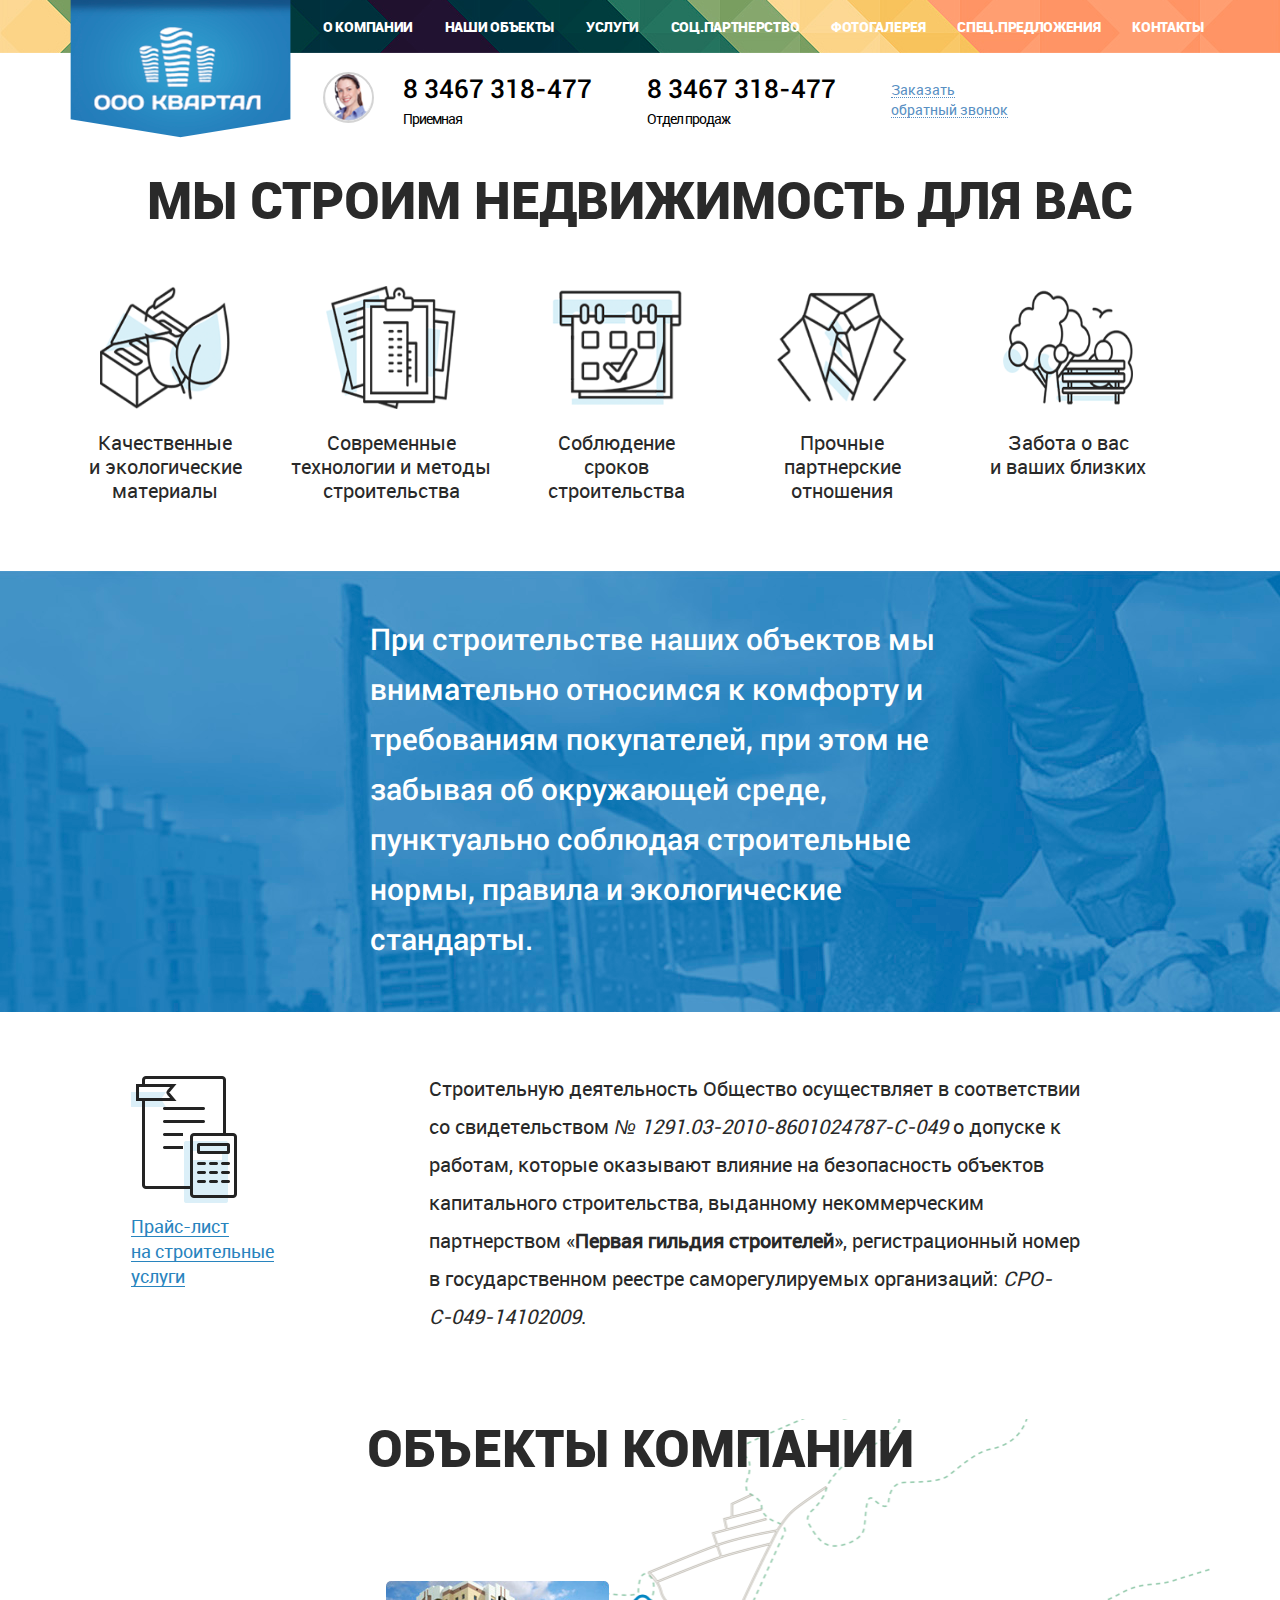
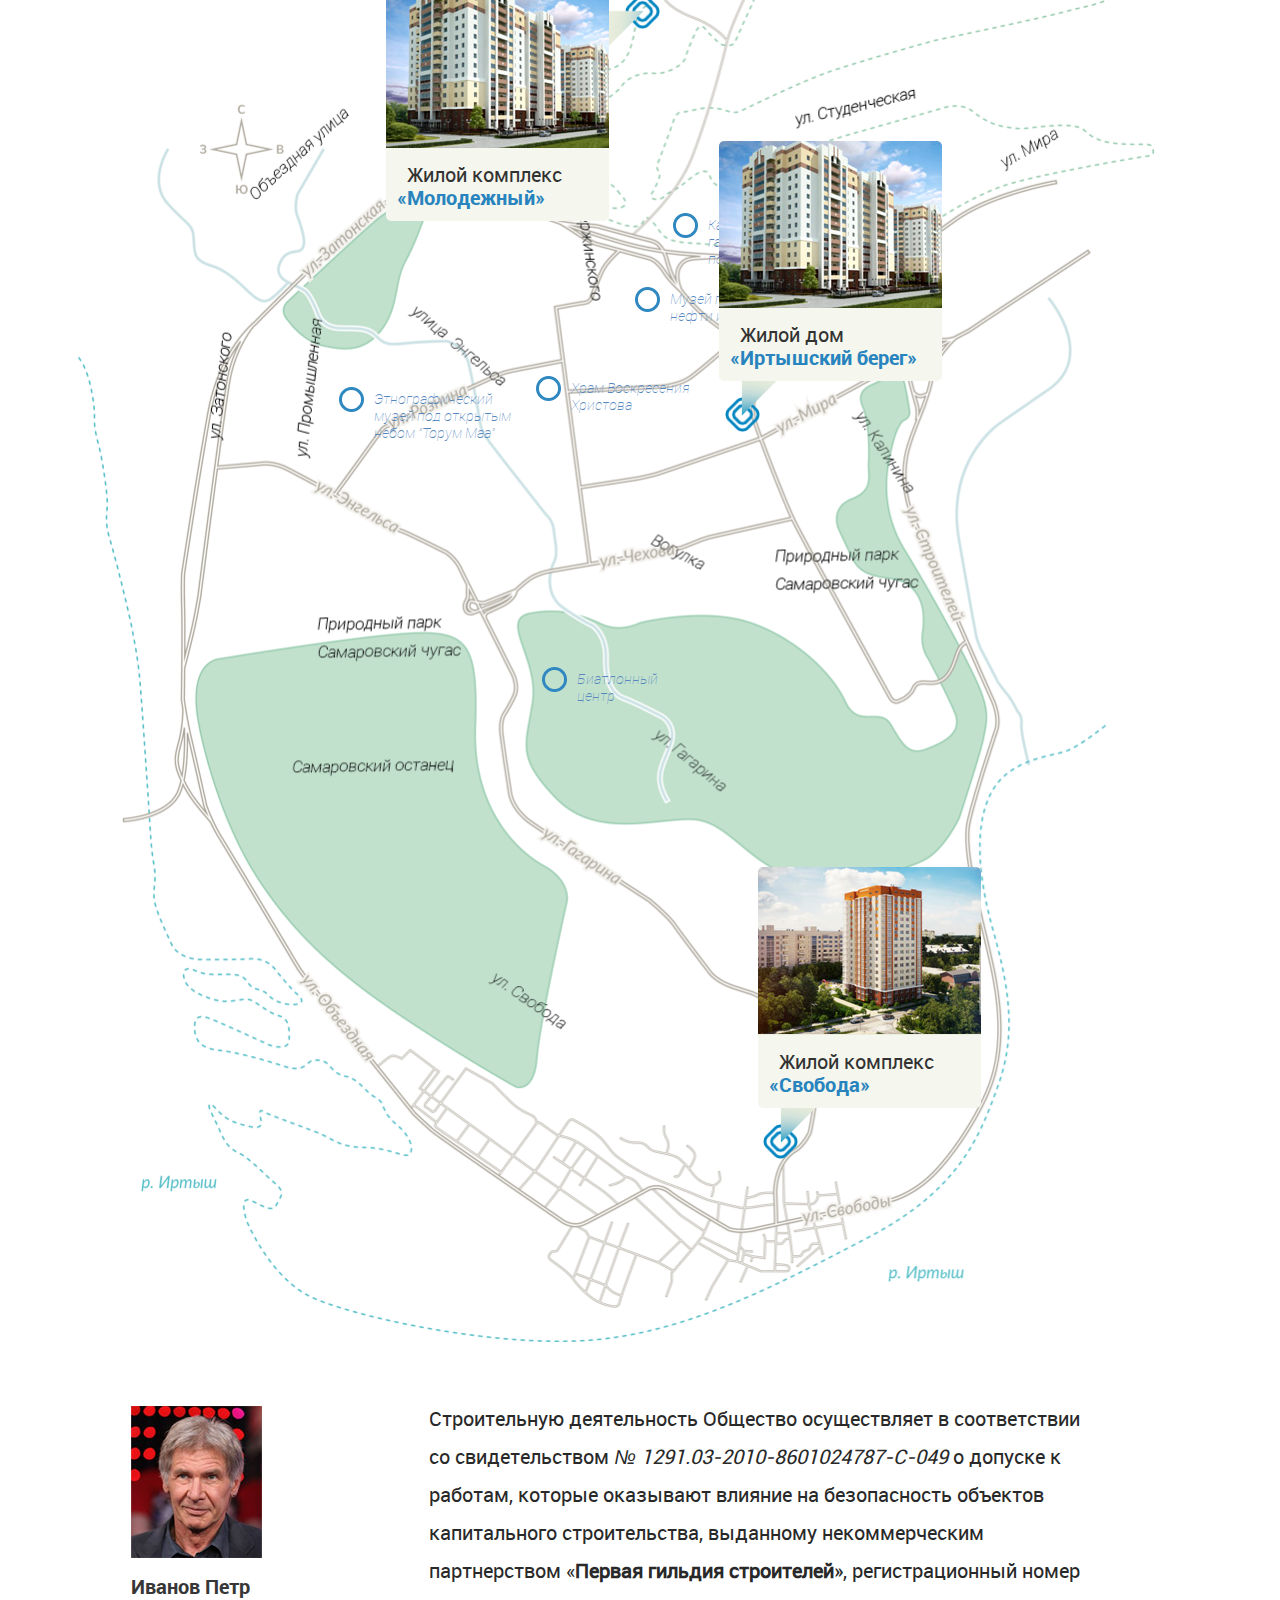
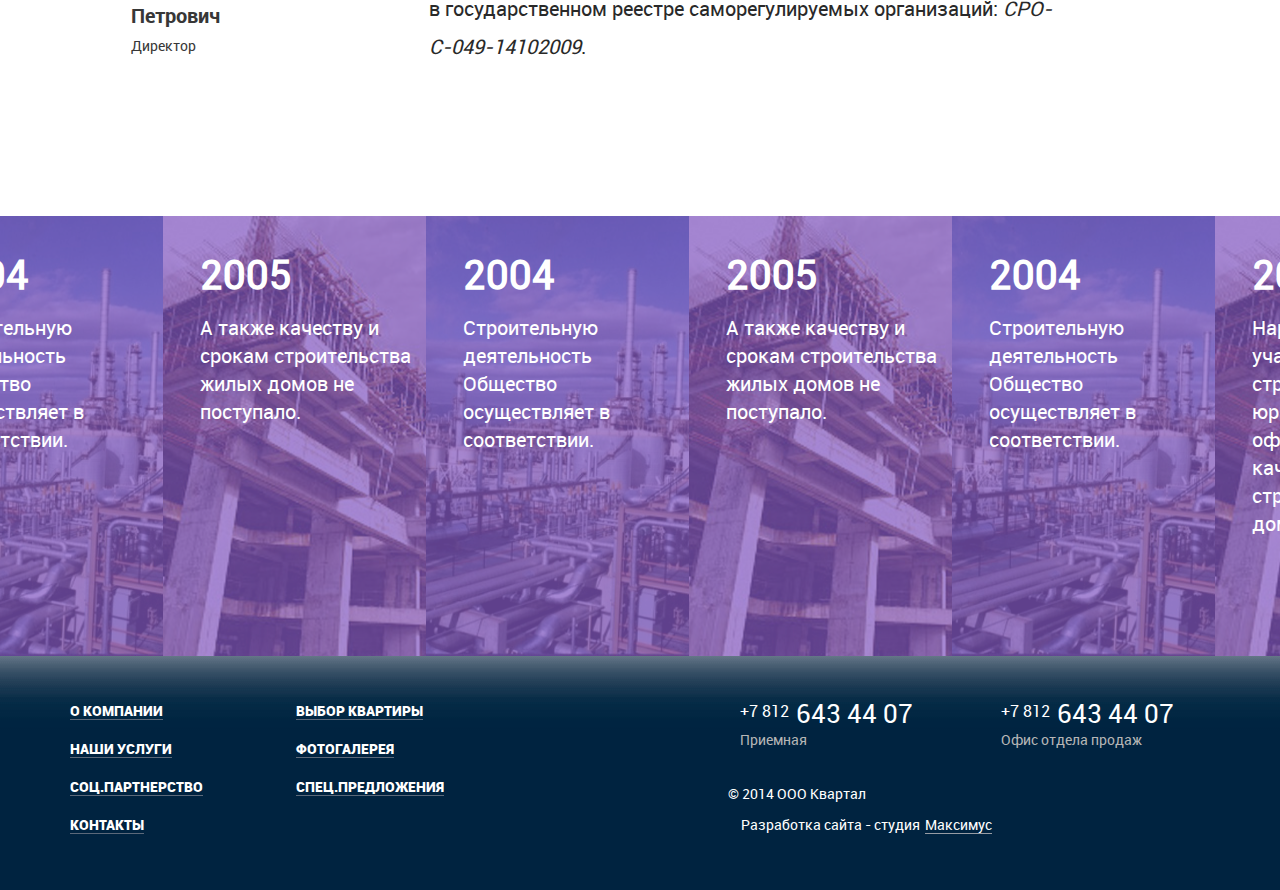
==== commit 593d4130: "нестабильное видео backup 2" ====
--- a/about.html
+++ b/about.html
@@ -83,14 +83,14 @@
         </div>
         <div class="blockquote__section">
           <div class="container">
-            <p class="blockquote__text col-md-offset-3 col-lg-offset-3 col-xs-offset-3 col-lg-7 col-md-7 col-xs-7">При строительстве наших объектов мы внимательно относимся к комфорту и требованиям покупателей, при этом не забывая об окружающей среде, пунктуально соблюдая строительные нормы, правила и экологические стандарты.</p>
+            <p class="blockquote__text col-md-offset-3 col-lg-offset-3 col-lg-7 col-md-7">При строительстве наших объектов мы внимательно относимся к комфорту и требованиям покупателей, при этом не забывая об окружающей среде, пунктуально соблюдая строительные нормы, правила и экологические стандарты.</p>
           </div>
         </div>
         <div class="about__block _marg">
           <div class="container">
             <div class="row">
-              <div class="about__price col-lg-2 col-md-2 col-xs-3 _marg"><img src="img/price.png" alt="" class="about__img"><a href="#" class="about__price-link"><span class="border">Прайс-лист<br>на строительные<br>услуги</span></a></div>
-              <div class="about__center col-lg-7 col-md-7 col-xs-8">
+              <div class="about__price col-lg-2 col-md-2 _marg"><img src="img/price.png" alt="" class="about__img"><a href="#" class="about__price-link"><span class="border">Прайс-лист<br>на строительные<br>услуги</span></a></div>
+              <div class="about__center col-lg-7 col-md-7">
                 <p class="about__text _height">Строительную деятельность Общество осуществляет в соответствии со свидетельством <i>№ 1291.03-2010-8601024787-С-049</i> о допуске к работам, которые оказывают влияние на безопасность объектов капитального строительства, выданному некоммерческим партнерством «<strong>Первая гильдия строителей</strong>», регистрационный номер в государственном реестре саморегулируемых организаций: <i>СРО-С-049-14102009</i>.</p>
               </div>
             </div>
@@ -140,11 +140,11 @@
         <div class="about__block _marg">
           <div class="container">
             <div class="row">
-              <div class="about__price col-lg-2 col-md-2 col-xs-3 _marg"><img src="img/content/ava.jpg" alt="" class="about__img">
+              <div class="about__price col-lg-2 col-md-2 _marg"><img src="img/content/ava.jpg" alt="" class="about__img">
                 <p class="about__name">Иванов Петр Петрович</p>
                 <p class="about__position">Директор</p>
               </div>
-              <div class="about__center col-lg-7 col-md-7 col-xs-8">
+              <div class="about__center col-lg-7 col-md-7">
                 <p class="about__text _height">Строительную деятельность Общество осуществляет в соответствии со свидетельством <i>№ 1291.03-2010-8601024787-С-049</i> о допуске к работам, которые оказывают влияние на безопасность объектов капитального строительства, выданному некоммерческим партнерством «<strong>Первая гильдия строителей</strong>», регистрационный номер в государственном реестре саморегулируемых организаций: <i>СРО-С-049-14102009</i>.</p>
               </div>
             </div>
@@ -248,26 +248,7 @@
     <script src="js/gallery_plugin.js"></script>
     <!-- ==============================-->
     <!-- подключить на странцие с видео на главной-->
-    <script src="js/video.js"></script>
     <!-- ==============================-->
     <script src="js/script.js"></script>
-    <script>
-        // Once the video is ready
-            _V_("example_video_1").ready(function(){
-              // Store the video object
-              var myPlayer = this; 
-              // Make up an aspect ratio
-              var aspectRatio = 9/16; 
-              function resizeVideoJS(){
-                var width = document.getElementById(myPlayer.id).parentElement.offsetWidth;
-                myPlayer.width(width).height( width * aspectRatio );
-      
-              }
-               // Initialize resizeVideoJS()
-              resizeVideoJS();
-              // Then on resize call resizeVideoJS()
-              window.onresize = resizeVideoJS; 
-            });
-    </script>
   </body>
 </html>--- a/css/styles.css
+++ b/css/styles.css
@@ -1 +1 @@
-@import url(http://fonts.googleapis.com/css?family=PT+Sans:700&subset=cyrillic,cyrillic-ext);@font-face{font-family:'Roboto Black';src:url('../fonts/roboto-black.eot');src:url('../fonts/roboto-black.eot?#iefix') format('embedded-opentype'),url('../fonts/roboto-black.woff') format('woff'),url('../fonts/roboto-black.ttf') format('truetype');font-weight:normal;font-style:normal}@font-face{font-family:'Roboto';src:url('../fonts/roboto-regular.eot');src:url('../fonts/roboto-regular.eot?#iefix') format('embedded-opentype'),url('../fonts/roboto-regular.woff') format('woff'),url('../fonts/roboto-regular.ttf') format('truetype');font-weight:normal;font-style:normal}@font-face{font-family:'Roboto Bold';src:url('../fonts/roboto-bold.eot');src:url('../fonts/roboto-bold.eot?#iefix') format('embedded-opentype'),url('../fonts/roboto-bold.woff') format('woff'),url('../fonts/roboto-bold.ttf') format('truetype');font-weight:normal;font-style:normal}@font-face{font-family:'Roboto Thin';src:url('../fonts/roboto-thin.eot');src:url('../fonts/roboto-thin.eot?#iefix') format('embedded-opentype'),url('../fonts/roboto-thin.woff') format('woff'),url('../fonts/roboto-thin.ttf') format('truetype');font-weight:normal;font-style:normal}@font-face{font-family:'Roboto Thin It';src:url('../fonts/roboto-thinitalic.eot');src:url('../fonts/roboto-thinitalic.eot?#iefix') format('embedded-opentype'),url('../fonts/roboto-thinitalic.woff') format('woff'),url('../fonts/roboto-thinitalic.ttf') format('truetype');font-weight:normal;font-style:normal}@font-face{font-family:'Roboto Light';src:url('../fonts/roboto-light.eot');src:url('../fonts/roboto-light.eot?#iefix') format('embedded-opentype'),url('../fonts/roboto-light.woff') format('woff'),url('../fonts/roboto-light.ttf') format('truetype');font-weight:normal;font-style:normal}@font-face{font-family:'Roboto Medium';src:url('../fonts/roboto-medium.eot');src:url('../fonts/roboto-medium.eot?#iefix') format('embedded-opentype'),url('../fonts/roboto-medium.woff') format('woff'),url('../fonts/roboto-medium.ttf') format('truetype');font-weight:normal;font-style:normal}@font-face{font-family:'entypo-selected';src:url('../fonts/entypo-selected.eot');src:url('../fonts/entypo-selected.eot?#iefix') format('embedded-opentype'),url('../fonts/entypo-selected.woff') format('woff'),url('../fonts/entypo-selected.ttf') format('truetype');font-weight:normal;font-style:normal}html{height:100%}body{font-family:'Roboto',sans-serif;font-weight:normal;background:#fff;height:100%;color:#000;position:relative}body._fixed{position:fixed}.main-wrapper{overflow:hidden;-webkit-transition:all .4s ease;-moz-transition:all .4s ease;-ms-transition:all .4s ease;-o-transition:all .4s ease;transition:all .4s ease;position:relative;left:0}.main-wrapper._fixed{left:-230px;overflow:visible}.container{position:relative}.border{font-size:200%;line-height:normal}a{color:#2884be}a:focus{text-decoration:none}ul.list-inline{margin-left:0}label{font-weight:normal}h1,h2,h3,h4,h5{font-family:'Roboto',sans-serif}img{max-width:100%}a img{border:none}button,input,textarea{outline:none}.fancybox-image,.fancybox-inner,.fancybox-nav,.fancybox-nav span,.fancybox-outer,.fancybox-skin,.fancybox-tmp,.fancybox-wrap,.fancybox-wrap iframe,.fancybox-wrap object{padding:0;margin:0;border:0;outline:0;vertical-align:top}.fancybox-wrap{position:absolute;top:0;left:0;z-index:8020}.fancybox-skin{position:relative;background:0 0;border-radius:0;color:#444;text-shadow:none}.fancybox-opened{z-index:8030}.fancybox-inner,.fancybox-outer{position:relative}.fancybox-inner{overflow:hidden}.fancybox-type-iframe .fancybox-inner{-webkit-overflow-scrolling:touch}.fancybox-error{color:#444;font:14px/20px 'Roboto',sans-serif;margin:0;padding:15px;white-space:nowrap}.fancybox-iframe,.fancybox-image{display:block;width:100%;height:100%}.fancybox-image{max-width:100%;max-height:100%}#fancybox-loading,.fancybox-close,.fancybox-next span,.fancybox-prev span{background-image:url(../img/fancybox_sprite.png)}#fancybox-loading{position:fixed;top:50%;left:50%;margin-top:-22px;margin-left:-22px;background-position:0 -108px;opacity:.8;cursor:pointer;z-index:8060}#fancybox-loading div{width:44px;height:44px;background:url(../img/fancybox_loading.gif) center center no-repeat}.fancybox-close{position:absolute;top:8px;right:8px;width:36px;height:36px;cursor:pointer;z-index:8040}.fancybox-nav{position:absolute;top:0;width:40%;height:100%;cursor:pointer;text-decoration:none;background:url(../img/blank.gif);-webkit-tap-highlight-color:transparent;z-index:8040}.fancybox-prev{left:0}.fancybox-next{right:0}.fancybox-nav span{position:absolute;top:50%;width:36px;height:34px;margin-top:-18px;cursor:pointer;z-index:8040}.fancybox-prev span{left:10px;background-position:0 -36px}.fancybox-next span{right:10px;background-position:0 -72px}.fancybox-nav:hover span{visibility:visible}.fancybox-tmp{position:absolute;top:-99999px;left:-99999px;visibility:hidden;max-width:99999px;max-height:99999px;overflow:visible !important}.fancybox-lock{overflow:hidden}.fancybox-overlay{position:absolute;top:0;left:0;overflow:hidden;display:none;z-index:8010;background:rgba(0,0,0,0.75)}.fancybox-overlay-fixed{position:fixed;bottom:0;right:0}.fancybox-lock .fancybox-overlay{overflow:auto;overflow-y:scroll}.fancybox-title{visibility:hidden;font:400 13px/20px 'Roboto',sans-serif;position:relative;text-shadow:none;z-index:8050}.fancybox-opened .fancybox-title{visibility:visible}.fancybox-title-float-wrap{position:absolute;bottom:0;right:50%;margin-bottom:-35px;z-index:8050;text-align:center}.fancybox-title-float-wrap .child{display:inline-block;margin-right:-100%;padding:2px 20px;background:0 0;background:rgba(0,0,0,0.8);text-shadow:0 1px 2px #222;color:#fff;font-weight:700;line-height:24px;white-space:nowrap}.fancybox-title-outside-wrap{position:relative;margin-top:10px;color:#fff}.fancybox-title-inside-wrap{padding-top:10px}.fancybox-title-over-wrap{position:absolute;bottom:0;left:0;color:#fff;padding:10px;background:#000;background:rgba(0,0,0,0.8)}.bx-wrapper{position:relative;margin:0;padding:0;display:inline-block;*zoom:1}.bx-wrapper img{max-width:100%;display:block}.bx-wrapper .bx-viewport{-webkit-transform:translatez(0);-moz-transform:translatez(0);-ms-transform:translatez(0);-o-transform:translatez(0);transform:translatez(0)}.bx-wrapper .bx-pager,.bx-wrapper .bx-controls-auto{position:absolute;bottom:-30px;width:100%}.bx-wrapper .bx-loading{min-height:50px;height:100%;width:100%;position:absolute;top:0;left:0;z-index:2000}.bx-wrapper .bx-pager{text-align:center;font-size:.85em;font-family:Arial;font-weight:bold;color:#666;padding-top:20px}.bx-wrapper .bx-pager .bx-pager-item,.bx-wrapper .bx-controls-auto .bx-controls-auto-item{display:inline-block;*zoom:1;*display:inline}.bx-wrapper .bx-pager.bx-default-pager a{background:#666;text-indent:-9999px;display:block;width:10px;height:10px;margin:0 5px;outline:0;-moz-border-radius:5px;-webkit-border-radius:5px;border-radius:5px}.bx-wrapper .bx-pager.bx-default-pager a:hover,.bx-wrapper .bx-pager.bx-default-pager a.active{background:#000}.bx-wrapper .bx-prev{left:10px}.bx-wrapper .bx-next{right:10px}.bx-wrapper .bx-prev:hover{background-position:0 0}.bx-wrapper .bx-next:hover{background-position:-43px 0}.bx-wrapper .bx-controls-direction a{position:absolute;top:50%;margin-top:-16px;outline:0;width:32px;height:32px;text-indent:-9999px;z-index:9999}.bx-wrapper .bx-controls-direction a.disabled{display:none}.bx-wrapper .bx-controls-auto{text-align:center}.bx-wrapper .bx-controls-auto .bx-start{display:block;text-indent:-9999px;width:10px;height:11px;outline:0;margin:0 3px}.bx-wrapper .bx-controls-auto .bx-start:hover,.bx-wrapper .bx-controls-auto .bx-start.active{background-position:-86px 0}.bx-wrapper .bx-controls-auto .bx-stop{display:block;text-indent:-9999px;width:9px;height:11px;outline:0;margin:0 3px}.bx-wrapper .bx-controls-auto .bx-stop:hover,.bx-wrapper .bx-controls-auto .bx-stop.active{background-position:-86px -33px}.bx-wrapper .bx-controls.bx-has-controls-auto.bx-has-pager .bx-pager{text-align:left;width:80%}.bx-wrapper .bx-controls.bx-has-controls-auto.bx-has-pager .bx-controls-auto{right:0;width:35px}.bx-wrapper .bx-caption{position:absolute;bottom:0;left:0;background:#666\9;background:rgba(80,80,80,0.75);width:100%}.bx-wrapper .bx-caption span{color:#fff;font-family:Arial;display:block;font-size:.85em;padding:10px}.gamma-container{min-height:200px;margin:40px 0}.gamma-gallery{list-style-type:none;padding:0;margin:0;width:100%;position:relative}.gamma-gallery:before,.gamma-gallery:after{content:" ";display:table}.gamma-gallery:after{clear:both}.gamma-gallery li{display:block;position:relative;cursor:pointer;float:left;padding:4px}.gamma-gallery li img{max-width:100%;width:auto;width:100%;height:auto;display:block}.gamma-description{background:#fff;background:rgba(255,255,255,0.6);position:absolute;top:20px;left:20px;bottom:20px;right:20px;text-align:center;-ms-filter:"progid:DXImageTransform.Microsoft.Alpha(Opacity=0)";filter:alpha(opacity=0);opacity:0;-webkit-transition:opacity .4s ease-in-out;-moz-transition:opacity .4s ease-in-out;-ms-transition:opacity .4s ease-in-out;-o-transition:opacity .4s ease-in-out;transition:opacity .4s ease-in-out}.no-touch .gamma-gallery li:hover .gamma-description{-ms-filter:"progid:DXImageTransform.Microsoft.Alpha(Opacity=80)";filter:alpha(opacity=80);opacity:1}.gamma-description:before{content:'';height:100%}.gamma-description:before,.gamma-description h3{display:inline-block;vertical-align:middle}.gamma-description h3{width:100%;padding:0 20px;font-weight:400;text-transform:uppercase;font-size:16px;letter-spacing:2px}.gamma-buttons{position:absolute;top:10px;right:10px;z-index:10001}.gamma-buttons button{float:left;background:#333;color:#fff;display:block;width:30px;height:30px;font-size:14px;margin-left:5px;cursor:pointer;border:none;outline:none}.gamma-buttons button:before,.gamma-nav span:before{font-family:'entypo-selected';font-style:normal;font-weight:normal;speak:none;display:block;text-align:center;opacity:.7;outline:none}.no-touch .gamma-buttons button:hover{background:#666}button.gamma-btn-close:before{content:'\2715'}button.gamma-btn-ssplay:before{content:'\25b6'}button.gamma-btn-sspause:before{content:'\2389'}.gamma-single-view{position:fixed;top:0;left:0;width:100%;height:100%;z-index:10000;text-align:center;display:none}.gamma-overlay{background:#000;position:fixed;top:0;left:0;width:100%;height:100%;opacity:0;display:none;z-index:9999}.gamma-single-view img{position:absolute;cursor:pointer}.gamma-description-wrapper{background:rgba(0,0,0,0.7);position:absolute;bottom:0;left:0;right:0;z-index:10;padding:5px 0}.gamma-single-view .gamma-description{background:transparent;position:relative;bottom:auto;left:auto;right:auto;top:auto}.gamma-single-view .gamma-description h3{font-size:15px;padding:5px 0;color:#fff}.gamma-nav span{position:absolute;display:block;width:20px;height:38px;top:50%;margin-top:-19px;left:20px;cursor:pointer;text-align:center;-webkit-transition:all .3s ease;-moz-transition:all .3s ease;-ms-transition:all .3s ease;-o-transition:all .3s ease;transition:all .3s ease}.gamma-nav span.gamma-next{left:auto;right:20px}.gamma-nav span:before{color:#fff;opacity:.7;font-size:40px}.gamma-nav span:hover:before{opacity:1}.gamma-nav span:before{display:block;margin:0;width:auto}.gamma-nav span.gamma-prev:before{content:'\e75d'}.gamma-nav span.gamma-next:before{content:'\e75e'}.gamma-img-fly{position:absolute;top:0;left:0;z-index:99999}.gamma-loading{background:transparent url(../img/loader_light.gif) no-repeat center center}.gamma-single-view.gamma-loading{background:transparent url(../img/loader_dark.gif) no-repeat center center}.gamma-container img,.gamma-nav span,.gamma-buttons button,.gamma-description-wrapper,.gamma-description,.gamma-description h3{-webkit-touch-callout:none;-webkit-user-select:none;-khtml-user-select:none;-moz-user-select:none;-ms-user-select:none;user-select:none}@media screen and (max-width:750px){.gamma-description{top:10px;left:10px;bottom:10px;right:10px}.gamma-description h3{font-size:14px;padding:0 5px}}@media screen and (max-width:500px){.gamma-buttons{float:left;clear:both}}.video-js{background-color:#000;position:relative;padding:0;font-size:10px;vertical-align:middle}.video-js .vjs-tech{position:absolute;top:0;left:0;width:100%;height:100%}.video-js:-moz-full-screen{position:absolute}body.vjs-full-window{padding:0;margin:0;height:100%;overflow-y:auto}.video-js.vjs-fullscreen{position:fixed;overflow:hidden;z-index:1000;left:0;top:0;bottom:0;right:0;width:100% !important;height:100% !important;_position:absolute}.video-js:-webkit-full-screen{width:100% !important;height:100% !important}.vjs-poster{margin:0 auto;padding:0;cursor:pointer;position:relative;width:100%;max-height:100%}.video-js .vjs-text-track-display{text-align:center;position:absolute;bottom:4em;left:1em;right:1em;font-family:"Helvetica Neue",Helvetica,Arial,sans-serif}.video-js .vjs-text-track{display:none;color:#fff;font-size:1.4em;text-align:center;margin-bottom:.1em;background:#000;background:rgba(0,0,0,0.5)}.video-js .vjs-subtitles{color:#fff}.video-js .vjs-captions{color:#fc6}.vjs-tt-cue{display:block}.vjs-fade-in{visibility:visible !important;opacity:1 !important;-webkit-transition:visibility 0s linear 0s,opacity .3s linear;-moz-transition:visibility 0s linear 0s,opacity .3s linear;-ms-transition:visibility 0s linear 0s,opacity .3s linear;-o-transition:visibility 0s linear 0s,opacity .3s linear;transition:visibility 0s linear 0s,opacity .3s linear}.vjs-fade-out{visibility:hidden !important;opacity:0 !important;-webkit-transition:visibility 0s linear 1.5s,opacity 1.5s linear;-moz-transition:visibility 0s linear 1.5s,opacity 1.5s linear;-ms-transition:visibility 0s linear 1.5s,opacity 1.5s linear;-o-transition:visibility 0s linear 1.5s,opacity 1.5s linear;transition:visibility 0s linear 1.5s,opacity 1.5s linear}.vjs-default-skin .vjs-controls{position:absolute;bottom:0;left:0;right:0;margin:0;padding:0;height:2.6em;color:#fff;border-top:1px solid #404040;background:#242424;background:-moz-linear-gradient(top, #242424 50%, #1f1f1f 50%, #171717 100%);background:-webkit-gradient(linear, 0 0, 0 100%, color-stop(50%, #242424), color-stop(50%, #1f1f1f), color-stop(100%, #171717));background:-webkit-linear-gradient(top, #242424 50%, #1f1f1f 50%, #171717 100%);background:-o-linear-gradient(top, #242424 50%, #1f1f1f 50%, #171717 100%);background:-ms-linear-gradient(top, #242424 50%, #1f1f1f 50%, #171717 100%);background:linear-gradient(top, #242424 50%, #1f1f1f 50%, #171717 100%);visibility:hidden;opacity:0}.vjs-default-skin .vjs-control{position:relative;float:left;text-align:center;margin:0;padding:0;height:2.6em;width:2.6em}.vjs-default-skin .vjs-control:focus{outline:0}.vjs-default-skin .vjs-control-text{border:0;clip:rect(0 0 0 0);height:1px;margin:-1px;overflow:hidden;padding:0;position:absolute;width:1px}.vjs-default-skin .vjs-play-control{width:5em;cursor:pointer !important}.vjs-default-skin.vjs-paused .vjs-play-control div{width:15px;height:17px;margin:.5em auto 0}.vjs-default-skin.vjs-playing .vjs-play-control div{width:15px;height:17px;margin:.5em auto 0}.vjs-default-skin .vjs-rewind-control{width:5em;cursor:pointer !important}.vjs-default-skin .vjs-rewind-control div{width:19px;height:16px;margin:.5em auto 0}.vjs-default-skin .vjs-mute-control{width:3.8em;cursor:pointer !important;float:right}.vjs-default-skin .vjs-mute-control div{width:22px;height:16px;margin:.5em auto 0}.vjs-default-skin .vjs-volume-control{width:5em;float:right}.vjs-default-skin .vjs-volume-bar{position:relative;width:5em;height:.6em;margin:1em auto 0;cursor:pointer !important;-moz-border-radius:.3em;-webkit-border-radius:.3em;border-radius:.3em;background:#666;background:-moz-linear-gradient(top, #333, #666);background:-webkit-gradient(linear, 0 0, 0 100%, from(#333), to(#666));background:-webkit-linear-gradient(top, #333, #666);background:-o-linear-gradient(top, #333, #666);background:-ms-linear-gradient(top, #333, #666);background:linear-gradient(top, #333, #666)}.vjs-default-skin .vjs-volume-level{position:absolute;top:0;left:0;height:.6em;-moz-border-radius:.3em;-webkit-border-radius:.3em;border-radius:.3em;background:#fff;background:-moz-linear-gradient(top, #fff, #ccc);background:-webkit-gradient(linear, 0 0, 0 100%, from(#fff), to(#ccc));background:-webkit-linear-gradient(top, #fff, #ccc);background:-o-linear-gradient(top, #fff, #ccc);background:-ms-linear-gradient(top, #fff, #ccc);background:linear-gradient(top, #fff, #ccc)}.vjs-default-skin .vjs-volume-handle{position:absolute;top:-0.2em;width:.8em;height:.8em;background:#ccc;left:0;border:1px solid #fff;-moz-border-radius:.6em;-webkit-border-radius:.6em;border-radius:.6em}.vjs-default-skin div.vjs-progress-control{position:absolute;left:4.8em;right:4.8em;height:1em;width:auto;top:-1.3em;border-bottom:1px solid #1f1f1f;border-top:1px solid #222;background:#333;background:-moz-linear-gradient(top, #222, #333);background:-webkit-gradient(linear, 0 0, 0 100%, from(#222), to(#333));background:-webkit-linear-gradient(top, #222, #333);background:-o-linear-gradient(top, #333, #222);background:-ms-linear-gradient(top, #333, #222);background:linear-gradient(top, #333, #222)}.vjs-default-skin .vjs-progress-holder{position:relative;cursor:pointer !important;padding:0;margin:0;height:1em;-moz-border-radius:.6em;-webkit-border-radius:.6em;border-radius:.6em;background:#111;background:-moz-linear-gradient(top, #111, #262626);background:-webkit-gradient(linear, 0 0, 0 100%, from(#111), to(#262626));background:-webkit-linear-gradient(top, #111, #262626);background:-o-linear-gradient(top, #111, #262626);background:-ms-linear-gradient(top, #111, #262626);background:linear-gradient(top, #111, #262626)}.vjs-default-skin .vjs-progress-holder .vjs-play-progress,.vjs-default-skin .vjs-progress-holder .vjs-load-progress{position:absolute;display:block;height:1em;margin:0;padding:0;left:0;top:0;-moz-border-radius:.6em;-webkit-border-radius:.6em;border-radius:.6em}.vjs-default-skin .vjs-play-progress{background:#fff;background:-moz-linear-gradient(top, #fff 0, #d6d6d6 50%, #fff 100%);background:-webkit-gradient(linear, 0 0, 0 100%, color-stop(0, #fff), color-stop(50%, #d6d6d6), color-stop(100%, #fff));background:-webkit-linear-gradient(top, #fff 0, #d6d6d6 50%, #fff 100%);background:-o-linear-gradient(top, #fff 0, #d6d6d6 50%, #fff 100%);background:-ms-linear-gradient(top, #fff 0, #d6d6d6 50%, #fff 100%);background:linear-gradient(top, #fff 0, #d6d6d6 50%, #fff 100%);background:#efefef;background:-moz-linear-gradient(top, #efefef 0, #f5f5f5 50%, #dbdbdb 50%, #f1f1f1 100%);background:-webkit-gradient(linear, 0 0, 0 100%, color-stop(0, #efefef), color-stop(50%, #f5f5f5), color-stop(50%, #dbdbdb), color-stop(100%, #f1f1f1));background:-webkit-linear-gradient(top, #efefef 0, #f5f5f5 50%, #dbdbdb 50%, #f1f1f1 100%);background:-o-linear-gradient(top, #efefef 0, #f5f5f5 50%, #dbdbdb 50%, #f1f1f1 100%);background:-ms-linear-gradient(top, #efefef 0, #f5f5f5 50%, #dbdbdb 50%, #f1f1f1 100%);filter:progid:DXImageTransform.Microsoft.gradient(startColorstr='#efefef', endColorstr='#f1f1f1', GradientType=0);background:linear-gradient(top, #efefef 0, #f5f5f5 50%, #dbdbdb 50%, #f1f1f1 100%)}.vjs-default-skin .vjs-load-progress{opacity:.8;background:#666;background:-moz-linear-gradient(top, #666, #333);background:-webkit-gradient(linear, 0 0, 0 100%, from(#666), to(#333));background:-webkit-linear-gradient(top, #666, #333);background:-o-linear-gradient(top, #666, #333);background:-ms-linear-gradient(top, #666, #333);background:linear-gradient(top, #666, #333)}.vjs-default-skin div.vjs-seek-handle{position:absolute;width:16px;height:16px;margin-top:-0.3em;left:0;top:0;background:url('video-js.png') 0 -50px;-moz-border-radius:.8em;-webkit-border-radius:.8em;border-radius:.8em;-webkit-box-shadow:0 2px 4px 0 #000;-moz-box-shadow:0 2px 4px 0 #000;box-shadow:0 2px 4px 0 #000}.vjs-default-skin .vjs-time-controls{position:absolute;right:0;height:1em;width:4.8em;top:-1.3em;border-bottom:1px solid #1f1f1f;border-top:1px solid #222;background-color:#333;font-size:1em;line-height:1em;font-weight:normal;font-family:Helvetica,Arial,sans-serif;background:#333;background:-moz-linear-gradient(top, #222, #333);background:-webkit-gradient(linear, 0 0, 0 100%, from(#222), to(#333));background:-webkit-linear-gradient(top, #222, #333);background:-o-linear-gradient(top, #333, #222);background:-ms-linear-gradient(top, #333, #222);background:linear-gradient(top, #333, #222)}.vjs-default-skin .vjs-current-time{left:0}.vjs-default-skin .vjs-duration{right:0;display:none}.vjs-default-skin .vjs-remaining-time{right:0}.vjs-time-divider{display:none}.vjs-default-skin .vjs-time-control{font-size:1em;line-height:1;font-weight:normal;font-family:Helvetica,Arial,sans-serif}.vjs-default-skin .vjs-time-control span{line-height:25px}.vjs-secondary-controls{float:right}.vjs-default-skin .vjs-fullscreen-control{width:3.8em;cursor:pointer !important;float:right}.vjs-default-skin .vjs-fullscreen-control div{width:16px;height:16px;background:url('video-js.png') -50px 0;margin:.5em auto 0}.vjs-default-skin.vjs-fullscreen .vjs-fullscreen-control div{background:url('video-js.png') -75px 0}.vjs-default-skin .vjs-big-play-button{display:block;z-index:2;position:absolute;top:50%;left:50%;width:8em;height:8em;margin:-42px 0 0 -42px;text-align:center;vertical-align:center;cursor:pointer !important;border:.2em solid #fff;opacity:.95;-webkit-border-radius:25px;-moz-border-radius:25px;border-radius:25px;background:#454545;background:-moz-linear-gradient(top, #454545 0, #232323 50%, #161616 50%, #3f3f3f 100%);background:-webkit-gradient(linear, 0 0, 0 100%, color-stop(0, #454545), color-stop(50%, #232323), color-stop(50%, #161616), color-stop(100%, #3f3f3f));background:-webkit-linear-gradient(top, #454545 0, #232323 50%, #161616 50%, #3f3f3f 100%);background:-o-linear-gradient(top, #454545 0, #232323 50%, #161616 50%, #3f3f3f 100%);background:-ms-linear-gradient(top, #454545 0, #232323 50%, #161616 50%, #3f3f3f 100%);filter:progid:DXImageTransform.Microsoft.gradient(startColorstr='#454545', endColorstr='#3f3f3f', GradientType=0);background:linear-gradient(top, #454545 0, #232323 50%, #161616 50%, #3f3f3f 100%);-webkit-box-shadow:4px 4px 8px #000;-moz-box-shadow:4px 4px 8px #000;box-shadow:4px 4px 8px #000}.vjs-default-skin div.vjs-big-play-button:hover{-webkit-box-shadow:0 0 80px #fff;-moz-box-shadow:0 0 80px #fff;box-shadow:0 0 80px #fff}.vjs-default-skin div.vjs-big-play-button span{position:absolute;top:50%;left:50%;display:block;width:35px;height:42px;margin:-20px 0 0 -15px;background:url('video-js.png') -100px 0}.vjs-loading-spinner{display:none;position:absolute;top:50%;left:50%;width:55px;height:55px;margin:-28px 0 0 -28px;-webkit-animation-name:rotatethis;-webkit-animation-duration:1s;-webkit-animation-iteration-count:infinite;-webkit-animation-timing-function:linear;-moz-animation-name:rotatethis;-moz-animation-duration:1s;-moz-animation-iteration-count:infinite;-moz-animation-timing-function:linear}@-webkit-keyframes rotatethis{0%{-webkit-transform:scale(.6) rotate(0deg)}12.5%{-webkit-transform:scale(.6) rotate(0deg)}12.51%{-webkit-transform:scale(.6) rotate(45deg)}25%{-webkit-transform:scale(.6) rotate(45deg)}25.01%{-webkit-transform:scale(.6) rotate(90deg)}37.5%{-webkit-transform:scale(.6) rotate(90deg)}37.51%{-webkit-transform:scale(.6) rotate(135deg)}50%{-webkit-transform:scale(.6) rotate(135deg)}50.01%{-webkit-transform:scale(.6) rotate(180deg)}62.5%{-webkit-transform:scale(.6) rotate(180deg)}62.51%{-webkit-transform:scale(.6) rotate(225deg)}75%{-webkit-transform:scale(.6) rotate(225deg)}75.01%{-webkit-transform:scale(.6) rotate(270deg)}87.5%{-webkit-transform:scale(.6) rotate(270deg)}87.51%{-webkit-transform:scale(.6) rotate(315deg)}100%{-webkit-transform:scale(.6) rotate(315deg)}}@-moz-keyframes rotatethis{0%{-moz-transform:scale(.6) rotate(0deg)}12.5%{-moz-transform:scale(.6) rotate(0deg)}12.51%{-moz-transform:scale(.6) rotate(45deg)}25%{-moz-transform:scale(.6) rotate(45deg)}25.01%{-moz-transform:scale(.6) rotate(90deg)}37.5%{-moz-transform:scale(.6) rotate(90deg)}37.51%{-moz-transform:scale(.6) rotate(135deg)}50%{-moz-transform:scale(.6) rotate(135deg)}50.01%{-moz-transform:scale(.6) rotate(180deg)}62.5%{-moz-transform:scale(.6) rotate(180deg)}62.51%{-moz-transform:scale(.6) rotate(225deg)}75%{-moz-transform:scale(.6) rotate(225deg)}75.01%{-moz-transform:scale(.6) rotate(270deg)}87.5%{-moz-transform:scale(.6) rotate(270deg)}87.51%{-moz-transform:scale(.6) rotate(315deg)}100%{-moz-transform:scale(.6) rotate(315deg)}}div.vjs-loading-spinner .ball1{opacity:.12;position:absolute;left:20px;top:0;width:13px;height:13px;background:#fff;border-radius:13px;-webkit-border-radius:13px;-moz-border-radius:13px;border:1px solid #ccc}div.vjs-loading-spinner .ball2{opacity:.25;position:absolute;left:34px;top:6px;width:13px;height:13px;background:#fff;border-radius:13px;-webkit-border-radius:13px;-moz-border-radius:13px;border:1px solid #ccc}div.vjs-loading-spinner .ball3{opacity:.37;position:absolute;left:40px;top:20px;width:13px;height:13px;background:#fff;border-radius:13px;-webkit-border-radius:13px;-moz-border-radius:13px;border:1px solid #ccc}div.vjs-loading-spinner .ball4{opacity:.5;position:absolute;left:34px;top:34px;width:13px;height:13px;background:#fff;border-radius:10px;-webkit-border-radius:10px;-moz-border-radius:15px;border:1px solid #ccc}div.vjs-loading-spinner .ball5{opacity:.62;position:absolute;left:20px;top:40px;width:13px;height:13px;background:#fff;border-radius:13px;-webkit-border-radius:13px;-moz-border-radius:13px;border:1px solid #ccc}div.vjs-loading-spinner .ball6{opacity:.75;position:absolute;left:6px;top:34px;width:13px;height:13px;background:#fff;border-radius:13px;-webkit-border-radius:13px;-moz-border-radius:13px;border:1px solid #ccc}div.vjs-loading-spinner .ball7{opacity:.87;position:absolute;left:0;top:20px;width:13px;height:13px;background:#fff;border-radius:13px;-webkit-border-radius:13px;-moz-border-radius:13px;border:1px solid #ccc}div.vjs-loading-spinner .ball8{opacity:1;position:absolute;left:6px;top:6px;width:13px;height:13px;background:#fff;border-radius:13px;-webkit-border-radius:13px;-moz-border-radius:13px;border:1px solid #ccc}.vjs-default-skin .vjs-menu-button{float:right;margin:.2em .5em 0 0;padding:0;width:3em;height:2em;cursor:pointer !important;border:1px solid #111;-moz-border-radius:.3em;-webkit-border-radius:.3em;border-radius:.3em;background:#4d4d4d;background:-moz-linear-gradient(top, #4d4d4d 0, #3f3f3f 50%, #333 50%, #252525 100%);background:-webkit-gradient(linear, left top, left bottom, color-stop(0, #4d4d4d), color-stop(50%, #3f3f3f), color-stop(50%, #333), color-stop(100%, #252525));background:-webkit-linear-gradient(top, #4d4d4d 0, #3f3f3f 50%, #333 50%, #252525 100%);background:-o-linear-gradient(top, #4d4d4d 0, #3f3f3f 50%, #333 50%, #252525 100%);background:-ms-linear-gradient(top, #4d4d4d 0, #3f3f3f 50%, #333 50%, #252525 100%);background:linear-gradient(top, #4d4d4d 0, #3f3f3f 50%, #333 50%, #252525 100%)}.vjs-default-skin .vjs-menu-button div{width:16px;height:16px;margin:.2em auto 0;padding:0}.vjs-default-skin .vjs-menu-button ul{display:none;opacity:.8;padding:0;margin:0;position:absolute;width:10em;bottom:2em;max-height:15em;left:-3.5em;background-color:#111;border:2px solid #333;-moz-border-radius:.7em;-webkit-border-radius:1em;border-radius:.5em;-webkit-box-shadow:0 2px 4px 0 #000;-moz-box-shadow:0 2px 4px 0 #000;box-shadow:0 2px 4px 0 #000;overflow:auto}.vjs-default-skin .vjs-menu-button:focus ul,.vjs-default-skin .vjs-menu-button:hover ul{display:block;list-style:none}.vjs-default-skin .vjs-menu-button ul li{list-style:none;margin:0;padding:.3em 0 .3em 20px;line-height:1.4em;font-size:1.2em;font-family:"Helvetica Neue",Helvetica,Arial,sans-serif;text-align:left}.vjs-default-skin .vjs-menu-button ul li.vjs-selected{text-decoration:underline}.vjs-default-skin .vjs-menu-button ul li:focus,.vjs-default-skin .vjs-menu-button ul li:hover,.vjs-default-skin .vjs-menu-button ul li.vjs-selected:focus,.vjs-default-skin .vjs-menu-button ul li.vjs-selected:hover{background-color:#ccc;color:#111;outline:0}.vjs-default-skin .vjs-menu-button ul li.vjs-menu-title{text-align:center;text-transform:uppercase;font-size:1em;line-height:2em;padding:0;margin:0 0 .3em 0;color:#fff;font-weight:bold;cursor:default;background:#4d4d4d;background:-moz-linear-gradient(top, #4d4d4d 0, #3f3f3f 50%, #333 50%, #252525 100%);background:-webkit-gradient(linear, left top, left bottom, color-stop(0, #4d4d4d), color-stop(50%, #3f3f3f), color-stop(50%, #333), color-stop(100%, #252525));background:-webkit-linear-gradient(top, #4d4d4d 0, #3f3f3f 50%, #333 50%, #252525 100%);background:-o-linear-gradient(top, #4d4d4d 0, #3f3f3f 50%, #333 50%, #252525 100%);background:-ms-linear-gradient(top, #4d4d4d 0, #3f3f3f 50%, #333 50%, #252525 100%);background:linear-gradient(top, #4d4d4d 0, #3f3f3f 50%, #333 50%, #252525 100%)}.vjs-default-skin .vjs-captions-button div{background-position:-25px -75px}.vjs-default-skin .vjs-chapters-button div{background-position:-100px -75px}.vjs-default-skin .vjs-chapters-button ul{width:20em;left:-8.5em}.header{background:url(../img/header_bg.png) top no-repeat}.header__logo{position:relative;z-index:2}.header__menu-btn{background:url(../img/menu_white.svg) 0 0 no-repeat;float:right;display:none;width:45px;height:40px;margin:5px 0 0 0}.header__menu{display:inline-block;margin:12px -22px 0 11px !important;vertical-align:top;letter-spacing:-0.3px}.header__menu-item{margin-left:7px}.header__menu-link{color:#fff;text-transform:uppercase;font-family:'Roboto Black';padding:5px 6px;display:inline-block;border-radius:3px}.header__menu-link:hover{color:#fff;background:rgba(0,0,0,0.44);text-decoration:none}.mobile__menu{position:absolute;top:53px;background-color:rgba(0,0,0,0.8);margin:0 !important;z-index:20;right:24px;display:none}.mobile__menu._fixed{position:absolute;height:10000px;top:0;display:block;right:auto}.mobile__menu-item{margin-left:0;padding:0 !important;display:block !important}.mobile__menu-link{font-size:16px;display:block;padding:11px 35px;box-sizing:border-box;border-radius:0;color:#fff;font-family:'Roboto Black';font-weight:bold;text-transform:uppercase;-webkit-transition:all .4s ease;-moz-transition:all .4s ease;-ms-transition:all .4s ease;-o-transition:all .4s ease;transition:all .4s ease}.mobile__menu-link:hover{color:#323232;background:#fff;text-decoration:none}.main__underhead._index{position:absolute;top:0;left:0;right:0}.main__content{position:relative;margin-top:-85px}.main__content._offers{background:url(../img/confeti.png) bottom center no-repeat}.full__screen{background:url(../img/shadow.png) 0 -90px repeat-x;background-color:rgba(21,49,65,0.46)}.video__play{margin-top:-43px;z-index:-1;background:url(../img/bg.jpg);background-size:cover}.phone__block{margin:19px 0 22px 21.6%;position:relative;z-index:2}.phone__operator{max-width:51px;max-height:51px;border-radius:50%;border:2px solid #d4d4d4}.phone__inner{display:inline-block;vertical-align:top;margin:3px 26px 0 26px;letter-spacing:-1px}.phone__number{cursor:pointer;color:#fff;font-size:26px;font-family:'Roboto Light';margin:-4px 0 1px 0;letter-spacing:0}.phone__number._black{color:#000;font-family:'Roboto Medium'}.phone__sufix{font-family:'Roboto Medium'}.phone__text{margin:0;color:#fff}.phone__text._black{color:#000}.phone__call-me-block{display:inline-block;vertical-align:top;margin:8px 0 0 26px;position:relative}.phone__call-me{border-bottom:1px dotted #588fc3;color:#588fc3;font-size:50%}.phone__call-me:active,.phone__call-me:focus,.phone__call-me:hover{color:#7ea8d0;text-decoration:none;border-bottom:1px solid transparent}.phone__window-call{position:absolute;display:none;border-radius:4px;width:290px;padding:20px;box-sizing:border-box;z-index:10;top:60px;left:-70px;background:#f6f7ef url(../img/phone.png) 20px 25px no-repeat}.phone__window-call:before{content:'';position:absolute;width:0;height:0;border-left:10px solid transparent;border-right:10px solid transparent;border-bottom:15px solid #f6f7ef;top:-14px;left:137px}.phone__input{width:215px;height:37px;border:1px solid #bdbdbd;box-shadow:inset 0 0 0 #999;font-size:16px;color:#2e2e2e;box-sizing:border-box;padding:0 10px;float:right;margin-right:5px;margin-bottom:15px}.phone__window-call-text{font-size:16px;margin:0 0 15px;line-height:23px}.phone__window-call-text:before{content:'';display:block;clear:both}.phone__submit{background:#5687be;border:none;border-radius:6px;border-bottom:3px solid #275180;position:relative;color:#fff;text-shadow:0 1px #446b96;font-size:18px;font-weight:bold;text-align:center;width:152px;line-height:44px;-webkit-transition:background .4s ease;-moz-transition:background .4s ease;-ms-transition:background .4s ease;-o-transition:background .4s ease;transition:background .4s ease}.phone__submit:hover{background:#467ab5}.phone__submit:active{top:3px;border-bottom:3px solid transparent}.title{font-size:52px;font-family:'Roboto Black';color:#2a2a2a;text-transform:uppercase;text-align:center;position:relative;z-index:1}.title._white{color:#fff}.title._textL{text-align:left}.title__type{font-family:'Roboto'}.advantages__block{vertical-align:top;width:19%;text-align:center}.advantages__list{margin:71px -16px !important}.advantages__img{display:block;margin:0 auto 45px auto}.advantages__text{color:#fff;line-height:28px;font-size:20px}.advantages__text._black{color:#292929}.button__down{padding-bottom:10px;display:inline-block}.object__block{position:relative;padding-top:38px}.object__map{position:relative;margin-top:-125px;margin-left:8px}.object__point{position:absolute}.object__point._young{top:207px;left:570px;z-index:20}.object__point._gallery{top:426px;left:618px}.object__point._museum{top:500px;left:580px}.object__point._temple{top:589px;left:481px}.object__point._etnos{top:600px;left:284px}.object__point._biatlon{top:880px;left:487px}.object__point._freedom{top:1337px;left:708px;z-index:20}.object__point._coast{top:610px;left:670px;z-index:20}.object__link:hover{text-decoration:none}.object__circle{position:absolute;-webkit-transition:all .4s ease;-moz-transition:all .4s ease;-ms-transition:all .4s ease;-o-transition:all .4s ease;transition:all .4s ease}.object__circle.active{top:-6px;left:-5px;animation:scales .5s ease-in-out;-webkit-animation:scales .5s ease-in-out}@keyframes scales{0%{-moz-transform:scale(0);-webkit-transform:scale(0);-o-transform:scale(0);-ms-transform:scale(0);transform:scale(0)}50%{-moz-transform:scale(1.2);-webkit-transform:scale(1.2);-o-transform:scale(1.2);-ms-transform:scale(1.2);transform:scale(1.2)}100%{-moz-transform:scale(1);-webkit-transform:scale(1);-o-transform:scale(1);-ms-transform:scale(1);transform:scale(1)}}@-webkit-keyframes scales{0%{-moz-transform:scale(0);-webkit-transform:scale(0);-o-transform:scale(0);-ms-transform:scale(0);transform:scale(0)}50%{-moz-transform:scale(1.2);-webkit-transform:scale(1.2);-o-transform:scale(1.2);-ms-transform:scale(1.2);transform:scale(1.2)}100%{-moz-transform:scale(1);-webkit-transform:scale(1);-o-transform:scale(1);-ms-transform:scale(1);transform:scale(1)}}.object__name{color:#5687be;font-family:"Roboto Thin It";line-height:17px;margin:3px 0 0 35px}.object__inner{background:#f5f6ed;border-radius:5px;width:223px;position:absolute}.object__inner._young{top:-13px;left:-239px}.object__inner._young:before{content:'';position:absolute;background:url(../img/triangle.png) 0 0 no-repeat;width:35px;height:37px;top:29px;right:-35px;z-index:21}.object__inner._freedom{top:-257px;left:-5px}.object__inner._freedom:before{content:'';position:absolute;background:url(../img/triangle_down.png) 0 0 no-repeat;width:35px;height:37px;top:100%;right:166px;z-index:21}.object__inner._coast{top:-256px;left:-6px;z-index:14}.object__inner._coast:before{content:'';position:absolute;background:url(../img/triangle_down.png) 0 0 no-repeat;width:35px;height:37px;top:100%;right:166px;z-index:21}.object__img{border-radius:5px 5px 0 0}.object__inner-title{font-size:20px;margin:15px 0 -5px 21px;color:#323232;line-height:24px}.object__inner-link{font-size:20px;font-family:'Roboto Bold';line-height:20px;text-indent:-10px;display:block;padding:6px 0 13px 21px}.object__inner-link:hover{text-decoration:none}.about__block{margin:-72px 0 0 0}.about__block .title{margin-bottom:44px}.about__block._marg{margin:64px 0 -70px 0}.about__price{margin:140px 0 50px 0}.about__price._marg{margin:0 6% 0 61px}.about__news{float:right;margin:126px 0 50px 0}.about__center{margin:0 60px 83px 33px}.about__img{display:block;margin:0 0 10px 0}.about__price-link{font-size:66%;border-bottom:1px solid}.about__price-link:hover{border-bottom:1px solid transparent;text-decoration:none}.about__text{font-size:20px;line-height:30px;margin:0 0 30px 0}.about__text._height{color:#292929;line-height:38px;margin:-6px 0 0 0}.about__link{display:inline-block;line-height:16px;font-size:20px;line-height:22px;border-bottom:1px solid #2884be}.about__link:hover{border-bottom:1px solid transparent;text-decoration:none}.about__news-date{margin-bottom:8px}.about__news-link{font-size:55%;line-height:22px;border-bottom:1px solid #2884be}.about__news-link:hover{border-bottom:1px solid transparent;text-decoration:none}.about__brand{margin-bottom:42px}.about__name{margin:15px 0 6px 0;width:150px;font-size:20px;color:#373737;font-family:'Roboto Bold'}.about__position{margin:0;color:#373737}.blockquote__section{background:url(../img/blue_bg.jpg) 0 0 no-repeat;background-size:cover;padding:44px 0 47px 0}.blockquote__text{color:#fff;font-size:30px;margin-bottom:0;line-height:50px;font-family:'Roboto Medium'}.history__section{height:440px;overflow:hidden;text-align:center;margin-left:-100px;margin-top:137px}.history__wrap{width:20000px}.history__block{text-align:left;vertical-align:top;float:left;width:263px;height:440px;display:inline-block;background:#080581;box-sizing:border-box;padding:30px 12px 30px 37px;position:relative;-webkit-transition:all .4s ease;-moz-transition:all .4s ease;-ms-transition:all .4s ease;-o-transition:all .4s ease;transition:all .4s ease}.history__block:before{content:'';position:absolute;background:rgba(131,89,194,0.72);width:100%;height:100%;top:0;left:0;z-index:2;-webkit-transition:all .4s ease;-moz-transition:all .4s ease;-ms-transition:all .4s ease;-o-transition:all .4s ease;transition:all .4s ease}.history__block.hover:before{top:100%}.history__img-bg{position:absolute;width:100%;height:100%;top:0;left:0;z-index:1}.history__text{color:#fff;margin:0;position:relative;z-index:2;font-size:20px;line-height:28px}.history__year{margin:0;color:#fff;position:relative;z-index:2;font-weight:bold;font-size:40px;margin-bottom:11px}.offers__section{text-align:center;margin-bottom:50px}.offers__shadow{position:absolute;top:0;left:0;height:423px;width:100%;background:url(../img/offers_shadow.png) 0 0 repeat-x;z-index:-1}.offers__text{margin:25px 0 53px 0;font-size:20px;letter-spacing:1px}.offers__block{margin:0 3%;text-align:left;background:#f3f4e9;display:inline-block;vertical-align:top;width:26%;padding:0}.offers__block-inner{padding:13px 15px 31px 15px;box-sizing:border-box;min-height:151px}.offers__img{width:100%;max-height:167px}.offers__link{font-weight:bold;color:#2884be;font-size:20px;display:block;position:relative;z-index:10}.offers__link:hover{text-decoration:none}.offers__inner-text{color:#2a2a2a;margin:1px 0 0 0;line-height:26px}.box__section{position:relative;margin:-208px 0 0 0}.box__img{margin:50px auto -78px auto;display:block;position:relative;z-index:-1}.box__img._confeti{position:absolute;top:0;left:0}.box__img._confeti-mini{position:absolute;top:0;left:0}.photo__list-type{padding:0;text-align:center;margin:34px 0 38px 0}.photo__item{margin:0 4px}.photo__link{color:#4d7eb8;font-size:20px;display:block;padding:7px 21px;border:2px solid #d4d4d4;border-radius:4px;-webkit-transition:all .4s ease;-moz-transition:all .4s ease;-ms-transition:all .4s ease;-o-transition:all .4s ease;transition:all .4s ease}.photo__link:hover,.photo__link.active{text-decoration:none;border:2px solid #4d7eb8;background:#4d7eb8;color:#fff}.photo__text{font-size:20px;color:#2a2a2a;line-height:29px;margin:0 0 0 0;text-align:center}.map__block{margin-top:-135px;width:100%;position:relative;height:662px}.map__shadow{-webkit-box-shadow:inset 0 75px 50px -40px rgba(255,255,255,0.73);box-shadow:inset 0 75px 50px -22px rgba(255,255,255,0.73);width:100%;height:80px;position:absolute;z-index:1;top:0}.map__inner{z-index:100;width:377px;box-sizing:border-box;padding:30px 20px 28px 63px;text-align:left;border-radius:4px;background:#eff1e3;background:-moz-linear-gradient(top, #eff1e3 0, #ebeddd 10%, #ebeddc 24%, #eceede 30%, #f4f5ec 47%, #f6f7ef 56%, #f6f7ef 100%);background:-webkit-gradient(linear, left top, left bottom, color-stop(0, #eff1e3), color-stop(10%, #ebeddd), color-stop(24%, #ebeddc), color-stop(30%, #eceede), color-stop(47%, #f4f5ec), color-stop(56%, #f6f7ef), color-stop(100%, #f6f7ef));background:-webkit-linear-gradient(top, #eff1e3 0, #ebeddd 10%, #ebeddc 24%, #eceede 30%, #f4f5ec 47%, #f6f7ef 56%, #f6f7ef 100%);background:-o-linear-gradient(top, #eff1e3 0, #ebeddd 10%, #ebeddc 24%, #eceede 30%, #f4f5ec 47%, #f6f7ef 56%, #f6f7ef 100%);background:-ms-linear-gradient(top, #eff1e3 0, #ebeddd 10%, #ebeddc 24%, #eceede 30%, #f4f5ec 47%, #f6f7ef 56%, #f6f7ef 100%);background:linear-gradient(to bottom, #eff1e3 0, #ebeddd 10%, #ebeddc 24%, #eceede 30%, #f4f5ec 47%, #f6f7ef 56%, #f6f7ef 100%);filter:progid:DXImageTransform.Microsoft.gradient(startColorstr='#eff1e3', endColorstr='#f6f7ef', GradientType=0);position:relative}.map__inner:after{content:'';position:absolute;background:url(../img/marker_bg.png) 0 0 no-repeat;width:92px;height:119px;top:0;right:0;z-index:-1}.map__inner:before{content:'';position:absolute;width:0;height:0;border-top:34px solid #f6f7ef;border-right:34px solid transparent;bottom:-33px;left:18px}.map__inner-head{text-transform:uppercase;margin:0 0 10px 0;font-size:30px;color:#323232;font-weight:bold;position:relative}.map__address,.map__city{color:#323232;font-size:20px;margin:0 0 6px 0}.map__city{position:relative}.map__city:before{content:'';position:absolute;background:url(../img/marker.png) 0 0 no-repeat;width:30px;height:40px;top:5px;left:-42px}.map__phone{font-family:'Roboto Black';color:#323232;margin:0 0 5px 0;cursor:pointer;font-size:30px}.map__email{color:#3f8dc1;display:inline-block;line-height:24px;font-size:20px;border-bottom:1px solid}.map__email:hover{border-bottom:1px solid transparent;text-decoration:none}#map{width:100%;height:100%}.person__section{margin:49px 0}.person__section .title{text-align:left;margin-bottom:60px}.person__block-inner{margin-left:118px}.person__block{padding-right:150px;margin-bottom:59px}.person__img{float:left;margin-bottom:12px}.person__name{margin:-3px 0 4px 0;letter-spacing:1px;font-size:30px;color:#323232;font-family:'Roboto Medium'}.person__position{margin:0 0 5px 0;font-size:20px;color:#323232;letter-spacing:1px}.person__email{color:#3f8dc1;font-size:20px;border-bottom:1px solid;display:inline-block;line-height:24px}.person__email:hover{border-bottom:1px solid transparent;text-decoration:none}.flat__text{text-align:center;margin:20px 0 32px 0;font-size:20px;letter-spacing:1px}.flat__objects{background:url(../img/wave.png) repeat-x;padding-bottom:80px;margin-bottom:5px}.flat__list{text-align:center}.flat__link{background:#eff1e3;background:-moz-linear-gradient(top, #eff1e3 0, #ebeddd 10%, #ebeddc 24%, #eceede 30%, #f4f5ec 47%, #f6f7ef 56%, #f6f7ef 100%);background:-webkit-gradient(linear, left top, left bottom, color-stop(0, #eff1e3), color-stop(10%, #ebeddd), color-stop(24%, #ebeddc), color-stop(30%, #eceede), color-stop(47%, #f4f5ec), color-stop(56%, #f6f7ef), color-stop(100%, #f6f7ef));background:-webkit-linear-gradient(top, #eff1e3 0, #ebeddd 10%, #ebeddc 24%, #eceede 30%, #f4f5ec 47%, #f6f7ef 56%, #f6f7ef 100%);background:-o-linear-gradient(top, #eff1e3 0, #ebeddd 10%, #ebeddc 24%, #eceede 30%, #f4f5ec 47%, #f6f7ef 56%, #f6f7ef 100%);background:-ms-linear-gradient(top, #eff1e3 0, #ebeddd 10%, #ebeddc 24%, #eceede 30%, #f4f5ec 47%, #f6f7ef 56%, #f6f7ef 100%);background:linear-gradient(to bottom, #eff1e3 0, #ebeddd 10%, #ebeddc 24%, #eceede 30%, #f4f5ec 47%, #f6f7ef 56%, #f6f7ef 100%);filter:progid:DXImageTransform.Microsoft.gradient(startColorstr='#eff1e3', endColorstr='#f6f7ef', GradientType=0);position:relative;display:block;box-sizing:border-box;padding:13px 28px;min-width:243px;vertical-align:top}.flat__link:hover{text-decoration:none}.flat__link.active{padding:10px 28px;background:#f6f7ef;border:3px solid #2884be;cursor:default}.flat__link.active:before{content:'';position:absolute;background:url(../img/object_triangle.png) 0 0 no-repeat;width:99px;height:23px;bottom:-23px;left:50%;right:0;margin-left:-48px}.flat__item{text-align:left;margin:0 12px}.flat__type{color:#323232;font-size:20px;margin:0 0 -2px 0}.flat__name{color:#2884be;margin:0 0 0 -12px;font-size:20px;font-weight:bold}#estate__map{height:363px;width:100%;margin:20px 0}.estate__slider-block{margin-bottom:40px}.estate__finish{float:right;color:#749910;font-size:16px;position:relative;padding-left:30px;margin:30px 0 0 0}.estate__finish:before{content:'';position:absolute;background:url(../img/ok.png) 0 0 no-repeat;width:23px;height:19px;top:11px;left:-3px}.estate__slider-wrap{top:-383px;position:relative;display:inline-block}.bx-pager__block{margin-left:-30px;margin-top:-383px}.bx-pager__link{display:inline-block;margin:20px 0 0 30px;float:left;opacity:.6;-webkit-transition:all .4s ease;-moz-transition:all .4s ease;-ms-transition:all .4s ease;-o-transition:all .4s ease;transition:all .4s ease}.bx-pager__link:hover{opacity:1}.bx-pager__img{max-height:111px;max-width:162px;display:block;margin:auto}.department__section{background:url(../img/blue_bg2.jpg) 0 0 no-repeat;background-size:cover;padding:30px 0 84px 0;margin-top:10px}.department__btn{width:230px;line-height:64px;float:right;text-align:center;font-family:'PT Sans';display:block;border-radius:10px;color:#fff;text-transform:uppercase;font-size:22px;font-weight:bold;background:#8ab64a;margin-top:-92px;z-index:2;position:relative;-webkit-transition:all .4s ease;-moz-transition:all .4s ease;-ms-transition:all .4s ease;-o-transition:all .4s ease;transition:all .4s ease}.department__btn:focus,.department__btn:hover{color:#fff;text-decoration:none;background:#98bf60}.department__title{color:#fff;font-size:52px;font-family:'Roboto Medium';margin:21px 0 44px 0}.department__img{border-radius:15px;float:left;display:block;max-width:152px;max-height:152px}.department__block-inner{margin:-6px 0 0 196px}.department__person-name{color:#fff;font-family:'Roboto Medium';font-size:30px;letter-spacing:1px;margin:0 0 18px 0}.department__position{color:#fff;font-size:20px;margin:0;letter-spacing:1px}.department__phone{color:#fff;font-size:30px;margin:0;font-weight:bold;cursor:pointer}.department__email{color:#fff;font-size:20px;display:inline-block;border-bottom:1px solid;line-height:24px}.department__email:hover{color:#fff;text-decoration:none;border-bottom:1px solid transparent}.estate__subtitle{color:#323232;font-size:30px;font-family:'Roboto Medium';line-height:50px;margin:-7px 0 24px 0}.estate__description-text{font-size:20px;color:#323232;margin:0 0 48px 65px;line-height:38px;position:relative}.estate__table{width:100%;margin-bottom:44px}.estate__table tr{border-bottom:1px solid #fff}.estate__table th{color:#84898c;font-size:20px;padding:12px 66px;background:#f5f5f5;font-weight:normal}.estate__table td{font-size:20px;padding:12px 66px;background:#ececec}.estate__left-block{position:absolute;width:145px;left:-38%;top:-15px;line-height:20px}.estate__left-img{display:block;margin-bottom:13px}.estate__text-link{font-size:50%;border-bottom:1px solid;color:#2884be}.estate__text-link:hover{border-bottom:1px solid transparent;text-decoration:none}.footer{background:url(../img/footer_bg.png) 0 0 repeat-x;padding:45px 0 27px 0;position:relative;z-index:10}.footer__item{width:184px;margin:0 39px 18px 0;display:inline-block}.footer__link{text-transform:uppercase;color:#fff;font-family:'Roboto Black';display:inline-block;border-bottom:1px solid #5c697a;line-height:16px}.footer__link:hover{border-bottom:1px solid transparent;text-decoration:none;color:#fff}.footer__phone-block{float:right;margin:-3px 0 0 0}.footer__phone-item{display:inline-block;margin-left:85px}.footer__phone{display:inline-block;cursor:pointer}.footer__phone-prefix{float:left;color:#fff;font-size:16px;font-family:'Roboto';vertical-align:top;margin:0;position:relative;top:2px}.footer__phone-sufix{font-size:26px;margin:0 0 0 7px;position:relative;top:-3px;color:#fff;font-family:'Roboto'}.footer__phone-name{color:#b6b6b6;margin:-5px 0 0 0}.footer__copyright{margin:34px 0 0 73px}.footer__copyright-text{color:#fff;margin:0 0 11px 0}.footer__copyright-develop{color:#fff;margin:0 0 11px 13px}.footer__copyright-link{border-bottom:1px solid #979ca4;display:inline-block;line-height:16px;color:#fff;margin-left:2px}.footer__copyright-link:hover{color:#fff;border-bottom:1px solid transparent;text-decoration:none}@media (max-width:767px){.video__play{max-height:327px}.video__play video{display:none}.full__screen{max-height:327px}.header__logo{display:inline-block;max-width:100px}.header__menu{display:none}.main__content{margin-top:33px}.advantages__section{display:none}.phone__block{text-align:center;margin:0}.phone__operator{display:none}.phone__call-me-block{position:absolute;top:-56px;text-align:left;left:108px}.phone__inner{margin:23px 22px 0 22px}.phone__call-me{color:#fff;border-bottom:1px dotted #fff}.phone__call-me:focus{color:#fff}.phone__window-call{left:-117px}.object__block{padding-top:20px}.object__circle,.object__map{display:none}.object__point{position:relative;display:none}.object__point._young,.object__point._coast,.object__point._freedom{display:block;top:0;left:0}.object__inner{position:relative}.object__inner:before{display:none}.object__inner._young,.object__inner._coast,.object__inner._freedom{display:block;top:0;left:0;margin:30px auto}.title{font-size:38px}.about__block .title{margin-bottom:35px}.about__price{margin:100px 0 72px 0;text-align:center}.about__img{margin:0 auto 10px auto}.about__center{margin:0}.about__news{float:none;margin:65px 0 50px 0}.about__brand{display:none}.footer{padding:32px 0 27px 0;background-size:contain}.footer__menu{display:none}.footer__phone-item{margin-left:0;margin-bottom:9px;display:block}.footer__copyright{margin:35px 0 0 0}.footer__phone-block{float:none;text-align:center}.video__play.ml{margin-left:17px}}@media (min-width:500px) and (max-width:767px){.footer__menu{display:block;float:left;width:40%}.footer__phone-block{float:right;text-align:left}.footer__item{margin:0 9px 9px 0}.advantages__section{margin-top:42px;display:block}.advantages__list{display:none}.button__down{display:none}.title._white{margin:9% 0 0 0}.object__point-block{text-align:center;margin-top:40px}.object__point._young,.object__point._coast,.object__point._freedom{display:inline-block;text-align:left;margin:0 1% 30px 1%}}@media (min-width:690px) and (max-width:767px){.footer__menu{display:block;float:left;width:55%}.footer__item{width:162px;margin:0 9px 25px 0}.object__point._young,.object__point._coast,.object__point._freedom{margin:0 7% 30px 7%}}@media (min-width:767px) and (max-width:992px){.header__menu{position:absolute;top:53px;background-color:rgba(0,0,0,0.8);margin:0 !important;z-index:20;right:24px;display:none}.header__menu-item{margin-left:0;padding:0 !important;display:block !important}.header__menu-link{font-size:16px;display:block;padding:11px 35px;box-sizing:border-box;border-radius:0;-webkit-transition:all .4s ease;-moz-transition:all .4s ease;-ms-transition:all .4s ease;-o-transition:all .4s ease;transition:all .4s ease}.header__menu-link:hover{color:#323232;background:#fff}.phone__block{margin:19px 0 22px 32.6%;float:right}.phone__inner{margin:3px 10px 0 15px}.phone__call-me-block{display:inline-block;vertical-align:top;margin:0;position:absolute;top:-68px;left:17px}.phone__call-me{color:#fff;border-bottom:1px dotted #fff}.title{font-size:34px}.advantages__img{width:70%;min-width:98px;min-height:92px;margin:0 auto 25px auto}.advantages__text{line-height:19px;font-size:16px}.video__play video{display:none}.button__down{display:none}.object__map{margin-top:-105px;margin-left:0}.object__name{font-size:12px;line-height:13px}.object__point._young{top:114px;left:357px}.object__point._gallery{top:252px;left:388px}.object__point._museum{top:297px;left:360px}.object__point._temple{top:353px;left:301px}.object__point._etnos{top:369px;left:174px}.object__point._biatlon{top:541px;left:311px}.object__point._freedom{top:833px;left:446px}.object__point._coast{top:370px;left:416px}.about__price{margin:95px 0 50px 0;text-align:center}.about__img{margin:20px auto}.about__center{margin:0}.about__news{margin:50px 0;float:none}.about__brand{margin-bottom:25px}.footer{background-size:contain}.footer__item{width:184px;margin:0 39px 18px 0}.footer__copyright{margin:8px 0 0 -4px;display:inline-block;float:none}.footer__phone-item{margin-right:53px;margin-left:0}.blockquote__text{font-size:22px;line-height:35px}.about__price._marg{margin:0 6% 0 0;text-align:left;padding-left:34px}.about__text._height{margin:-6px 0 70px 0}.map__block{margin-top:-102px;height:400px}.flat__item{margin:0 12px 40px 12px}.flat__objects{padding-bottom:20px}.estate__finish{margin:17px 0 0 0}.estate__slider-wrap{top:-249px}.estate__subtitle{font-size:26px;line-height:42px}.estate__left-block{left:-48%}.estate__table th,.estate__table td{font-size:16px;padding:12px 20px}.bx-pager__img{max-height:69px;max-width:142px}.bx-pager__link{margin:20px 0 0 20px}.bx-pager__block{margin-left:-20px;margin-top:-245px}.bx-wrapper{max-width:405px !important}#estate__map{height:229px}.department__btn{margin-top:40px;float:none}.offers__img{max-height:110px}.offers__block-inner{min-height:212px}.offers__link{font-size:16px}.offers__inner-text{line-height:22px}.photo__link{font-size:16px;padding:7px 15px}}@media (min-width:992px) and (max-width:1199px){.header__menu-item{margin-left:0}.header__menu-link{padding:5px 3px;font-size:12px}.phone__block{margin:19px 0 22px 25%}.title{font-size:44px}.advantages__img{width:70%;min-height:114px;min-width:122px;margin:0 auto 25px auto}.advantages__text{line-height:24px}.object__map{margin-top:-116px}.object__point._young{top:157px;left:480px}.object__point._gallery{top:350px;left:518px}.object__point._museum{top:403px;left:480px}.object__point._temple{top:479px;left:401px}.object__point._etnos{top:487px;left:235px}.object__point._biatlon{top:720px;left:407px}.object__point._freedom{top:1097px;left:585px}.object__point._coast{top:492px;left:552px}.about__news{margin:126px 0 50px -20px}.footer__phone-item{margin-left:45px}.footer__copyright{margin:34px 0 0 33px}.blockquote__text{font-size:24px;line-height:40px}.person__img{margin-bottom:75px}.map__block{margin-top:-123px;height:440px}.flat__item{margin:0 4px}.flat__link{padding:13px 28px;min-width:200px}.flat__name,.flat__type{font-size:17px}.flat__objects{background-size:contain}.bx-wrapper{max-width:570px !important}#estate__map{height:322px}.estate__slider-wrap{top:-342px}.estate__table th,.estate__table td{font-size:17px;padding:12px 37px}.bx-pager__block{margin-top:-343px}.bx-pager__img{max-height:111px;max-width:130px}.department__btn{margin-right:22px}.offers__img{max-height:138px}.offers__block-inner{min-height:207px}}@media (min-width:993px) and (max-width:1010px){.header__menu{display:inline-block}.header__menu-btn{display:none !important}}+@import url(http://fonts.googleapis.com/css?family=PT+Sans:700&subset=cyrillic,cyrillic-ext);@font-face{font-family:'Roboto Black';src:url('../fonts/roboto-black.eot');src:url('../fonts/roboto-black.eot?#iefix') format('embedded-opentype'),url('../fonts/roboto-black.woff') format('woff'),url('../fonts/roboto-black.ttf') format('truetype');font-weight:normal;font-style:normal}@font-face{font-family:'Roboto';src:url('../fonts/roboto-regular.eot');src:url('../fonts/roboto-regular.eot?#iefix') format('embedded-opentype'),url('../fonts/roboto-regular.woff') format('woff'),url('../fonts/roboto-regular.ttf') format('truetype');font-weight:normal;font-style:normal}@font-face{font-family:'Roboto Bold';src:url('../fonts/roboto-bold.eot');src:url('../fonts/roboto-bold.eot?#iefix') format('embedded-opentype'),url('../fonts/roboto-bold.woff') format('woff'),url('../fonts/roboto-bold.ttf') format('truetype');font-weight:normal;font-style:normal}@font-face{font-family:'Roboto Thin';src:url('../fonts/roboto-thin.eot');src:url('../fonts/roboto-thin.eot?#iefix') format('embedded-opentype'),url('../fonts/roboto-thin.woff') format('woff'),url('../fonts/roboto-thin.ttf') format('truetype');font-weight:normal;font-style:normal}@font-face{font-family:'Roboto Thin It';src:url('../fonts/roboto-thinitalic.eot');src:url('../fonts/roboto-thinitalic.eot?#iefix') format('embedded-opentype'),url('../fonts/roboto-thinitalic.woff') format('woff'),url('../fonts/roboto-thinitalic.ttf') format('truetype');font-weight:normal;font-style:normal}@font-face{font-family:'Roboto Light';src:url('../fonts/roboto-light.eot');src:url('../fonts/roboto-light.eot?#iefix') format('embedded-opentype'),url('../fonts/roboto-light.woff') format('woff'),url('../fonts/roboto-light.ttf') format('truetype');font-weight:normal;font-style:normal}@font-face{font-family:'Roboto Medium';src:url('../fonts/roboto-medium.eot');src:url('../fonts/roboto-medium.eot?#iefix') format('embedded-opentype'),url('../fonts/roboto-medium.woff') format('woff'),url('../fonts/roboto-medium.ttf') format('truetype');font-weight:normal;font-style:normal}@font-face{font-family:'entypo-selected';src:url('../fonts/entypo-selected.eot');src:url('../fonts/entypo-selected.eot?#iefix') format('embedded-opentype'),url('../fonts/entypo-selected.woff') format('woff'),url('../fonts/entypo-selected.ttf') format('truetype');font-weight:normal;font-style:normal}html{height:100%}body{font-family:'Roboto',sans-serif;font-weight:normal;background:#fff;height:100%;color:#000;position:relative}body._fixed{position:fixed}.main-wrapper{overflow:hidden;-webkit-transition:all .4s ease;-moz-transition:all .4s ease;-ms-transition:all .4s ease;-o-transition:all .4s ease;transition:all .4s ease;position:relative;left:0}.main-wrapper._fixed{left:-230px;overflow:visible}.container{position:relative}.border{font-size:200%;line-height:normal}a{color:#2884be}a:focus{text-decoration:none}ul.list-inline{margin-left:0}label{font-weight:normal}h1,h2,h3,h4,h5{font-family:'Roboto',sans-serif}img{max-width:100%}a img{border:none}button,input,textarea{outline:none}.fancybox-image,.fancybox-inner,.fancybox-nav,.fancybox-nav span,.fancybox-outer,.fancybox-skin,.fancybox-tmp,.fancybox-wrap,.fancybox-wrap iframe,.fancybox-wrap object{padding:0;margin:0;border:0;outline:0;vertical-align:top}.fancybox-wrap{position:absolute;top:0;left:0;z-index:8020}.fancybox-skin{position:relative;background:0 0;border-radius:0;color:#444;text-shadow:none}.fancybox-opened{z-index:8030}.fancybox-inner,.fancybox-outer{position:relative}.fancybox-inner{overflow:hidden}.fancybox-type-iframe .fancybox-inner{-webkit-overflow-scrolling:touch}.fancybox-error{color:#444;font:14px/20px 'Roboto',sans-serif;margin:0;padding:15px;white-space:nowrap}.fancybox-iframe,.fancybox-image{display:block;width:100%;height:100%}.fancybox-image{max-width:100%;max-height:100%}#fancybox-loading,.fancybox-close,.fancybox-next span,.fancybox-prev span{background-image:url(../img/fancybox_sprite.png)}#fancybox-loading{position:fixed;top:50%;left:50%;margin-top:-22px;margin-left:-22px;background-position:0 -108px;opacity:.8;cursor:pointer;z-index:8060}#fancybox-loading div{width:44px;height:44px;background:url(../img/fancybox_loading.gif) center center no-repeat}.fancybox-close{position:absolute;top:49px;right:38px;width:36px;height:36px;cursor:pointer;z-index:8040}.fancybox-nav{position:absolute;top:0;width:40%;height:100%;cursor:pointer;text-decoration:none;background:url(../img/blank.gif);-webkit-tap-highlight-color:transparent;z-index:8040}.fancybox-prev{left:0}.fancybox-next{right:0}.fancybox-nav span{position:absolute;top:50%;width:36px;height:34px;margin-top:-18px;cursor:pointer;z-index:8040}.fancybox-prev span{left:10px;background-position:0 -36px}.fancybox-next span{right:10px;background-position:0 -72px}.fancybox-nav:hover span{visibility:visible}.fancybox-tmp{position:absolute;top:-99999px;left:-99999px;visibility:hidden;max-width:99999px;max-height:99999px;overflow:visible !important}.fancybox-lock{overflow:hidden}.fancybox-overlay{position:absolute;top:0;left:0;overflow:hidden;display:none;z-index:8010;background:rgba(0,0,0,0.75)}.fancybox-overlay-fixed{position:fixed;bottom:0;right:0}.fancybox-lock .fancybox-overlay{overflow:auto;overflow-y:scroll}.fancybox-title{visibility:hidden;font:400 13px/20px 'Roboto',sans-serif;position:relative;text-shadow:none;z-index:8050}.fancybox-opened .fancybox-title{visibility:visible}.fancybox-title-float-wrap{position:absolute;bottom:0;right:50%;margin-bottom:-35px;z-index:8050;text-align:center}.fancybox-title-float-wrap .child{display:inline-block;margin-right:-100%;padding:2px 20px;background:0 0;background:rgba(0,0,0,0.8);text-shadow:0 1px 2px #222;color:#fff;font-weight:700;line-height:24px;white-space:nowrap}.fancybox-title-outside-wrap{position:relative;margin-top:10px;color:#fff}.fancybox-title-inside-wrap{padding-top:10px}.fancybox-title-over-wrap{position:absolute;bottom:0;left:0;color:#fff;padding:10px;background:#000;background:rgba(0,0,0,0.8)}.bx-wrapper{position:relative;margin:0;padding:0;display:inline-block;*zoom:1}.bx-wrapper img{max-width:100%;display:block}.bx-wrapper .bx-viewport{-webkit-transform:translatez(0);-moz-transform:translatez(0);-ms-transform:translatez(0);-o-transform:translatez(0);transform:translatez(0)}.bx-wrapper .bx-pager,.bx-wrapper .bx-controls-auto{position:absolute;bottom:-30px;width:100%}.bx-wrapper .bx-loading{min-height:50px;height:100%;width:100%;position:absolute;top:0;left:0;z-index:2000}.bx-wrapper .bx-pager{text-align:center;font-size:.85em;font-family:Arial;font-weight:bold;color:#666;padding-top:20px}.bx-wrapper .bx-pager .bx-pager-item,.bx-wrapper .bx-controls-auto .bx-controls-auto-item{display:inline-block;*zoom:1;*display:inline}.bx-wrapper .bx-pager.bx-default-pager a{background:#666;text-indent:-9999px;display:block;width:10px;height:10px;margin:0 5px;outline:0;-moz-border-radius:5px;-webkit-border-radius:5px;border-radius:5px}.bx-wrapper .bx-pager.bx-default-pager a:hover,.bx-wrapper .bx-pager.bx-default-pager a.active{background:#000}.bx-wrapper .bx-prev{left:10px}.bx-wrapper .bx-next{right:10px}.bx-wrapper .bx-prev:hover{background-position:0 0}.bx-wrapper .bx-next:hover{background-position:-43px 0}.bx-wrapper .bx-controls-direction a{position:absolute;top:50%;margin-top:-16px;outline:0;width:32px;height:32px;text-indent:-9999px;z-index:9999}.bx-wrapper .bx-controls-direction a.disabled{display:none}.bx-wrapper .bx-controls-auto{text-align:center}.bx-wrapper .bx-controls-auto .bx-start{display:block;text-indent:-9999px;width:10px;height:11px;outline:0;margin:0 3px}.bx-wrapper .bx-controls-auto .bx-start:hover,.bx-wrapper .bx-controls-auto .bx-start.active{background-position:-86px 0}.bx-wrapper .bx-controls-auto .bx-stop{display:block;text-indent:-9999px;width:9px;height:11px;outline:0;margin:0 3px}.bx-wrapper .bx-controls-auto .bx-stop:hover,.bx-wrapper .bx-controls-auto .bx-stop.active{background-position:-86px -33px}.bx-wrapper .bx-controls.bx-has-controls-auto.bx-has-pager .bx-pager{text-align:left;width:80%}.bx-wrapper .bx-controls.bx-has-controls-auto.bx-has-pager .bx-controls-auto{right:0;width:35px}.bx-wrapper .bx-caption{position:absolute;bottom:0;left:0;background:#666\9;background:rgba(80,80,80,0.75);width:100%}.bx-wrapper .bx-caption span{color:#fff;font-family:Arial;display:block;font-size:.85em;padding:10px}.gamma-container{min-height:200px;margin:40px 0}.gamma-gallery{list-style-type:none;padding:0;margin:0;width:100%;position:relative}.gamma-gallery:before,.gamma-gallery:after{content:" ";display:table}.gamma-gallery:after{clear:both}.gamma-gallery li{display:block;position:relative;cursor:pointer;float:left;padding:4px}.gamma-gallery li img{max-width:100%;width:auto;width:100%;height:auto;display:block}.gamma-description{background:#fff;background:rgba(255,255,255,0.6);position:absolute;top:20px;left:20px;bottom:20px;right:20px;text-align:center;-ms-filter:"progid:DXImageTransform.Microsoft.Alpha(Opacity=0)";filter:alpha(opacity=0);opacity:0;-webkit-transition:opacity .4s ease-in-out;-moz-transition:opacity .4s ease-in-out;-ms-transition:opacity .4s ease-in-out;-o-transition:opacity .4s ease-in-out;transition:opacity .4s ease-in-out}.no-touch .gamma-gallery li:hover .gamma-description{-ms-filter:"progid:DXImageTransform.Microsoft.Alpha(Opacity=80)";filter:alpha(opacity=80);opacity:1}.gamma-description:before{content:'';height:100%}.gamma-description:before,.gamma-description h3{display:inline-block;vertical-align:middle}.gamma-description h3{width:100%;padding:0 20px;font-weight:400;text-transform:uppercase;font-size:16px;letter-spacing:2px}.gamma-buttons{position:absolute;top:10px;right:10px;z-index:10001}.gamma-buttons button{float:left;background:#333;color:#fff;display:block;width:30px;height:30px;font-size:14px;margin-left:5px;cursor:pointer;border:none;outline:none}.gamma-buttons button:before,.gamma-nav span:before{font-family:'entypo-selected';font-style:normal;font-weight:normal;speak:none;display:block;text-align:center;opacity:.7;outline:none}.no-touch .gamma-buttons button:hover{background:#666}button.gamma-btn-close:before{content:'\2715'}button.gamma-btn-ssplay:before{content:'\25b6'}button.gamma-btn-sspause:before{content:'\2389'}.gamma-single-view{position:fixed;top:0;left:0;width:100%;height:100%;z-index:10000;text-align:center;display:none}.gamma-overlay{background:#000;position:fixed;top:0;left:0;width:100%;height:100%;opacity:0;display:none;z-index:9999}.gamma-single-view img{position:absolute;cursor:pointer}.gamma-description-wrapper{background:rgba(0,0,0,0.7);position:absolute;bottom:0;left:0;right:0;z-index:10;padding:5px 0}.gamma-single-view .gamma-description{background:transparent;position:relative;bottom:auto;left:auto;right:auto;top:auto}.gamma-single-view .gamma-description h3{font-size:15px;padding:5px 0;color:#fff}.gamma-nav span{position:absolute;display:block;width:20px;height:38px;top:50%;margin-top:-19px;left:20px;cursor:pointer;text-align:center;-webkit-transition:all .3s ease;-moz-transition:all .3s ease;-ms-transition:all .3s ease;-o-transition:all .3s ease;transition:all .3s ease}.gamma-nav span.gamma-next{left:auto;right:20px}.gamma-nav span:before{color:#fff;opacity:.7;font-size:40px}.gamma-nav span:hover:before{opacity:1}.gamma-nav span:before{display:block;margin:0;width:auto}.gamma-nav span.gamma-prev:before{content:'\e75d'}.gamma-nav span.gamma-next:before{content:'\e75e'}.gamma-img-fly{position:absolute;top:0;left:0;z-index:99999}.gamma-loading{background:transparent url(../img/loader_light.gif) no-repeat center center}.gamma-single-view.gamma-loading{background:transparent url(../img/loader_dark.gif) no-repeat center center}.gamma-container img,.gamma-nav span,.gamma-buttons button,.gamma-description-wrapper,.gamma-description,.gamma-description h3{-webkit-touch-callout:none;-webkit-user-select:none;-khtml-user-select:none;-moz-user-select:none;-ms-user-select:none;user-select:none}@media screen and (max-width:750px){.gamma-description{top:10px;left:10px;bottom:10px;right:10px}.gamma-description h3{font-size:14px;padding:0 5px}}@media screen and (max-width:500px){.gamma-buttons{float:left;clear:both}}.header{background:url(../img/header_bg.png) top no-repeat}.header__logo{position:relative;z-index:2}.header__menu-btn{background:url(../img/menu_white.svg) 0 0 no-repeat;float:right;display:none;width:45px;height:40px;margin:5px 0 0 0}.header__menu{display:inline-block;margin:12px -22px 0 11px !important;vertical-align:top;letter-spacing:-0.3px}.header__menu-item{margin-left:7px}.header__menu-link{color:#fff;text-transform:uppercase;font-family:'Roboto Black';padding:5px 6px;display:inline-block;border-radius:3px}.header__menu-link:hover{color:#fff;background:rgba(0,0,0,0.44);text-decoration:none}.mobile__menu{position:absolute;top:53px;background-color:rgba(0,0,0,0.8);margin:0 !important;z-index:20;right:24px;display:none}.mobile__menu._fixed{position:absolute;height:10000px;top:0;display:block;right:auto}.mobile__menu-item{margin-left:0;padding:0 !important;display:block !important}.mobile__menu-link{font-size:16px;display:block;padding:11px 35px;box-sizing:border-box;border-radius:0;color:#fff;font-family:'Roboto Black';font-weight:bold;text-transform:uppercase;-webkit-transition:all .4s ease;-moz-transition:all .4s ease;-ms-transition:all .4s ease;-o-transition:all .4s ease;transition:all .4s ease}.mobile__menu-link:hover{color:#323232;background:#fff;text-decoration:none}.main__underhead._index{position:absolute;top:0;left:0;right:0}.main__content{position:relative;margin-top:-85px}.main__content._offers{background:url(../img/confeti.png) bottom center no-repeat}.full__screen{background:url(../img/shadow.png) 0 -90px repeat-x;background-color:rgba(21,49,65,0.46)}.video__play{z-index:-1;background:url(../img/bg.jpg);background-size:cover;left:0;position:relative;top:0}.phone__block{margin:19px 0 22px 21.6%;position:relative;z-index:2}.phone__operator{max-width:51px;max-height:51px;border-radius:50%;border:2px solid #d4d4d4}.phone__inner{display:inline-block;vertical-align:top;margin:3px 26px 0 26px;letter-spacing:-1px}.phone__number{cursor:pointer;color:#fff;font-size:26px;font-family:'Roboto Light';margin:-4px 0 1px 0;letter-spacing:0}.phone__number._black{color:#000;font-family:'Roboto Medium'}.phone__sufix{font-family:'Roboto Medium'}.phone__text{margin:0;color:#fff}.phone__text._black{color:#000}.phone__call-me-block{display:inline-block;vertical-align:top;margin:8px 0 0 26px;position:relative}.phone__call-me{border-bottom:1px dotted #588fc3;color:#588fc3;font-size:50%}.phone__call-me:active,.phone__call-me:focus,.phone__call-me:hover{color:#7ea8d0;text-decoration:none;border-bottom:1px solid transparent}.phone__window-call{position:absolute;display:none;border-radius:4px;width:290px;padding:20px;box-sizing:border-box;z-index:10;top:60px;left:-70px;background:#f6f7ef url(../img/phone.png) 20px 25px no-repeat}.phone__window-call:before{content:'';position:absolute;width:0;height:0;border-left:10px solid transparent;border-right:10px solid transparent;border-bottom:15px solid #f6f7ef;top:-14px;left:137px}.phone__input{width:215px;height:37px;border:1px solid #bdbdbd;box-shadow:inset 0 0 0 #999;font-size:16px;color:#2e2e2e;box-sizing:border-box;padding:0 10px;float:right;margin-right:5px;margin-bottom:15px}.phone__window-call-text{font-size:16px;margin:0 0 15px;line-height:23px}.phone__window-call-text:before{content:'';display:block;clear:both}.phone__submit{background:#5687be;border:none;border-radius:6px;border-bottom:3px solid #275180;position:relative;color:#fff;text-shadow:0 1px #446b96;font-size:18px;font-weight:bold;text-align:center;width:152px;line-height:44px;-webkit-transition:background .4s ease;-moz-transition:background .4s ease;-ms-transition:background .4s ease;-o-transition:background .4s ease;transition:background .4s ease}.phone__submit._order{margin-top:20px}.phone__submit:hover{background:#467ab5}.phone__submit:active{top:3px;border-bottom:3px solid transparent}.title{font-size:52px;font-family:'Roboto Black';color:#2a2a2a;text-transform:uppercase;text-align:center;position:relative;z-index:1}.title._white{color:#fff}.title._textL{text-align:left}.title__type{font-family:'Roboto'}.advantages__block{vertical-align:top;width:19%;text-align:center}.advantages__list{margin:58px -16px !important}.advantages__img{display:block;margin:0 auto 22px auto;max-width:130px;min-height:123px}.advantages__text{color:#fff;line-height:24px;font-size:20px}.advantages__text._black{color:#292929}.button__down{padding-bottom:10px;display:inline-block}.object__block{position:relative;padding-top:38px}.object__block:before{content:'';position:absolute;top:-5px;left:0;width:100%;height:5px;background-color:#fff}.object__map{position:relative;margin-top:-125px;margin-left:8px}.object__point{position:absolute}.object__point._young{top:207px;left:570px;z-index:20}.object__point._gallery{top:426px;left:618px}.object__point._museum{top:500px;left:580px}.object__point._temple{top:589px;left:481px}.object__point._etnos{top:600px;left:284px}.object__point._biatlon{top:880px;left:487px}.object__point._freedom{top:1337px;left:708px;z-index:20}.object__point._coast{top:610px;left:670px;z-index:20}.object__link:hover{text-decoration:none}.object__circle{position:absolute;-webkit-transition:all .4s ease;-moz-transition:all .4s ease;-ms-transition:all .4s ease;-o-transition:all .4s ease;transition:all .4s ease}.object__circle.active{top:-6px;left:-5px;animation:scales .5s ease-in-out;-webkit-animation:scales .5s ease-in-out}@keyframes scales{0%{-moz-transform:scale(0);-webkit-transform:scale(0);-o-transform:scale(0);-ms-transform:scale(0);transform:scale(0)}50%{-moz-transform:scale(1.2);-webkit-transform:scale(1.2);-o-transform:scale(1.2);-ms-transform:scale(1.2);transform:scale(1.2)}100%{-moz-transform:scale(1);-webkit-transform:scale(1);-o-transform:scale(1);-ms-transform:scale(1);transform:scale(1)}}@-webkit-keyframes scales{0%{-moz-transform:scale(0);-webkit-transform:scale(0);-o-transform:scale(0);-ms-transform:scale(0);transform:scale(0)}50%{-moz-transform:scale(1.2);-webkit-transform:scale(1.2);-o-transform:scale(1.2);-ms-transform:scale(1.2);transform:scale(1.2)}100%{-moz-transform:scale(1);-webkit-transform:scale(1);-o-transform:scale(1);-ms-transform:scale(1);transform:scale(1)}}.object__name{color:#5687be;font-family:"Roboto Thin It";line-height:17px;margin:3px 0 0 35px}.object__inner{background:#f5f6ed;border-radius:5px;width:223px;position:absolute}.object__inner._young{top:-13px;left:-239px}.object__inner._young:before{content:'';position:absolute;background:url(../img/triangle.png) 0 0 no-repeat;width:35px;height:37px;top:29px;right:-35px;z-index:21}.object__inner._freedom{top:-257px;left:-5px}.object__inner._freedom:before{content:'';position:absolute;background:url(../img/triangle_down.png) 0 0 no-repeat;width:35px;height:37px;top:100%;right:166px;z-index:21}.object__inner._coast{top:-256px;left:-6px;z-index:14}.object__inner._coast:before{content:'';position:absolute;background:url(../img/triangle_down.png) 0 0 no-repeat;width:35px;height:37px;top:100%;right:166px;z-index:21}.object__img{border-radius:5px 5px 0 0}.object__inner-title{font-size:20px;margin:15px 0 -5px 21px;color:#323232;line-height:24px}.object__inner-link{font-size:20px;font-family:'Roboto Bold';line-height:20px;text-indent:-10px;display:block;padding:6px 0 13px 21px}.object__inner-link:hover{text-decoration:none}.about__block{margin:-72px 0 0 0}.about__block .title{margin-bottom:44px}.about__block._marg{margin:64px 0 -70px 0}.about__price{margin:140px 0 50px 0}.about__price._marg{margin:0 6% 0 61px}.about__news{float:right;margin:126px 0 50px 0}.about__center{margin:0 60px 83px 33px}.about__img{display:block;margin:0 0 10px 0}.about__price-link{font-size:66%;border-bottom:1px solid}.about__price-link:hover{border-bottom:1px solid transparent;text-decoration:none}.about__text{font-size:20px;line-height:30px;margin:0 0 30px 0}.about__text._height{color:#292929;line-height:38px;margin:-6px 0 0 0}.about__link{display:inline-block;line-height:16px;font-size:20px;line-height:22px;border-bottom:1px solid #2884be}.about__link:hover{border-bottom:1px solid transparent;text-decoration:none}.about__news-date{margin-bottom:8px}.about__news-link{font-size:55%;line-height:22px;border-bottom:1px solid #2884be}.about__news-link:hover{border-bottom:1px solid transparent;text-decoration:none}.about__brand{margin-bottom:42px}.about__name{margin:15px 0 6px 0;width:150px;font-size:20px;color:#373737;font-family:'Roboto Bold'}.about__position{margin:0;color:#373737}.blockquote__section{background:url(../img/blue_bg.jpg) 0 0 no-repeat;background-size:cover;padding:44px 0 47px 0}.blockquote__text{color:#fff;font-size:30px;margin-bottom:0;line-height:50px;font-family:'Roboto Medium'}.history__section{height:440px;overflow:hidden;text-align:center;margin-left:-100px;margin-top:137px}.history__wrap{width:20000px}.history__block{text-align:left;vertical-align:top;float:left;width:263px;height:440px;display:inline-block;background:#080581;box-sizing:border-box;padding:30px 12px 30px 37px;position:relative;-webkit-transition:all .4s ease;-moz-transition:all .4s ease;-ms-transition:all .4s ease;-o-transition:all .4s ease;transition:all .4s ease}.history__block:before{content:'';position:absolute;background:rgba(131,89,194,0.72);width:100%;height:100%;top:0;left:0;z-index:2;-webkit-transition:all .4s ease;-moz-transition:all .4s ease;-ms-transition:all .4s ease;-o-transition:all .4s ease;transition:all .4s ease}.history__block.hover:before{top:100%}.history__img-bg{position:absolute;width:100%;height:100%;top:0;left:0;z-index:1}.history__text{color:#fff;margin:0;position:relative;z-index:2;font-size:20px;line-height:28px}.history__year{margin:0;color:#fff;position:relative;z-index:2;font-weight:bold;font-size:40px;margin-bottom:11px}.offers__section{text-align:center;margin-bottom:50px}.offers__shadow{position:absolute;top:0;left:0;height:423px;width:100%;background:url(../img/offers_shadow.png) 0 0 repeat-x;z-index:-1}.offers__text{margin:25px 0 53px 0;font-size:20px;letter-spacing:1px}.offers__block{margin:0 3%;text-align:left;background:#f3f4e9;display:inline-block;vertical-align:top;width:26%;padding:0}.offers__block-inner{padding:13px 15px 31px 15px;box-sizing:border-box;min-height:151px}.offers__img{width:100%;max-height:167px;border-radius:5px 5px 0 0}.offers__link{font-weight:bold;color:#2884be;font-size:20px;display:block;position:relative;z-index:10}.offers__link:hover{text-decoration:none}.offers__inner-text{color:#2a2a2a;margin:1px 0 0 0;line-height:26px}.box__section{position:relative;margin:-208px 0 0 0}.box__img{margin:50px auto -78px auto;display:block;position:relative;z-index:-1}.box__img._confeti{position:absolute;top:0;left:0}.box__img._confeti-mini{position:absolute;top:0;left:0}.photo__list-type{padding:0;text-align:center;margin:34px 0 38px 0}.photo__item{margin:0 4px}.photo__link{color:#4d7eb8;font-size:20px;display:block;padding:7px 21px;border:2px solid #d4d4d4;border-radius:4px;-webkit-transition:all .4s ease;-moz-transition:all .4s ease;-ms-transition:all .4s ease;-o-transition:all .4s ease;transition:all .4s ease}.photo__link:hover,.photo__link.active{text-decoration:none;border:2px solid #4d7eb8;background:#4d7eb8;color:#fff}.photo__text{font-size:20px;color:#2a2a2a;line-height:29px;margin:0 0 0 0;text-align:center}.map__block{margin-top:-135px;width:100%;position:relative;height:662px}.map__shadow{-webkit-box-shadow:inset 0 75px 50px -40px rgba(255,255,255,0.73);box-shadow:inset 0 75px 50px -22px rgba(255,255,255,0.73);width:100%;height:80px;position:absolute;z-index:1;top:0}.map__inner{z-index:100;width:377px;box-sizing:border-box;padding:30px 20px 28px 63px;text-align:left;border-radius:4px;background:#eff1e3;background:-moz-linear-gradient(top, #eff1e3 0, #ebeddd 10%, #ebeddc 24%, #eceede 30%, #f4f5ec 47%, #f6f7ef 56%, #f6f7ef 100%);background:-webkit-gradient(linear, left top, left bottom, color-stop(0, #eff1e3), color-stop(10%, #ebeddd), color-stop(24%, #ebeddc), color-stop(30%, #eceede), color-stop(47%, #f4f5ec), color-stop(56%, #f6f7ef), color-stop(100%, #f6f7ef));background:-webkit-linear-gradient(top, #eff1e3 0, #ebeddd 10%, #ebeddc 24%, #eceede 30%, #f4f5ec 47%, #f6f7ef 56%, #f6f7ef 100%);background:-o-linear-gradient(top, #eff1e3 0, #ebeddd 10%, #ebeddc 24%, #eceede 30%, #f4f5ec 47%, #f6f7ef 56%, #f6f7ef 100%);background:-ms-linear-gradient(top, #eff1e3 0, #ebeddd 10%, #ebeddc 24%, #eceede 30%, #f4f5ec 47%, #f6f7ef 56%, #f6f7ef 100%);background:linear-gradient(to bottom, #eff1e3 0, #ebeddd 10%, #ebeddc 24%, #eceede 30%, #f4f5ec 47%, #f6f7ef 56%, #f6f7ef 100%);filter:progid:DXImageTransform.Microsoft.gradient(startColorstr='#eff1e3', endColorstr='#f6f7ef', GradientType=0);position:relative}.map__inner:after{content:'';position:absolute;background:url(../img/marker_bg.png) 0 0 no-repeat;width:92px;height:119px;top:0;right:0;z-index:-1}.map__inner:before{content:'';position:absolute;width:0;height:0;border-top:34px solid #f6f7ef;border-right:34px solid transparent;bottom:-33px;left:18px}.map__inner-head{text-transform:uppercase;margin:0 0 10px 0;font-size:30px;color:#323232;font-weight:bold;position:relative}.map__address,.map__city{color:#323232;font-size:20px;margin:0 0 6px 0}.map__city{position:relative}.map__city:before{content:'';position:absolute;background:url(../img/marker.png) 0 0 no-repeat;width:30px;height:40px;top:5px;left:-42px}.map__phone{font-family:'Roboto Black';color:#323232;margin:0 0 5px 0;cursor:pointer;font-size:30px}.map__email{color:#3f8dc1;display:inline-block;line-height:24px;font-size:20px;border-bottom:1px solid}.map__email:hover{border-bottom:1px solid transparent;text-decoration:none}#map{width:100%;height:100%}.person__section{margin:49px 0}.person__section .title{text-align:left;margin-bottom:60px}.person__block-inner{margin-left:118px}.person__block{padding-right:150px;margin-bottom:59px}.person__img{float:left;margin-bottom:12px}.person__name{margin:-3px 0 4px 0;letter-spacing:1px;font-size:30px;color:#323232;font-family:'Roboto Medium'}.person__position{margin:0 0 5px 0;font-size:20px;color:#323232;letter-spacing:1px}.person__email{color:#3f8dc1;font-size:20px;border-bottom:1px solid;display:inline-block;line-height:24px}.person__email:hover{border-bottom:1px solid transparent;text-decoration:none}.flat__text{text-align:center;margin:20px 0 32px 0;font-size:20px;letter-spacing:1px}.flat__objects{background:url(../img/wave.png) repeat-x;padding-bottom:80px;margin-bottom:5px}.flat__list{text-align:center}.flat__link{background:#eff1e3;background:-moz-linear-gradient(top, #eff1e3 0, #ebeddd 10%, #ebeddc 24%, #eceede 30%, #f4f5ec 47%, #f6f7ef 56%, #f6f7ef 100%);background:-webkit-gradient(linear, left top, left bottom, color-stop(0, #eff1e3), color-stop(10%, #ebeddd), color-stop(24%, #ebeddc), color-stop(30%, #eceede), color-stop(47%, #f4f5ec), color-stop(56%, #f6f7ef), color-stop(100%, #f6f7ef));background:-webkit-linear-gradient(top, #eff1e3 0, #ebeddd 10%, #ebeddc 24%, #eceede 30%, #f4f5ec 47%, #f6f7ef 56%, #f6f7ef 100%);background:-o-linear-gradient(top, #eff1e3 0, #ebeddd 10%, #ebeddc 24%, #eceede 30%, #f4f5ec 47%, #f6f7ef 56%, #f6f7ef 100%);background:-ms-linear-gradient(top, #eff1e3 0, #ebeddd 10%, #ebeddc 24%, #eceede 30%, #f4f5ec 47%, #f6f7ef 56%, #f6f7ef 100%);background:linear-gradient(to bottom, #eff1e3 0, #ebeddd 10%, #ebeddc 24%, #eceede 30%, #f4f5ec 47%, #f6f7ef 56%, #f6f7ef 100%);filter:progid:DXImageTransform.Microsoft.gradient(startColorstr='#eff1e3', endColorstr='#f6f7ef', GradientType=0);position:relative;display:block;box-sizing:border-box;padding:13px 28px;min-width:243px;vertical-align:top}.flat__link:hover{text-decoration:none}.flat__link.active{padding:10px 28px;background:#f6f7ef;border:3px solid #2884be;cursor:default}.flat__link.active:before{content:'';position:absolute;background:url(../img/object_triangle.png) 0 0 no-repeat;width:99px;height:23px;bottom:-23px;left:50%;right:0;margin-left:-48px}.flat__item{text-align:left;margin:0 12px}.flat__type{color:#323232;font-size:20px;margin:0 0 -2px 0}.flat__name{color:#2884be;margin:0 0 0 -12px;font-size:20px;font-weight:bold}#estate__map{height:363px;width:100%;margin:20px 0}.estate__slider-block{margin-bottom:40px}.estate__finish{float:right;color:#749910;font-size:16px;position:relative;padding-left:30px;margin:30px 0 0 0}.estate__finish:before{content:'';position:absolute;background:url(../img/ok.png) 0 0 no-repeat;width:23px;height:19px;top:11px;left:-3px}.estate__slider-wrap{top:-383px;position:relative;display:inline-block}.bx-pager__block{margin-left:-30px;margin-top:-383px}.bx-pager__link{display:inline-block;margin:20px 0 0 30px;float:left;opacity:.6;-webkit-transition:all .4s ease;-moz-transition:all .4s ease;-ms-transition:all .4s ease;-o-transition:all .4s ease;transition:all .4s ease}.bx-pager__link:hover{opacity:1}.bx-pager__img{max-height:111px;max-width:162px;display:block;margin:auto}.department__section{background:url(../img/blue_bg2.jpg) 0 0 no-repeat;background-size:cover;padding:30px 0 84px 0;margin-top:10px}.department__btn{width:230px;line-height:64px;float:right;text-align:center;font-family:'PT Sans';display:block;border-radius:10px;color:#fff;text-transform:uppercase;font-size:22px;font-weight:bold;background:#8ab64a;margin-top:183px;z-index:2;position:relative;-webkit-transition:all .4s ease;-moz-transition:all .4s ease;-ms-transition:all .4s ease;-o-transition:all .4s ease;transition:all .4s ease}.department__btn:focus,.department__btn:hover{color:#fff;text-decoration:none;background:#98bf60}.department__title{color:#fff;font-size:52px;font-family:'Roboto Medium';margin:21px 0 44px 0}.department__img{border-radius:15px;float:left;display:block;max-width:152px;max-height:152px}.department__block-inner{margin:-6px 0 0 196px}.department__person-name{color:#fff;font-family:'Roboto Medium';font-size:30px;letter-spacing:1px;margin:0 0 18px 0}.department__position{color:#fff;font-size:20px;margin:0;letter-spacing:1px}.department__phone{color:#fff;font-size:30px;margin:0;font-weight:bold;cursor:pointer}.department__email{color:#fff;font-size:20px;display:inline-block;border-bottom:1px solid;line-height:24px}.department__email:hover{color:#fff;text-decoration:none;border-bottom:1px solid transparent}.estate__subtitle{color:#323232;font-size:30px;font-family:'Roboto Medium';line-height:50px;margin:-7px 0 24px 0}.estate__description-text{font-size:20px;color:#323232;margin:0 0 48px 65px;line-height:38px;position:relative}.estate__table{width:100%;margin-bottom:44px}.estate__table tr{border-bottom:1px solid #fff}.estate__table th{color:#84898c;font-size:20px;padding:12px 66px;background:#f5f5f5;font-weight:normal}.estate__table td{font-size:20px;padding:12px 66px;background:#ececec}.estate__left-block{position:absolute;width:145px;left:-38%;top:-15px;line-height:20px}.estate__left-img{display:block;margin-bottom:13px}.estate__text-link{font-size:50%;border-bottom:1px solid;color:#2884be}.estate__text-link:hover{border-bottom:1px solid transparent;text-decoration:none}.contact__block-outside{display:none}.contact__block-outside .map__inner{margin:20px auto;width:100%}.contact__block-outside .map__inner:before{display:none}.contact__block-outside .map__inner-head{font-size:22px}.contact__block-outside .map__address,.contact__block-outside .map__city{font-size:16px;margin:0 0 0 0}.contact__block-outside .map__phone{margin:6px 0 5px 0;font-size:22px}.contact__block-outside .map__email{line-height:18px;font-size:16px}#order{background:#f6f7ef;padding:32px 40px;border-radius:5px;display:none}.order__title{text-transform:uppercase;font-size:32px;font-weight:bold;margin:0 0 15px;letter-spacing:-1px;color:#161616}.order__block{width:590px}.order__text{font-size:16px;margin:0 0 15px;color:#161616}.order__form{max-width:490px}.order__input{border:1px solid #bdbdbd;box-shadow:inset 1px 12px 8px -11px #bdbdbd;height:36px;box-sizing:border-box;padding:0 10px;margin:0 5px;font-size:16px;margin-bottom:10px}.order__input._name{width:251px}.order__input._phone{width:224px}.order__message{resize:none;box-shadow:inset 1px 12px 8px -11px #bdbdbd;width:99%;height:78px;margin-bottom:10px;box-sizing:border-box;padding:10px}.footer{background:url(../img/footer_bg.png) 0 0 repeat-x;padding:45px 0 27px 0;position:relative;z-index:10}.footer__item{width:184px;margin:0 39px 18px 0;display:inline-block}.footer__link{text-transform:uppercase;color:#fff;font-family:'Roboto Black';display:inline-block;border-bottom:1px solid #5c697a;line-height:16px}.footer__link:hover{border-bottom:1px solid transparent;text-decoration:none;color:#fff}.footer__phone-block{float:right;margin:-3px 0 0 0}.footer__phone-item{display:inline-block;margin-left:85px}.footer__phone{display:inline-block;cursor:pointer}.footer__phone-prefix{float:left;color:#fff;font-size:16px;font-family:'Roboto';vertical-align:top;margin:0;position:relative;top:2px}.footer__phone-sufix{font-size:26px;margin:0 0 0 7px;position:relative;top:-3px;color:#fff;font-family:'Roboto'}.footer__phone-name{color:#b6b6b6;margin:-5px 0 0 0}.footer__copyright{margin:34px 0 0 73px}.footer__copyright-text{color:#fff;margin:0 0 11px 0}.footer__copyright-develop{color:#fff;margin:0 0 11px 13px}.footer__copyright-link{border-bottom:1px solid #979ca4;display:inline-block;line-height:16px;color:#fff;margin-left:2px}.footer__copyright-link:hover{color:#fff;border-bottom:1px solid transparent;text-decoration:none}@media (max-width:767px){.video__play{max-height:327px}.video__play video{display:none}.full__screen{max-height:327px}.header__logo{display:inline-block;max-width:100px}.header__menu{display:none}.main__content{margin-top:-10px}.main__content._index{margin-top:33px}.advantages__section{display:none}.phone__block{text-align:center;margin:0;padding-bottom:25px}.phone__operator{display:none}.phone__call-me-block{position:absolute;top:-56px;text-align:left;left:108px}.phone__inner{margin:23px 22px 0 22px}.phone__call-me{color:#fff;border-bottom:1px dotted #fff}.phone__call-me:focus{color:#fff}.phone__window-call{left:-117px}.object__block{padding-top:20px}.object__circle,.object__map{display:none}.object__point{position:relative;display:none}.object__point._young,.object__point._coast,.object__point._freedom{display:block;top:0;left:0}.object__inner{position:relative}.object__inner:before{display:none}.object__inner._young,.object__inner._coast,.object__inner._freedom{display:block;top:0;left:0;margin:30px auto}.title{font-size:38px;padding:0 5px}.about__block .title{margin-bottom:35px}.about__price{margin:100px 0 72px 0;text-align:center}.about__price._marg{margin:0 0 50px 0}.about__name{margin:0 auto}.about__text._height{line-height:32px;margin:-6px 0 80px 0}.about__img{margin:0 auto 10px auto}.about__center{margin:0}.about__news{float:none;margin:65px 0 50px 0}.about__brand{display:none}.footer{padding:32px 0 27px 0;background-size:contain}.footer__menu{display:none}.footer__phone-item{margin-left:0;margin-bottom:9px;display:block}.footer__copyright{margin:35px 0 0 0}.footer__phone-block{float:none;text-align:center}.video__play.ml{margin-left:17px}.blockquote__text{font-size:22px;line-height:30px}.history__section{height:290px;margin-left:0;margin-top:40px}.history__block{width:205px}.history__text{font-size:16px;line-height:21px}.map__block{display:none}.person__section{margin:30px 0}.person__block{padding-right:0;margin-bottom:30px}.person__name{font-size:24px}.person__position{font-size:14px}.person__email{font-size:14px;line-height:16px}.contact__block-outside{display:block}.flat__item{margin:0 12px 30px 12px}.flat__objects{padding-bottom:0}.estate__finish{float:none}.estate__slider-wrap{top:0;display:block}.estate__slider-wrap .bx-wrapper{display:block;margin:0 auto}.estate__subtitle{font-size:22px;line-height:35px}.estate__description-text{font-size:16px;margin:0 0 48px 0;line-height:26px}.estate__left-block{position:relative;top:0;left:0;display:block;margin:25px auto}.estate__table{display:none}.bx-pager__block{margin:0}.bx-pager__link{width:47%;margin:20px 0 0 6px;opacity:.6}.bx-pager__img{width:100%}#estate__map{display:none}.department__section{text-align:center}.department__title{font-size:32px}.department__img{float:none;display:block;margin:-15px auto 35px auto}.department__block-inner{margin:0}.department__phone{font-size:22px;margin:0 0 10px}.department__position{font-size:20px}.department__btn{float:none;margin:30px auto -30px auto}.offers__block{width:90%;display:block;max-width:280px;margin:0 auto 20px auto}.photo__item{margin:0 0 10px 0}.photo__link{font-size:16px}.photo__list-type{text-align:left}}@media (min-width:500px) and (max-width:767px){.footer__menu{display:block;float:left;width:40%}.footer__phone-block{float:right;text-align:left}.footer__item{margin:0 9px 9px 0}.advantages__section{margin-top:42px;display:block;padding-bottom:50px}.advantages__list{display:none}.button__down{display:none}.title._white{margin:9% 0 0 0}.object__point-block{text-align:center;margin-top:40px}.object__point._young,.object__point._coast,.object__point._freedom{display:inline-block;text-align:left;margin:0 1% 30px 1%}.estate__table{width:100%;display:block}.estate__table td,.estate__table th{font-size:16px;padding:10px 24px;width:16%}}@media (max-width:690px){.order__block{width:100%}.order__form{max-width:none}.order__message,.order__input{width:100% !important;margin:0}.order__text{display:block;font-size:14px;margin:10px 0 0 0}.order__title{font-size:24px}}@media (min-width:690px) and (max-width:768px){.footer__menu{display:block;float:left;width:55%}.footer__item{width:162px;margin:0 9px 25px 0}.object__point._young,.object__point._coast,.object__point._freedom{margin:0 7% 30px 7%}.contact__block-outside{display:block}.contact__block-outside .map__inner{display:inline-block;width:45%;margin:0 12px}.offers__block{width:27%;display:inline-block;max-width:280px;margin:0 2%}.offers__block-inner{min-height:213px}.offers__img{max-height:100px}.offers__link{font-size:16px}.offers__text{font-size:14px;line-height:21px}}@media (min-width:600px) and (max-width:768px){.bx-pager__link{width:32%}}@media (min-width:768px) and (max-width:992px){.header__menu{position:absolute;top:53px;background-color:rgba(0,0,0,0.8);margin:0 !important;z-index:20;right:24px;display:none}.header__menu-item{margin-left:0;padding:0 !important;display:block !important}.header__menu-link{font-size:16px;display:block;padding:11px 35px;box-sizing:border-box;border-radius:0;-webkit-transition:all .4s ease;-moz-transition:all .4s ease;-ms-transition:all .4s ease;-o-transition:all .4s ease;transition:all .4s ease}.header__menu-link:hover{color:#323232;background:#fff}.phone__block{margin:19px 0 22px 32.6%;float:right}.phone__inner{margin:3px 10px 0 10px}.phone__call-me-block{display:inline-block;vertical-align:top;margin:0;position:absolute;top:-68px;left:17px}.phone__call-me{color:#fff;border-bottom:1px dotted #fff}.title{font-size:34px}.advantages__img{width:70%;min-width:98px;min-height:92px;margin:0 auto 25px auto}.advantages__text{line-height:19px;font-size:16px}.video__play video{display:none}.button__down{display:none}.object__map{margin-top:-105px;margin-left:0}.object__name{font-size:12px;line-height:13px}.object__point._young{top:114px;left:357px}.object__point._gallery{top:252px;left:388px}.object__point._museum{top:297px;left:360px}.object__point._temple{top:353px;left:301px}.object__point._etnos{top:369px;left:174px}.object__point._biatlon{top:541px;left:311px}.object__point._freedom{top:833px;left:446px}.object__point._coast{top:370px;left:416px}.about__price{margin:95px 0 50px 0;text-align:center}.about__img{margin:20px auto}.about__center{margin:0}.about__news{margin:50px 0;float:none}.about__brand{margin-bottom:25px}.footer{background-size:contain}.footer__item{width:184px;margin:0 39px 18px 0}.footer__copyright{margin:8px 0 0 -4px;display:inline-block;float:none}.footer__phone-item{margin-right:53px;margin-left:0}.blockquote__text{font-size:22px;line-height:35px}.about__price._marg{margin:0 6% 0 0;text-align:left;padding-left:34px}.about__text._height{margin:-6px 0 70px 0}.map__block{margin-top:-98px;height:400px}.flat__item{margin:0 12px 40px 12px}.flat__objects{padding-bottom:20px}.estate__finish{margin:17px 0 0 0}.estate__slider-wrap{top:-249px}.estate__subtitle{font-size:26px;line-height:42px}.estate__left-block{left:-48%}.estate__table th,.estate__table td{font-size:16px;padding:12px 20px}.bx-pager__img{max-height:69px;max-width:142px}.bx-pager__link{margin:20px 0 0 20px}.bx-pager__block{margin-left:-20px;margin-top:-245px}.bx-wrapper{max-width:405px !important}#estate__map{height:229px}.department__btn{margin-top:40px;float:none}.offers__img{max-height:110px}.offers__block-inner{min-height:212px}.offers__link{font-size:16px}.offers__inner-text{line-height:22px}.photo__link{font-size:16px;padding:7px 15px}}@media (min-width:992px) and (max-width:1200px){.header__menu-item{margin-left:0}.header__menu-link{padding:5px 3px;font-size:12px}.phone__block{margin:19px 0 22px 25%}.title{font-size:44px}.advantages__img{width:70%;min-height:114px;min-width:122px;margin:0 auto 25px auto}.advantages__text{line-height:24px}.object__map{margin-top:-116px}.object__point._young{top:157px;left:480px}.object__point._gallery{top:350px;left:518px}.object__point._museum{top:403px;left:480px}.object__point._temple{top:479px;left:401px}.object__point._etnos{top:487px;left:235px}.object__point._biatlon{top:720px;left:407px}.object__point._freedom{top:1097px;left:585px}.object__point._coast{top:492px;left:552px}.about__news{margin:126px 0 50px -20px}.footer__phone-item{margin-left:45px}.footer__copyright{margin:34px 0 0 33px}.blockquote__text{font-size:24px;line-height:40px}.person__img{margin-bottom:75px}.map__block{margin-top:-123px;height:440px}.flat__item{margin:0 4px}.flat__link{padding:13px 28px;min-width:200px}.flat__name,.flat__type{font-size:17px}.flat__objects{background-size:contain}.bx-wrapper{max-width:570px !important}#estate__map{height:322px}.estate__slider-wrap{top:-342px}.estate__table th,.estate__table td{font-size:17px;padding:12px 37px}.bx-pager__block{margin-top:-343px}.bx-pager__img{max-height:111px;max-width:130px}.department__btn{margin-right:22px;margin-top:-86px}.offers__img{max-height:138px}.offers__block-inner{min-height:207px}}@media (min-width:993px) and (max-width:1010px){.header__menu{display:inline-block}.header__menu-btn{display:none !important}}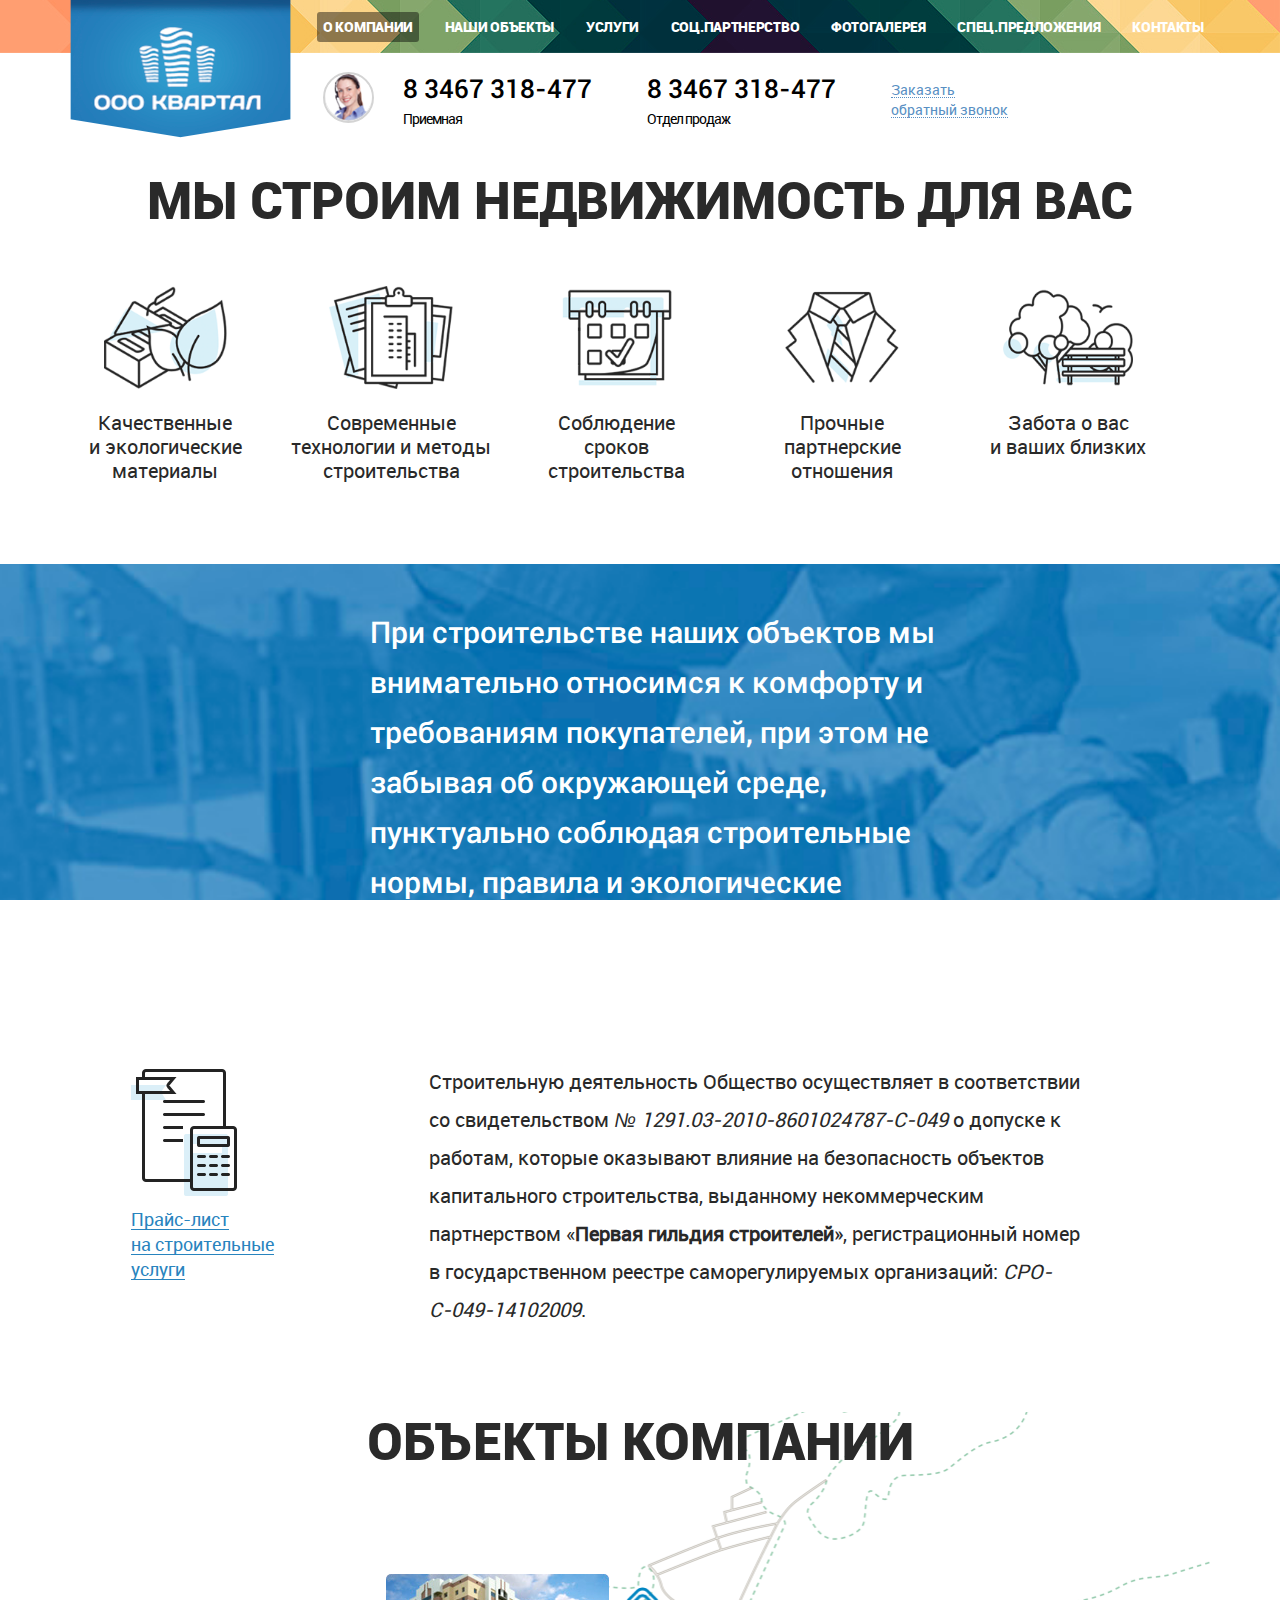
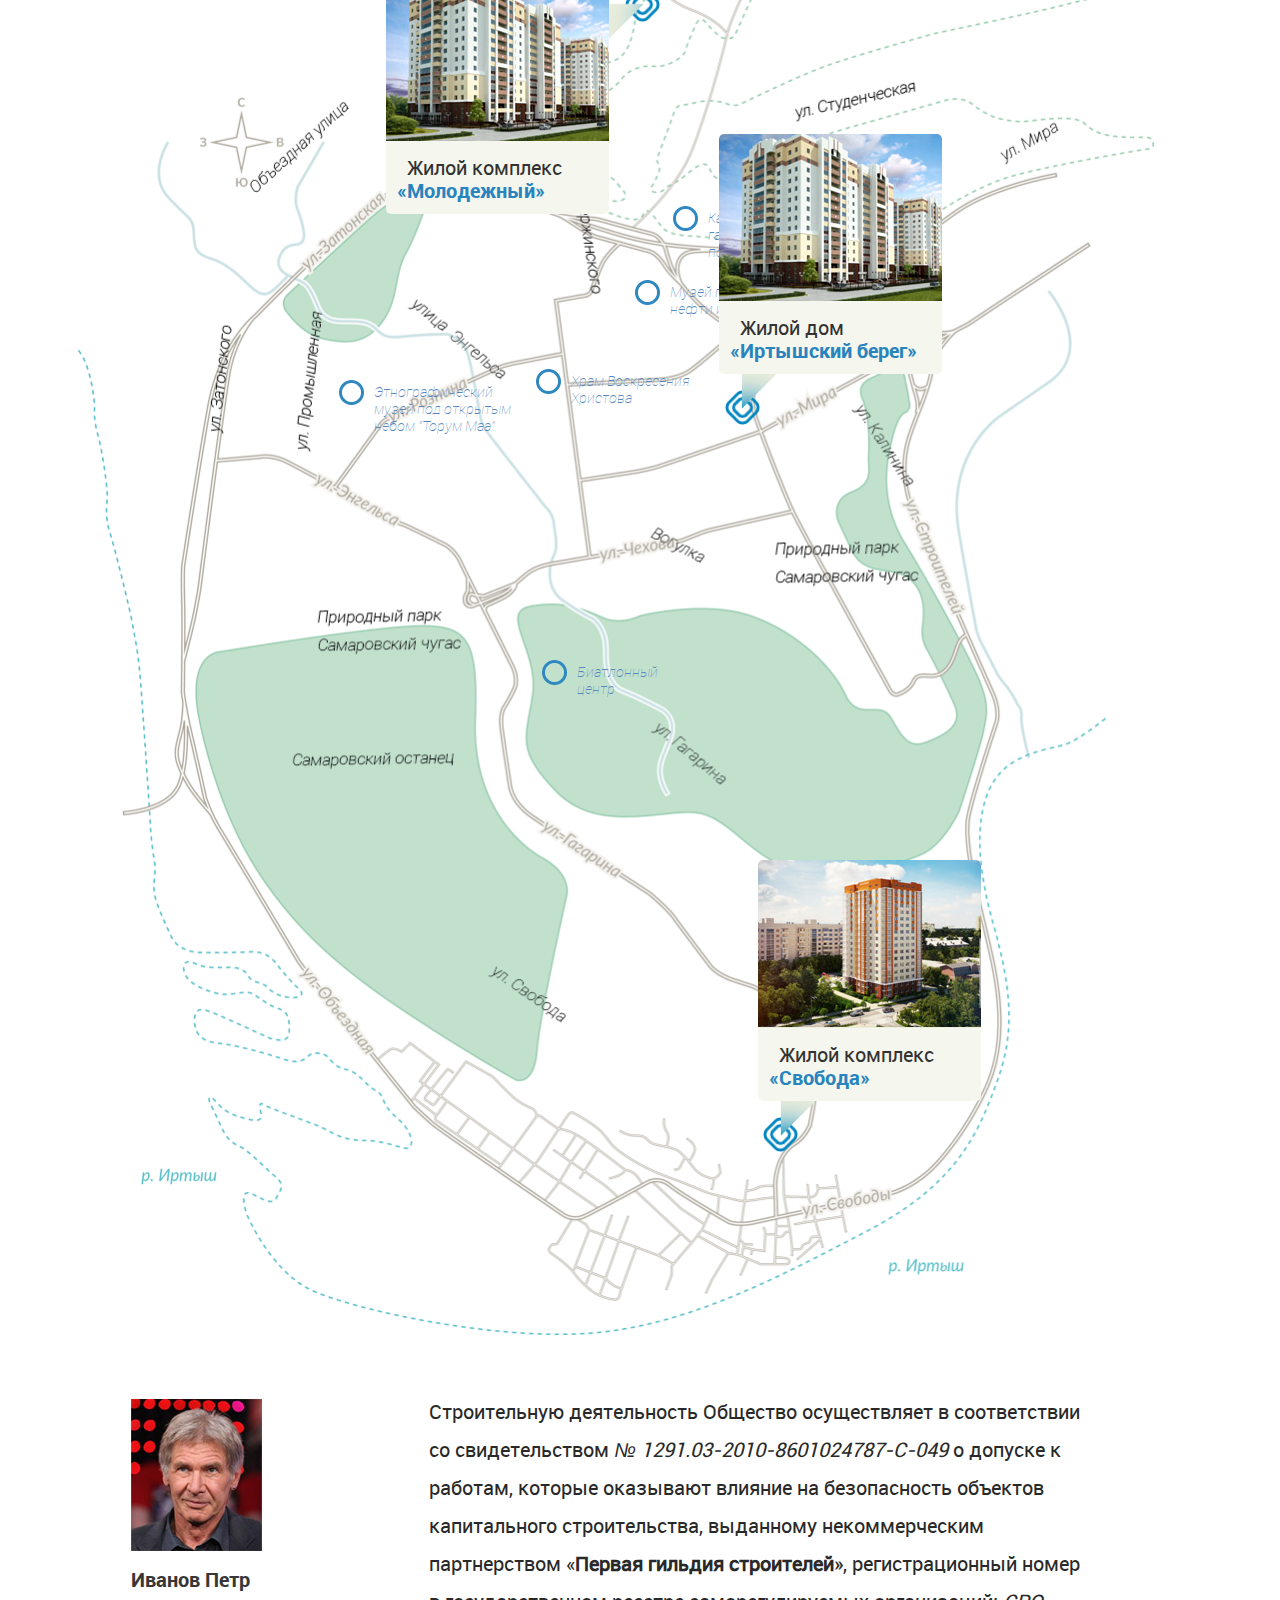
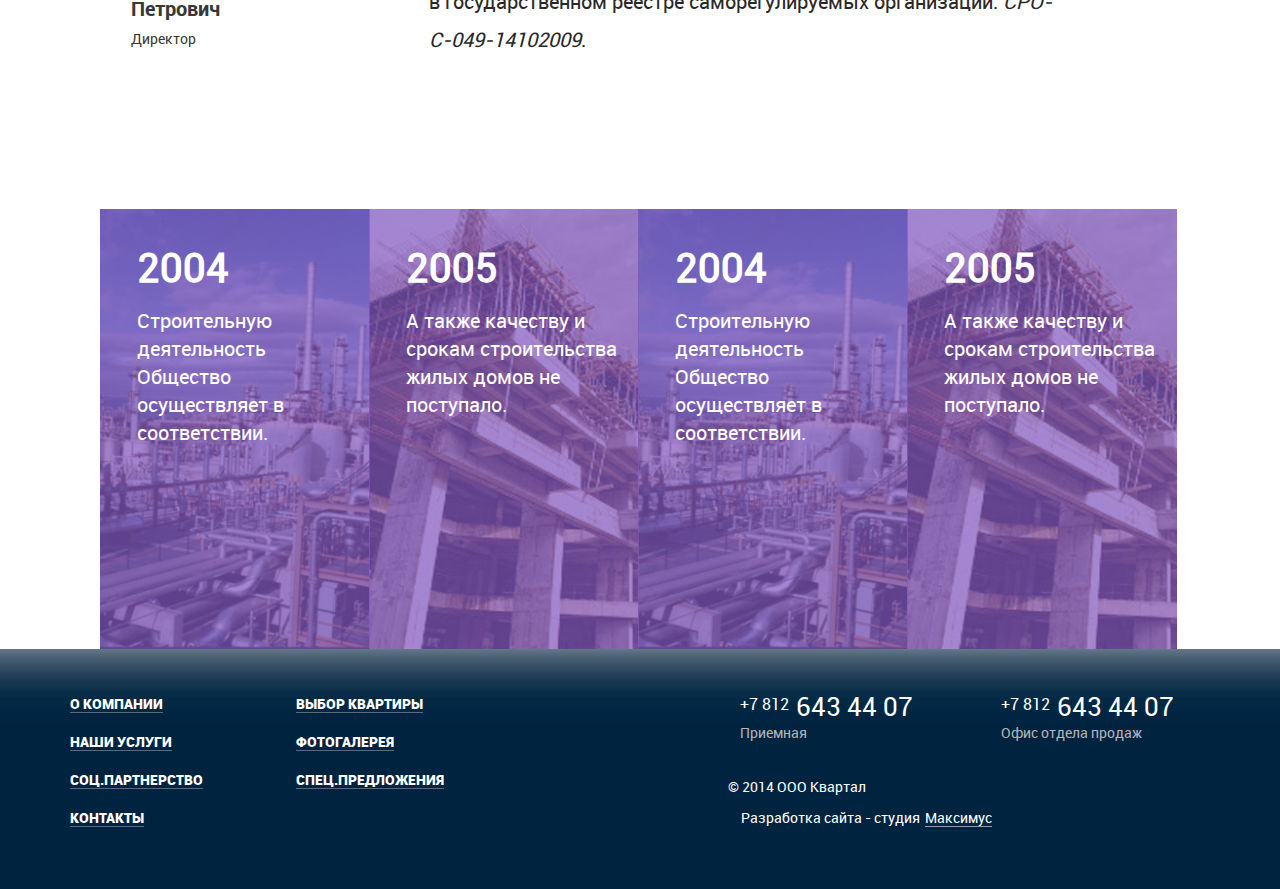
==== commit bf5534ac: "завершел первый цикл правок beta 1.2" ====
--- a/about.html
+++ b/about.html
@@ -14,9 +14,9 @@
   <body>
     <div class="main-wrapper">
       <header class="header">
-        <div class="container"><a href="/" class="header__logo"><img src="img/logo.png" alt="Site Logo"></a><a href="#" class="header__menu-btn"></a>
+        <div class="container"><a href="/" class="header__logo"><img src="img/logo.png" alt="Site Logo"></a><a href="javascript:void(0)" class="header__menu-btn"></a>
           <ul class="mobile__menu list-inline">
-            <li class="mobile__menu-item"><a href="#" class="mobile__menu-link">О компании</a></li>
+            <li class="mobile__menu-item"><a href="#" class="mobile__menu-link active">О компании</a></li>
             <li class="mobile__menu-item"><a href="#" class="mobile__menu-link">Наши объекты</a></li>
             <li class="mobile__menu-item"><a href="#" class="mobile__menu-link">услуги</a></li>
             <li class="mobile__menu-item"><a href="#" class="mobile__menu-link">Соц.партнерство</a></li>
@@ -25,7 +25,7 @@
             <li class="mobile__menu-item"><a href="#" class="mobile__menu-link">Контакты</a></li>
           </ul>
           <ul class="header__menu list-inline">
-            <li class="header__menu-item"><a href="#" class="header__menu-link">О компании</a></li>
+            <li class="header__menu-item"><a href="#" class="header__menu-link active">О компании</a></li>
             <li class="header__menu-item"><a href="#" class="header__menu-link">Наши объекты</a></li>
             <li class="header__menu-item"><a href="#" class="header__menu-link">услуги</a></li>
             <li class="header__menu-item"><a href="#" class="header__menu-link">Соц.партнерство</a></li>
@@ -244,11 +244,6 @@
     </footer>
     <script src="js/jquery.js"></script>
     <script src="js/plugins.js"></script>
-    <!-- подключить на странцие галереи-->
-    <script src="js/gallery_plugin.js"></script>
-    <!-- ==============================-->
-    <!-- подключить на странцие с видео на главной-->
-    <!-- ==============================-->
     <script src="js/script.js"></script>
   </body>
 </html>--- a/css/styles.css
+++ b/css/styles.css
@@ -1 +1 @@
-@import url(http://fonts.googleapis.com/css?family=PT+Sans:700&subset=cyrillic,cyrillic-ext);@font-face{font-family:'Roboto Black';src:url('../fonts/roboto-black.eot');src:url('../fonts/roboto-black.eot?#iefix') format('embedded-opentype'),url('../fonts/roboto-black.woff') format('woff'),url('../fonts/roboto-black.ttf') format('truetype');font-weight:normal;font-style:normal}@font-face{font-family:'Roboto';src:url('../fonts/roboto-regular.eot');src:url('../fonts/roboto-regular.eot?#iefix') format('embedded-opentype'),url('../fonts/roboto-regular.woff') format('woff'),url('../fonts/roboto-regular.ttf') format('truetype');font-weight:normal;font-style:normal}@font-face{font-family:'Roboto Bold';src:url('../fonts/roboto-bold.eot');src:url('../fonts/roboto-bold.eot?#iefix') format('embedded-opentype'),url('../fonts/roboto-bold.woff') format('woff'),url('../fonts/roboto-bold.ttf') format('truetype');font-weight:normal;font-style:normal}@font-face{font-family:'Roboto Thin';src:url('../fonts/roboto-thin.eot');src:url('../fonts/roboto-thin.eot?#iefix') format('embedded-opentype'),url('../fonts/roboto-thin.woff') format('woff'),url('../fonts/roboto-thin.ttf') format('truetype');font-weight:normal;font-style:normal}@font-face{font-family:'Roboto Thin It';src:url('../fonts/roboto-thinitalic.eot');src:url('../fonts/roboto-thinitalic.eot?#iefix') format('embedded-opentype'),url('../fonts/roboto-thinitalic.woff') format('woff'),url('../fonts/roboto-thinitalic.ttf') format('truetype');font-weight:normal;font-style:normal}@font-face{font-family:'Roboto Light';src:url('../fonts/roboto-light.eot');src:url('../fonts/roboto-light.eot?#iefix') format('embedded-opentype'),url('../fonts/roboto-light.woff') format('woff'),url('../fonts/roboto-light.ttf') format('truetype');font-weight:normal;font-style:normal}@font-face{font-family:'Roboto Medium';src:url('../fonts/roboto-medium.eot');src:url('../fonts/roboto-medium.eot?#iefix') format('embedded-opentype'),url('../fonts/roboto-medium.woff') format('woff'),url('../fonts/roboto-medium.ttf') format('truetype');font-weight:normal;font-style:normal}@font-face{font-family:'entypo-selected';src:url('../fonts/entypo-selected.eot');src:url('../fonts/entypo-selected.eot?#iefix') format('embedded-opentype'),url('../fonts/entypo-selected.woff') format('woff'),url('../fonts/entypo-selected.ttf') format('truetype');font-weight:normal;font-style:normal}html{height:100%}body{font-family:'Roboto',sans-serif;font-weight:normal;background:#fff;height:100%;color:#000;position:relative}body._fixed{position:fixed}.main-wrapper{overflow:hidden;-webkit-transition:all .4s ease;-moz-transition:all .4s ease;-ms-transition:all .4s ease;-o-transition:all .4s ease;transition:all .4s ease;position:relative;left:0}.main-wrapper._fixed{left:-230px;overflow:visible}.container{position:relative}.border{font-size:200%;line-height:normal}a{color:#2884be}a:focus{text-decoration:none}ul.list-inline{margin-left:0}label{font-weight:normal}h1,h2,h3,h4,h5{font-family:'Roboto',sans-serif}img{max-width:100%}a img{border:none}button,input,textarea{outline:none}.fancybox-image,.fancybox-inner,.fancybox-nav,.fancybox-nav span,.fancybox-outer,.fancybox-skin,.fancybox-tmp,.fancybox-wrap,.fancybox-wrap iframe,.fancybox-wrap object{padding:0;margin:0;border:0;outline:0;vertical-align:top}.fancybox-wrap{position:absolute;top:0;left:0;z-index:8020}.fancybox-skin{position:relative;background:0 0;border-radius:0;color:#444;text-shadow:none}.fancybox-opened{z-index:8030}.fancybox-inner,.fancybox-outer{position:relative}.fancybox-inner{overflow:hidden}.fancybox-type-iframe .fancybox-inner{-webkit-overflow-scrolling:touch}.fancybox-error{color:#444;font:14px/20px 'Roboto',sans-serif;margin:0;padding:15px;white-space:nowrap}.fancybox-iframe,.fancybox-image{display:block;width:100%;height:100%}.fancybox-image{max-width:100%;max-height:100%}#fancybox-loading,.fancybox-close,.fancybox-next span,.fancybox-prev span{background-image:url(../img/fancybox_sprite.png)}#fancybox-loading{position:fixed;top:50%;left:50%;margin-top:-22px;margin-left:-22px;background-position:0 -108px;opacity:.8;cursor:pointer;z-index:8060}#fancybox-loading div{width:44px;height:44px;background:url(../img/fancybox_loading.gif) center center no-repeat}.fancybox-close{position:absolute;top:49px;right:38px;width:36px;height:36px;cursor:pointer;z-index:8040}.fancybox-nav{position:absolute;top:0;width:40%;height:100%;cursor:pointer;text-decoration:none;background:url(../img/blank.gif);-webkit-tap-highlight-color:transparent;z-index:8040}.fancybox-prev{left:0}.fancybox-next{right:0}.fancybox-nav span{position:absolute;top:50%;width:36px;height:34px;margin-top:-18px;cursor:pointer;z-index:8040}.fancybox-prev span{left:10px;background-position:0 -36px}.fancybox-next span{right:10px;background-position:0 -72px}.fancybox-nav:hover span{visibility:visible}.fancybox-tmp{position:absolute;top:-99999px;left:-99999px;visibility:hidden;max-width:99999px;max-height:99999px;overflow:visible !important}.fancybox-lock{overflow:hidden}.fancybox-overlay{position:absolute;top:0;left:0;overflow:hidden;display:none;z-index:8010;background:rgba(0,0,0,0.75)}.fancybox-overlay-fixed{position:fixed;bottom:0;right:0}.fancybox-lock .fancybox-overlay{overflow:auto;overflow-y:scroll}.fancybox-title{visibility:hidden;font:400 13px/20px 'Roboto',sans-serif;position:relative;text-shadow:none;z-index:8050}.fancybox-opened .fancybox-title{visibility:visible}.fancybox-title-float-wrap{position:absolute;bottom:0;right:50%;margin-bottom:-35px;z-index:8050;text-align:center}.fancybox-title-float-wrap .child{display:inline-block;margin-right:-100%;padding:2px 20px;background:0 0;background:rgba(0,0,0,0.8);text-shadow:0 1px 2px #222;color:#fff;font-weight:700;line-height:24px;white-space:nowrap}.fancybox-title-outside-wrap{position:relative;margin-top:10px;color:#fff}.fancybox-title-inside-wrap{padding-top:10px}.fancybox-title-over-wrap{position:absolute;bottom:0;left:0;color:#fff;padding:10px;background:#000;background:rgba(0,0,0,0.8)}.bx-wrapper{position:relative;margin:0;padding:0;display:inline-block;*zoom:1}.bx-wrapper img{max-width:100%;display:block}.bx-wrapper .bx-viewport{-webkit-transform:translatez(0);-moz-transform:translatez(0);-ms-transform:translatez(0);-o-transform:translatez(0);transform:translatez(0)}.bx-wrapper .bx-pager,.bx-wrapper .bx-controls-auto{position:absolute;bottom:-30px;width:100%}.bx-wrapper .bx-loading{min-height:50px;height:100%;width:100%;position:absolute;top:0;left:0;z-index:2000}.bx-wrapper .bx-pager{text-align:center;font-size:.85em;font-family:Arial;font-weight:bold;color:#666;padding-top:20px}.bx-wrapper .bx-pager .bx-pager-item,.bx-wrapper .bx-controls-auto .bx-controls-auto-item{display:inline-block;*zoom:1;*display:inline}.bx-wrapper .bx-pager.bx-default-pager a{background:#666;text-indent:-9999px;display:block;width:10px;height:10px;margin:0 5px;outline:0;-moz-border-radius:5px;-webkit-border-radius:5px;border-radius:5px}.bx-wrapper .bx-pager.bx-default-pager a:hover,.bx-wrapper .bx-pager.bx-default-pager a.active{background:#000}.bx-wrapper .bx-prev{left:10px}.bx-wrapper .bx-next{right:10px}.bx-wrapper .bx-prev:hover{background-position:0 0}.bx-wrapper .bx-next:hover{background-position:-43px 0}.bx-wrapper .bx-controls-direction a{position:absolute;top:50%;margin-top:-16px;outline:0;width:32px;height:32px;text-indent:-9999px;z-index:9999}.bx-wrapper .bx-controls-direction a.disabled{display:none}.bx-wrapper .bx-controls-auto{text-align:center}.bx-wrapper .bx-controls-auto .bx-start{display:block;text-indent:-9999px;width:10px;height:11px;outline:0;margin:0 3px}.bx-wrapper .bx-controls-auto .bx-start:hover,.bx-wrapper .bx-controls-auto .bx-start.active{background-position:-86px 0}.bx-wrapper .bx-controls-auto .bx-stop{display:block;text-indent:-9999px;width:9px;height:11px;outline:0;margin:0 3px}.bx-wrapper .bx-controls-auto .bx-stop:hover,.bx-wrapper .bx-controls-auto .bx-stop.active{background-position:-86px -33px}.bx-wrapper .bx-controls.bx-has-controls-auto.bx-has-pager .bx-pager{text-align:left;width:80%}.bx-wrapper .bx-controls.bx-has-controls-auto.bx-has-pager .bx-controls-auto{right:0;width:35px}.bx-wrapper .bx-caption{position:absolute;bottom:0;left:0;background:#666\9;background:rgba(80,80,80,0.75);width:100%}.bx-wrapper .bx-caption span{color:#fff;font-family:Arial;display:block;font-size:.85em;padding:10px}.gamma-container{min-height:200px;margin:40px 0}.gamma-gallery{list-style-type:none;padding:0;margin:0;width:100%;position:relative}.gamma-gallery:before,.gamma-gallery:after{content:" ";display:table}.gamma-gallery:after{clear:both}.gamma-gallery li{display:block;position:relative;cursor:pointer;float:left;padding:4px}.gamma-gallery li img{max-width:100%;width:auto;width:100%;height:auto;display:block}.gamma-description{background:#fff;background:rgba(255,255,255,0.6);position:absolute;top:20px;left:20px;bottom:20px;right:20px;text-align:center;-ms-filter:"progid:DXImageTransform.Microsoft.Alpha(Opacity=0)";filter:alpha(opacity=0);opacity:0;-webkit-transition:opacity .4s ease-in-out;-moz-transition:opacity .4s ease-in-out;-ms-transition:opacity .4s ease-in-out;-o-transition:opacity .4s ease-in-out;transition:opacity .4s ease-in-out}.no-touch .gamma-gallery li:hover .gamma-description{-ms-filter:"progid:DXImageTransform.Microsoft.Alpha(Opacity=80)";filter:alpha(opacity=80);opacity:1}.gamma-description:before{content:'';height:100%}.gamma-description:before,.gamma-description h3{display:inline-block;vertical-align:middle}.gamma-description h3{width:100%;padding:0 20px;font-weight:400;text-transform:uppercase;font-size:16px;letter-spacing:2px}.gamma-buttons{position:absolute;top:10px;right:10px;z-index:10001}.gamma-buttons button{float:left;background:#333;color:#fff;display:block;width:30px;height:30px;font-size:14px;margin-left:5px;cursor:pointer;border:none;outline:none}.gamma-buttons button:before,.gamma-nav span:before{font-family:'entypo-selected';font-style:normal;font-weight:normal;speak:none;display:block;text-align:center;opacity:.7;outline:none}.no-touch .gamma-buttons button:hover{background:#666}button.gamma-btn-close:before{content:'\2715'}button.gamma-btn-ssplay:before{content:'\25b6'}button.gamma-btn-sspause:before{content:'\2389'}.gamma-single-view{position:fixed;top:0;left:0;width:100%;height:100%;z-index:10000;text-align:center;display:none}.gamma-overlay{background:#000;position:fixed;top:0;left:0;width:100%;height:100%;opacity:0;display:none;z-index:9999}.gamma-single-view img{position:absolute;cursor:pointer}.gamma-description-wrapper{background:rgba(0,0,0,0.7);position:absolute;bottom:0;left:0;right:0;z-index:10;padding:5px 0}.gamma-single-view .gamma-description{background:transparent;position:relative;bottom:auto;left:auto;right:auto;top:auto}.gamma-single-view .gamma-description h3{font-size:15px;padding:5px 0;color:#fff}.gamma-nav span{position:absolute;display:block;width:20px;height:38px;top:50%;margin-top:-19px;left:20px;cursor:pointer;text-align:center;-webkit-transition:all .3s ease;-moz-transition:all .3s ease;-ms-transition:all .3s ease;-o-transition:all .3s ease;transition:all .3s ease}.gamma-nav span.gamma-next{left:auto;right:20px}.gamma-nav span:before{color:#fff;opacity:.7;font-size:40px}.gamma-nav span:hover:before{opacity:1}.gamma-nav span:before{display:block;margin:0;width:auto}.gamma-nav span.gamma-prev:before{content:'\e75d'}.gamma-nav span.gamma-next:before{content:'\e75e'}.gamma-img-fly{position:absolute;top:0;left:0;z-index:99999}.gamma-loading{background:transparent url(../img/loader_light.gif) no-repeat center center}.gamma-single-view.gamma-loading{background:transparent url(../img/loader_dark.gif) no-repeat center center}.gamma-container img,.gamma-nav span,.gamma-buttons button,.gamma-description-wrapper,.gamma-description,.gamma-description h3{-webkit-touch-callout:none;-webkit-user-select:none;-khtml-user-select:none;-moz-user-select:none;-ms-user-select:none;user-select:none}@media screen and (max-width:750px){.gamma-description{top:10px;left:10px;bottom:10px;right:10px}.gamma-description h3{font-size:14px;padding:0 5px}}@media screen and (max-width:500px){.gamma-buttons{float:left;clear:both}}.header{background:url(../img/header_bg.png) top no-repeat}.header__logo{position:relative;z-index:2}.header__menu-btn{background:url(../img/menu_white.svg) 0 0 no-repeat;float:right;display:none;width:45px;height:40px;margin:5px 0 0 0}.header__menu{display:inline-block;margin:12px -22px 0 11px !important;vertical-align:top;letter-spacing:-0.3px}.header__menu-item{margin-left:7px}.header__menu-link{color:#fff;text-transform:uppercase;font-family:'Roboto Black';padding:5px 6px;display:inline-block;border-radius:3px}.header__menu-link:hover{color:#fff;background:rgba(0,0,0,0.44);text-decoration:none}.mobile__menu{position:absolute;top:53px;background-color:rgba(0,0,0,0.8);margin:0 !important;z-index:20;right:24px;display:none}.mobile__menu._fixed{position:absolute;height:10000px;top:0;display:block;right:auto}.mobile__menu-item{margin-left:0;padding:0 !important;display:block !important}.mobile__menu-link{font-size:16px;display:block;padding:11px 35px;box-sizing:border-box;border-radius:0;color:#fff;font-family:'Roboto Black';font-weight:bold;text-transform:uppercase;-webkit-transition:all .4s ease;-moz-transition:all .4s ease;-ms-transition:all .4s ease;-o-transition:all .4s ease;transition:all .4s ease}.mobile__menu-link:hover{color:#323232;background:#fff;text-decoration:none}.main__underhead._index{position:absolute;top:0;left:0;right:0}.main__content{position:relative;margin-top:-85px}.main__content._offers{background:url(../img/confeti.png) bottom center no-repeat}.full__screen{background:url(../img/shadow.png) 0 -90px repeat-x;background-color:rgba(21,49,65,0.46)}.video__play{z-index:-1;background:url(../img/bg.jpg);background-size:cover;left:0;position:relative;top:0}.phone__block{margin:19px 0 22px 21.6%;position:relative;z-index:2}.phone__operator{max-width:51px;max-height:51px;border-radius:50%;border:2px solid #d4d4d4}.phone__inner{display:inline-block;vertical-align:top;margin:3px 26px 0 26px;letter-spacing:-1px}.phone__number{cursor:pointer;color:#fff;font-size:26px;font-family:'Roboto Light';margin:-4px 0 1px 0;letter-spacing:0}.phone__number._black{color:#000;font-family:'Roboto Medium'}.phone__sufix{font-family:'Roboto Medium'}.phone__text{margin:0;color:#fff}.phone__text._black{color:#000}.phone__call-me-block{display:inline-block;vertical-align:top;margin:8px 0 0 26px;position:relative}.phone__call-me{border-bottom:1px dotted #588fc3;color:#588fc3;font-size:50%}.phone__call-me:active,.phone__call-me:focus,.phone__call-me:hover{color:#7ea8d0;text-decoration:none;border-bottom:1px solid transparent}.phone__window-call{position:absolute;display:none;border-radius:4px;width:290px;padding:20px;box-sizing:border-box;z-index:10;top:60px;left:-70px;background:#f6f7ef url(../img/phone.png) 20px 25px no-repeat}.phone__window-call:before{content:'';position:absolute;width:0;height:0;border-left:10px solid transparent;border-right:10px solid transparent;border-bottom:15px solid #f6f7ef;top:-14px;left:137px}.phone__input{width:215px;height:37px;border:1px solid #bdbdbd;box-shadow:inset 0 0 0 #999;font-size:16px;color:#2e2e2e;box-sizing:border-box;padding:0 10px;float:right;margin-right:5px;margin-bottom:15px}.phone__window-call-text{font-size:16px;margin:0 0 15px;line-height:23px}.phone__window-call-text:before{content:'';display:block;clear:both}.phone__submit{background:#5687be;border:none;border-radius:6px;border-bottom:3px solid #275180;position:relative;color:#fff;text-shadow:0 1px #446b96;font-size:18px;font-weight:bold;text-align:center;width:152px;line-height:44px;-webkit-transition:background .4s ease;-moz-transition:background .4s ease;-ms-transition:background .4s ease;-o-transition:background .4s ease;transition:background .4s ease}.phone__submit._order{margin-top:20px}.phone__submit:hover{background:#467ab5}.phone__submit:active{top:3px;border-bottom:3px solid transparent}.title{font-size:52px;font-family:'Roboto Black';color:#2a2a2a;text-transform:uppercase;text-align:center;position:relative;z-index:1}.title._white{color:#fff}.title._textL{text-align:left}.title__type{font-family:'Roboto'}.advantages__block{vertical-align:top;width:19%;text-align:center}.advantages__list{margin:58px -16px !important}.advantages__img{display:block;margin:0 auto 22px auto;max-width:130px;min-height:123px}.advantages__text{color:#fff;line-height:24px;font-size:20px}.advantages__text._black{color:#292929}.button__down{padding-bottom:10px;display:inline-block}.object__block{position:relative;padding-top:38px}.object__block:before{content:'';position:absolute;top:-5px;left:0;width:100%;height:5px;background-color:#fff}.object__map{position:relative;margin-top:-125px;margin-left:8px}.object__point{position:absolute}.object__point._young{top:207px;left:570px;z-index:20}.object__point._gallery{top:426px;left:618px}.object__point._museum{top:500px;left:580px}.object__point._temple{top:589px;left:481px}.object__point._etnos{top:600px;left:284px}.object__point._biatlon{top:880px;left:487px}.object__point._freedom{top:1337px;left:708px;z-index:20}.object__point._coast{top:610px;left:670px;z-index:20}.object__link:hover{text-decoration:none}.object__circle{position:absolute;-webkit-transition:all .4s ease;-moz-transition:all .4s ease;-ms-transition:all .4s ease;-o-transition:all .4s ease;transition:all .4s ease}.object__circle.active{top:-6px;left:-5px;animation:scales .5s ease-in-out;-webkit-animation:scales .5s ease-in-out}@keyframes scales{0%{-moz-transform:scale(0);-webkit-transform:scale(0);-o-transform:scale(0);-ms-transform:scale(0);transform:scale(0)}50%{-moz-transform:scale(1.2);-webkit-transform:scale(1.2);-o-transform:scale(1.2);-ms-transform:scale(1.2);transform:scale(1.2)}100%{-moz-transform:scale(1);-webkit-transform:scale(1);-o-transform:scale(1);-ms-transform:scale(1);transform:scale(1)}}@-webkit-keyframes scales{0%{-moz-transform:scale(0);-webkit-transform:scale(0);-o-transform:scale(0);-ms-transform:scale(0);transform:scale(0)}50%{-moz-transform:scale(1.2);-webkit-transform:scale(1.2);-o-transform:scale(1.2);-ms-transform:scale(1.2);transform:scale(1.2)}100%{-moz-transform:scale(1);-webkit-transform:scale(1);-o-transform:scale(1);-ms-transform:scale(1);transform:scale(1)}}.object__name{color:#5687be;font-family:"Roboto Thin It";line-height:17px;margin:3px 0 0 35px}.object__inner{background:#f5f6ed;border-radius:5px;width:223px;position:absolute}.object__inner._young{top:-13px;left:-239px}.object__inner._young:before{content:'';position:absolute;background:url(../img/triangle.png) 0 0 no-repeat;width:35px;height:37px;top:29px;right:-35px;z-index:21}.object__inner._freedom{top:-257px;left:-5px}.object__inner._freedom:before{content:'';position:absolute;background:url(../img/triangle_down.png) 0 0 no-repeat;width:35px;height:37px;top:100%;right:166px;z-index:21}.object__inner._coast{top:-256px;left:-6px;z-index:14}.object__inner._coast:before{content:'';position:absolute;background:url(../img/triangle_down.png) 0 0 no-repeat;width:35px;height:37px;top:100%;right:166px;z-index:21}.object__img{border-radius:5px 5px 0 0}.object__inner-title{font-size:20px;margin:15px 0 -5px 21px;color:#323232;line-height:24px}.object__inner-link{font-size:20px;font-family:'Roboto Bold';line-height:20px;text-indent:-10px;display:block;padding:6px 0 13px 21px}.object__inner-link:hover{text-decoration:none}.about__block{margin:-72px 0 0 0}.about__block .title{margin-bottom:44px}.about__block._marg{margin:64px 0 -70px 0}.about__price{margin:140px 0 50px 0}.about__price._marg{margin:0 6% 0 61px}.about__news{float:right;margin:126px 0 50px 0}.about__center{margin:0 60px 83px 33px}.about__img{display:block;margin:0 0 10px 0}.about__price-link{font-size:66%;border-bottom:1px solid}.about__price-link:hover{border-bottom:1px solid transparent;text-decoration:none}.about__text{font-size:20px;line-height:30px;margin:0 0 30px 0}.about__text._height{color:#292929;line-height:38px;margin:-6px 0 0 0}.about__link{display:inline-block;line-height:16px;font-size:20px;line-height:22px;border-bottom:1px solid #2884be}.about__link:hover{border-bottom:1px solid transparent;text-decoration:none}.about__news-date{margin-bottom:8px}.about__news-link{font-size:55%;line-height:22px;border-bottom:1px solid #2884be}.about__news-link:hover{border-bottom:1px solid transparent;text-decoration:none}.about__brand{margin-bottom:42px}.about__name{margin:15px 0 6px 0;width:150px;font-size:20px;color:#373737;font-family:'Roboto Bold'}.about__position{margin:0;color:#373737}.blockquote__section{background:url(../img/blue_bg.jpg) 0 0 no-repeat;background-size:cover;padding:44px 0 47px 0}.blockquote__text{color:#fff;font-size:30px;margin-bottom:0;line-height:50px;font-family:'Roboto Medium'}.history__section{height:440px;overflow:hidden;text-align:center;margin-left:-100px;margin-top:137px}.history__wrap{width:20000px}.history__block{text-align:left;vertical-align:top;float:left;width:263px;height:440px;display:inline-block;background:#080581;box-sizing:border-box;padding:30px 12px 30px 37px;position:relative;-webkit-transition:all .4s ease;-moz-transition:all .4s ease;-ms-transition:all .4s ease;-o-transition:all .4s ease;transition:all .4s ease}.history__block:before{content:'';position:absolute;background:rgba(131,89,194,0.72);width:100%;height:100%;top:0;left:0;z-index:2;-webkit-transition:all .4s ease;-moz-transition:all .4s ease;-ms-transition:all .4s ease;-o-transition:all .4s ease;transition:all .4s ease}.history__block.hover:before{top:100%}.history__img-bg{position:absolute;width:100%;height:100%;top:0;left:0;z-index:1}.history__text{color:#fff;margin:0;position:relative;z-index:2;font-size:20px;line-height:28px}.history__year{margin:0;color:#fff;position:relative;z-index:2;font-weight:bold;font-size:40px;margin-bottom:11px}.offers__section{text-align:center;margin-bottom:50px}.offers__shadow{position:absolute;top:0;left:0;height:423px;width:100%;background:url(../img/offers_shadow.png) 0 0 repeat-x;z-index:-1}.offers__text{margin:25px 0 53px 0;font-size:20px;letter-spacing:1px}.offers__block{margin:0 3%;text-align:left;background:#f3f4e9;display:inline-block;vertical-align:top;width:26%;padding:0}.offers__block-inner{padding:13px 15px 31px 15px;box-sizing:border-box;min-height:151px}.offers__img{width:100%;max-height:167px;border-radius:5px 5px 0 0}.offers__link{font-weight:bold;color:#2884be;font-size:20px;display:block;position:relative;z-index:10}.offers__link:hover{text-decoration:none}.offers__inner-text{color:#2a2a2a;margin:1px 0 0 0;line-height:26px}.box__section{position:relative;margin:-208px 0 0 0}.box__img{margin:50px auto -78px auto;display:block;position:relative;z-index:-1}.box__img._confeti{position:absolute;top:0;left:0}.box__img._confeti-mini{position:absolute;top:0;left:0}.photo__list-type{padding:0;text-align:center;margin:34px 0 38px 0}.photo__item{margin:0 4px}.photo__link{color:#4d7eb8;font-size:20px;display:block;padding:7px 21px;border:2px solid #d4d4d4;border-radius:4px;-webkit-transition:all .4s ease;-moz-transition:all .4s ease;-ms-transition:all .4s ease;-o-transition:all .4s ease;transition:all .4s ease}.photo__link:hover,.photo__link.active{text-decoration:none;border:2px solid #4d7eb8;background:#4d7eb8;color:#fff}.photo__text{font-size:20px;color:#2a2a2a;line-height:29px;margin:0 0 0 0;text-align:center}.map__block{margin-top:-135px;width:100%;position:relative;height:662px}.map__shadow{-webkit-box-shadow:inset 0 75px 50px -40px rgba(255,255,255,0.73);box-shadow:inset 0 75px 50px -22px rgba(255,255,255,0.73);width:100%;height:80px;position:absolute;z-index:1;top:0}.map__inner{z-index:100;width:377px;box-sizing:border-box;padding:30px 20px 28px 63px;text-align:left;border-radius:4px;background:#eff1e3;background:-moz-linear-gradient(top, #eff1e3 0, #ebeddd 10%, #ebeddc 24%, #eceede 30%, #f4f5ec 47%, #f6f7ef 56%, #f6f7ef 100%);background:-webkit-gradient(linear, left top, left bottom, color-stop(0, #eff1e3), color-stop(10%, #ebeddd), color-stop(24%, #ebeddc), color-stop(30%, #eceede), color-stop(47%, #f4f5ec), color-stop(56%, #f6f7ef), color-stop(100%, #f6f7ef));background:-webkit-linear-gradient(top, #eff1e3 0, #ebeddd 10%, #ebeddc 24%, #eceede 30%, #f4f5ec 47%, #f6f7ef 56%, #f6f7ef 100%);background:-o-linear-gradient(top, #eff1e3 0, #ebeddd 10%, #ebeddc 24%, #eceede 30%, #f4f5ec 47%, #f6f7ef 56%, #f6f7ef 100%);background:-ms-linear-gradient(top, #eff1e3 0, #ebeddd 10%, #ebeddc 24%, #eceede 30%, #f4f5ec 47%, #f6f7ef 56%, #f6f7ef 100%);background:linear-gradient(to bottom, #eff1e3 0, #ebeddd 10%, #ebeddc 24%, #eceede 30%, #f4f5ec 47%, #f6f7ef 56%, #f6f7ef 100%);filter:progid:DXImageTransform.Microsoft.gradient(startColorstr='#eff1e3', endColorstr='#f6f7ef', GradientType=0);position:relative}.map__inner:after{content:'';position:absolute;background:url(../img/marker_bg.png) 0 0 no-repeat;width:92px;height:119px;top:0;right:0;z-index:-1}.map__inner:before{content:'';position:absolute;width:0;height:0;border-top:34px solid #f6f7ef;border-right:34px solid transparent;bottom:-33px;left:18px}.map__inner-head{text-transform:uppercase;margin:0 0 10px 0;font-size:30px;color:#323232;font-weight:bold;position:relative}.map__address,.map__city{color:#323232;font-size:20px;margin:0 0 6px 0}.map__city{position:relative}.map__city:before{content:'';position:absolute;background:url(../img/marker.png) 0 0 no-repeat;width:30px;height:40px;top:5px;left:-42px}.map__phone{font-family:'Roboto Black';color:#323232;margin:0 0 5px 0;cursor:pointer;font-size:30px}.map__email{color:#3f8dc1;display:inline-block;line-height:24px;font-size:20px;border-bottom:1px solid}.map__email:hover{border-bottom:1px solid transparent;text-decoration:none}#map{width:100%;height:100%}.person__section{margin:49px 0}.person__section .title{text-align:left;margin-bottom:60px}.person__block-inner{margin-left:118px}.person__block{padding-right:150px;margin-bottom:59px}.person__img{float:left;margin-bottom:12px}.person__name{margin:-3px 0 4px 0;letter-spacing:1px;font-size:30px;color:#323232;font-family:'Roboto Medium'}.person__position{margin:0 0 5px 0;font-size:20px;color:#323232;letter-spacing:1px}.person__email{color:#3f8dc1;font-size:20px;border-bottom:1px solid;display:inline-block;line-height:24px}.person__email:hover{border-bottom:1px solid transparent;text-decoration:none}.flat__text{text-align:center;margin:20px 0 32px 0;font-size:20px;letter-spacing:1px}.flat__objects{background:url(../img/wave.png) repeat-x;padding-bottom:80px;margin-bottom:5px}.flat__list{text-align:center}.flat__link{background:#eff1e3;background:-moz-linear-gradient(top, #eff1e3 0, #ebeddd 10%, #ebeddc 24%, #eceede 30%, #f4f5ec 47%, #f6f7ef 56%, #f6f7ef 100%);background:-webkit-gradient(linear, left top, left bottom, color-stop(0, #eff1e3), color-stop(10%, #ebeddd), color-stop(24%, #ebeddc), color-stop(30%, #eceede), color-stop(47%, #f4f5ec), color-stop(56%, #f6f7ef), color-stop(100%, #f6f7ef));background:-webkit-linear-gradient(top, #eff1e3 0, #ebeddd 10%, #ebeddc 24%, #eceede 30%, #f4f5ec 47%, #f6f7ef 56%, #f6f7ef 100%);background:-o-linear-gradient(top, #eff1e3 0, #ebeddd 10%, #ebeddc 24%, #eceede 30%, #f4f5ec 47%, #f6f7ef 56%, #f6f7ef 100%);background:-ms-linear-gradient(top, #eff1e3 0, #ebeddd 10%, #ebeddc 24%, #eceede 30%, #f4f5ec 47%, #f6f7ef 56%, #f6f7ef 100%);background:linear-gradient(to bottom, #eff1e3 0, #ebeddd 10%, #ebeddc 24%, #eceede 30%, #f4f5ec 47%, #f6f7ef 56%, #f6f7ef 100%);filter:progid:DXImageTransform.Microsoft.gradient(startColorstr='#eff1e3', endColorstr='#f6f7ef', GradientType=0);position:relative;display:block;box-sizing:border-box;padding:13px 28px;min-width:243px;vertical-align:top}.flat__link:hover{text-decoration:none}.flat__link.active{padding:10px 28px;background:#f6f7ef;border:3px solid #2884be;cursor:default}.flat__link.active:before{content:'';position:absolute;background:url(../img/object_triangle.png) 0 0 no-repeat;width:99px;height:23px;bottom:-23px;left:50%;right:0;margin-left:-48px}.flat__item{text-align:left;margin:0 12px}.flat__type{color:#323232;font-size:20px;margin:0 0 -2px 0}.flat__name{color:#2884be;margin:0 0 0 -12px;font-size:20px;font-weight:bold}#estate__map{height:363px;width:100%;margin:20px 0}.estate__slider-block{margin-bottom:40px}.estate__finish{float:right;color:#749910;font-size:16px;position:relative;padding-left:30px;margin:30px 0 0 0}.estate__finish:before{content:'';position:absolute;background:url(../img/ok.png) 0 0 no-repeat;width:23px;height:19px;top:11px;left:-3px}.estate__slider-wrap{top:-383px;position:relative;display:inline-block}.bx-pager__block{margin-left:-30px;margin-top:-383px}.bx-pager__link{display:inline-block;margin:20px 0 0 30px;float:left;opacity:.6;-webkit-transition:all .4s ease;-moz-transition:all .4s ease;-ms-transition:all .4s ease;-o-transition:all .4s ease;transition:all .4s ease}.bx-pager__link:hover{opacity:1}.bx-pager__img{max-height:111px;max-width:162px;display:block;margin:auto}.department__section{background:url(../img/blue_bg2.jpg) 0 0 no-repeat;background-size:cover;padding:30px 0 84px 0;margin-top:10px}.department__btn{width:230px;line-height:64px;float:right;text-align:center;font-family:'PT Sans';display:block;border-radius:10px;color:#fff;text-transform:uppercase;font-size:22px;font-weight:bold;background:#8ab64a;margin-top:183px;z-index:2;position:relative;-webkit-transition:all .4s ease;-moz-transition:all .4s ease;-ms-transition:all .4s ease;-o-transition:all .4s ease;transition:all .4s ease}.department__btn:focus,.department__btn:hover{color:#fff;text-decoration:none;background:#98bf60}.department__title{color:#fff;font-size:52px;font-family:'Roboto Medium';margin:21px 0 44px 0}.department__img{border-radius:15px;float:left;display:block;max-width:152px;max-height:152px}.department__block-inner{margin:-6px 0 0 196px}.department__person-name{color:#fff;font-family:'Roboto Medium';font-size:30px;letter-spacing:1px;margin:0 0 18px 0}.department__position{color:#fff;font-size:20px;margin:0;letter-spacing:1px}.department__phone{color:#fff;font-size:30px;margin:0;font-weight:bold;cursor:pointer}.department__email{color:#fff;font-size:20px;display:inline-block;border-bottom:1px solid;line-height:24px}.department__email:hover{color:#fff;text-decoration:none;border-bottom:1px solid transparent}.estate__subtitle{color:#323232;font-size:30px;font-family:'Roboto Medium';line-height:50px;margin:-7px 0 24px 0}.estate__description-text{font-size:20px;color:#323232;margin:0 0 48px 65px;line-height:38px;position:relative}.estate__table{width:100%;margin-bottom:44px}.estate__table tr{border-bottom:1px solid #fff}.estate__table th{color:#84898c;font-size:20px;padding:12px 66px;background:#f5f5f5;font-weight:normal}.estate__table td{font-size:20px;padding:12px 66px;background:#ececec}.estate__left-block{position:absolute;width:145px;left:-38%;top:-15px;line-height:20px}.estate__left-img{display:block;margin-bottom:13px}.estate__text-link{font-size:50%;border-bottom:1px solid;color:#2884be}.estate__text-link:hover{border-bottom:1px solid transparent;text-decoration:none}.contact__block-outside{display:none}.contact__block-outside .map__inner{margin:20px auto;width:100%}.contact__block-outside .map__inner:before{display:none}.contact__block-outside .map__inner-head{font-size:22px}.contact__block-outside .map__address,.contact__block-outside .map__city{font-size:16px;margin:0 0 0 0}.contact__block-outside .map__phone{margin:6px 0 5px 0;font-size:22px}.contact__block-outside .map__email{line-height:18px;font-size:16px}#order{background:#f6f7ef;padding:32px 40px;border-radius:5px;display:none}.order__title{text-transform:uppercase;font-size:32px;font-weight:bold;margin:0 0 15px;letter-spacing:-1px;color:#161616}.order__block{width:590px}.order__text{font-size:16px;margin:0 0 15px;color:#161616}.order__form{max-width:490px}.order__input{border:1px solid #bdbdbd;box-shadow:inset 1px 12px 8px -11px #bdbdbd;height:36px;box-sizing:border-box;padding:0 10px;margin:0 5px;font-size:16px;margin-bottom:10px}.order__input._name{width:251px}.order__input._phone{width:224px}.order__message{resize:none;box-shadow:inset 1px 12px 8px -11px #bdbdbd;width:99%;height:78px;margin-bottom:10px;box-sizing:border-box;padding:10px}.footer{background:url(../img/footer_bg.png) 0 0 repeat-x;padding:45px 0 27px 0;position:relative;z-index:10}.footer__item{width:184px;margin:0 39px 18px 0;display:inline-block}.footer__link{text-transform:uppercase;color:#fff;font-family:'Roboto Black';display:inline-block;border-bottom:1px solid #5c697a;line-height:16px}.footer__link:hover{border-bottom:1px solid transparent;text-decoration:none;color:#fff}.footer__phone-block{float:right;margin:-3px 0 0 0}.footer__phone-item{display:inline-block;margin-left:85px}.footer__phone{display:inline-block;cursor:pointer}.footer__phone-prefix{float:left;color:#fff;font-size:16px;font-family:'Roboto';vertical-align:top;margin:0;position:relative;top:2px}.footer__phone-sufix{font-size:26px;margin:0 0 0 7px;position:relative;top:-3px;color:#fff;font-family:'Roboto'}.footer__phone-name{color:#b6b6b6;margin:-5px 0 0 0}.footer__copyright{margin:34px 0 0 73px}.footer__copyright-text{color:#fff;margin:0 0 11px 0}.footer__copyright-develop{color:#fff;margin:0 0 11px 13px}.footer__copyright-link{border-bottom:1px solid #979ca4;display:inline-block;line-height:16px;color:#fff;margin-left:2px}.footer__copyright-link:hover{color:#fff;border-bottom:1px solid transparent;text-decoration:none}@media (max-width:767px){.video__play{max-height:327px}.video__play video{display:none}.full__screen{max-height:327px}.header__logo{display:inline-block;max-width:100px}.header__menu{display:none}.main__content{margin-top:-10px}.main__content._index{margin-top:33px}.advantages__section{display:none}.phone__block{text-align:center;margin:0;padding-bottom:25px}.phone__operator{display:none}.phone__call-me-block{position:absolute;top:-56px;text-align:left;left:108px}.phone__inner{margin:23px 22px 0 22px}.phone__call-me{color:#fff;border-bottom:1px dotted #fff}.phone__call-me:focus{color:#fff}.phone__window-call{left:-117px}.object__block{padding-top:20px}.object__circle,.object__map{display:none}.object__point{position:relative;display:none}.object__point._young,.object__point._coast,.object__point._freedom{display:block;top:0;left:0}.object__inner{position:relative}.object__inner:before{display:none}.object__inner._young,.object__inner._coast,.object__inner._freedom{display:block;top:0;left:0;margin:30px auto}.title{font-size:38px;padding:0 5px}.about__block .title{margin-bottom:35px}.about__price{margin:100px 0 72px 0;text-align:center}.about__price._marg{margin:0 0 50px 0}.about__name{margin:0 auto}.about__text._height{line-height:32px;margin:-6px 0 80px 0}.about__img{margin:0 auto 10px auto}.about__center{margin:0}.about__news{float:none;margin:65px 0 50px 0}.about__brand{display:none}.footer{padding:32px 0 27px 0;background-size:contain}.footer__menu{display:none}.footer__phone-item{margin-left:0;margin-bottom:9px;display:block}.footer__copyright{margin:35px 0 0 0}.footer__phone-block{float:none;text-align:center}.video__play.ml{margin-left:17px}.blockquote__text{font-size:22px;line-height:30px}.history__section{height:290px;margin-left:0;margin-top:40px}.history__block{width:205px}.history__text{font-size:16px;line-height:21px}.map__block{display:none}.person__section{margin:30px 0}.person__block{padding-right:0;margin-bottom:30px}.person__name{font-size:24px}.person__position{font-size:14px}.person__email{font-size:14px;line-height:16px}.contact__block-outside{display:block}.flat__item{margin:0 12px 30px 12px}.flat__objects{padding-bottom:0}.estate__finish{float:none}.estate__slider-wrap{top:0;display:block}.estate__slider-wrap .bx-wrapper{display:block;margin:0 auto}.estate__subtitle{font-size:22px;line-height:35px}.estate__description-text{font-size:16px;margin:0 0 48px 0;line-height:26px}.estate__left-block{position:relative;top:0;left:0;display:block;margin:25px auto}.estate__table{display:none}.bx-pager__block{margin:0}.bx-pager__link{width:47%;margin:20px 0 0 6px;opacity:.6}.bx-pager__img{width:100%}#estate__map{display:none}.department__section{text-align:center}.department__title{font-size:32px}.department__img{float:none;display:block;margin:-15px auto 35px auto}.department__block-inner{margin:0}.department__phone{font-size:22px;margin:0 0 10px}.department__position{font-size:20px}.department__btn{float:none;margin:30px auto -30px auto}.offers__block{width:90%;display:block;max-width:280px;margin:0 auto 20px auto}.photo__item{margin:0 0 10px 0}.photo__link{font-size:16px}.photo__list-type{text-align:left}}@media (min-width:500px) and (max-width:767px){.footer__menu{display:block;float:left;width:40%}.footer__phone-block{float:right;text-align:left}.footer__item{margin:0 9px 9px 0}.advantages__section{margin-top:42px;display:block;padding-bottom:50px}.advantages__list{display:none}.button__down{display:none}.title._white{margin:9% 0 0 0}.object__point-block{text-align:center;margin-top:40px}.object__point._young,.object__point._coast,.object__point._freedom{display:inline-block;text-align:left;margin:0 1% 30px 1%}.estate__table{width:100%;display:block}.estate__table td,.estate__table th{font-size:16px;padding:10px 24px;width:16%}}@media (max-width:690px){.order__block{width:100%}.order__form{max-width:none}.order__message,.order__input{width:100% !important;margin:0}.order__text{display:block;font-size:14px;margin:10px 0 0 0}.order__title{font-size:24px}}@media (min-width:690px) and (max-width:768px){.footer__menu{display:block;float:left;width:55%}.footer__item{width:162px;margin:0 9px 25px 0}.object__point._young,.object__point._coast,.object__point._freedom{margin:0 7% 30px 7%}.contact__block-outside{display:block}.contact__block-outside .map__inner{display:inline-block;width:45%;margin:0 12px}.offers__block{width:27%;display:inline-block;max-width:280px;margin:0 2%}.offers__block-inner{min-height:213px}.offers__img{max-height:100px}.offers__link{font-size:16px}.offers__text{font-size:14px;line-height:21px}}@media (min-width:600px) and (max-width:768px){.bx-pager__link{width:32%}}@media (min-width:768px) and (max-width:992px){.header__menu{position:absolute;top:53px;background-color:rgba(0,0,0,0.8);margin:0 !important;z-index:20;right:24px;display:none}.header__menu-item{margin-left:0;padding:0 !important;display:block !important}.header__menu-link{font-size:16px;display:block;padding:11px 35px;box-sizing:border-box;border-radius:0;-webkit-transition:all .4s ease;-moz-transition:all .4s ease;-ms-transition:all .4s ease;-o-transition:all .4s ease;transition:all .4s ease}.header__menu-link:hover{color:#323232;background:#fff}.phone__block{margin:19px 0 22px 32.6%;float:right}.phone__inner{margin:3px 10px 0 10px}.phone__call-me-block{display:inline-block;vertical-align:top;margin:0;position:absolute;top:-68px;left:17px}.phone__call-me{color:#fff;border-bottom:1px dotted #fff}.title{font-size:34px}.advantages__img{width:70%;min-width:98px;min-height:92px;margin:0 auto 25px auto}.advantages__text{line-height:19px;font-size:16px}.video__play video{display:none}.button__down{display:none}.object__map{margin-top:-105px;margin-left:0}.object__name{font-size:12px;line-height:13px}.object__point._young{top:114px;left:357px}.object__point._gallery{top:252px;left:388px}.object__point._museum{top:297px;left:360px}.object__point._temple{top:353px;left:301px}.object__point._etnos{top:369px;left:174px}.object__point._biatlon{top:541px;left:311px}.object__point._freedom{top:833px;left:446px}.object__point._coast{top:370px;left:416px}.about__price{margin:95px 0 50px 0;text-align:center}.about__img{margin:20px auto}.about__center{margin:0}.about__news{margin:50px 0;float:none}.about__brand{margin-bottom:25px}.footer{background-size:contain}.footer__item{width:184px;margin:0 39px 18px 0}.footer__copyright{margin:8px 0 0 -4px;display:inline-block;float:none}.footer__phone-item{margin-right:53px;margin-left:0}.blockquote__text{font-size:22px;line-height:35px}.about__price._marg{margin:0 6% 0 0;text-align:left;padding-left:34px}.about__text._height{margin:-6px 0 70px 0}.map__block{margin-top:-98px;height:400px}.flat__item{margin:0 12px 40px 12px}.flat__objects{padding-bottom:20px}.estate__finish{margin:17px 0 0 0}.estate__slider-wrap{top:-249px}.estate__subtitle{font-size:26px;line-height:42px}.estate__left-block{left:-48%}.estate__table th,.estate__table td{font-size:16px;padding:12px 20px}.bx-pager__img{max-height:69px;max-width:142px}.bx-pager__link{margin:20px 0 0 20px}.bx-pager__block{margin-left:-20px;margin-top:-245px}.bx-wrapper{max-width:405px !important}#estate__map{height:229px}.department__btn{margin-top:40px;float:none}.offers__img{max-height:110px}.offers__block-inner{min-height:212px}.offers__link{font-size:16px}.offers__inner-text{line-height:22px}.photo__link{font-size:16px;padding:7px 15px}}@media (min-width:992px) and (max-width:1200px){.header__menu-item{margin-left:0}.header__menu-link{padding:5px 3px;font-size:12px}.phone__block{margin:19px 0 22px 25%}.title{font-size:44px}.advantages__img{width:70%;min-height:114px;min-width:122px;margin:0 auto 25px auto}.advantages__text{line-height:24px}.object__map{margin-top:-116px}.object__point._young{top:157px;left:480px}.object__point._gallery{top:350px;left:518px}.object__point._museum{top:403px;left:480px}.object__point._temple{top:479px;left:401px}.object__point._etnos{top:487px;left:235px}.object__point._biatlon{top:720px;left:407px}.object__point._freedom{top:1097px;left:585px}.object__point._coast{top:492px;left:552px}.about__news{margin:126px 0 50px -20px}.footer__phone-item{margin-left:45px}.footer__copyright{margin:34px 0 0 33px}.blockquote__text{font-size:24px;line-height:40px}.person__img{margin-bottom:75px}.map__block{margin-top:-123px;height:440px}.flat__item{margin:0 4px}.flat__link{padding:13px 28px;min-width:200px}.flat__name,.flat__type{font-size:17px}.flat__objects{background-size:contain}.bx-wrapper{max-width:570px !important}#estate__map{height:322px}.estate__slider-wrap{top:-342px}.estate__table th,.estate__table td{font-size:17px;padding:12px 37px}.bx-pager__block{margin-top:-343px}.bx-pager__img{max-height:111px;max-width:130px}.department__btn{margin-right:22px;margin-top:-86px}.offers__img{max-height:138px}.offers__block-inner{min-height:207px}}@media (min-width:993px) and (max-width:1010px){.header__menu{display:inline-block}.header__menu-btn{display:none !important}}+@import url(http://fonts.googleapis.com/css?family=PT+Sans:700&subset=cyrillic,cyrillic-ext);@font-face{font-family:'Roboto Black';src:url('../fonts/roboto-black.eot');src:url('../fonts/roboto-black.eot?#iefix') format('embedded-opentype'),url('../fonts/roboto-black.woff') format('woff'),url('../fonts/roboto-black.ttf') format('truetype');font-weight:normal;font-style:normal}@font-face{font-family:'Roboto';src:url('../fonts/roboto-regular.eot');src:url('../fonts/roboto-regular.eot?#iefix') format('embedded-opentype'),url('../fonts/roboto-regular.woff') format('woff'),url('../fonts/roboto-regular.ttf') format('truetype');font-weight:normal;font-style:normal}@font-face{font-family:'Roboto Bold';src:url('../fonts/roboto-bold.eot');src:url('../fonts/roboto-bold.eot?#iefix') format('embedded-opentype'),url('../fonts/roboto-bold.woff') format('woff'),url('../fonts/roboto-bold.ttf') format('truetype');font-weight:normal;font-style:normal}@font-face{font-family:'Roboto Thin';src:url('../fonts/roboto-thin.eot');src:url('../fonts/roboto-thin.eot?#iefix') format('embedded-opentype'),url('../fonts/roboto-thin.woff') format('woff'),url('../fonts/roboto-thin.ttf') format('truetype');font-weight:normal;font-style:normal}@font-face{font-family:'Roboto Thin It';src:url('../fonts/roboto-thinitalic.eot');src:url('../fonts/roboto-thinitalic.eot?#iefix') format('embedded-opentype'),url('../fonts/roboto-thinitalic.woff') format('woff'),url('../fonts/roboto-thinitalic.ttf') format('truetype');font-weight:normal;font-style:normal}@font-face{font-family:'Roboto Light';src:url('../fonts/roboto-light.eot');src:url('../fonts/roboto-light.eot?#iefix') format('embedded-opentype'),url('../fonts/roboto-light.woff') format('woff'),url('../fonts/roboto-light.ttf') format('truetype');font-weight:normal;font-style:normal}@font-face{font-family:'Roboto Medium';src:url('../fonts/roboto-medium.eot');src:url('../fonts/roboto-medium.eot?#iefix') format('embedded-opentype'),url('../fonts/roboto-medium.woff') format('woff'),url('../fonts/roboto-medium.ttf') format('truetype');font-weight:normal;font-style:normal}@font-face{font-family:'entypo-selected';src:url('../fonts/entypo-selected.eot');src:url('../fonts/entypo-selected.eot?#iefix') format('embedded-opentype'),url('../fonts/entypo-selected.woff') format('woff'),url('../fonts/entypo-selected.ttf') format('truetype');font-weight:normal;font-style:normal}html{height:100%}body{font-family:'Roboto',sans-serif;font-weight:normal;background:#fff;height:100%;color:#000;position:relative}body._fixed{position:fixed}.main-wrapper{min-height:100%}.buffer{height:240px;clear:both}.footer{height:240px;margin-top:-240px}.main-wrapper{overflow:hidden;-webkit-transition:all .4s ease;-moz-transition:all .4s ease;-ms-transition:all .4s ease;-o-transition:all .4s ease;transition:all .4s ease;position:relative;left:0}.main-wrapper._fixed{left:-230px;overflow:visible}.container{position:relative}.border{font-size:200%;line-height:normal}a{color:#2884be}a:focus{text-decoration:none}ul.list-inline{margin-left:0}label{font-weight:normal}h1,h2,h3,h4,h5{font-family:'Roboto',sans-serif}img{max-width:100%}a img{border:none}button,input,textarea{outline:none}.fancybox-image,.fancybox-inner,.fancybox-nav,.fancybox-nav span,.fancybox-outer,.fancybox-skin,.fancybox-tmp,.fancybox-wrap,.fancybox-wrap iframe,.fancybox-wrap object{padding:0;margin:0;border:0;outline:0;vertical-align:top}.fancybox-wrap{position:absolute;top:0;left:0;z-index:8020}.fancybox-skin{position:relative;background:0 0;border-radius:0;color:#444;text-shadow:none}.fancybox-opened{z-index:8030}.fancybox-inner,.fancybox-outer{position:relative}.fancybox-inner{overflow:hidden}.fancybox-type-iframe .fancybox-inner{-webkit-overflow-scrolling:touch}.fancybox-error{color:#444;font:14px/20px 'Roboto',sans-serif;margin:0;padding:15px;white-space:nowrap}.fancybox-iframe,.fancybox-image{display:block;width:100%;height:100%}.fancybox-image{max-width:100%;max-height:100%}#fancybox-loading,.fancybox-close,.fancybox-next span,.fancybox-prev span{background-image:url(../img/fancybox_sprite.png)}#fancybox-loading{position:fixed;top:50%;left:50%;margin-top:-22px;margin-left:-22px;background-position:0 -108px;opacity:.8;cursor:pointer;z-index:8060}#fancybox-loading div{width:44px;height:44px;background:url(../img/fancybox_loading.gif) center center no-repeat}.fancybox-close{position:absolute;top:41px;right:49px;width:38px;height:36px;cursor:pointer;z-index:8040;-webkit-transition:all .4s ease;-moz-transition:all .4s ease;-ms-transition:all .4s ease;-o-transition:all .4s ease;transition:all .4s ease}.fancybox-close:hover{-moz-transform:rotate(180deg);-webkit-transform:rotate(180deg);-o-transform:rotate(180deg);-ms-transform:rotate(180deg);transform:rotate(180deg)}.fancybox-nav{position:absolute;top:0;width:40%;height:100%;cursor:pointer;text-decoration:none;background:url(../img/blank.gif);-webkit-tap-highlight-color:transparent;z-index:8040}.fancybox-prev{left:0}.fancybox-next{right:0}.fancybox-nav span{position:absolute;top:50%;width:36px;height:34px;margin-top:-18px;cursor:pointer;z-index:8040}.fancybox-prev span{left:10px;background-position:0 -36px}.fancybox-next span{right:10px;background-position:0 -72px}.fancybox-nav:hover span{visibility:visible}.fancybox-tmp{position:absolute;top:-99999px;left:-99999px;visibility:hidden;max-width:99999px;max-height:99999px;overflow:visible !important}.fancybox-lock{overflow:hidden}.fancybox-overlay{position:absolute;top:0;left:0;overflow:hidden;display:none;z-index:8010;background:rgba(0,0,0,0.75)}.fancybox-overlay-fixed{position:fixed;bottom:0;right:0}.fancybox-lock .fancybox-overlay{overflow:auto;overflow-y:scroll}.fancybox-title{visibility:hidden;font:400 13px/20px 'Roboto',sans-serif;position:relative;text-shadow:none;z-index:8050}.fancybox-opened .fancybox-title{visibility:visible}.fancybox-title-float-wrap{position:absolute;bottom:0;right:50%;margin-bottom:-35px;z-index:8050;text-align:center}.fancybox-title-float-wrap .child{display:inline-block;margin-right:-100%;padding:2px 20px;background:0 0;background:rgba(0,0,0,0.8);text-shadow:0 1px 2px #222;color:#fff;font-weight:700;line-height:24px;white-space:nowrap}.fancybox-title-outside-wrap{position:relative;margin-top:10px;color:#fff}.fancybox-title-inside-wrap{padding-top:10px}.fancybox-title-over-wrap{position:absolute;bottom:0;left:0;color:#fff;padding:10px;background:#000;background:rgba(0,0,0,0.8)}.bx-wrapper{position:relative;margin:0;padding:0;display:inline-block;*zoom:1}.bx-wrapper img{max-width:100%;display:block}.bx-wrapper .bx-viewport{-webkit-transform:translatez(0);-moz-transform:translatez(0);-ms-transform:translatez(0);-o-transform:translatez(0);transform:translatez(0)}.bx-wrapper .bx-pager,.bx-wrapper .bx-controls-auto{position:absolute;bottom:-30px;width:100%}.bx-wrapper .bx-loading{min-height:50px;height:100%;width:100%;position:absolute;top:0;left:0;z-index:2000}.bx-wrapper .bx-pager{text-align:center;font-size:.85em;font-family:Arial;font-weight:bold;color:#666;padding-top:20px}.bx-wrapper .bx-pager .bx-pager-item,.bx-wrapper .bx-controls-auto .bx-controls-auto-item{display:inline-block;*zoom:1;*display:inline}.bx-wrapper .bx-pager.bx-default-pager a{background:#666;text-indent:-9999px;display:block;width:10px;height:10px;margin:0 5px;outline:0;-moz-border-radius:5px;-webkit-border-radius:5px;border-radius:5px}.bx-wrapper .bx-pager.bx-default-pager a:hover,.bx-wrapper .bx-pager.bx-default-pager a.active{background:#000}.bx-wrapper .bx-prev{left:10px}.bx-wrapper .bx-next{right:10px}.bx-wrapper .bx-prev:hover{background-position:0 0}.bx-wrapper .bx-next:hover{background-position:-43px 0}.bx-wrapper .bx-controls-direction a{position:absolute;top:50%;margin-top:-16px;outline:0;width:32px;height:32px;text-indent:-9999px;z-index:9999}.bx-wrapper .bx-controls-direction a.disabled{display:none}.bx-wrapper .bx-controls-auto{text-align:center}.bx-wrapper .bx-controls-auto .bx-start{display:block;text-indent:-9999px;width:10px;height:11px;outline:0;margin:0 3px}.bx-wrapper .bx-controls-auto .bx-start:hover,.bx-wrapper .bx-controls-auto .bx-start.active{background-position:-86px 0}.bx-wrapper .bx-controls-auto .bx-stop{display:block;text-indent:-9999px;width:9px;height:11px;outline:0;margin:0 3px}.bx-wrapper .bx-controls-auto .bx-stop:hover,.bx-wrapper .bx-controls-auto .bx-stop.active{background-position:-86px -33px}.bx-wrapper .bx-controls.bx-has-controls-auto.bx-has-pager .bx-pager{text-align:left;width:80%}.bx-wrapper .bx-controls.bx-has-controls-auto.bx-has-pager .bx-controls-auto{right:0;width:35px}.bx-wrapper .bx-caption{position:absolute;bottom:0;left:0;background:#666\9;background:rgba(80,80,80,0.75);width:100%}.bx-wrapper .bx-caption span{color:#fff;font-family:Arial;display:block;font-size:.85em;padding:10px}.gamma-container{min-height:200px}.gamma-gallery{list-style-type:none;padding:0;margin:0;width:100%;position:relative}.gamma-gallery:before,.gamma-gallery:after{content:" ";display:table}.gamma-gallery:after{clear:both}.gamma-gallery li{display:block;position:relative;cursor:pointer;float:left;padding:4px}.gamma-gallery li img{max-width:100%;width:auto;height:auto;display:block}.gamma-description{background:#fff;background:rgba(255,255,255,0.6);position:absolute;top:20px;left:20px;bottom:20px;right:20px;text-align:center;-ms-filter:"progid:DXImageTransform.Microsoft.Alpha(Opacity=0)";filter:alpha(opacity=0);opacity:0;-webkit-transition:opacity .4s ease-in-out;-moz-transition:opacity .4s ease-in-out;-ms-transition:opacity .4s ease-in-out;-o-transition:opacity .4s ease-in-out;transition:opacity .4s ease-in-out}.no-touch .gamma-gallery li:hover .gamma-description{-ms-filter:"progid:DXImageTransform.Microsoft.Alpha(Opacity=80)";filter:alpha(opacity=80);opacity:1}.gamma-description:before{content:'';height:100%}.gamma-description:before,.gamma-description h3{display:inline-block;vertical-align:middle}.gamma-description h3{width:100%;padding:0 20px;font-weight:400;text-transform:uppercase;font-size:16px;letter-spacing:2px}.gamma-buttons{position:absolute;top:10px;right:10px;z-index:10001}.gamma-buttons button{float:left;background:#333;color:#fff;display:block;width:30px;height:30px;font-size:14px;margin-left:5px;cursor:pointer;border:none;outline:none}.gamma-buttons button:before,.gamma-nav span:before{font-family:'entypo-selected';font-style:normal;font-weight:normal;speak:none;display:block;text-align:center;opacity:.7;outline:none}.no-touch .gamma-buttons button:hover{background:#666}button.gamma-btn-close:before{content:'\2715'}button.gamma-btn-ssplay:before{content:'\25b6'}button.gamma-btn-sspause:before{content:'\2389'}.gamma-single-view{position:fixed;top:0;left:0;width:100%;height:100%;z-index:10000;text-align:center;display:none}.gamma-overlay{background:#000;position:fixed;top:0;left:0;width:100%;height:100%;opacity:0;display:none;z-index:9999}.gamma-single-view img{position:absolute;cursor:pointer}.gamma-description-wrapper{background:rgba(0,0,0,0.7);position:absolute;bottom:0;left:0;right:0;z-index:10;padding:5px 0}.gamma-single-view .gamma-description{background:transparent;position:relative;bottom:auto;left:auto;right:auto;top:auto}.gamma-single-view .gamma-description h3{font-size:15px;padding:5px 0;color:#fff}.gamma-nav span{position:absolute;display:block;width:20px;height:38px;top:50%;margin-top:-19px;left:20px;cursor:pointer;text-align:center;-webkit-transition:all .3s ease;-moz-transition:all .3s ease;-ms-transition:all .3s ease;-o-transition:all .3s ease;transition:all .3s ease}.gamma-nav span.gamma-next{left:auto;right:20px}.gamma-nav span:before{color:#fff;opacity:.7;font-size:40px}.gamma-nav span:hover:before{opacity:1}.gamma-nav span:before{display:block;margin:0;width:auto}.gamma-nav span.gamma-prev:before{content:'\e75d'}.gamma-nav span.gamma-next:before{content:'\e75e'}.gamma-img-fly{position:absolute;top:0;left:0;z-index:99999}.gamma-loading{background:transparent url(../img/loader_light.gif) no-repeat center center}.gamma-single-view.gamma-loading{background:transparent url(../img/loader_dark.gif) no-repeat center center}.gamma-container img,.gamma-nav span,.gamma-buttons button,.gamma-description-wrapper,.gamma-description,.gamma-description h3{-webkit-touch-callout:none;-webkit-user-select:none;-khtml-user-select:none;-moz-user-select:none;-ms-user-select:none;user-select:none}@media screen and (max-width:750px){.gamma-description{top:10px;left:10px;bottom:10px;right:10px}.gamma-description h3{font-size:14px;padding:0 5px}}@media screen and (max-width:500px){.gamma-buttons{float:left;clear:both}}.header{background:url(../img/header_bg.png) left top repeat-x}.header__logo{position:relative;z-index:2}.header__menu-btn{background:url(../img/menu_white.svg) 0 0 no-repeat;float:right;display:none;width:45px;height:40px;margin:5px 0 0 0}.header__menu{display:inline-block;margin:12px -22px 0 11px !important;vertical-align:top;letter-spacing:-0.3px}.header__menu-item{margin-left:7px}.header__menu-link{color:#fff;text-transform:uppercase;font-family:'Roboto Black';padding:5px 6px;display:inline-block;border-radius:3px;-webkit-transition:all .4s ease;-moz-transition:all .4s ease;-ms-transition:all .4s ease;-o-transition:all .4s ease;transition:all .4s ease}.header__menu-link:hover{text-decoration:none}.header__menu-link.active{color:#fff;background:rgba(0,0,0,0.44);text-decoration:none}.mobile__menu{position:absolute;top:53px;background-color:rgba(0,0,0,0.8);margin:0 !important;z-index:20;right:24px;display:none}.mobile__menu._fixed{position:absolute;height:10000px;top:0;display:block;right:auto}.mobile__menu-item{margin-left:0;padding:0 !important;display:block !important}.mobile__menu-link{font-size:16px;display:block;padding:11px 35px;box-sizing:border-box;border-radius:0;color:#fff;font-family:'Roboto Black';font-weight:bold;text-transform:uppercase;-webkit-transition:all .4s ease;-moz-transition:all .4s ease;-ms-transition:all .4s ease;-o-transition:all .4s ease;transition:all .4s ease}.mobile__menu-link:hover{color:#323232;background:#fff;text-decoration:none}.main__underhead{margin-bottom:13px}.main__underhead._index{position:absolute;top:0;left:0;right:0;margin-bottom:0}.main__underhead._index .container{height:95vh}.main__content{position:relative;margin-top:-85px}.main__content._offers{background:url(../img/confeti.png) bottom center no-repeat}.full__screen{background:url(../img/shadow.png) 0 -90px repeat-x;background-color:rgba(21,49,65,0.46)}.video__play{z-index:-1;background:url(../img/bg.jpg);background-size:cover;left:0;position:relative;top:0;height:auto !important;overflow:hidden}.video__wrap{height:100vh;overflow:hidden;margin-bottom:-52px;position:relative}.phone__block{margin:19px 0 22px 21.6%;position:relative}.phone__operator{max-width:51px;max-height:51px;border-radius:50%;border:2px solid #d4d4d4}.phone__inner{display:inline-block;vertical-align:top;margin:3px 26px 0 26px;letter-spacing:-1px}.phone__number{cursor:pointer;color:#fff;font-size:26px;font-family:'Roboto Light';margin:-4px 0 1px 0;letter-spacing:0}.phone__number._black{color:#000;font-family:'Roboto Medium'}.phone__sufix{font-family:'Roboto Medium'}.phone__text{margin:0;color:#fff}.phone__text._black{color:#000}.phone__call-me-block{display:inline-block;vertical-align:top;margin:8px 0 0 26px;position:relative}.phone__call-me{border-bottom:1px dotted #588fc3;color:#588fc3;font-size:50%}.phone__call-me:active,.phone__call-me:focus,.phone__call-me:hover{color:#7ea8d0;text-decoration:none;border-bottom:1px solid transparent}.phone__window-call{position:absolute;display:none;border-radius:4px;width:290px;padding:20px;box-sizing:border-box;z-index:100;top:60px;left:-70px;background:#f6f7ef url(../img/phone.png) 20px 25px no-repeat}.phone__window-call:before{content:'';position:absolute;width:0;height:0;border-left:10px solid transparent;border-right:10px solid transparent;border-bottom:15px solid #f6f7ef;top:-14px;z-index:21313;left:137px}.phone__input{width:215px;height:37px;border:1px solid #bdbdbd;box-shadow:inset 0 0 0 #999;font-size:16px;color:#2e2e2e;box-sizing:border-box;padding:0 10px;float:right;margin-right:5px;margin-bottom:15px}.phone__window-call-text{font-size:16px;margin:0 0 15px;line-height:23px}.phone__window-call-text:before{content:'';display:block;clear:both}.phone__submit{background:#3088c1;border:none;border-radius:6px;border-bottom:3px solid #275180;position:relative;color:#fff;text-shadow:0 1px #446b96;font-size:18px;font-weight:bold;text-align:center;width:152px;line-height:44px;-webkit-transition:background .4s ease;-moz-transition:background .4s ease;-ms-transition:background .4s ease;-o-transition:background .4s ease;transition:background .4s ease}.phone__submit._order{margin-top:20px}.phone__submit:hover{background:#3f6ea3}.phone__submit:active{top:3px;border-bottom:3px solid transparent}.title{font-size:52px;font-family:'Roboto Black';color:#2a2a2a;text-transform:uppercase;text-align:center;position:relative;z-index:1}.title._white{color:#fff}.title._textL{text-align:left}.title__type{font-family:'Roboto'}.advantages__section._main{text-align:center;width:100%;display:flex;justify-content:center;flex-direction:column;height:59vh;margin-top:24px}.advantages__section._main:before{content:'';display:inline-block;height:100%;vertical-align:middle}.advantages__block{vertical-align:top;width:19%;text-align:center}.advantages__list{margin:58px -16px !important}.advantages__img{display:block;margin:0 auto 22px auto;max-width:130px;height:103px}.advantages__text{color:#fff;line-height:24px;font-size:20px}.advantages__text._black{color:#292929}.button__down{padding-bottom:10px;display:inline-block;position:absolute;bottom:30px}.object__block{position:relative;padding-top:38px;background:#fff}.object__map{position:relative;margin-top:-125px;margin-left:8px}.object__point{position:absolute}.object__point._young{top:207px;left:570px;z-index:20}.object__point._gallery{top:426px;left:618px}.object__point._museum{top:500px;left:580px}.object__point._temple{top:589px;left:481px}.object__point._etnos{top:600px;left:284px}.object__point._biatlon{top:880px;left:487px}.object__point._freedom{top:1337px;left:708px;z-index:20}.object__point._coast{top:610px;left:670px;z-index:20}.object__link:hover{text-decoration:none}.object__circle{position:absolute;-webkit-transition:all .4s ease;-moz-transition:all .4s ease;-ms-transition:all .4s ease;-o-transition:all .4s ease;transition:all .4s ease}.object__circle.active{top:-6px;left:-5px;animation:scales .5s ease-in-out;-webkit-animation:scales .5s ease-in-out}@keyframes scales{0%{-moz-transform:scale(0);-webkit-transform:scale(0);-o-transform:scale(0);-ms-transform:scale(0);transform:scale(0)}50%{-moz-transform:scale(1.2);-webkit-transform:scale(1.2);-o-transform:scale(1.2);-ms-transform:scale(1.2);transform:scale(1.2)}100%{-moz-transform:scale(1);-webkit-transform:scale(1);-o-transform:scale(1);-ms-transform:scale(1);transform:scale(1)}}@-webkit-keyframes scales{0%{-moz-transform:scale(0);-webkit-transform:scale(0);-o-transform:scale(0);-ms-transform:scale(0);transform:scale(0)}50%{-moz-transform:scale(1.2);-webkit-transform:scale(1.2);-o-transform:scale(1.2);-ms-transform:scale(1.2);transform:scale(1.2)}100%{-moz-transform:scale(1);-webkit-transform:scale(1);-o-transform:scale(1);-ms-transform:scale(1);transform:scale(1)}}.object__name{color:#5687be;font-family:"Roboto Thin It";line-height:17px;margin:3px 0 0 35px}.object__inner{background:#f5f6ed;border-radius:5px;width:223px;position:absolute}.object__inner._young{top:-13px;left:-239px}.object__inner._young:before{content:'';position:absolute;background:url(../img/triangle.png) 0 0 no-repeat;width:35px;height:37px;top:29px;right:-35px;z-index:21}.object__inner._freedom{top:-257px;left:-5px}.object__inner._freedom:before{content:'';position:absolute;background:url(../img/triangle_down.png) 0 0 no-repeat;width:35px;height:37px;top:100%;right:166px;z-index:21}.object__inner._coast{top:-256px;left:-6px;z-index:14}.object__inner._coast:before{content:'';position:absolute;background:url(../img/triangle_down.png) 0 0 no-repeat;width:35px;height:37px;top:100%;right:166px;z-index:21}.object__img{border-radius:5px 5px 0 0}.object__inner-title{font-size:20px;margin:15px 0 -5px 21px;color:#323232;line-height:24px}.object__inner-link{font-size:20px;font-family:'Roboto Bold';line-height:20px;text-indent:-10px;display:block;padding:6px 0 13px 21px}.object__inner-link:hover{text-decoration:none}.about__block{margin:-72px 0 0 0}.about__block .title{margin-bottom:44px}.about__block._marg{margin:64px 0 -70px 0}.about__price{margin:140px 0 50px 0}.about__price._marg{margin:0 6% 0 61px}.about__news{float:right;margin:126px 0 50px 0}.about__center{margin:0 60px 83px 33px}.about__img{display:block;margin:0 0 10px 0}.about__price-link{font-size:66%;border-bottom:1px solid}.about__price-link:hover{border-bottom:1px solid transparent;text-decoration:none}.about__text{font-size:20px;line-height:30px;margin:0 0 30px 0}.about__text._height{color:#292929;line-height:38px;margin:-6px 0 0 0}.about__link{display:inline-block;line-height:16px;font-size:20px;line-height:22px;border-bottom:1px solid #2884be}.about__link:hover{border-bottom:1px solid transparent;text-decoration:none}.about__news-date{margin-bottom:8px}.about__news-link{font-size:55%;line-height:22px;border-bottom:1px solid #2884be}.about__news-link:hover{border-bottom:1px solid transparent;text-decoration:none}.about__brand{margin-bottom:42px}.about__name{margin:15px 0 6px 0;width:150px;font-size:20px;color:#373737;font-family:'Roboto Bold'}.about__position{margin:0;color:#373737}.blockquote__section{background:url(../img/blue_bg.jpg) top center no-repeat fixed;background-size:cover;padding:44px 0 47px 0}.blockquote__text{color:#fff;font-size:30px;margin-bottom:0;line-height:50px;font-family:'Roboto Medium'}.history__section{height:440px;overflow:hidden;text-align:center;margin-top:137px}.history__block{text-align:left;vertical-align:top;width:270px;margin-left:-4px;height:440px;display:inline-table;background:#080581;box-sizing:border-box;padding:30px 12px 30px 37px;position:relative;-webkit-transition:all .4s ease;-moz-transition:all .4s ease;-ms-transition:all .4s ease;-o-transition:all .4s ease;transition:all .4s ease}.history__block:before{content:'';position:absolute;background:rgba(131,89,194,0.72);width:100%;height:100%;top:0;left:0;z-index:2;opacity:1;-webkit-transition:all .4s ease;-moz-transition:all .4s ease;-ms-transition:all .4s ease;-o-transition:all .4s ease;transition:all .4s ease}.history__block.hover:before{opacity:0;-webkit-transition:all .4s ease;-moz-transition:all .4s ease;-ms-transition:all .4s ease;-o-transition:all .4s ease;transition:all .4s ease}.history__img-bg{position:absolute;width:100%;height:100%;top:0;left:0;z-index:1}.history__text{color:#fff;margin:0;position:relative;z-index:2;font-size:20px;line-height:28px}.history__year{margin:0;color:#fff;position:relative;z-index:2;font-weight:bold;font-size:40px;margin-bottom:11px}.offers__section{text-align:center;margin-bottom:50px;position:relative;z-index:2}.offers__shadow{position:absolute;top:0;left:0;height:423px;width:100%;background:url(../img/offers_shadow.png) 0 0 repeat-x;z-index:-1}.offers__text{margin:25px 0 53px 0;font-size:20px;letter-spacing:1px}.offers__block{margin:0 3%;text-align:left;background:#f3f4e9;display:inline-block;vertical-align:top;width:26%;padding:0}.offers__block-inner{padding:13px 15px 31px 15px;box-sizing:border-box;min-height:151px}.offers__img{width:100%;max-height:167px;border-radius:5px 5px 0 0}.offers__link{font-weight:bold;color:#2884be;font-size:20px;display:block;position:relative;z-index:10}.offers__link:hover{text-decoration:none}.offers__inner-text{color:#2a2a2a;margin:1px 0 0 0;line-height:26px}.box__section{position:relative;margin:-208px 0 0 0}.box__img{margin:50px auto -78px auto;display:block;position:relative;z-index:-1}.box__img._confeti{position:absolute;top:0;left:0}.box__img._confeti-mini{position:absolute;top:0;left:0}.photo__list-type{padding:0;text-align:center;margin:34px 0 38px 0}.photo__item{margin:0 4px}.photo__link{color:#4d7eb8;font-size:20px;display:block;padding:7px 21px;border:2px solid #d4d4d4;border-radius:4px;-webkit-transition:all .4s ease;-moz-transition:all .4s ease;-ms-transition:all .4s ease;-o-transition:all .4s ease;transition:all .4s ease}.photo__link:hover,.photo__link.active{text-decoration:none;border:2px solid #4d7eb8;background:#4d7eb8;color:#fff}.photo__text{font-size:20px;color:#2a2a2a;line-height:29px;margin:0 0 0 0;text-align:center}.map__block{margin-top:-98px;width:100%;position:relative;height:662px}.map__shadow{-webkit-box-shadow:inset 0 75px 50px -40px rgba(255,255,255,0.73);box-shadow:inset 0 75px 50px -22px rgba(255,255,255,0.73);width:100%;height:80px;position:absolute;z-index:1;top:0}.map__inner{z-index:100;width:377px;box-sizing:border-box;padding:30px 20px 28px 63px;text-align:left;border-radius:4px;background:#eff1e3;background:-moz-linear-gradient(top, #eff1e3 0, #ebeddd 10%, #ebeddc 24%, #eceede 30%, #f4f5ec 47%, #f6f7ef 56%, #f6f7ef 100%);background:-webkit-gradient(linear, left top, left bottom, color-stop(0, #eff1e3), color-stop(10%, #ebeddd), color-stop(24%, #ebeddc), color-stop(30%, #eceede), color-stop(47%, #f4f5ec), color-stop(56%, #f6f7ef), color-stop(100%, #f6f7ef));background:-webkit-linear-gradient(top, #eff1e3 0, #ebeddd 10%, #ebeddc 24%, #eceede 30%, #f4f5ec 47%, #f6f7ef 56%, #f6f7ef 100%);background:-o-linear-gradient(top, #eff1e3 0, #ebeddd 10%, #ebeddc 24%, #eceede 30%, #f4f5ec 47%, #f6f7ef 56%, #f6f7ef 100%);background:-ms-linear-gradient(top, #eff1e3 0, #ebeddd 10%, #ebeddc 24%, #eceede 30%, #f4f5ec 47%, #f6f7ef 56%, #f6f7ef 100%);background:linear-gradient(to bottom, #eff1e3 0, #ebeddd 10%, #ebeddc 24%, #eceede 30%, #f4f5ec 47%, #f6f7ef 56%, #f6f7ef 100%);filter:progid:DXImageTransform.Microsoft.gradient(startColorstr='#eff1e3', endColorstr='#f6f7ef', GradientType=0);position:relative}.map__inner:after{content:'';position:absolute;background:url(../img/marker_bg.png) 0 0 no-repeat;width:92px;height:119px;top:0;right:0;z-index:-1}.map__inner:before{content:'';position:absolute;width:0;height:0;border-top:34px solid #f6f7ef;border-right:34px solid transparent;bottom:-33px;left:18px}.map__inner-head{text-transform:uppercase;margin:0 0 10px 0;font-size:30px;color:#323232;font-weight:bold;position:relative}.map__address,.map__city{color:#323232;font-size:20px;margin:0 0 6px 0}.map__city{position:relative}.map__city:before{content:'';position:absolute;background:url(../img/marker.png) 0 0 no-repeat;width:30px;height:40px;top:5px;left:-42px}.map__phone{font-family:'Roboto Black';color:#323232;margin:0 0 5px 0;cursor:pointer;font-size:30px}.map__email{color:#3f8dc1;display:inline-block;line-height:24px;font-size:20px;border-bottom:1px solid}.map__email:hover{border-bottom:1px solid transparent;text-decoration:none}#map{width:100%;height:100%}.person__section{margin:49px 0}.person__section .title{text-align:left;margin-bottom:60px}.person__block-inner{margin-left:118px}.person__block{padding-right:150px;margin-bottom:59px}.person__img{float:left;margin-bottom:12px}.person__name{margin:-3px 0 4px 0;letter-spacing:1px;font-size:30px;color:#323232;font-family:'Roboto Medium'}.person__position{margin:0 0 5px 0;font-size:20px;color:#323232;letter-spacing:1px}.person__email{color:#3f8dc1;font-size:20px;border-bottom:1px solid;display:inline-block;line-height:24px}.person__email:hover{border-bottom:1px solid transparent;text-decoration:none}.flat__text{text-align:center;margin:25px 0 32px 0;font-size:20px;letter-spacing:1px}.flat__objects{background:url(../img/wave.png) repeat-x;padding-bottom:30px;margin-bottom:5px;min-height:240px}.flat__objects:hover{-webkit-animation:rotate 20s infinite linear;animation:rotate 20s infinite linear}@-webkit-keyframes rotate{0%{background-position:0 0}100%{background-position:-1000px 0}}@keyframes rotate{0%{background-position:0 0}100%{background-position:-1000px 0}}.flat__list{text-align:center}.flat__link{background:#eff1e3;background:-moz-linear-gradient(top, #eff1e3 0, #ebeddd 10%, #ebeddc 24%, #eceede 30%, #f4f5ec 47%, #f6f7ef 56%, #f6f7ef 100%);background:-webkit-gradient(linear, left top, left bottom, color-stop(0, #eff1e3), color-stop(10%, #ebeddd), color-stop(24%, #ebeddc), color-stop(30%, #eceede), color-stop(47%, #f4f5ec), color-stop(56%, #f6f7ef), color-stop(100%, #f6f7ef));background:-webkit-linear-gradient(top, #eff1e3 0, #ebeddd 10%, #ebeddc 24%, #eceede 30%, #f4f5ec 47%, #f6f7ef 56%, #f6f7ef 100%);background:-o-linear-gradient(top, #eff1e3 0, #ebeddd 10%, #ebeddc 24%, #eceede 30%, #f4f5ec 47%, #f6f7ef 56%, #f6f7ef 100%);background:-ms-linear-gradient(top, #eff1e3 0, #ebeddd 10%, #ebeddc 24%, #eceede 30%, #f4f5ec 47%, #f6f7ef 56%, #f6f7ef 100%);background:linear-gradient(to bottom, #eff1e3 0, #ebeddd 10%, #ebeddc 24%, #eceede 30%, #f4f5ec 47%, #f6f7ef 56%, #f6f7ef 100%);filter:progid:DXImageTransform.Microsoft.gradient(startColorstr='#eff1e3', endColorstr='#f6f7ef', GradientType=0);position:relative;display:block;box-sizing:border-box;padding:13px 28px;min-width:243px;vertical-align:top}.flat__link:hover{text-decoration:none}.flat__link.active{padding:10px 28px;background:#f6f7ef;border:3px solid #2884be;cursor:default}.flat__link.active:before{content:'';position:absolute;background:url(../img/object_triangle.png) 0 0 no-repeat;width:99px;height:23px;bottom:-23px;left:50%;right:0;margin-left:-48px}.flat__item{text-align:left;margin:0 12px 38px 12px}.flat__type{color:#323232;font-size:20px;margin:0 0 -2px 0}.flat__name{color:#2884be;margin:0 0 0 -12px;font-size:20px;font-weight:bold}#estate__map{height:363px;width:100%;margin:20px 0}.estate__slider-block{margin-bottom:40px}.estate__finish{float:right;color:#749910;font-size:16px;position:relative;padding-left:30px;margin:30px 0 0 0}.estate__finish:before{content:'';position:absolute;background:url(../img/ok.png) 0 0 no-repeat;width:23px;height:19px;top:11px;left:-3px}.estate__slider-wrap{top:-383px;position:relative;display:inline-block}.bx-pager__block{margin-left:-30px;margin-top:-383px}.bx-pager__link{display:inline-block;margin:20px 0 0 30px;float:left;opacity:.6;-webkit-transition:all .4s ease;-moz-transition:all .4s ease;-ms-transition:all .4s ease;-o-transition:all .4s ease;transition:all .4s ease}.bx-pager__link:hover{opacity:1}.bx-pager__img{max-height:111px;max-width:162px;display:block;margin:auto}.department__section{background:url(../img/blue_bg2.jpg) 0 0 no-repeat;background-size:cover;padding:30px 0 84px 0;margin-top:10px}.department__btn{width:230px;line-height:64px;float:right;text-align:center;font-family:'PT Sans';display:block;border-radius:10px;color:#fff;text-transform:uppercase;font-size:22px;font-weight:bold;background:#8ab64a;margin-top:183px;z-index:2;position:relative;-webkit-transition:all .4s ease;-moz-transition:all .4s ease;-ms-transition:all .4s ease;-o-transition:all .4s ease;transition:all .4s ease}.department__btn:focus,.department__btn:hover{color:#fff;text-decoration:none;background:#98bf60}.department__title{color:#fff;font-size:52px;font-family:'Roboto Medium';margin:21px 0 44px 0}.department__img{border-radius:15px;float:left;display:block;max-width:152px;max-height:152px}.department__block-inner{margin:-6px 0 0 196px}.department__person-name{color:#fff;font-family:'Roboto Medium';font-size:30px;letter-spacing:1px;margin:0 0 18px 0}.department__position{color:#fff;font-size:20px;margin:0;letter-spacing:1px}.department__phone{color:#fff;font-size:30px;margin:0;font-weight:bold;cursor:pointer}.department__email{color:#fff;font-size:20px;display:inline-block;border-bottom:1px solid;line-height:24px}.department__email:hover{color:#fff;text-decoration:none;border-bottom:1px solid transparent}.estate__subtitle{color:#323232;font-size:30px;font-family:'Roboto Medium';line-height:50px;margin:-7px 0 24px 0}.estate__description-text{font-size:20px;color:#323232;margin:0 0 48px 65px;line-height:38px;position:relative}.estate__table{width:100%;margin-bottom:44px}.estate__table tr{border-bottom:1px solid #fff}.estate__table th{color:#84898c;font-size:20px;padding:12px 66px;background:#f5f5f5;font-weight:normal}.estate__table td{font-size:20px;padding:12px 66px;background:#ececec}.estate__left-block{position:absolute;width:145px;left:-38%;top:-15px;line-height:20px}.estate__left-img{display:block;margin-bottom:13px}.estate__text-link{font-size:50%;border-bottom:1px solid;color:#2884be}.estate__text-link:hover{border-bottom:1px solid transparent;text-decoration:none}.contact__block-outside{display:none}.contact__block-outside .map__inner{margin:20px auto;width:100%}.contact__block-outside .map__inner:before{display:none}.contact__block-outside .map__inner-head{font-size:22px}.contact__block-outside .map__address,.contact__block-outside .map__city{font-size:16px;margin:0 0 0 0}.contact__block-outside .map__phone{margin:6px 0 5px 0;font-size:22px}.contact__block-outside .map__email{line-height:18px;font-size:16px}#order{background:#f6f7ef;padding:25px 40px 41px 40px;border-radius:5px;display:none}.order__title{text-transform:uppercase;font-size:32px;font-weight:bold;margin:0 0 15px;letter-spacing:-1px;color:#161616}.order__block{width:590px}.order__text{font-size:16px;margin:0 0 15px;line-height:24px;color:#161616}.order__text._dot{display:inline-block}.order__form{max-width:500px}.order__input{border:1px solid #bdbdbd;box-shadow:inset 1px 12px 8px -11px #bdbdbd;height:36px;box-sizing:border-box;padding:0 10px;margin:0 5px;font-size:16px;margin-bottom:10px}.order__input._name{width:251px}.order__input._phone{width:224px}.order__message{resize:none;border:1px solid #bdbdbd;-webkit-box-shadow:inset 1px 12px 8px -11px #bdbdbd;box-shadow:inset 1px 12px 8px -11px #bdbdbd;width:485px;height:78px;margin-bottom:-5px;box-sizing:border-box;padding:10px;margin-right:5px}.window_wrap{background-color:rgba(0,0,0,0.5);position:fixed;width:100%;height:100%;z-index:30}.footer{background:url(../img/footer_bg.png) 0 0 repeat-x;padding:45px 0 27px 0;position:relative;z-index:10;background-size:contain}.footer__item{width:184px;margin:0 39px 18px 0;display:inline-block}.footer__link{text-transform:uppercase;color:#fff;font-family:'Roboto Black';display:inline-block;border-bottom:1px solid #5c697a;line-height:16px}.footer__link:hover{border-bottom:1px solid transparent;text-decoration:none;color:#fff}.footer__phone-block{float:right;margin:-3px 0 0 0}.footer__phone-item{display:inline-block;margin-left:85px}.footer__phone{display:inline-block;cursor:pointer}.footer__phone-prefix{float:left;color:#fff;font-size:16px;font-family:'Roboto';vertical-align:top;margin:0;position:relative;top:2px}.footer__phone-sufix{font-size:26px;margin:0 0 0 7px;position:relative;top:-3px;color:#fff;font-family:'Roboto'}.footer__phone-name{color:#b6b6b6;margin:-5px 0 0 0}.footer__copyright{margin:34px 0 0 73px}.footer__copyright-text{color:#fff;margin:0 0 11px 0}.footer__copyright-develop{color:#fff;margin:0 0 11px 13px}.footer__copyright-link{border-bottom:1px solid #979ca4;display:inline-block;line-height:16px;color:#fff;margin-left:2px}.footer__copyright-link:hover{color:#fff;border-bottom:1px solid transparent;text-decoration:none}@media (max-width:767px){.video__play{max-height:327px;display:none}.video__play video{display:none}.video__wrap{display:none}.full__screen{max-height:327px}.header__logo{display:inline-block;max-width:100px}.header__menu{display:none}.main__content{margin-top:-10px}.main__content._index{margin-top:-9px}.main__content._index .container{height:auto}.main__underhead._index{position:relative;background:url(../img/bg.jpg);background-size:cover}.advantages__section{display:none}.advantages__section._main{display:none}.phone__block{text-align:center;margin:0;padding-bottom:25px}.phone__operator{display:none}.phone__call-me-block{position:absolute;top:-56px;text-align:left;left:108px}.phone__inner{margin:23px 22px 0 22px}.phone__call-me{color:#fff;border-bottom:1px dotted #fff}.phone__call-me:focus{color:#fff}.phone__window-call{left:-117px}.object__block{padding-top:20px}.object__circle,.object__map{display:none}.object__point{position:relative;display:none}.object__point._young,.object__point._coast,.object__point._freedom{display:block;top:0;left:0}.object__inner{position:relative}.object__inner:before{display:none}.object__inner._young,.object__inner._coast,.object__inner._freedom{display:block;top:0;left:0;margin:30px auto}.title{font-size:38px;padding:0 5px}.about__block .title{margin-bottom:35px}.about__price{margin:100px 0 72px 0;text-align:center}.about__price._marg{margin:0 0 50px 0}.about__name{margin:0 auto}.about__text._height{line-height:32px;margin:-6px 0 80px 0}.about__img{margin:0 auto 10px auto}.about__center{margin:0}.about__news{float:none;margin:65px 0 50px 0}.about__brand{display:none}.footer{padding:27px 0;background-size:contain}.footer__menu{display:none}.footer__phone-item{margin-left:0;margin-bottom:9px;display:block}.footer__copyright{margin:35px 0 0 0}.footer__phone-block{float:none;text-align:center}.video__play.ml{margin-left:17px}.blockquote__text{font-size:22px;line-height:30px}.history__section{height:290px;margin-left:0;margin-top:40px}.history__block{width:205px}.history__text{font-size:16px;line-height:21px}.map__block{display:none}.person__section{margin:30px 0}.person__block{padding-right:0;margin-bottom:30px}.person__name{font-size:24px}.person__position{font-size:14px}.person__email{font-size:14px;line-height:16px}.contact__block-outside{display:block}.flat__item{margin:0 12px 30px 12px}.flat__objects{padding-bottom:0}.estate__finish{float:none}.estate__slider-wrap{top:0;display:block}.estate__slider-wrap .bx-wrapper{display:block;margin:0 auto}.estate__subtitle{font-size:22px;line-height:35px}.estate__description-text{font-size:16px;margin:0 0 48px 0;line-height:26px}.estate__left-block{position:relative;top:0;left:0;display:block;margin:25px auto}.estate__table{display:none}.bx-pager__block{margin:0}.bx-pager__link{width:47%;margin:20px 0 0 6px;opacity:.6}.bx-pager__img{width:100%}#estate__map{display:none}.department__section{text-align:center}.department__title{font-size:32px}.department__img{float:none;display:block;margin:-15px auto 35px auto}.department__block-inner{margin:0}.department__phone{font-size:22px;margin:0 0 10px}.department__position{font-size:20px}.department__btn{float:none;margin:30px auto -30px auto}.offers__block{width:90%;display:block;max-width:280px;margin:0 auto 20px auto}.photo__item{margin:0 0 10px 0}.photo__link{font-size:16px}.photo__list-type{text-align:left}.button__down{display:none}}@media (min-width:500px) and (max-width:767px){.footer__menu{display:block;float:left;width:40%}.footer__phone-block{float:right;text-align:left}.footer__item{margin:0 9px 9px 0}.advantages__section{margin-top:42px;display:block;padding-bottom:50px}.advantages__list{display:none}.button__down{display:none}.title._white{margin:9% 0 0 0}.object__point-block{text-align:center;margin-top:40px}.object__point._young,.object__point._coast,.object__point._freedom{display:inline-block;text-align:left;margin:0 1% 30px 1%}.estate__table{width:100%;display:block}.estate__table td,.estate__table th{font-size:16px;padding:10px 24px;width:16%}}@media (max-width:690px){.order__block{width:100%}.order__form{max-width:none}.order__message,.order__input{width:100% !important;margin:0}.order__text{display:block;font-size:14px;margin:10px 0 0 0}.order__title{font-size:24px}}@media (min-width:690px) and (max-width:768px){.footer__menu{display:block;float:left;width:55%}.footer__item{width:162px;margin:0 9px 25px 0}.object__point._young,.object__point._coast,.object__point._freedom{margin:0 7% 30px 7%}.contact__block-outside{display:block}.contact__block-outside .map__inner{display:inline-block;width:45%;margin:0 12px}.offers__block{width:27%;display:inline-block;max-width:280px;margin:0 2%}.offers__block-inner{min-height:213px}.offers__img{max-height:100px}.offers__link{font-size:16px}.offers__text{font-size:14px;line-height:21px}}@media (min-width:600px) and (max-width:768px){.bx-pager__link{width:32%}}@media (min-width:768px) and (max-width:992px){.header__menu{position:absolute;top:53px;background-color:rgba(0,0,0,0.8);margin:0 !important;z-index:20;right:24px;display:none}.header__menu-item{margin-left:0;padding:0 !important;display:block !important}.header__menu-link{font-size:16px;display:block;padding:11px 35px;box-sizing:border-box;border-radius:0;-webkit-transition:all .4s ease;-moz-transition:all .4s ease;-ms-transition:all .4s ease;-o-transition:all .4s ease;transition:all .4s ease}.header__menu-link:hover{color:#323232;background:#fff}.phone__block{margin:19px 0 22px 32.6%;float:right}.phone__inner{margin:3px 10px 0 10px}.phone__call-me-block{display:inline-block;vertical-align:top;margin:0;position:absolute;top:-68px;left:17px}.phone__call-me{color:#fff;border-bottom:1px dotted #fff}.title{font-size:34px}.advantages__img{width:70%;min-width:98px;min-height:92px;margin:0 auto 25px auto}.advantages__text{line-height:19px;font-size:16px}.video__play video{display:none}.button__down{display:none}.object__map{margin-top:-105px;margin-left:0}.object__name{font-size:12px;line-height:13px}.object__point._young{top:114px;left:357px}.object__point._gallery{top:252px;left:388px}.object__point._museum{top:297px;left:360px}.object__point._temple{top:353px;left:301px}.object__point._etnos{top:369px;left:174px}.object__point._biatlon{top:541px;left:311px}.object__point._freedom{top:833px;left:446px}.object__point._coast{top:370px;left:416px}.about__price{margin:95px 0 50px 0;text-align:center}.about__img{margin:20px auto}.about__center{margin:0}.about__news{margin:50px 0;float:none}.about__brand{margin-bottom:25px}.footer{background-size:contain}.footer__item{width:184px;margin:0 39px 18px 0}.footer__copyright{margin:8px 0 0 -4px;display:inline-block;float:none}.footer__phone-item{margin-right:53px;margin-left:0}.blockquote__text{font-size:22px;line-height:35px}.about__price._marg{margin:0 6% 0 0;text-align:left;padding-left:34px}.about__text._height{margin:-6px 0 70px 0}.map__block{margin-top:-98px;height:400px}.flat__item{margin:0 12px 40px 12px}.flat__objects{padding-bottom:20px}.estate__finish{margin:17px 0 0 0}.estate__slider-wrap{top:-249px}.estate__subtitle{font-size:26px;line-height:42px}.estate__left-block{left:-48%}.estate__table th,.estate__table td{font-size:16px;padding:12px 20px}.bx-pager__img{max-height:69px;max-width:142px}.bx-pager__link{margin:20px 0 0 20px}.bx-pager__block{margin-left:-20px;margin-top:-245px}.bx-wrapper{max-width:405px !important}#estate__map{height:229px}.department__btn{margin-top:40px;float:none}.offers__img{max-height:110px}.offers__block-inner{min-height:212px}.offers__link{font-size:16px}.offers__inner-text{line-height:22px}.photo__link{font-size:16px;padding:7px 15px}}@media (min-width:992px) and (max-width:1200px){.header__menu-item{margin-left:0}.header__menu-link{padding:5px 3px;font-size:12px}.phone__block{margin:19px 0 22px 25%}.title{font-size:44px}.advantages__img{width:70%;min-height:114px;min-width:122px;margin:0 auto 25px auto}.advantages__text{line-height:24px}.object__map{margin-top:-116px}.object__point._young{top:157px;left:480px}.object__point._gallery{top:350px;left:518px}.object__point._museum{top:403px;left:480px}.object__point._temple{top:479px;left:401px}.object__point._etnos{top:487px;left:235px}.object__point._biatlon{top:720px;left:407px}.object__point._freedom{top:1097px;left:585px}.object__point._coast{top:492px;left:552px}.about__news{margin:126px 0 50px -20px}.footer__phone-item{margin-left:45px}.footer__copyright{margin:34px 0 0 33px}.blockquote__text{font-size:24px;line-height:40px}.person__img{margin-bottom:75px}.map__block{margin-top:-123px;height:440px}.flat__item{margin:0 4px}.flat__link{padding:13px 28px;min-width:200px}.flat__name,.flat__type{font-size:17px}.flat__objects{background-size:contain}.bx-wrapper{max-width:570px !important}#estate__map{height:322px}.estate__slider-wrap{top:-342px}.estate__table th,.estate__table td{font-size:17px;padding:12px 37px}.bx-pager__block{margin-top:-343px}.bx-pager__img{max-height:111px;max-width:130px}.department__btn{margin-right:22px;margin-top:-86px}.offers__img{max-height:138px}.offers__block-inner{min-height:207px}.mobile__menu._fixed{display:none}}@media (min-width:993px) and (max-width:1010px){.header__menu{display:inline-block}.header__menu-btn{display:none !important}}@media (max-width:993px){.header__menu-btn{display:block}}